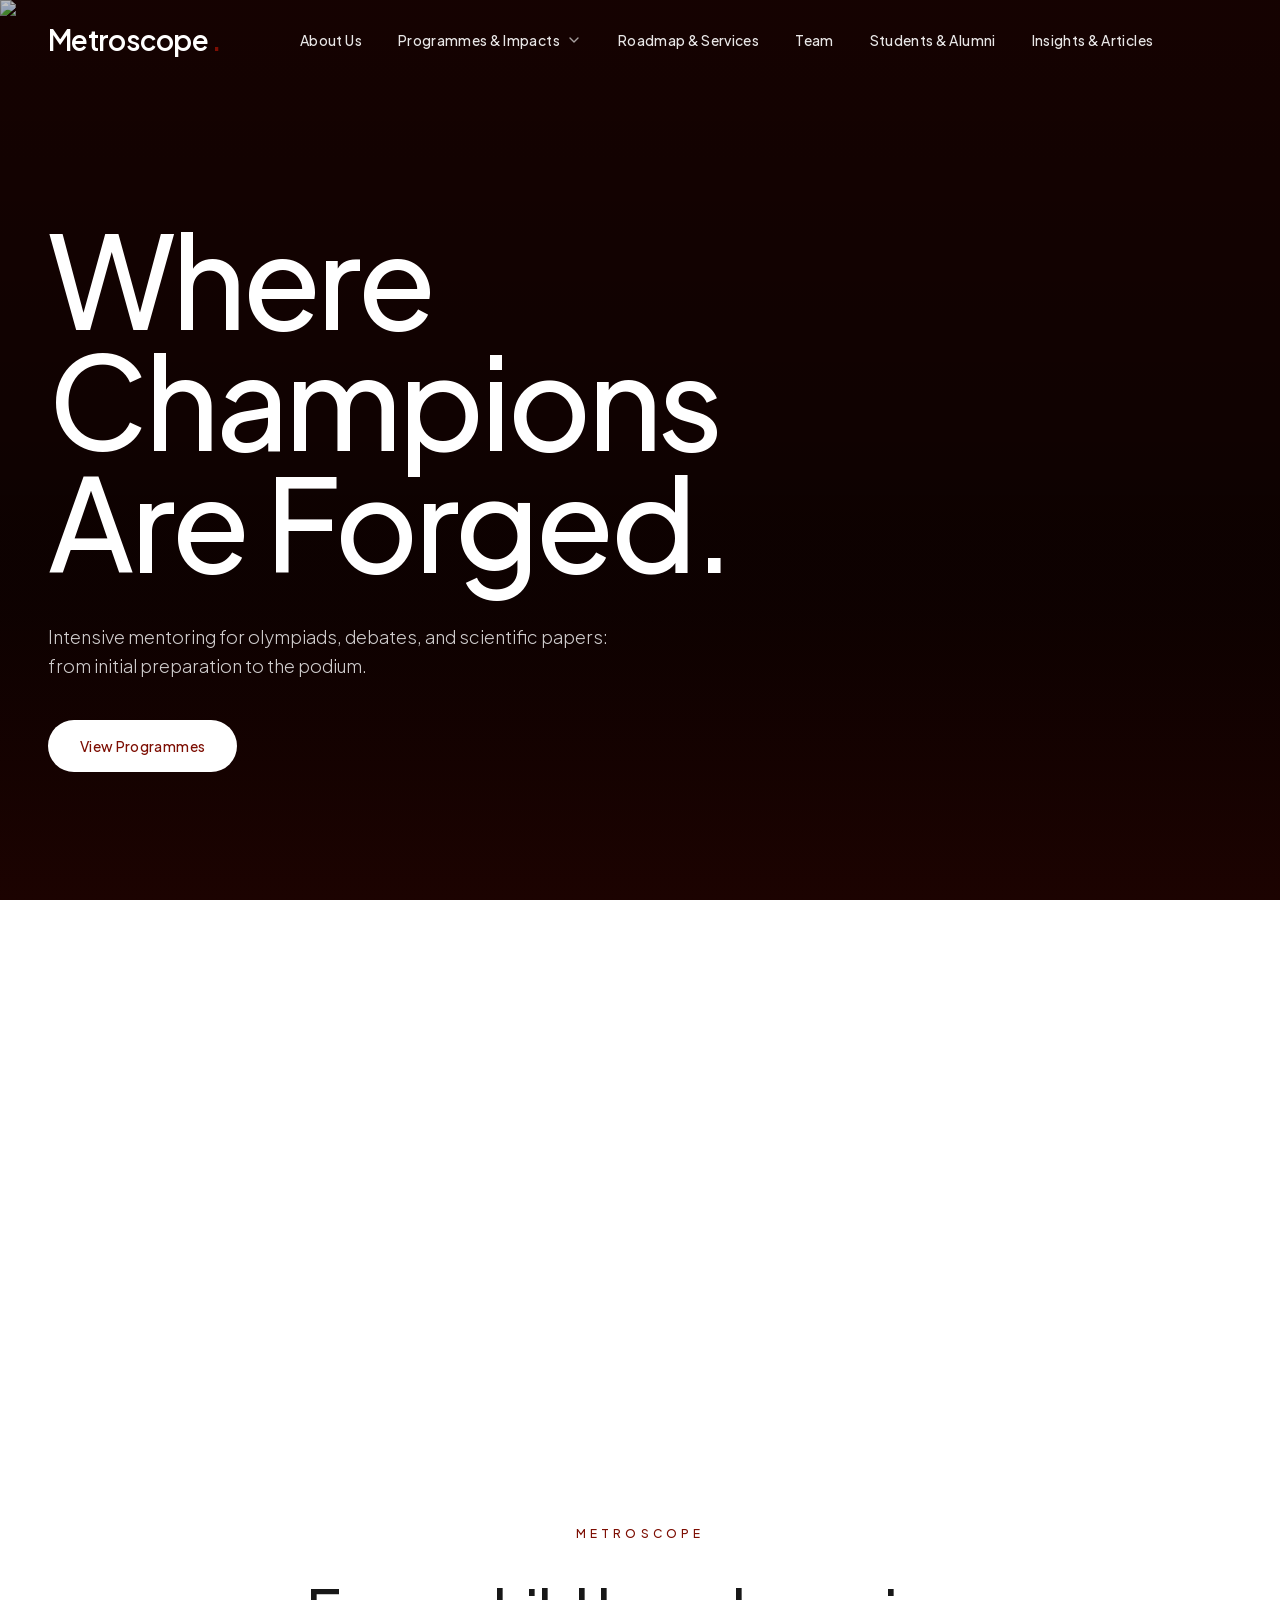
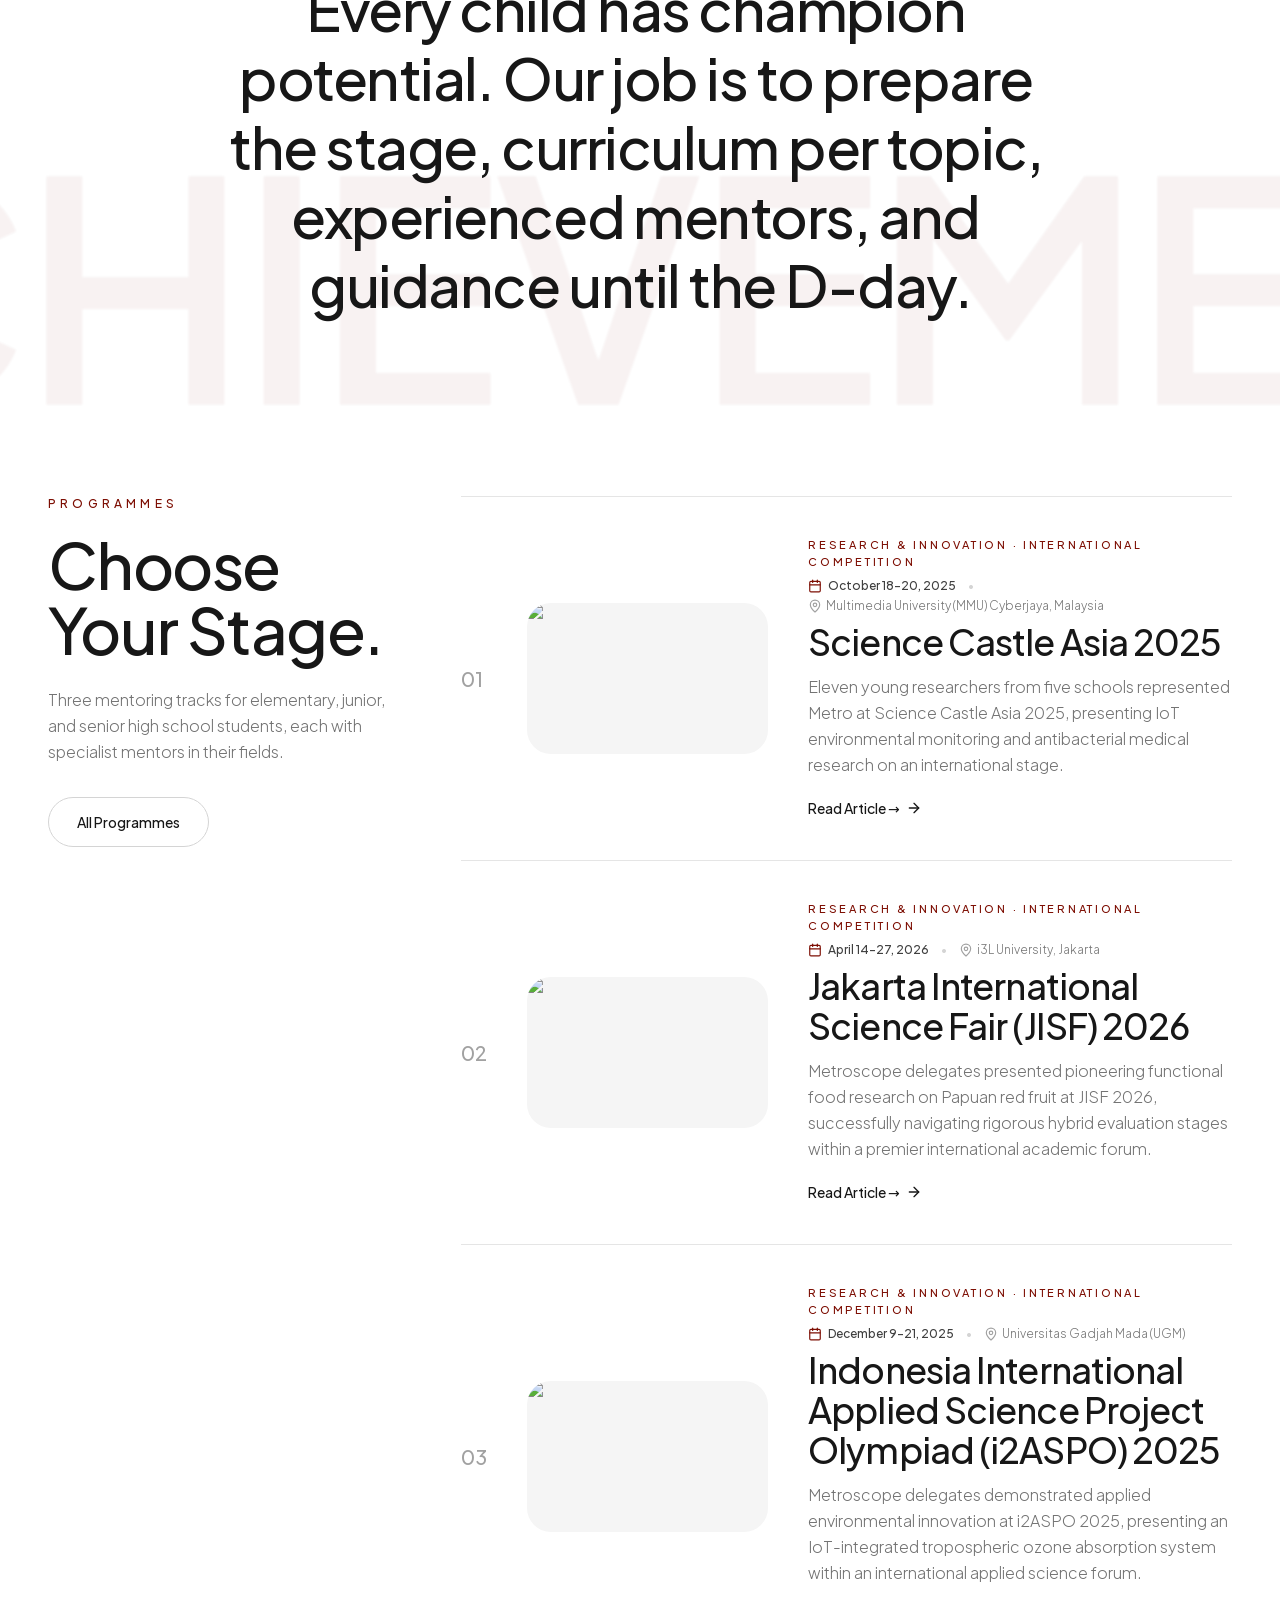
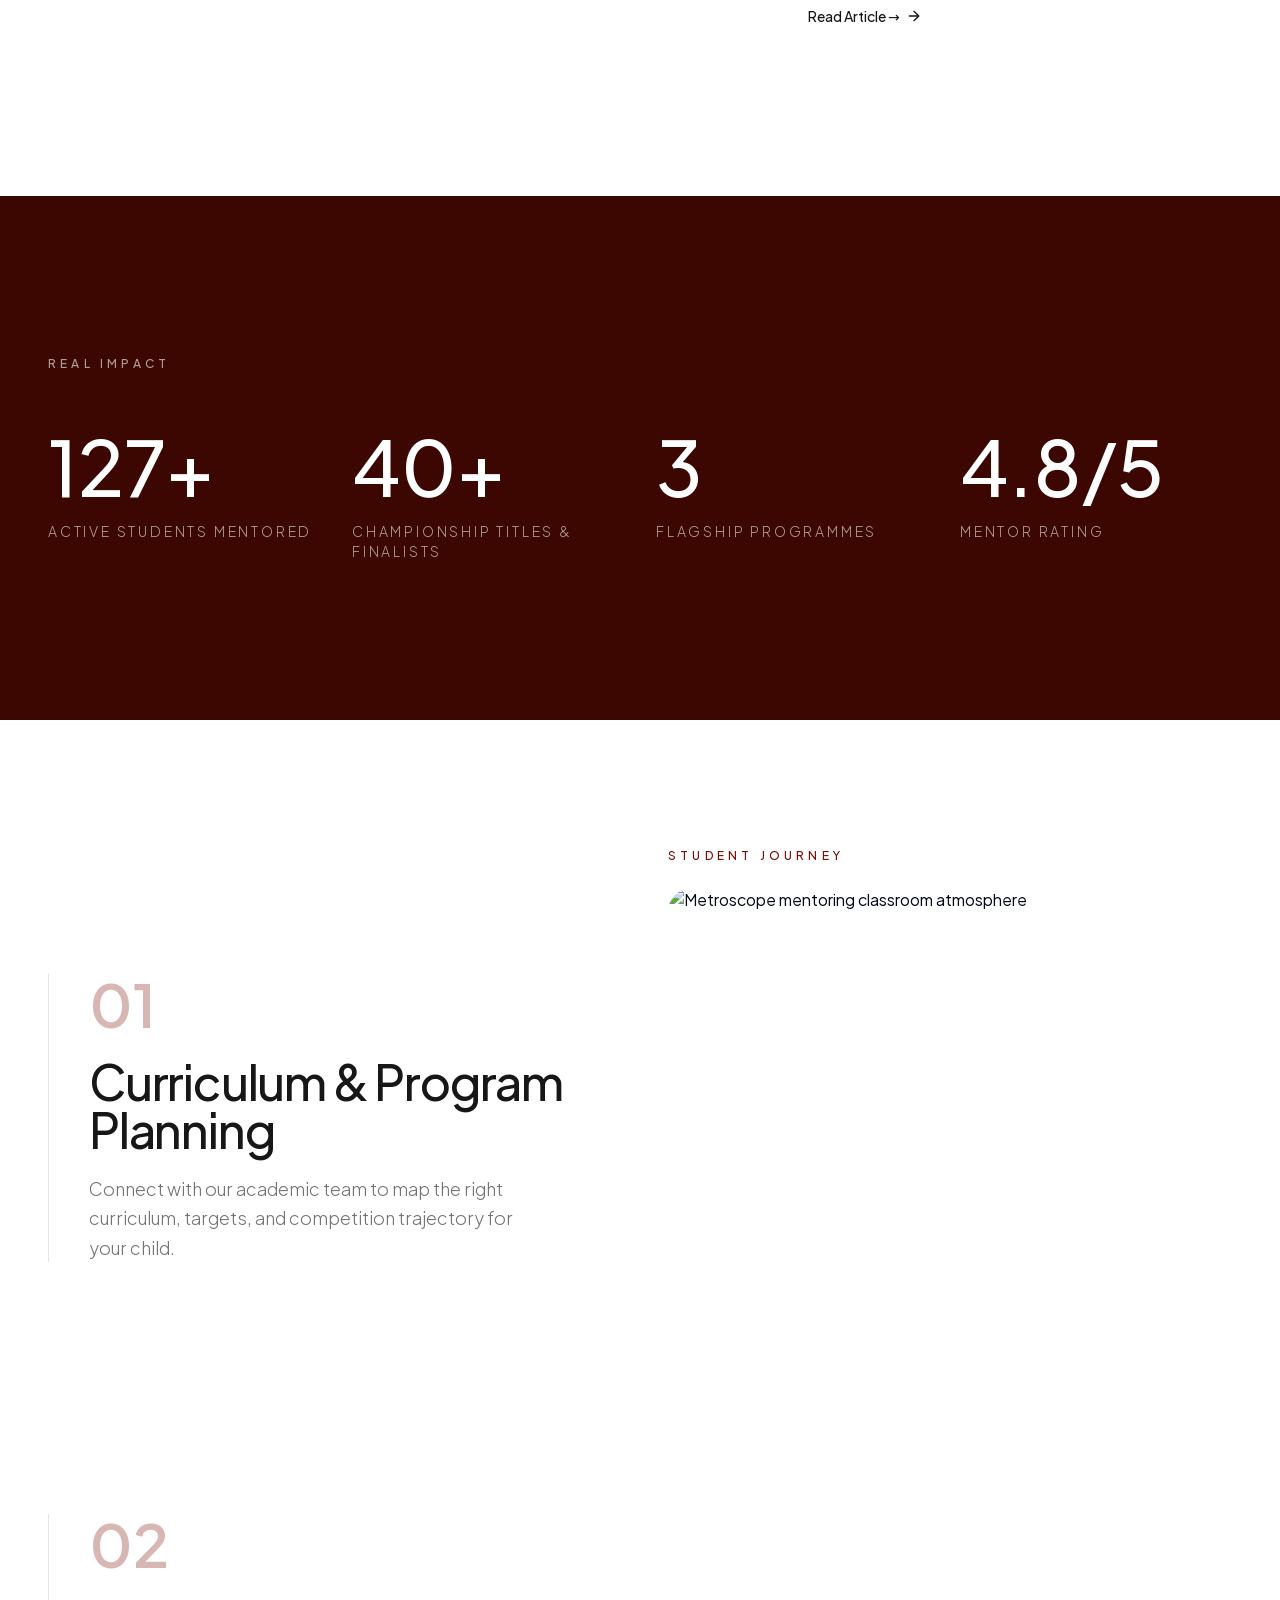
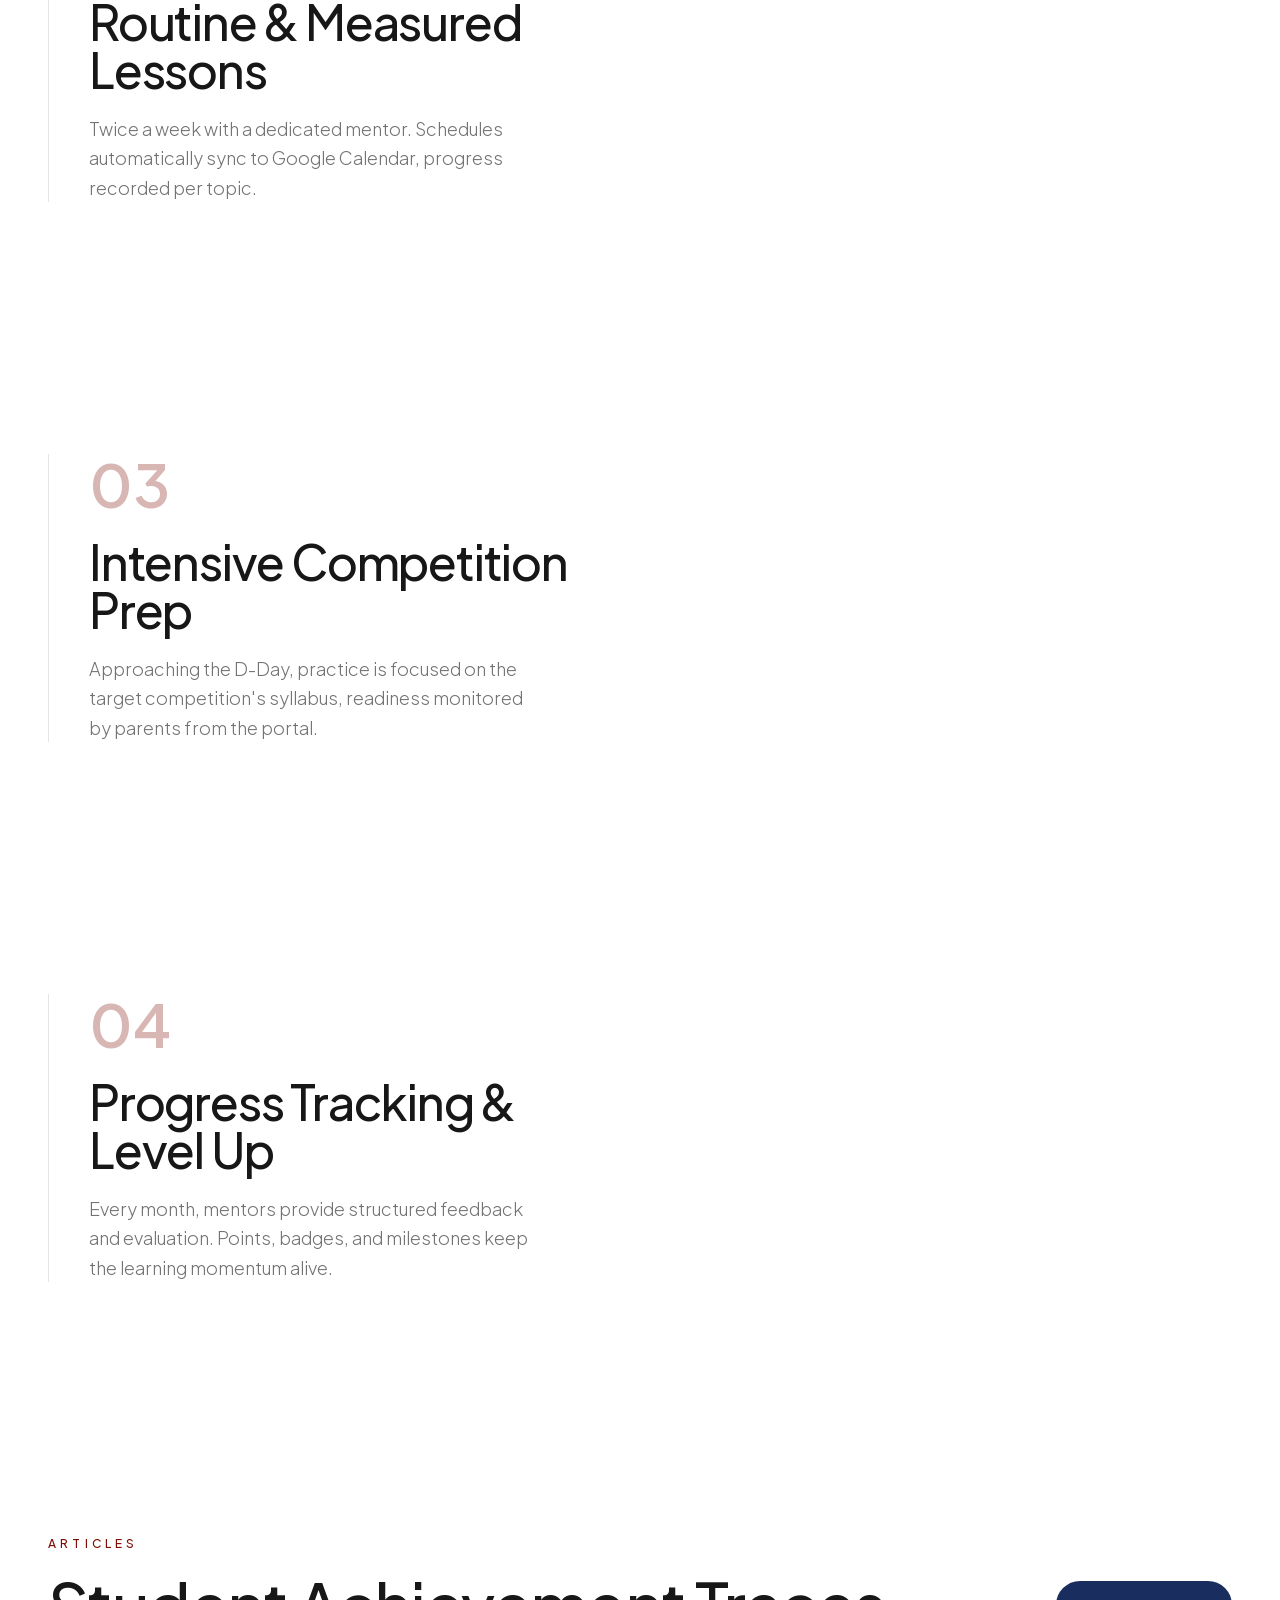
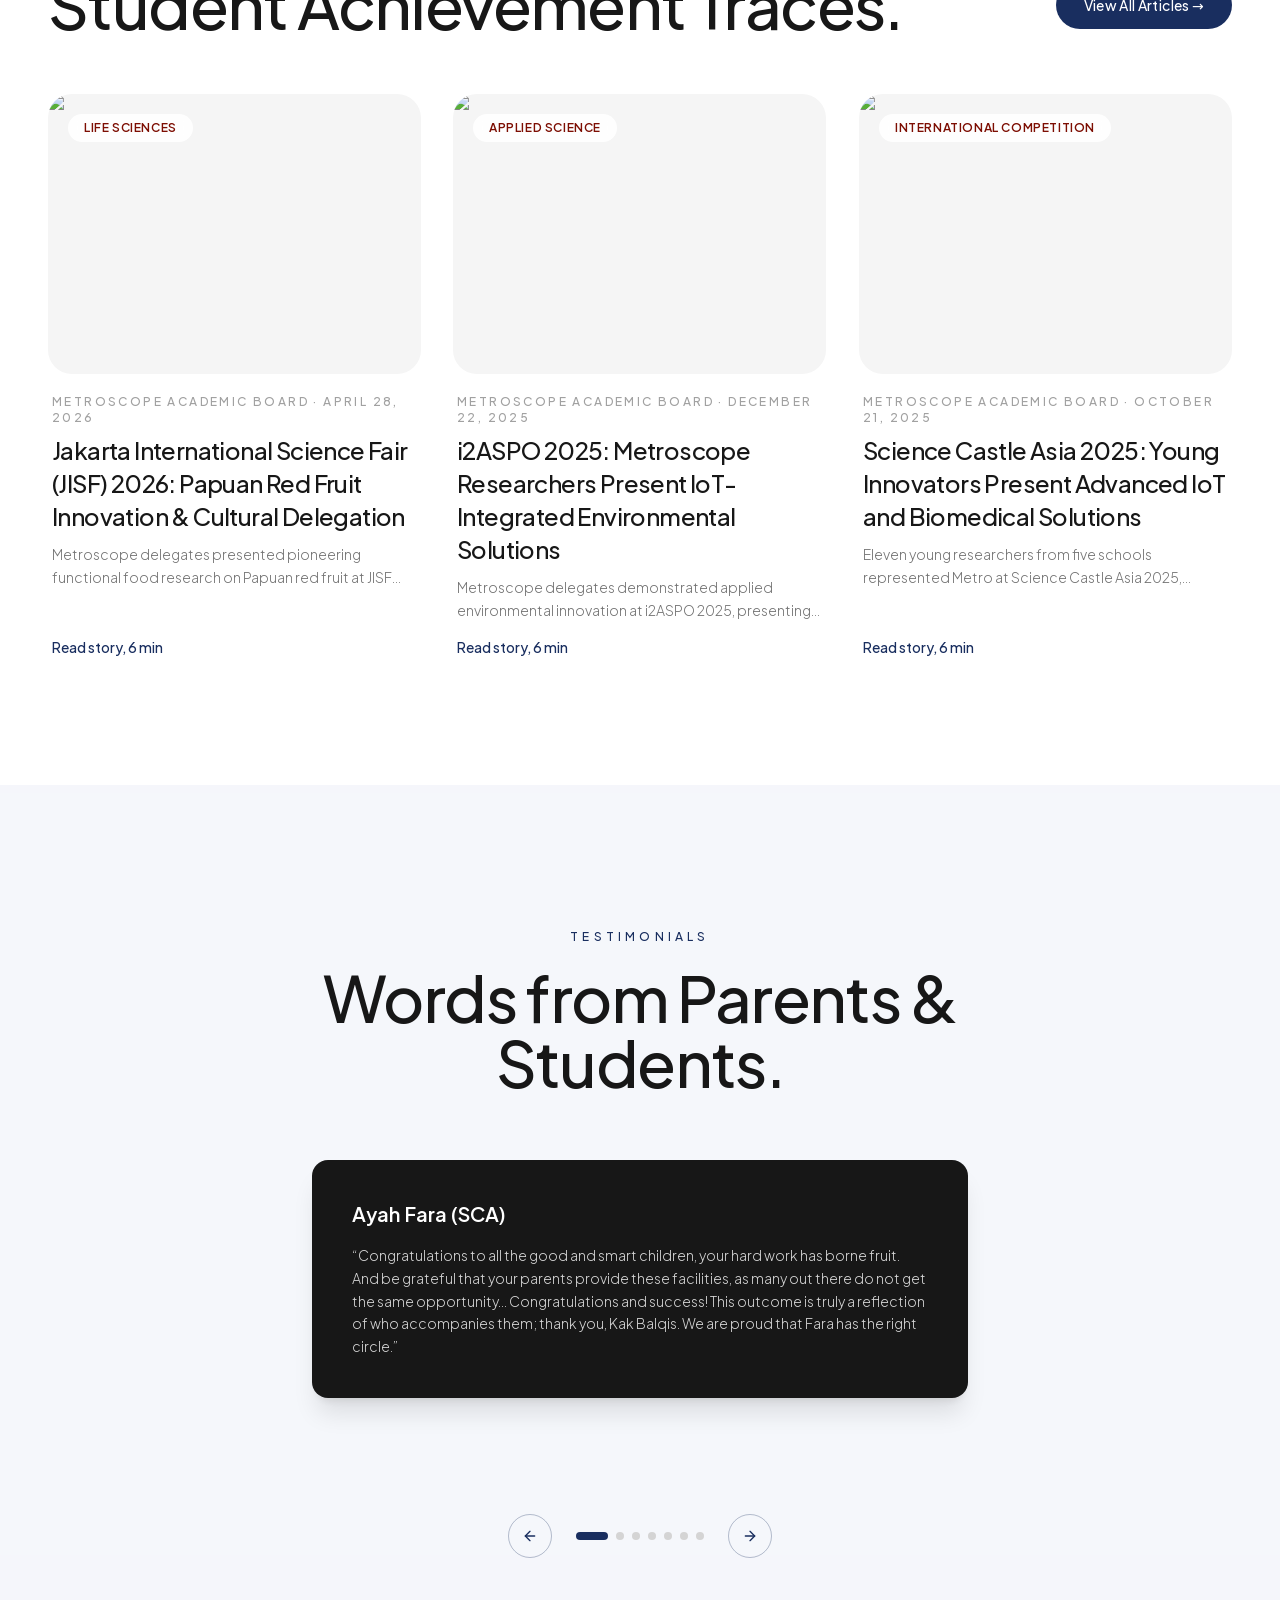
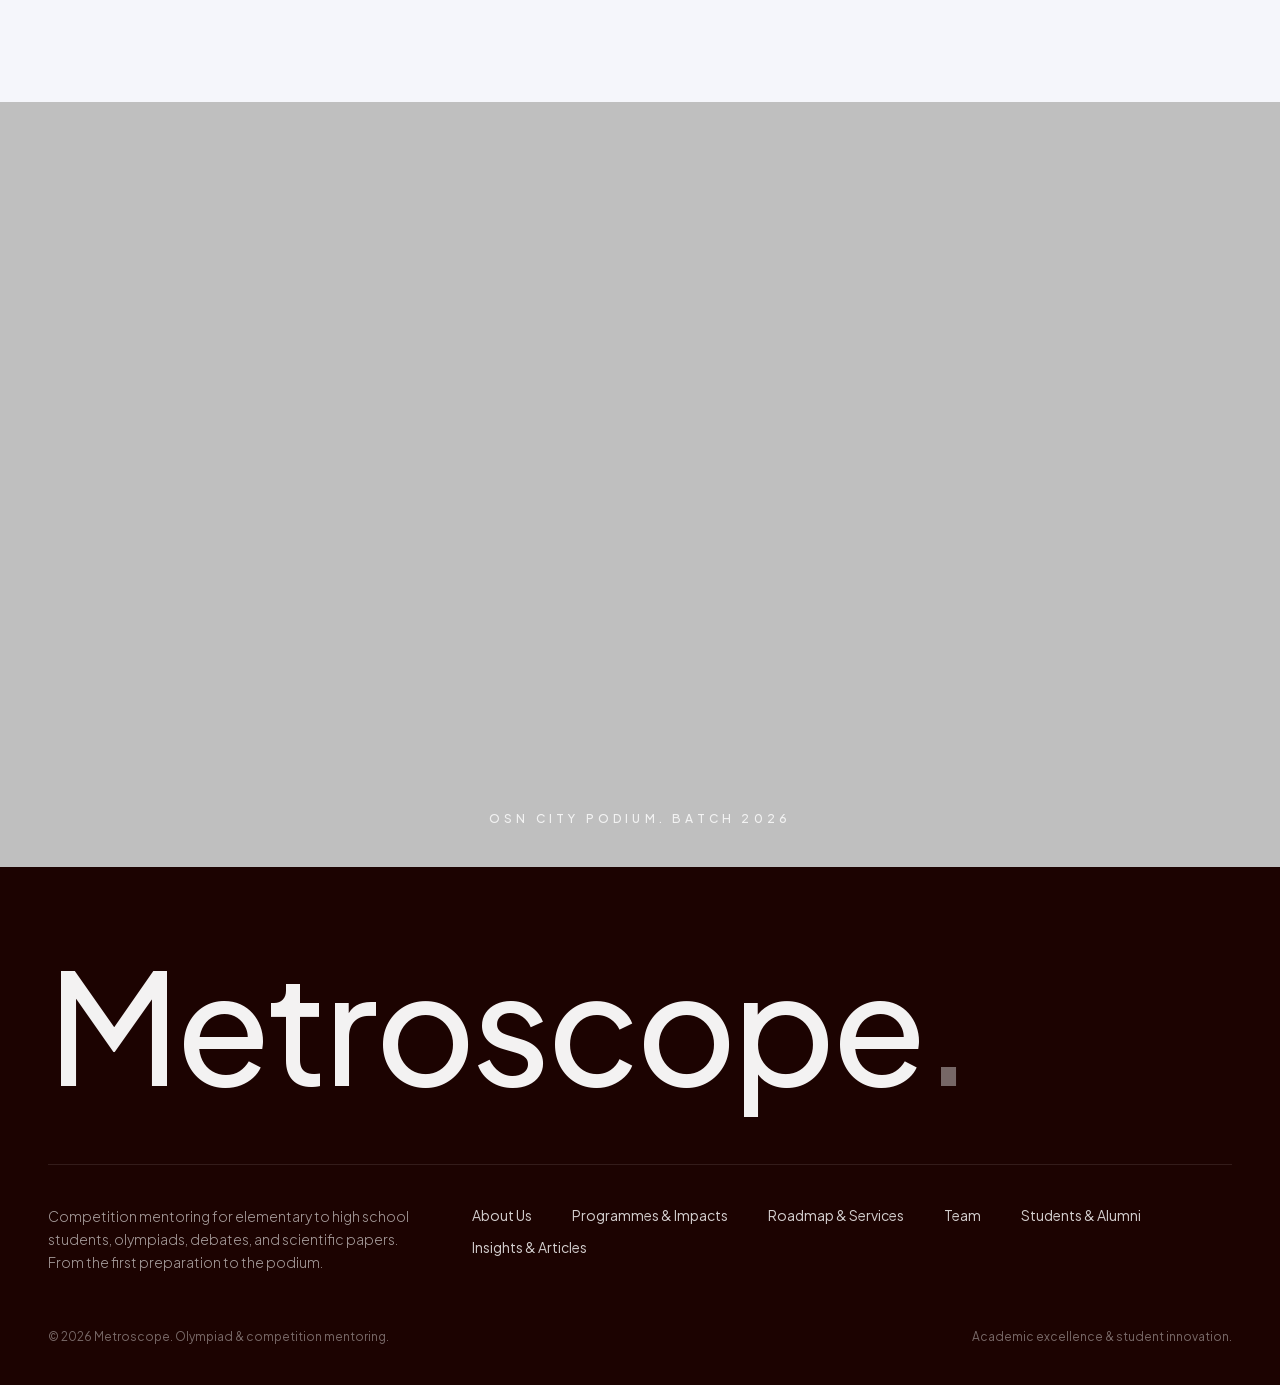
==== metroscope-preview.html @ ca2026dd "feat: add interactive portfolio in Pastel Orange & Cream theme" ====
﻿<!DOCTYPE html><!--SxpmWvd0Q3_SREEIKmGn_--><html lang="id" class="__variable_12792b __className_12792b font-sans"><head>
<script>
  try {
    if (window.location.pathname.indexOf('metroscope-preview') !== -1) {
      window.history.replaceState(null, '', '/');
    }
  } catch (e) {}
  document.addEventListener('click', function(e) {
    var a = e.target.closest('a[href]');
    if (!a) return;
    var href = a.getAttribute('href');
    if (href && href.charAt(0) === '/' && href.length > 1 && href.indexOf('/_next') !== 0) {
      e.preventDefault();
      e.stopPropagation();
      window.open('https://metroscope-eight.vercel.app' + href, '_blank', 'noopener');
    }
  }, true);
</script><meta charSet="utf-8"/><meta name="viewport" content="width=device-width, initial-scale=1"/><link rel="preload" href="/_next/static/media/636a5ac981f94f8b-s.p.woff2" as="font" crossorigin="" type="font/woff2"/><link rel="preload" href="/_next/static/media/c49dcee81b580683-s.p.woff2" as="font" crossorigin="" type="font/woff2"/><link rel="preload" as="image" imageSrcSet="https://metroscope-eight.vercel.app/_next/image?url=https%3A%2F%2Fimages.unsplash.com%2Fphoto-1541339907198-e08756dedf3f%3Fw%3D1920%26auto%3Dformat%26fit%3Dcrop%26q%3D70%26ixlib%3Drb-4.1.0%26ixid%3DM3wxMjA3fDB8MHxzZWFyY2h8MTl8fHN0dWRlbnR8ZW58MHx8MHx8fDA%253D&amp;w=640&amp;q=75 640w, https://metroscope-eight.vercel.app/_next/image?url=https%3A%2F%2Fimages.unsplash.com%2Fphoto-1541339907198-e08756dedf3f%3Fw%3D1920%26auto%3Dformat%26fit%3Dcrop%26q%3D70%26ixlib%3Drb-4.1.0%26ixid%3DM3wxMjA3fDB8MHxzZWFyY2h8MTl8fHN0dWRlbnR8ZW58MHx8MHx8fDA%253D&amp;w=750&amp;q=75 750w, https://metroscope-eight.vercel.app/_next/image?url=https%3A%2F%2Fimages.unsplash.com%2Fphoto-1541339907198-e08756dedf3f%3Fw%3D1920%26auto%3Dformat%26fit%3Dcrop%26q%3D70%26ixlib%3Drb-4.1.0%26ixid%3DM3wxMjA3fDB8MHxzZWFyY2h8MTl8fHN0dWRlbnR8ZW58MHx8MHx8fDA%253D&amp;w=828&amp;q=75 828w, https://metroscope-eight.vercel.app/_next/image?url=https%3A%2F%2Fimages.unsplash.com%2Fphoto-1541339907198-e08756dedf3f%3Fw%3D1920%26auto%3Dformat%26fit%3Dcrop%26q%3D70%26ixlib%3Drb-4.1.0%26ixid%3DM3wxMjA3fDB8MHxzZWFyY2h8MTl8fHN0dWRlbnR8ZW58MHx8MHx8fDA%253D&amp;w=1080&amp;q=75 1080w, https://metroscope-eight.vercel.app/_next/image?url=https%3A%2F%2Fimages.unsplash.com%2Fphoto-1541339907198-e08756dedf3f%3Fw%3D1920%26auto%3Dformat%26fit%3Dcrop%26q%3D70%26ixlib%3Drb-4.1.0%26ixid%3DM3wxMjA3fDB8MHxzZWFyY2h8MTl8fHN0dWRlbnR8ZW58MHx8MHx8fDA%253D&amp;w=1200&amp;q=75 1200w, https://metroscope-eight.vercel.app/_next/image?url=https%3A%2F%2Fimages.unsplash.com%2Fphoto-1541339907198-e08756dedf3f%3Fw%3D1920%26auto%3Dformat%26fit%3Dcrop%26q%3D70%26ixlib%3Drb-4.1.0%26ixid%3DM3wxMjA3fDB8MHxzZWFyY2h8MTl8fHN0dWRlbnR8ZW58MHx8MHx8fDA%253D&amp;w=1920&amp;q=75 1920w, https://metroscope-eight.vercel.app/_next/image?url=https%3A%2F%2Fimages.unsplash.com%2Fphoto-1541339907198-e08756dedf3f%3Fw%3D1920%26auto%3Dformat%26fit%3Dcrop%26q%3D70%26ixlib%3Drb-4.1.0%26ixid%3DM3wxMjA3fDB8MHxzZWFyY2h8MTl8fHN0dWRlbnR8ZW58MHx8MHx8fDA%253D&amp;w=2048&amp;q=75 2048w, https://metroscope-eight.vercel.app/_next/image?url=https%3A%2F%2Fimages.unsplash.com%2Fphoto-1541339907198-e08756dedf3f%3Fw%3D1920%26auto%3Dformat%26fit%3Dcrop%26q%3D70%26ixlib%3Drb-4.1.0%26ixid%3DM3wxMjA3fDB8MHxzZWFyY2h8MTl8fHN0dWRlbnR8ZW58MHx8MHx8fDA%253D&amp;w=3840&amp;q=75 3840w" imageSizes="100vw"/><link rel="stylesheet" href="/_next/static/css/26a2d0019d280d71.css" data-precedence="next"/><link rel="preload" as="script" fetchPriority="low" href="/_next/static/chunks/webpack-61bb5fc70827e3c0.js"/><script src="/_next/static/chunks/5d015edf-6d2be2783d081669.js" async=""></script><script src="/_next/static/chunks/4bd1b696-f785427dddbba9fb.js" async=""></script><script src="/_next/static/chunks/5857-11639eb6231ca52a.js" async=""></script><script src="/_next/static/chunks/main-app-a9f6400301366257.js" async=""></script><script src="/_next/static/chunks/9566-80d44ee89e586cc9.js" async=""></script><script src="/_next/static/chunks/app/layout-d4479d600df199f5.js" async=""></script><script src="/_next/static/chunks/4909-09e20765c3e2a673.js" async=""></script><script src="/_next/static/chunks/app/error-9299e31e43e671e4.js" async=""></script><script src="/_next/static/chunks/2619-87417ab023cd3444.js" async=""></script><script src="/_next/static/chunks/1356-65bac0ef07a95791.js" async=""></script><script src="/_next/static/chunks/app/(site)/page-edd46fea895752ba.js" async=""></script><script src="/_next/static/chunks/app/(site)/layout-407f560414e4ef93.js" async=""></script><link rel="alternate" type="application/rss+xml" title="Metroscope. Artikel" href="/rss.xml"/><meta name="next-size-adjust" content=""/><title>Metroscope. Bimbingan Olimpiade &amp; Kompetisi</title><meta name="description" content="Competition mentoring for elementary to high school students: olympiads, debates, and scientific papers. Specialist mentors, tracked progress, personal mentoring."/><meta name="robots" content="noindex, nofollow"/><link rel="canonical" href="https://metroscope.vercel.app"/><meta property="og:title" content="Metroscope. Olympiad &amp; Competition Mentoring"/><meta property="og:description" content="Competition mentoring for elementary to high school students: olympiads, debates, and scientific papers. Specialist mentors, tracked progress, personal mentoring."/><meta property="og:url" content="https://metroscope.vercel.app"/><meta property="og:site_name" content="Metroscope"/><meta property="og:locale" content="id_ID"/><meta property="og:type" content="website"/><meta name="twitter:card" content="summary"/><meta name="twitter:title" content="Metroscope. Olympiad &amp; Competition Mentoring"/><meta name="twitter:description" content="Competition mentoring for elementary to high school students: olympiads, debates, and scientific papers. Specialist mentors, tracked progress, personal mentoring."/><script src="/_next/static/chunks/polyfills-42372ed130431b0a.js" noModule=""></script></head><body class="__className_12792b font-sans antialiased"><div hidden=""><!--$--><!--/$--></div><a href="#main" class="sr-only focus:not-sr-only focus:absolute focus:top-4 focus:left-4 focus:z-50 focus:rounded-md focus:bg-white focus:px-4 focus:py-2 focus:shadow">Lewati ke konten utama</a><div id="main"><div class="flex min-h-screen flex-col"><header class="fixed inset-x-0 top-0 z-50 transition-all duration-500 bg-transparent"><div class="container flex h-20 items-center justify-between gap-6"><a class="flex items-baseline gap-1 font-sans text-[1.75rem] font-semibold tracking-tight" aria-label="Metroscope, home" href="/"><span class="text-white">Metroscope</span><span class="text-maroon">.</span></a><nav class="hidden items-center gap-9 text-sm font-medium tracking-wide lg:flex text-white/90"><a class="transition-colors hover:text-white" href="/about">About Us</a><div class="group relative flex h-20 items-center"><button class="flex items-center gap-1.5 transition-colors hover:text-white">Programmes &amp; Impacts<svg xmlns="http://www.w3.org/2000/svg" width="24" height="24" viewBox="0 0 24 24" fill="none" stroke="currentColor" stroke-width="2" stroke-linecap="round" stroke-linejoin="round" class="lucide lucide-chevron-down h-4 w-4 opacity-70 transition-transform duration-300 group-hover:rotate-180" aria-hidden="true"><path d="m6 9 6 6 6-6"></path></svg></button><div class="absolute top-[70px] left-1/2 -translate-x-1/2 w-[280px] pt-4 opacity-0 invisible group-hover:opacity-100 group-hover:visible transition-all duration-300"><div class="rounded-2xl border border-neutral-100/50 bg-white p-3 shadow-xl shadow-black/5"><a class="group/item flex items-center gap-4 rounded-xl p-3 hover:bg-neutral-50 transition-all" href="/programs"><span class="flex h-11 w-11 flex-none items-center justify-center rounded-full bg-white shadow-sm border border-neutral-100 text-maroon group-hover/item:bg-maroon group-hover/item:text-white transition-colors duration-300"><svg xmlns="http://www.w3.org/2000/svg" width="24" height="24" viewBox="0 0 24 24" fill="none" stroke="currentColor" stroke-width="2" stroke-linecap="round" stroke-linejoin="round" class="lucide lucide-layout-template h-5 w-5" aria-hidden="true"><rect width="18" height="7" x="3" y="3" rx="1"></rect><rect width="9" height="7" x="3" y="14" rx="1"></rect><rect width="5" height="7" x="16" y="14" rx="1"></rect></svg></span><span class="font-medium text-neutral-800">Programmes</span></a><a class="group/item flex items-center gap-4 rounded-xl p-3 hover:bg-neutral-50 transition-all" href="/impacts"><span class="flex h-11 w-11 flex-none items-center justify-center rounded-full bg-white shadow-sm border border-neutral-100 text-maroon group-hover/item:bg-maroon group-hover/item:text-white transition-colors duration-300"><svg xmlns="http://www.w3.org/2000/svg" width="24" height="24" viewBox="0 0 24 24" fill="none" stroke="currentColor" stroke-width="2" stroke-linecap="round" stroke-linejoin="round" class="lucide lucide-map-pin h-5 w-5" aria-hidden="true"><path d="M20 10c0 4.993-5.539 10.193-7.399 11.799a1 1 0 0 1-1.202 0C9.539 20.193 4 14.993 4 10a8 8 0 0 1 16 0"></path><circle cx="12" cy="10" r="3"></circle></svg></span><span class="font-medium text-neutral-800">Our Impacts</span></a></div></div></div><a class="transition-colors hover:text-white" href="/roadmap">Roadmap &amp; Services</a><a class="transition-colors hover:text-white" href="/team">Team</a><a class="transition-colors hover:text-white" href="/showcase">Students &amp; Alumni</a><a class="transition-colors hover:text-white" href="/articles">Insights &amp; Articles</a></nav><div class="hidden items-center gap-6 lg:flex"></div><button type="button" class="lg:hidden text-white" aria-expanded="false" aria-label="Open menu"><svg xmlns="http://www.w3.org/2000/svg" width="24" height="24" viewBox="0 0 24 24" fill="none" stroke="currentColor" stroke-width="2" stroke-linecap="round" stroke-linejoin="round" class="lucide lucide-menu h-6 w-6" aria-hidden="true"><path d="M4 5h16"></path><path d="M4 12h16"></path><path d="M4 19h16"></path></svg></button></div></header><main class="flex-1"><script type="application/ld+json">{"@context":"https://schema.org","@type":"EducationalOrganization","@id":"https://metroscope.vercel.app/#organization","name":"Metroscope","legalName":"Metroscope","description":"Bimbingan belajar persiapan olimpiade dan kompetisi untuk siswa SD, SMP, dan SMA di Denpasar, Bali.","url":"https://metroscope.vercel.app","areaServed":{"@type":"Country","name":"Indonesia"}}</script><div class="fixed inset-x-0 top-0 z-[60] h-[3px]"><div class="bg-maroon h-full origin-left scale-x-0"></div></div><section class="relative h-[150vh]"><div class="bg-maroon-ink sticky top-0 flex h-screen items-end overflow-hidden"><img alt="Students studying with mentor" decoding="async" data-nimg="fill" class="object-cover" style="position:absolute;height:100%;width:100%;left:0;top:0;right:0;bottom:0;color:transparent" sizes="100vw" srcSet="https://metroscope-eight.vercel.app/_next/image?url=https%3A%2F%2Fimages.unsplash.com%2Fphoto-1541339907198-e08756dedf3f%3Fw%3D1920%26auto%3Dformat%26fit%3Dcrop%26q%3D70%26ixlib%3Drb-4.1.0%26ixid%3DM3wxMjA3fDB8MHxzZWFyY2h8MTl8fHN0dWRlbnR8ZW58MHx8MHx8fDA%253D&amp;w=640&amp;q=75 640w, https://metroscope-eight.vercel.app/_next/image?url=https%3A%2F%2Fimages.unsplash.com%2Fphoto-1541339907198-e08756dedf3f%3Fw%3D1920%26auto%3Dformat%26fit%3Dcrop%26q%3D70%26ixlib%3Drb-4.1.0%26ixid%3DM3wxMjA3fDB8MHxzZWFyY2h8MTl8fHN0dWRlbnR8ZW58MHx8MHx8fDA%253D&amp;w=750&amp;q=75 750w, https://metroscope-eight.vercel.app/_next/image?url=https%3A%2F%2Fimages.unsplash.com%2Fphoto-1541339907198-e08756dedf3f%3Fw%3D1920%26auto%3Dformat%26fit%3Dcrop%26q%3D70%26ixlib%3Drb-4.1.0%26ixid%3DM3wxMjA3fDB8MHxzZWFyY2h8MTl8fHN0dWRlbnR8ZW58MHx8MHx8fDA%253D&amp;w=828&amp;q=75 828w, https://metroscope-eight.vercel.app/_next/image?url=https%3A%2F%2Fimages.unsplash.com%2Fphoto-1541339907198-e08756dedf3f%3Fw%3D1920%26auto%3Dformat%26fit%3Dcrop%26q%3D70%26ixlib%3Drb-4.1.0%26ixid%3DM3wxMjA3fDB8MHxzZWFyY2h8MTl8fHN0dWRlbnR8ZW58MHx8MHx8fDA%253D&amp;w=1080&amp;q=75 1080w, https://metroscope-eight.vercel.app/_next/image?url=https%3A%2F%2Fimages.unsplash.com%2Fphoto-1541339907198-e08756dedf3f%3Fw%3D1920%26auto%3Dformat%26fit%3Dcrop%26q%3D70%26ixlib%3Drb-4.1.0%26ixid%3DM3wxMjA3fDB8MHxzZWFyY2h8MTl8fHN0dWRlbnR8ZW58MHx8MHx8fDA%253D&amp;w=1200&amp;q=75 1200w, https://metroscope-eight.vercel.app/_next/image?url=https%3A%2F%2Fimages.unsplash.com%2Fphoto-1541339907198-e08756dedf3f%3Fw%3D1920%26auto%3Dformat%26fit%3Dcrop%26q%3D70%26ixlib%3Drb-4.1.0%26ixid%3DM3wxMjA3fDB8MHxzZWFyY2h8MTl8fHN0dWRlbnR8ZW58MHx8MHx8fDA%253D&amp;w=1920&amp;q=75 1920w, https://metroscope-eight.vercel.app/_next/image?url=https%3A%2F%2Fimages.unsplash.com%2Fphoto-1541339907198-e08756dedf3f%3Fw%3D1920%26auto%3Dformat%26fit%3Dcrop%26q%3D70%26ixlib%3Drb-4.1.0%26ixid%3DM3wxMjA3fDB8MHxzZWFyY2h8MTl8fHN0dWRlbnR8ZW58MHx8MHx8fDA%253D&amp;w=2048&amp;q=75 2048w, https://metroscope-eight.vercel.app/_next/image?url=https%3A%2F%2Fimages.unsplash.com%2Fphoto-1541339907198-e08756dedf3f%3Fw%3D1920%26auto%3Dformat%26fit%3Dcrop%26q%3D70%26ixlib%3Drb-4.1.0%26ixid%3DM3wxMjA3fDB8MHxzZWFyY2h8MTl8fHN0dWRlbnR8ZW58MHx8MHx8fDA%253D&amp;w=3840&amp;q=75 3840w" src="https://metroscope-eight.vercel.app/_next/image?url=https%3A%2F%2Fimages.unsplash.com%2Fphoto-1541339907198-e08756dedf3f%3Fw%3D1920%26auto%3Dformat%26fit%3Dcrop%26q%3D70%26ixlib%3Drb-4.1.0%26ixid%3DM3wxMjA3fDB8MHxzZWFyY2h8MTl8fHN0dWRlbnR8ZW58MHx8MHx8fDA%253D&amp;w=3840&amp;q=75"/><div class="from-maroon-ink/95 absolute inset-0 bg-gradient-to-t via-black/45 to-black/25" aria-hidden="true"></div><div class="relative container pt-40 pb-24 lg:pb-32"><h1 class="max-w-5xl font-sans text-[clamp(3.5rem,10vw,8.75rem)] leading-[0.95] font-medium tracking-tight text-white"><span class="word-reveal  "><span class="word-mask"><span class="word" style="transition-delay:150ms">Where<!-- --> </span></span><span class="word-mask"><span class="word" style="transition-delay:220ms">Champions</span></span></span><br/><span class="word-reveal  text-white"><span class="word-mask"><span class="word" style="transition-delay:450ms">Are</span></span></span> <span class="word-reveal  "><span class="word-mask"><span class="word" style="transition-delay:600ms">Forged.</span></span></span></h1><div class="reveal  " style="transition-delay:900ms"><div class="mt-10 flex max-w-xl flex-col gap-8 sm:flex-row sm:items-center"><p class="text-lg leading-relaxed font-light text-white/80">Intensive mentoring for olympiads, debates, and scientific papers: from initial preparation to the podium.</p></div></div><div class="reveal  " style="transition-delay:1100ms"><div class="mt-10 flex flex-wrap items-center gap-5"><a class="text-maroon rounded-full bg-white px-8 py-4 text-sm font-medium tracking-wide transition-transform duration-300 hover:scale-[1.03]" href="/programs">View Programmes</a></div></div></div></div></section><div class="relative z-10 bg-white"><section class="relative overflow-hidden py-32 lg:py-44"><div aria-hidden="true" class="pointer-events-none absolute inset-0 flex items-center justify-center overflow-hidden select-none text-maroon"><div class="" style="will-change:transform"><span class="font-sans text-[24vw] leading-none font-semibold tracking-tight whitespace-nowrap uppercase opacity-[0.05] blur-[1px]">Achievement</span></div></div><div class="relative container"><div class="reveal  " style="transition-delay:0ms"><p class="text-maroon text-center text-xs font-medium tracking-[0.35em] uppercase">Metroscope</p></div><h2 class="mx-auto mt-8 max-w-4xl text-center font-sans text-[clamp(2rem,4.5vw,3.75rem)] leading-[1.2] font-medium tracking-tight text-neutral-900"><span class="word-reveal  "><span class="word-mask"><span class="word" style="transition-delay:0ms">Every<!-- --> </span></span><span class="word-mask"><span class="word" style="transition-delay:70ms">child<!-- --> </span></span><span class="word-mask"><span class="word" style="transition-delay:140ms">has<!-- --> </span></span><span class="word-mask"><span class="word" style="transition-delay:210ms">champion<!-- --> </span></span><span class="word-mask"><span class="word" style="transition-delay:280ms">potential.<!-- --> </span></span><span class="word-mask"><span class="word" style="transition-delay:350ms">Our<!-- --> </span></span><span class="word-mask"><span class="word" style="transition-delay:420ms">job<!-- --> </span></span><span class="word-mask"><span class="word" style="transition-delay:490ms">is<!-- --> </span></span><span class="word-mask"><span class="word" style="transition-delay:560ms">to<!-- --> </span></span><span class="word-mask"><span class="word" style="transition-delay:630ms">prepare<!-- --> </span></span><span class="word-mask"><span class="word" style="transition-delay:700ms">the<!-- --> </span></span><span class="word-mask"><span class="word" style="transition-delay:770ms">stage,<!-- --> </span></span><span class="word-mask"><span class="word" style="transition-delay:840ms">curriculum<!-- --> </span></span><span class="word-mask"><span class="word" style="transition-delay:910ms">per<!-- --> </span></span><span class="word-mask"><span class="word" style="transition-delay:980ms">topic,<!-- --> </span></span><span class="word-mask"><span class="word" style="transition-delay:1050ms">experienced<!-- --> </span></span><span class="word-mask"><span class="word" style="transition-delay:1120ms">mentors,<!-- --> </span></span><span class="word-mask"><span class="word" style="transition-delay:1190ms">and<!-- --> </span></span><span class="word-mask"><span class="word" style="transition-delay:1260ms">guidance<!-- --> </span></span><span class="word-mask"><span class="word" style="transition-delay:1330ms">until<!-- --> </span></span><span class="word-mask"><span class="word" style="transition-delay:1400ms">the<!-- --> </span></span><span class="word-mask"><span class="word" style="transition-delay:1470ms">D-day.</span></span></span></h2></div></section><section id="program" class="container pb-32"><div class="grid gap-14 lg:grid-cols-12"><div class="lg:col-span-4"><div class="lg:sticky lg:top-32"><div class="reveal  " style="transition-delay:0ms"><p class="text-maroon text-xs font-medium tracking-[0.35em] uppercase">Programmes</p><h2 class="mt-5 font-sans text-[clamp(2.5rem,5vw,4.5rem)] leading-[1.02] font-medium tracking-tight text-neutral-900">Choose Your Stage.</h2><p class="mt-6 max-w-sm leading-relaxed font-light text-neutral-500">Three mentoring tracks for elementary, junior, and senior high school students, each with specialist mentors in their fields.</p><a class="hover:border-maroon hover:text-maroon mt-8 inline-block rounded-full border border-neutral-300 px-7 py-3.5 text-sm font-medium text-neutral-900 transition-colors" href="/programs">All Programmes</a></div></div></div><div class="lg:col-span-8"><div class="reveal  " style="transition-delay:0ms"><a class="group grid gap-6 border-t border-neutral-200 py-10 sm:grid-cols-12 sm:items-center" href="/programs/science-castle-asia-2025"><span class="font-sans text-xl font-medium text-neutral-400 sm:col-span-1">01</span><div class="relative aspect-[16/10] overflow-hidden rounded-3xl bg-neutral-100 sm:col-span-4"><img alt="Metroscope delegation receiving awards at Science Castle Asia 2025, MMU Cyberjaya" loading="lazy" decoding="async" data-nimg="fill" class="object-cover transition-transform duration-700 ease-out group-hover:scale-105" style="position:absolute;height:100%;width:100%;left:0;top:0;right:0;bottom:0;color:transparent" sizes="(min-width: 640px) 33vw, 100vw" srcSet="https://metroscope-eight.vercel.app/_next/image?url=%2Fimages%2Fevents%2Fsca-2025-award.jpg&amp;w=256&amp;q=75 256w, https://metroscope-eight.vercel.app/_next/image?url=%2Fimages%2Fevents%2Fsca-2025-award.jpg&amp;w=384&amp;q=75 384w, https://metroscope-eight.vercel.app/_next/image?url=%2Fimages%2Fevents%2Fsca-2025-award.jpg&amp;w=640&amp;q=75 640w, https://metroscope-eight.vercel.app/_next/image?url=%2Fimages%2Fevents%2Fsca-2025-award.jpg&amp;w=750&amp;q=75 750w, https://metroscope-eight.vercel.app/_next/image?url=%2Fimages%2Fevents%2Fsca-2025-award.jpg&amp;w=828&amp;q=75 828w, https://metroscope-eight.vercel.app/_next/image?url=%2Fimages%2Fevents%2Fsca-2025-award.jpg&amp;w=1080&amp;q=75 1080w, https://metroscope-eight.vercel.app/_next/image?url=%2Fimages%2Fevents%2Fsca-2025-award.jpg&amp;w=1200&amp;q=75 1200w, https://metroscope-eight.vercel.app/_next/image?url=%2Fimages%2Fevents%2Fsca-2025-award.jpg&amp;w=1920&amp;q=75 1920w, https://metroscope-eight.vercel.app/_next/image?url=%2Fimages%2Fevents%2Fsca-2025-award.jpg&amp;w=2048&amp;q=75 2048w, https://metroscope-eight.vercel.app/_next/image?url=%2Fimages%2Fevents%2Fsca-2025-award.jpg&amp;w=3840&amp;q=75 3840w" src="https://metroscope-eight.vercel.app/_next/image?url=%2Fimages%2Fevents%2Fsca-2025-award.jpg&amp;w=3840&amp;q=75"/></div><div class="sm:col-span-7 sm:pl-4"><p class="text-maroon text-[11px] font-medium tracking-[0.25em] uppercase">Research &amp; Innovation · International Competition</p><div class="mt-2 flex flex-wrap items-center gap-x-3 gap-y-1 text-xs text-neutral-500 font-normal"><span class="inline-flex items-center gap-1.5 font-medium text-neutral-700"><svg xmlns="http://www.w3.org/2000/svg" width="24" height="24" viewBox="0 0 24 24" fill="none" stroke="currentColor" stroke-width="2" stroke-linecap="round" stroke-linejoin="round" class="lucide lucide-calendar h-3.5 w-3.5 text-maroon" aria-hidden="true"><path d="M8 2v4"></path><path d="M16 2v4"></path><rect width="18" height="18" x="3" y="4" rx="2"></rect><path d="M3 10h18"></path></svg>October 18–20, 2025</span><span class="text-neutral-300">•</span><span class="inline-flex items-center gap-1 text-neutral-500 font-light"><svg xmlns="http://www.w3.org/2000/svg" width="24" height="24" viewBox="0 0 24 24" fill="none" stroke="currentColor" stroke-width="2" stroke-linecap="round" stroke-linejoin="round" class="lucide lucide-map-pin h-3.5 w-3.5 text-neutral-400" aria-hidden="true"><path d="M20 10c0 4.993-5.539 10.193-7.399 11.799a1 1 0 0 1-1.202 0C9.539 20.193 4 14.993 4 10a8 8 0 0 1 16 0"></path><circle cx="12" cy="10" r="3"></circle></svg>Multimedia University (MMU) Cyberjaya, Malaysia</span></div><h3 class="group-hover:text-maroon mt-2 font-sans text-3xl font-medium tracking-tight text-neutral-900 transition-colors sm:text-4xl">Science Castle Asia 2025</h3><p class="mt-3 max-w-xl leading-relaxed font-light text-neutral-500">Eleven young researchers from five schools represented Metro at Science Castle Asia 2025, presenting IoT environmental monitoring and antibacterial medical research on an international stage.</p><span class="mt-5 inline-flex items-center text-sm font-medium text-neutral-900 group-hover:text-maroon underline-offset-4 group-hover:underline transition-colors">Read Article →<svg xmlns="http://www.w3.org/2000/svg" width="24" height="24" viewBox="0 0 24 24" fill="none" stroke="currentColor" stroke-width="2" stroke-linecap="round" stroke-linejoin="round" class="lucide lucide-arrow-right ml-1.5 h-4 w-4 transition-transform duration-300 group-hover:translate-x-1" aria-hidden="true"><path d="M5 12h14"></path><path d="m12 5 7 7-7 7"></path></svg></span></div></a></div><div class="reveal  " style="transition-delay:100ms"><a class="group grid gap-6 border-t border-neutral-200 py-10 sm:grid-cols-12 sm:items-center" href="/programs/jakarta-international-science-fair-2026"><span class="font-sans text-xl font-medium text-neutral-400 sm:col-span-1">02</span><div class="relative aspect-[16/10] overflow-hidden rounded-3xl bg-neutral-100 sm:col-span-4"><img alt="Metroscope delegates presenting their Papuan red fruit research poster at JISF 2026, i3L University" loading="lazy" decoding="async" data-nimg="fill" class="object-cover transition-transform duration-700 ease-out group-hover:scale-105" style="position:absolute;height:100%;width:100%;left:0;top:0;right:0;bottom:0;color:transparent" sizes="(min-width: 640px) 33vw, 100vw" srcSet="https://metroscope-eight.vercel.app/_next/image?url=%2Fimages%2Fevents%2Fjisf-2026-smp-5.jpg&amp;w=256&amp;q=75 256w, https://metroscope-eight.vercel.app/_next/image?url=%2Fimages%2Fevents%2Fjisf-2026-smp-5.jpg&amp;w=384&amp;q=75 384w, https://metroscope-eight.vercel.app/_next/image?url=%2Fimages%2Fevents%2Fjisf-2026-smp-5.jpg&amp;w=640&amp;q=75 640w, https://metroscope-eight.vercel.app/_next/image?url=%2Fimages%2Fevents%2Fjisf-2026-smp-5.jpg&amp;w=750&amp;q=75 750w, https://metroscope-eight.vercel.app/_next/image?url=%2Fimages%2Fevents%2Fjisf-2026-smp-5.jpg&amp;w=828&amp;q=75 828w, https://metroscope-eight.vercel.app/_next/image?url=%2Fimages%2Fevents%2Fjisf-2026-smp-5.jpg&amp;w=1080&amp;q=75 1080w, https://metroscope-eight.vercel.app/_next/image?url=%2Fimages%2Fevents%2Fjisf-2026-smp-5.jpg&amp;w=1200&amp;q=75 1200w, https://metroscope-eight.vercel.app/_next/image?url=%2Fimages%2Fevents%2Fjisf-2026-smp-5.jpg&amp;w=1920&amp;q=75 1920w, https://metroscope-eight.vercel.app/_next/image?url=%2Fimages%2Fevents%2Fjisf-2026-smp-5.jpg&amp;w=2048&amp;q=75 2048w, https://metroscope-eight.vercel.app/_next/image?url=%2Fimages%2Fevents%2Fjisf-2026-smp-5.jpg&amp;w=3840&amp;q=75 3840w" src="https://metroscope-eight.vercel.app/_next/image?url=%2Fimages%2Fevents%2Fjisf-2026-smp-5.jpg&amp;w=3840&amp;q=75"/></div><div class="sm:col-span-7 sm:pl-4"><p class="text-maroon text-[11px] font-medium tracking-[0.25em] uppercase">Research &amp; Innovation · International Competition</p><div class="mt-2 flex flex-wrap items-center gap-x-3 gap-y-1 text-xs text-neutral-500 font-normal"><span class="inline-flex items-center gap-1.5 font-medium text-neutral-700"><svg xmlns="http://www.w3.org/2000/svg" width="24" height="24" viewBox="0 0 24 24" fill="none" stroke="currentColor" stroke-width="2" stroke-linecap="round" stroke-linejoin="round" class="lucide lucide-calendar h-3.5 w-3.5 text-maroon" aria-hidden="true"><path d="M8 2v4"></path><path d="M16 2v4"></path><rect width="18" height="18" x="3" y="4" rx="2"></rect><path d="M3 10h18"></path></svg>April 14–27, 2026</span><span class="text-neutral-300">•</span><span class="inline-flex items-center gap-1 text-neutral-500 font-light"><svg xmlns="http://www.w3.org/2000/svg" width="24" height="24" viewBox="0 0 24 24" fill="none" stroke="currentColor" stroke-width="2" stroke-linecap="round" stroke-linejoin="round" class="lucide lucide-map-pin h-3.5 w-3.5 text-neutral-400" aria-hidden="true"><path d="M20 10c0 4.993-5.539 10.193-7.399 11.799a1 1 0 0 1-1.202 0C9.539 20.193 4 14.993 4 10a8 8 0 0 1 16 0"></path><circle cx="12" cy="10" r="3"></circle></svg>i3L University, Jakarta</span></div><h3 class="group-hover:text-maroon mt-2 font-sans text-3xl font-medium tracking-tight text-neutral-900 transition-colors sm:text-4xl">Jakarta International Science Fair (JISF) 2026</h3><p class="mt-3 max-w-xl leading-relaxed font-light text-neutral-500">Metroscope delegates presented pioneering functional food research on Papuan red fruit at JISF 2026, successfully navigating rigorous hybrid evaluation stages within a premier international academic forum.</p><span class="mt-5 inline-flex items-center text-sm font-medium text-neutral-900 group-hover:text-maroon underline-offset-4 group-hover:underline transition-colors">Read Article →<svg xmlns="http://www.w3.org/2000/svg" width="24" height="24" viewBox="0 0 24 24" fill="none" stroke="currentColor" stroke-width="2" stroke-linecap="round" stroke-linejoin="round" class="lucide lucide-arrow-right ml-1.5 h-4 w-4 transition-transform duration-300 group-hover:translate-x-1" aria-hidden="true"><path d="M5 12h14"></path><path d="m12 5 7 7-7 7"></path></svg></span></div></a></div><div class="reveal  " style="transition-delay:200ms"><a class="group grid gap-6 border-t border-neutral-200 py-10 sm:grid-cols-12 sm:items-center" href="/programs/i2aspo-2025"><span class="font-sans text-xl font-medium text-neutral-400 sm:col-span-1">03</span><div class="relative aspect-[16/10] overflow-hidden rounded-3xl bg-neutral-100 sm:col-span-4"><img alt="Metroscope Researchers at i2ASPO 2025, Universitas Gadjah Mada" loading="lazy" decoding="async" data-nimg="fill" class="object-cover transition-transform duration-700 ease-out group-hover:scale-105" style="position:absolute;height:100%;width:100%;left:0;top:0;right:0;bottom:0;color:transparent" sizes="(min-width: 640px) 33vw, 100vw" srcSet="https://metroscope-eight.vercel.app/_next/image?url=https%3A%2F%2Fimages.unsplash.com%2Fphoto-1581092160607-ee22621dd758%3Fw%3D1200%26auto%3Dformat%26fit%3Dcrop%26q%3D80&amp;w=256&amp;q=75 256w, https://metroscope-eight.vercel.app/_next/image?url=https%3A%2F%2Fimages.unsplash.com%2Fphoto-1581092160607-ee22621dd758%3Fw%3D1200%26auto%3Dformat%26fit%3Dcrop%26q%3D80&amp;w=384&amp;q=75 384w, https://metroscope-eight.vercel.app/_next/image?url=https%3A%2F%2Fimages.unsplash.com%2Fphoto-1581092160607-ee22621dd758%3Fw%3D1200%26auto%3Dformat%26fit%3Dcrop%26q%3D80&amp;w=640&amp;q=75 640w, https://metroscope-eight.vercel.app/_next/image?url=https%3A%2F%2Fimages.unsplash.com%2Fphoto-1581092160607-ee22621dd758%3Fw%3D1200%26auto%3Dformat%26fit%3Dcrop%26q%3D80&amp;w=750&amp;q=75 750w, https://metroscope-eight.vercel.app/_next/image?url=https%3A%2F%2Fimages.unsplash.com%2Fphoto-1581092160607-ee22621dd758%3Fw%3D1200%26auto%3Dformat%26fit%3Dcrop%26q%3D80&amp;w=828&amp;q=75 828w, https://metroscope-eight.vercel.app/_next/image?url=https%3A%2F%2Fimages.unsplash.com%2Fphoto-1581092160607-ee22621dd758%3Fw%3D1200%26auto%3Dformat%26fit%3Dcrop%26q%3D80&amp;w=1080&amp;q=75 1080w, https://metroscope-eight.vercel.app/_next/image?url=https%3A%2F%2Fimages.unsplash.com%2Fphoto-1581092160607-ee22621dd758%3Fw%3D1200%26auto%3Dformat%26fit%3Dcrop%26q%3D80&amp;w=1200&amp;q=75 1200w, https://metroscope-eight.vercel.app/_next/image?url=https%3A%2F%2Fimages.unsplash.com%2Fphoto-1581092160607-ee22621dd758%3Fw%3D1200%26auto%3Dformat%26fit%3Dcrop%26q%3D80&amp;w=1920&amp;q=75 1920w, https://metroscope-eight.vercel.app/_next/image?url=https%3A%2F%2Fimages.unsplash.com%2Fphoto-1581092160607-ee22621dd758%3Fw%3D1200%26auto%3Dformat%26fit%3Dcrop%26q%3D80&amp;w=2048&amp;q=75 2048w, https://metroscope-eight.vercel.app/_next/image?url=https%3A%2F%2Fimages.unsplash.com%2Fphoto-1581092160607-ee22621dd758%3Fw%3D1200%26auto%3Dformat%26fit%3Dcrop%26q%3D80&amp;w=3840&amp;q=75 3840w" src="https://metroscope-eight.vercel.app/_next/image?url=https%3A%2F%2Fimages.unsplash.com%2Fphoto-1581092160607-ee22621dd758%3Fw%3D1200%26auto%3Dformat%26fit%3Dcrop%26q%3D80&amp;w=3840&amp;q=75"/></div><div class="sm:col-span-7 sm:pl-4"><p class="text-maroon text-[11px] font-medium tracking-[0.25em] uppercase">Research &amp; Innovation · International Competition</p><div class="mt-2 flex flex-wrap items-center gap-x-3 gap-y-1 text-xs text-neutral-500 font-normal"><span class="inline-flex items-center gap-1.5 font-medium text-neutral-700"><svg xmlns="http://www.w3.org/2000/svg" width="24" height="24" viewBox="0 0 24 24" fill="none" stroke="currentColor" stroke-width="2" stroke-linecap="round" stroke-linejoin="round" class="lucide lucide-calendar h-3.5 w-3.5 text-maroon" aria-hidden="true"><path d="M8 2v4"></path><path d="M16 2v4"></path><rect width="18" height="18" x="3" y="4" rx="2"></rect><path d="M3 10h18"></path></svg>December 9–21, 2025</span><span class="text-neutral-300">•</span><span class="inline-flex items-center gap-1 text-neutral-500 font-light"><svg xmlns="http://www.w3.org/2000/svg" width="24" height="24" viewBox="0 0 24 24" fill="none" stroke="currentColor" stroke-width="2" stroke-linecap="round" stroke-linejoin="round" class="lucide lucide-map-pin h-3.5 w-3.5 text-neutral-400" aria-hidden="true"><path d="M20 10c0 4.993-5.539 10.193-7.399 11.799a1 1 0 0 1-1.202 0C9.539 20.193 4 14.993 4 10a8 8 0 0 1 16 0"></path><circle cx="12" cy="10" r="3"></circle></svg>Universitas Gadjah Mada (UGM)</span></div><h3 class="group-hover:text-maroon mt-2 font-sans text-3xl font-medium tracking-tight text-neutral-900 transition-colors sm:text-4xl">Indonesia International Applied Science Project Olympiad (i2ASPO) 2025</h3><p class="mt-3 max-w-xl leading-relaxed font-light text-neutral-500">Metroscope delegates demonstrated applied environmental innovation at i2ASPO 2025, presenting an IoT-integrated tropospheric ozone absorption system within an international applied science forum.</p><span class="mt-5 inline-flex items-center text-sm font-medium text-neutral-900 group-hover:text-maroon underline-offset-4 group-hover:underline transition-colors">Read Article →<svg xmlns="http://www.w3.org/2000/svg" width="24" height="24" viewBox="0 0 24 24" fill="none" stroke="currentColor" stroke-width="2" stroke-linecap="round" stroke-linejoin="round" class="lucide lucide-arrow-right ml-1.5 h-4 w-4 transition-transform duration-300 group-hover:translate-x-1" aria-hidden="true"><path d="M5 12h14"></path><path d="m12 5 7 7-7 7"></path></svg></span></div></a></div></div></div></section><section class="bg-maroon-deep relative overflow-hidden py-32 text-white lg:py-40"><div aria-hidden="true" class="pointer-events-none absolute inset-0 flex items-center justify-center overflow-hidden select-none text-white"><div class="" style="will-change:transform"><span class="font-sans text-[24vw] leading-none font-semibold tracking-tight whitespace-nowrap uppercase opacity-[0.05] blur-[1px]">Champion</span></div></div><div class="relative container"><div class="reveal  " style="transition-delay:0ms"><p class="text-xs font-medium tracking-[0.35em] text-white/60 uppercase">Real Impact</p></div><div class="mt-14 grid gap-x-8 gap-y-14 sm:grid-cols-2 lg:grid-cols-4"><div class="reveal  " style="transition-delay:0ms"><p class="font-sans text-[clamp(3.5rem,6vw,5.5rem)] leading-none font-medium"><span class="">0<!-- -->+</span></p><p class="mt-4 text-sm font-light tracking-[0.2em] text-white/60 uppercase">Active Students Mentored</p></div><div class="reveal  " style="transition-delay:120ms"><p class="font-sans text-[clamp(3.5rem,6vw,5.5rem)] leading-none font-medium"><span class="">0<!-- -->+</span></p><p class="mt-4 text-sm font-light tracking-[0.2em] text-white/60 uppercase">Championship Titles &amp; Finalists</p></div><div class="reveal  " style="transition-delay:240ms"><p class="font-sans text-[clamp(3.5rem,6vw,5.5rem)] leading-none font-medium"><span class="">0</span></p><p class="mt-4 text-sm font-light tracking-[0.2em] text-white/60 uppercase">Flagship Programmes</p></div><div class="reveal  " style="transition-delay:360ms"><p class="font-sans text-[clamp(3.5rem,6vw,5.5rem)] leading-none font-medium"><span class="">0.0<!-- -->/5</span></p><p class="mt-4 text-sm font-light tracking-[0.2em] text-white/60 uppercase">Mentor Rating</p></div></div></div></section><section class="container py-32"><div class="grid gap-14 lg:grid-cols-12"><div class="order-last lg:order-first lg:col-span-6"><div class="flex min-h-[60vh] items-center"><div class="reveal  border-l border-neutral-200 pl-10" style="transition-delay:0ms"><p class="text-maroon/30 font-sans text-6xl leading-none font-semibold">01</p><h3 class="mt-6 font-sans text-4xl font-medium tracking-tight text-neutral-900 sm:text-5xl">Curriculum &amp; Program Planning</h3><p class="mt-5 max-w-md text-lg leading-relaxed font-light text-neutral-500">Connect with our academic team to map the right curriculum, targets, and competition trajectory for your child.</p></div></div><div class="flex min-h-[60vh] items-center"><div class="reveal  border-l border-neutral-200 pl-10" style="transition-delay:0ms"><p class="text-maroon/30 font-sans text-6xl leading-none font-semibold">02</p><h3 class="mt-6 font-sans text-4xl font-medium tracking-tight text-neutral-900 sm:text-5xl">Routine &amp; Measured Lessons</h3><p class="mt-5 max-w-md text-lg leading-relaxed font-light text-neutral-500">Twice a week with a dedicated mentor. Schedules automatically sync to Google Calendar, progress recorded per topic.</p></div></div><div class="flex min-h-[60vh] items-center"><div class="reveal  border-l border-neutral-200 pl-10" style="transition-delay:0ms"><p class="text-maroon/30 font-sans text-6xl leading-none font-semibold">03</p><h3 class="mt-6 font-sans text-4xl font-medium tracking-tight text-neutral-900 sm:text-5xl">Intensive Competition Prep</h3><p class="mt-5 max-w-md text-lg leading-relaxed font-light text-neutral-500">Approaching the D-Day, practice is focused on the target competition&#x27;s syllabus, readiness monitored by parents from the portal.</p></div></div><div class="flex min-h-[60vh] items-center"><div class="reveal  border-l border-neutral-200 pl-10" style="transition-delay:0ms"><p class="text-maroon/30 font-sans text-6xl leading-none font-semibold">04</p><h3 class="mt-6 font-sans text-4xl font-medium tracking-tight text-neutral-900 sm:text-5xl">Progress Tracking &amp; Level Up</h3><p class="mt-5 max-w-md text-lg leading-relaxed font-light text-neutral-500">Every month, mentors provide structured feedback and evaluation. Points, badges, and milestones keep the learning momentum alive.</p></div></div></div><div class="lg:col-span-6"><div class="lg:sticky lg:top-24"><div class="reveal  " style="transition-delay:0ms"><p class="text-maroon text-xs font-medium tracking-[0.35em] uppercase">Student Journey</p><div class="relative mt-6 aspect-[4/5] overflow-hidden rounded-3xl lg:h-[calc(100vh-14rem)] lg:w-full"><img alt="Metroscope mentoring classroom atmosphere" loading="lazy" decoding="async" data-nimg="fill" class="object-cover" style="position:absolute;height:100%;width:100%;left:0;top:0;right:0;bottom:0;color:transparent" sizes="(min-width: 1024px) 50vw, 100vw" srcSet="https://metroscope-eight.vercel.app/_next/image?url=https%3A%2F%2Fimages.unsplash.com%2Fphoto-1571260899304-425eee4c7efc%3Fw%3D800%26auto%3Dformat%26fit%3Dcrop%26q%3D60%26ixlib%3Drb-4.1.0%26ixid%3DM3wxMjA3fDB8MHxzZWFyY2h8M3x8c3R1ZGVudHxlbnwwfHwwfHx8MA%253D%253D&amp;w=384&amp;q=75 384w, https://metroscope-eight.vercel.app/_next/image?url=https%3A%2F%2Fimages.unsplash.com%2Fphoto-1571260899304-425eee4c7efc%3Fw%3D800%26auto%3Dformat%26fit%3Dcrop%26q%3D60%26ixlib%3Drb-4.1.0%26ixid%3DM3wxMjA3fDB8MHxzZWFyY2h8M3x8c3R1ZGVudHxlbnwwfHwwfHx8MA%253D%253D&amp;w=640&amp;q=75 640w, https://metroscope-eight.vercel.app/_next/image?url=https%3A%2F%2Fimages.unsplash.com%2Fphoto-1571260899304-425eee4c7efc%3Fw%3D800%26auto%3Dformat%26fit%3Dcrop%26q%3D60%26ixlib%3Drb-4.1.0%26ixid%3DM3wxMjA3fDB8MHxzZWFyY2h8M3x8c3R1ZGVudHxlbnwwfHwwfHx8MA%253D%253D&amp;w=750&amp;q=75 750w, https://metroscope-eight.vercel.app/_next/image?url=https%3A%2F%2Fimages.unsplash.com%2Fphoto-1571260899304-425eee4c7efc%3Fw%3D800%26auto%3Dformat%26fit%3Dcrop%26q%3D60%26ixlib%3Drb-4.1.0%26ixid%3DM3wxMjA3fDB8MHxzZWFyY2h8M3x8c3R1ZGVudHxlbnwwfHwwfHx8MA%253D%253D&amp;w=828&amp;q=75 828w, https://metroscope-eight.vercel.app/_next/image?url=https%3A%2F%2Fimages.unsplash.com%2Fphoto-1571260899304-425eee4c7efc%3Fw%3D800%26auto%3Dformat%26fit%3Dcrop%26q%3D60%26ixlib%3Drb-4.1.0%26ixid%3DM3wxMjA3fDB8MHxzZWFyY2h8M3x8c3R1ZGVudHxlbnwwfHwwfHx8MA%253D%253D&amp;w=1080&amp;q=75 1080w, https://metroscope-eight.vercel.app/_next/image?url=https%3A%2F%2Fimages.unsplash.com%2Fphoto-1571260899304-425eee4c7efc%3Fw%3D800%26auto%3Dformat%26fit%3Dcrop%26q%3D60%26ixlib%3Drb-4.1.0%26ixid%3DM3wxMjA3fDB8MHxzZWFyY2h8M3x8c3R1ZGVudHxlbnwwfHwwfHx8MA%253D%253D&amp;w=1200&amp;q=75 1200w, https://metroscope-eight.vercel.app/_next/image?url=https%3A%2F%2Fimages.unsplash.com%2Fphoto-1571260899304-425eee4c7efc%3Fw%3D800%26auto%3Dformat%26fit%3Dcrop%26q%3D60%26ixlib%3Drb-4.1.0%26ixid%3DM3wxMjA3fDB8MHxzZWFyY2h8M3x8c3R1ZGVudHxlbnwwfHwwfHx8MA%253D%253D&amp;w=1920&amp;q=75 1920w, https://metroscope-eight.vercel.app/_next/image?url=https%3A%2F%2Fimages.unsplash.com%2Fphoto-1571260899304-425eee4c7efc%3Fw%3D800%26auto%3Dformat%26fit%3Dcrop%26q%3D60%26ixlib%3Drb-4.1.0%26ixid%3DM3wxMjA3fDB8MHxzZWFyY2h8M3x8c3R1ZGVudHxlbnwwfHwwfHx8MA%253D%253D&amp;w=2048&amp;q=75 2048w, https://metroscope-eight.vercel.app/_next/image?url=https%3A%2F%2Fimages.unsplash.com%2Fphoto-1571260899304-425eee4c7efc%3Fw%3D800%26auto%3Dformat%26fit%3Dcrop%26q%3D60%26ixlib%3Drb-4.1.0%26ixid%3DM3wxMjA3fDB8MHxzZWFyY2h8M3x8c3R1ZGVudHxlbnwwfHwwfHx8MA%253D%253D&amp;w=3840&amp;q=75 3840w" src="https://metroscope-eight.vercel.app/_next/image?url=https%3A%2F%2Fimages.unsplash.com%2Fphoto-1571260899304-425eee4c7efc%3Fw%3D800%26auto%3Dformat%26fit%3Dcrop%26q%3D60%26ixlib%3Drb-4.1.0%26ixid%3DM3wxMjA3fDB8MHxzZWFyY2h8M3x8c3R1ZGVudHxlbnwwfHwwfHx8MA%253D%253D&amp;w=3840&amp;q=75"/></div></div></div></div></div></section><section id="articles" class="container pb-32"><div class="reveal  " style="transition-delay:0ms"><div class="flex flex-wrap items-end justify-between gap-6"><div><p class="text-maroon text-xs font-medium tracking-[0.35em] uppercase">Articles</p><h2 class="mt-5 font-sans text-[clamp(2.5rem,5vw,4.5rem)] leading-[1.02] font-medium tracking-tight text-neutral-900">Student Achievement Traces.</h2></div><a class="bg-navy hover:bg-navy-dark mb-2 rounded-full px-7 py-3.5 text-sm font-medium tracking-wide text-white transition-colors" href="/articles">View All Articles →</a></div></div><div class="mt-14 grid gap-x-8 gap-y-12 sm:grid-cols-2 lg:grid-cols-3"><div class="reveal  " style="transition-delay:0ms"><article class="group h-full"><a class="flex h-full flex-col" href="/articles/jakarta-international-science-fair-2026"><div class="relative overflow-hidden rounded-3xl bg-neutral-100 aspect-[4/3]"><img alt="Metroscope delegates presenting their Papuan red fruit research poster at JISF 2026, i3L University" loading="lazy" decoding="async" data-nimg="fill" class="object-cover transition-transform duration-700 ease-out group-hover:scale-105" style="position:absolute;height:100%;width:100%;left:0;top:0;right:0;bottom:0;color:transparent" sizes="(min-width: 1024px) 33vw, 100vw" srcSet="https://metroscope-eight.vercel.app/_next/image?url=%2Fimages%2Fevents%2Fjisf-2026-smp-5.jpg&amp;w=256&amp;q=75 256w, https://metroscope-eight.vercel.app/_next/image?url=%2Fimages%2Fevents%2Fjisf-2026-smp-5.jpg&amp;w=384&amp;q=75 384w, https://metroscope-eight.vercel.app/_next/image?url=%2Fimages%2Fevents%2Fjisf-2026-smp-5.jpg&amp;w=640&amp;q=75 640w, https://metroscope-eight.vercel.app/_next/image?url=%2Fimages%2Fevents%2Fjisf-2026-smp-5.jpg&amp;w=750&amp;q=75 750w, https://metroscope-eight.vercel.app/_next/image?url=%2Fimages%2Fevents%2Fjisf-2026-smp-5.jpg&amp;w=828&amp;q=75 828w, https://metroscope-eight.vercel.app/_next/image?url=%2Fimages%2Fevents%2Fjisf-2026-smp-5.jpg&amp;w=1080&amp;q=75 1080w, https://metroscope-eight.vercel.app/_next/image?url=%2Fimages%2Fevents%2Fjisf-2026-smp-5.jpg&amp;w=1200&amp;q=75 1200w, https://metroscope-eight.vercel.app/_next/image?url=%2Fimages%2Fevents%2Fjisf-2026-smp-5.jpg&amp;w=1920&amp;q=75 1920w, https://metroscope-eight.vercel.app/_next/image?url=%2Fimages%2Fevents%2Fjisf-2026-smp-5.jpg&amp;w=2048&amp;q=75 2048w, https://metroscope-eight.vercel.app/_next/image?url=%2Fimages%2Fevents%2Fjisf-2026-smp-5.jpg&amp;w=3840&amp;q=75 3840w" src="https://metroscope-eight.vercel.app/_next/image?url=%2Fimages%2Fevents%2Fjisf-2026-smp-5.jpg&amp;w=3840&amp;q=75"/><span class="text-maroon absolute top-5 left-5 rounded-full bg-white/90 px-4 py-1.5 text-xs font-semibold tracking-wider uppercase backdrop-blur-sm">Life Sciences</span></div><div class="flex flex-1 flex-col px-1 pt-5"><p class="text-xs font-medium tracking-[0.2em] text-neutral-400 uppercase">Metroscope Academic Board · April 28, 2026</p><h3 class="group-hover:text-maroon mt-2 font-sans leading-snug font-medium tracking-tight text-neutral-900 transition-colors text-2xl">Jakarta International Science Fair (JISF) 2026: Papuan Red Fruit Innovation &amp; Cultural Delegation</h3><p class="mt-2.5 line-clamp-2 text-sm leading-relaxed font-light text-neutral-500">Metroscope delegates presented pioneering functional food research on Papuan red fruit at JISF 2026, successfully navigating rigorous hybrid evaluation stages within a premier international academic forum.</p><span class="text-navy mt-auto pt-4 text-sm font-medium underline-offset-4 group-hover:underline">Read story, <!-- -->6<!-- --> min</span></div></a></article></div><div class="reveal  " style="transition-delay:120ms"><article class="group h-full"><a class="flex h-full flex-col" href="/articles/i2aspo-2025"><div class="relative overflow-hidden rounded-3xl bg-neutral-100 aspect-[4/3]"><img alt="Metroscope Researchers at i2ASPO 2025, Universitas Gadjah Mada" loading="lazy" decoding="async" data-nimg="fill" class="object-cover transition-transform duration-700 ease-out group-hover:scale-105" style="position:absolute;height:100%;width:100%;left:0;top:0;right:0;bottom:0;color:transparent" sizes="(min-width: 1024px) 33vw, 100vw" srcSet="https://metroscope-eight.vercel.app/_next/image?url=https%3A%2F%2Fimages.unsplash.com%2Fphoto-1581092160607-ee22621dd758%3Fw%3D1200%26auto%3Dformat%26fit%3Dcrop%26q%3D80&amp;w=256&amp;q=75 256w, https://metroscope-eight.vercel.app/_next/image?url=https%3A%2F%2Fimages.unsplash.com%2Fphoto-1581092160607-ee22621dd758%3Fw%3D1200%26auto%3Dformat%26fit%3Dcrop%26q%3D80&amp;w=384&amp;q=75 384w, https://metroscope-eight.vercel.app/_next/image?url=https%3A%2F%2Fimages.unsplash.com%2Fphoto-1581092160607-ee22621dd758%3Fw%3D1200%26auto%3Dformat%26fit%3Dcrop%26q%3D80&amp;w=640&amp;q=75 640w, https://metroscope-eight.vercel.app/_next/image?url=https%3A%2F%2Fimages.unsplash.com%2Fphoto-1581092160607-ee22621dd758%3Fw%3D1200%26auto%3Dformat%26fit%3Dcrop%26q%3D80&amp;w=750&amp;q=75 750w, https://metroscope-eight.vercel.app/_next/image?url=https%3A%2F%2Fimages.unsplash.com%2Fphoto-1581092160607-ee22621dd758%3Fw%3D1200%26auto%3Dformat%26fit%3Dcrop%26q%3D80&amp;w=828&amp;q=75 828w, https://metroscope-eight.vercel.app/_next/image?url=https%3A%2F%2Fimages.unsplash.com%2Fphoto-1581092160607-ee22621dd758%3Fw%3D1200%26auto%3Dformat%26fit%3Dcrop%26q%3D80&amp;w=1080&amp;q=75 1080w, https://metroscope-eight.vercel.app/_next/image?url=https%3A%2F%2Fimages.unsplash.com%2Fphoto-1581092160607-ee22621dd758%3Fw%3D1200%26auto%3Dformat%26fit%3Dcrop%26q%3D80&amp;w=1200&amp;q=75 1200w, https://metroscope-eight.vercel.app/_next/image?url=https%3A%2F%2Fimages.unsplash.com%2Fphoto-1581092160607-ee22621dd758%3Fw%3D1200%26auto%3Dformat%26fit%3Dcrop%26q%3D80&amp;w=1920&amp;q=75 1920w, https://metroscope-eight.vercel.app/_next/image?url=https%3A%2F%2Fimages.unsplash.com%2Fphoto-1581092160607-ee22621dd758%3Fw%3D1200%26auto%3Dformat%26fit%3Dcrop%26q%3D80&amp;w=2048&amp;q=75 2048w, https://metroscope-eight.vercel.app/_next/image?url=https%3A%2F%2Fimages.unsplash.com%2Fphoto-1581092160607-ee22621dd758%3Fw%3D1200%26auto%3Dformat%26fit%3Dcrop%26q%3D80&amp;w=3840&amp;q=75 3840w" src="https://metroscope-eight.vercel.app/_next/image?url=https%3A%2F%2Fimages.unsplash.com%2Fphoto-1581092160607-ee22621dd758%3Fw%3D1200%26auto%3Dformat%26fit%3Dcrop%26q%3D80&amp;w=3840&amp;q=75"/><span class="text-maroon absolute top-5 left-5 rounded-full bg-white/90 px-4 py-1.5 text-xs font-semibold tracking-wider uppercase backdrop-blur-sm">Applied Science</span></div><div class="flex flex-1 flex-col px-1 pt-5"><p class="text-xs font-medium tracking-[0.2em] text-neutral-400 uppercase">Metroscope Academic Board · December 22, 2025</p><h3 class="group-hover:text-maroon mt-2 font-sans leading-snug font-medium tracking-tight text-neutral-900 transition-colors text-2xl">i2ASPO 2025: Metroscope Researchers Present IoT-Integrated Environmental Solutions</h3><p class="mt-2.5 line-clamp-2 text-sm leading-relaxed font-light text-neutral-500">Metroscope delegates demonstrated applied environmental innovation at i2ASPO 2025, presenting an IoT-integrated tropospheric ozone absorption system within an international applied science forum.</p><span class="text-navy mt-auto pt-4 text-sm font-medium underline-offset-4 group-hover:underline">Read story, <!-- -->6<!-- --> min</span></div></a></article></div><div class="reveal  " style="transition-delay:240ms"><article class="group h-full"><a class="flex h-full flex-col" href="/articles/science-castle-asia-2025"><div class="relative overflow-hidden rounded-3xl bg-neutral-100 aspect-[4/3]"><img alt="Metroscope delegation receiving awards at Science Castle Asia 2025, MMU Cyberjaya" loading="lazy" decoding="async" data-nimg="fill" class="object-cover transition-transform duration-700 ease-out group-hover:scale-105" style="position:absolute;height:100%;width:100%;left:0;top:0;right:0;bottom:0;color:transparent" sizes="(min-width: 1024px) 33vw, 100vw" srcSet="https://metroscope-eight.vercel.app/_next/image?url=%2Fimages%2Fevents%2Fsca-2025-award.jpg&amp;w=256&amp;q=75 256w, https://metroscope-eight.vercel.app/_next/image?url=%2Fimages%2Fevents%2Fsca-2025-award.jpg&amp;w=384&amp;q=75 384w, https://metroscope-eight.vercel.app/_next/image?url=%2Fimages%2Fevents%2Fsca-2025-award.jpg&amp;w=640&amp;q=75 640w, https://metroscope-eight.vercel.app/_next/image?url=%2Fimages%2Fevents%2Fsca-2025-award.jpg&amp;w=750&amp;q=75 750w, https://metroscope-eight.vercel.app/_next/image?url=%2Fimages%2Fevents%2Fsca-2025-award.jpg&amp;w=828&amp;q=75 828w, https://metroscope-eight.vercel.app/_next/image?url=%2Fimages%2Fevents%2Fsca-2025-award.jpg&amp;w=1080&amp;q=75 1080w, https://metroscope-eight.vercel.app/_next/image?url=%2Fimages%2Fevents%2Fsca-2025-award.jpg&amp;w=1200&amp;q=75 1200w, https://metroscope-eight.vercel.app/_next/image?url=%2Fimages%2Fevents%2Fsca-2025-award.jpg&amp;w=1920&amp;q=75 1920w, https://metroscope-eight.vercel.app/_next/image?url=%2Fimages%2Fevents%2Fsca-2025-award.jpg&amp;w=2048&amp;q=75 2048w, https://metroscope-eight.vercel.app/_next/image?url=%2Fimages%2Fevents%2Fsca-2025-award.jpg&amp;w=3840&amp;q=75 3840w" src="https://metroscope-eight.vercel.app/_next/image?url=%2Fimages%2Fevents%2Fsca-2025-award.jpg&amp;w=3840&amp;q=75"/><span class="text-maroon absolute top-5 left-5 rounded-full bg-white/90 px-4 py-1.5 text-xs font-semibold tracking-wider uppercase backdrop-blur-sm">International Competition</span></div><div class="flex flex-1 flex-col px-1 pt-5"><p class="text-xs font-medium tracking-[0.2em] text-neutral-400 uppercase">Metroscope Academic Board · October 21, 2025</p><h3 class="group-hover:text-maroon mt-2 font-sans leading-snug font-medium tracking-tight text-neutral-900 transition-colors text-2xl">Science Castle Asia 2025: Young Innovators Present Advanced IoT and Biomedical Solutions</h3><p class="mt-2.5 line-clamp-2 text-sm leading-relaxed font-light text-neutral-500">Eleven young researchers from five schools represented Metro at Science Castle Asia 2025, presenting IoT environmental monitoring and antibacterial medical research on an international stage.</p><span class="text-navy mt-auto pt-4 text-sm font-medium underline-offset-4 group-hover:underline">Read story, <!-- -->6<!-- --> min</span></div></a></article></div></div></section><section id="testimoni" class="bg-navy-light/60 py-28 lg:py-36"><div class="container"><div class="reveal  " style="transition-delay:0ms"><p class="text-navy text-center text-xs font-medium tracking-[0.35em] uppercase">Testimonials</p><h2 class="mx-auto mt-5 max-w-2xl text-center font-sans text-[clamp(2.5rem,5vw,4.5rem)] leading-[1.02] font-medium tracking-tight text-neutral-900">Words from Parents &amp; Students.</h2></div><div class="reveal  mt-14" style="transition-delay:200ms"><div><div class="overflow-hidden"><div class="flex transition-transform duration-700 ease-[cubic-bezier(0.22,1,0.36,1)]" style="transform:translateX(-0%)"><div class="w-full shrink-0 py-2 sm:px-6" aria-hidden="false"><div class="mx-auto max-w-2xl"><div class="flex flex-col items-center gap-0 px-2"><div class="w-full rounded-2xl bg-neutral-900 p-8 shadow-xl sm:p-10"><h3 class="text-xl font-semibold text-white">Ayah Fara (SCA)</h3><p class="mt-4 text-sm leading-relaxed font-light text-neutral-300">“<!-- -->Congratulations to all the good and smart children, your hard work has borne fruit. And be grateful that your parents provide these facilities, as many out there do not get the same opportunity... Congratulations and success! This outcome is truly a reflection of who accompanies them; thank you, Kak Balqis. We are proud that Fara has the right circle.<!-- -->”</p></div></div></div></div><div class="w-full shrink-0 py-2 sm:px-6" aria-hidden="false"><div class="mx-auto max-w-2xl"><div class="flex flex-col items-center gap-0 px-2"><div class="w-full rounded-2xl bg-neutral-900 p-8 shadow-xl sm:p-10"><h3 class="text-xl font-semibold text-white">Parent (+62 813-6932-6209)</h3><p class="mt-4 text-sm leading-relaxed font-light text-neutral-300">“<!-- -->Alhamdulillah... Congratulations to Kak Balqis and the team. May this serve as even greater motivation for future successes! Praise be to Allah. Wishing everyone a wonderful holiday! Thank you so much to Kak Balqis, Kak Jessica, and Kak Aravinda for guiding the children so patiently, accompanying them, and providing motivation and enlightenment so they grow into better, broad-minded individuals. May success always surround us all, aamiin.<!-- -->”</p></div></div></div></div><div class="w-full shrink-0 py-2 sm:px-6" aria-hidden="false"><div class="mx-auto max-w-2xl"><div class="flex flex-col items-center gap-0 px-2"><div class="w-full rounded-2xl bg-neutral-900 p-8 shadow-xl sm:p-10"><h3 class="text-xl font-semibold text-white">Bunda Raffa</h3><p class="mt-4 text-sm leading-relaxed font-light text-neutral-300">“<!-- -->Alhamdulillah, thanks to Kak Balqis and the other mentors, great leaders, great teams, great result! Congratulations! Amen, thank you Metroscope mentor kakas, may Metroscope continue to thrive forever.<!-- -->”</p></div></div></div></div><div class="w-full shrink-0 py-2 sm:px-6" aria-hidden="false"><div class="mx-auto max-w-2xl"><div class="flex flex-col items-center gap-0 px-2"><div class="w-full rounded-2xl bg-neutral-900 p-8 shadow-xl sm:p-10"><h3 class="text-xl font-semibold text-white">Bunda Abhie</h3><p class="mt-4 text-sm leading-relaxed font-light text-neutral-300">“<!-- -->Congratulations to all the kids, the process never betrays the results... Thank you, Kak Bilqis!<!-- -->”</p></div></div></div></div><div class="w-full shrink-0 py-2 sm:px-6" aria-hidden="false"><div class="mx-auto max-w-2xl"><div class="flex flex-col items-center gap-0 px-2"><div class="w-full rounded-2xl bg-neutral-900 p-8 shadow-xl sm:p-10"><h3 class="text-xl font-semibold text-white">Ayah Vindy</h3><p class="mt-4 text-sm leading-relaxed font-light text-neutral-300">“<!-- -->Alhamdulillah, congratulations on the children&#x27;s achievements and thank you very much to the mentors.<!-- -->”</p></div></div></div></div><div class="w-full shrink-0 py-2 sm:px-6" aria-hidden="false"><div class="mx-auto max-w-2xl"><div class="flex flex-col items-center gap-0 px-2"><div class="w-full rounded-2xl bg-neutral-900 p-8 shadow-xl sm:p-10"><h3 class="text-xl font-semibold text-white">Bunda Meera</h3><p class="mt-4 text-sm leading-relaxed font-light text-neutral-300">“<!-- -->Alhamdulillah, the series of competition activities went smoothly and successfully. Congratulations to our creative and high-achieving children! Thank you to the mentor Kak Balqis, Kak Jesica, and Kak Ara for guiding and accompanying the kids through the competition until they returned safely to their respective homes. Thank you also to all the parents for the cooperation.<!-- -->”</p></div></div></div></div><div class="w-full shrink-0 py-2 sm:px-6" aria-hidden="false"><div class="mx-auto max-w-2xl"><div class="flex flex-col items-center gap-0 px-2"><div class="w-full rounded-2xl bg-neutral-900 p-8 shadow-xl sm:p-10"><h3 class="text-xl font-semibold text-white">Bunda Gisel (Metroscope)</h3><p class="mt-4 text-sm leading-relaxed font-light text-neutral-300">“<!-- -->Assalamu&#x27;alaikum. Thank you, Kak Balqis and team, for your extraordinary dedication in accompanying the children from the start until they returned home with satisfying results. Thank you also to all the mothers (Mama Vindi, Mama Fara, Mama Ameera, Mama Abi, Mama Raffa) for your support, cooperation, and help. May all your kindness be counted as worship and bring future blessings to the children. I also apologize to Kak Balqis and the mothers for my fussiness in the group. Once again, sincere apologies and thank you to everyone. May our bonds of friendship always be preserved. Success to Kak Balqis and the kids... aamiin ya rabbal &#x27;alamin.<!-- -->”</p></div></div></div></div></div></div><div class="mt-10 flex items-center justify-center gap-6"><button type="button" aria-label="Testimoni sebelumnya" class="border-navy/30 text-navy hover:bg-navy flex h-11 w-11 items-center justify-center rounded-full border transition-colors hover:text-white"><svg xmlns="http://www.w3.org/2000/svg" width="24" height="24" viewBox="0 0 24 24" fill="none" stroke="currentColor" stroke-width="2" stroke-linecap="round" stroke-linejoin="round" class="lucide lucide-arrow-left h-4 w-4" aria-hidden="true"><path d="m12 19-7-7 7-7"></path><path d="M19 12H5"></path></svg></button><div class="flex gap-2" role="tablist" aria-label="Pilih testimoni"><button type="button" role="tab" aria-selected="true" aria-label="Testimoni Ayah Fara (SCA)" class="h-2 rounded-full transition-all duration-300 bg-navy w-8"></button><button type="button" role="tab" aria-selected="false" aria-label="Testimoni Parent (+62 813-6932-6209)" class="h-2 rounded-full transition-all duration-300 hover:bg-navy/40 w-2 bg-neutral-300"></button><button type="button" role="tab" aria-selected="false" aria-label="Testimoni Bunda Raffa" class="h-2 rounded-full transition-all duration-300 hover:bg-navy/40 w-2 bg-neutral-300"></button><button type="button" role="tab" aria-selected="false" aria-label="Testimoni Bunda Abhie" class="h-2 rounded-full transition-all duration-300 hover:bg-navy/40 w-2 bg-neutral-300"></button><button type="button" role="tab" aria-selected="false" aria-label="Testimoni Ayah Vindy" class="h-2 rounded-full transition-all duration-300 hover:bg-navy/40 w-2 bg-neutral-300"></button><button type="button" role="tab" aria-selected="false" aria-label="Testimoni Bunda Meera" class="h-2 rounded-full transition-all duration-300 hover:bg-navy/40 w-2 bg-neutral-300"></button><button type="button" role="tab" aria-selected="false" aria-label="Testimoni Bunda Gisel (Metroscope)" class="h-2 rounded-full transition-all duration-300 hover:bg-navy/40 w-2 bg-neutral-300"></button></div><button type="button" aria-label="Testimoni berikutnya" class="border-navy/30 text-navy hover:bg-navy flex h-11 w-11 items-center justify-center rounded-full border transition-colors hover:text-white"><svg xmlns="http://www.w3.org/2000/svg" width="24" height="24" viewBox="0 0 24 24" fill="none" stroke="currentColor" stroke-width="2" stroke-linecap="round" stroke-linejoin="round" class="lucide lucide-arrow-right h-4 w-4" aria-hidden="true"><path d="M5 12h14"></path><path d="m12 5 7 7-7 7"></path></svg></button></div></div></div></div></section><section class="relative h-[70vh] overflow-hidden lg:h-[85vh]"><div class="absolute inset-x-0 -inset-y-[10%]" style="will-change:transform"><img alt="Metroscope students celebrating a competition victory" loading="lazy" decoding="async" data-nimg="fill" class="object-cover" style="position:absolute;height:100%;width:100%;left:0;top:0;right:0;bottom:0;color:transparent" sizes="100vw" srcSet="https://metroscope-eight.vercel.app/_next/image?url=https%3A%2F%2Fimages.unsplash.com%2Fphoto-1778218736185-8c0260add718%3Fw%3D1600%26auto%3Dformat%26fit%3Dcrop%26q%3D65%26ixlib%3Drb-4.1.0%26ixid%3DM3wxMjA3fDB8MHxzZWFyY2h8M3x8d2lubmVycyUyMHNhaW5zfGVufDB8fDB8fHww&amp;w=640&amp;q=75 640w, https://metroscope-eight.vercel.app/_next/image?url=https%3A%2F%2Fimages.unsplash.com%2Fphoto-1778218736185-8c0260add718%3Fw%3D1600%26auto%3Dformat%26fit%3Dcrop%26q%3D65%26ixlib%3Drb-4.1.0%26ixid%3DM3wxMjA3fDB8MHxzZWFyY2h8M3x8d2lubmVycyUyMHNhaW5zfGVufDB8fDB8fHww&amp;w=750&amp;q=75 750w, https://metroscope-eight.vercel.app/_next/image?url=https%3A%2F%2Fimages.unsplash.com%2Fphoto-1778218736185-8c0260add718%3Fw%3D1600%26auto%3Dformat%26fit%3Dcrop%26q%3D65%26ixlib%3Drb-4.1.0%26ixid%3DM3wxMjA3fDB8MHxzZWFyY2h8M3x8d2lubmVycyUyMHNhaW5zfGVufDB8fDB8fHww&amp;w=828&amp;q=75 828w, https://metroscope-eight.vercel.app/_next/image?url=https%3A%2F%2Fimages.unsplash.com%2Fphoto-1778218736185-8c0260add718%3Fw%3D1600%26auto%3Dformat%26fit%3Dcrop%26q%3D65%26ixlib%3Drb-4.1.0%26ixid%3DM3wxMjA3fDB8MHxzZWFyY2h8M3x8d2lubmVycyUyMHNhaW5zfGVufDB8fDB8fHww&amp;w=1080&amp;q=75 1080w, https://metroscope-eight.vercel.app/_next/image?url=https%3A%2F%2Fimages.unsplash.com%2Fphoto-1778218736185-8c0260add718%3Fw%3D1600%26auto%3Dformat%26fit%3Dcrop%26q%3D65%26ixlib%3Drb-4.1.0%26ixid%3DM3wxMjA3fDB8MHxzZWFyY2h8M3x8d2lubmVycyUyMHNhaW5zfGVufDB8fDB8fHww&amp;w=1200&amp;q=75 1200w, https://metroscope-eight.vercel.app/_next/image?url=https%3A%2F%2Fimages.unsplash.com%2Fphoto-1778218736185-8c0260add718%3Fw%3D1600%26auto%3Dformat%26fit%3Dcrop%26q%3D65%26ixlib%3Drb-4.1.0%26ixid%3DM3wxMjA3fDB8MHxzZWFyY2h8M3x8d2lubmVycyUyMHNhaW5zfGVufDB8fDB8fHww&amp;w=1920&amp;q=75 1920w, https://metroscope-eight.vercel.app/_next/image?url=https%3A%2F%2Fimages.unsplash.com%2Fphoto-1778218736185-8c0260add718%3Fw%3D1600%26auto%3Dformat%26fit%3Dcrop%26q%3D65%26ixlib%3Drb-4.1.0%26ixid%3DM3wxMjA3fDB8MHxzZWFyY2h8M3x8d2lubmVycyUyMHNhaW5zfGVufDB8fDB8fHww&amp;w=2048&amp;q=75 2048w, https://metroscope-eight.vercel.app/_next/image?url=https%3A%2F%2Fimages.unsplash.com%2Fphoto-1778218736185-8c0260add718%3Fw%3D1600%26auto%3Dformat%26fit%3Dcrop%26q%3D65%26ixlib%3Drb-4.1.0%26ixid%3DM3wxMjA3fDB8MHxzZWFyY2h8M3x8d2lubmVycyUyMHNhaW5zfGVufDB8fDB8fHww&amp;w=3840&amp;q=75 3840w" src="https://metroscope-eight.vercel.app/_next/image?url=https%3A%2F%2Fimages.unsplash.com%2Fphoto-1778218736185-8c0260add718%3Fw%3D1600%26auto%3Dformat%26fit%3Dcrop%26q%3D65%26ixlib%3Drb-4.1.0%26ixid%3DM3wxMjA3fDB8MHxzZWFyY2h8M3x8d2lubmVycyUyMHNhaW5zfGVufDB8fDB8fHww&amp;w=3840&amp;q=75"/></div><div class="absolute inset-0 bg-black/25" aria-hidden="true"></div><p class="absolute bottom-10 left-1/2 w-full -translate-x-1/2 px-6 text-center text-xs font-medium tracking-[0.35em] text-white/80 uppercase">OSN City Podium. Batch 2026</p></section></div><!--$--><!--/$--></main><footer class="bg-maroon-ink text-white"><div class="container pt-20 pb-10"><p class="font-sans text-[clamp(3.5rem,12vw,11rem)] leading-none font-medium tracking-tight text-white/95 select-none">Metroscope<span class="text-white/40">.</span></p><div class="mt-16 flex flex-col gap-10 border-t border-white/10 pt-10 lg:flex-row lg:items-start lg:justify-between"><p class="max-w-sm text-sm leading-relaxed font-light text-white/60">Competition mentoring for elementary to high school students, olympiads, debates, and scientific papers. From the first preparation to the podium.</p><nav aria-label="Footer" class="flex flex-wrap gap-x-10 gap-y-3 text-sm"><a class="text-white/80 transition-colors hover:text-white" href="/about">About Us</a><a class="text-white/80 transition-colors hover:text-white" href="/programs">Programmes &amp; Impacts</a><a class="text-white/80 transition-colors hover:text-white" href="/roadmap">Roadmap &amp; Services</a><a class="text-white/80 transition-colors hover:text-white" href="/team">Team</a><a class="text-white/80 transition-colors hover:text-white" href="/showcase">Students &amp; Alumni</a><a class="text-white/80 transition-colors hover:text-white" href="/articles">Insights &amp; Articles</a></nav><nav aria-label="Social media" class="flex gap-x-10 text-sm" hidden=""></nav></div><div class="mt-14 flex flex-col gap-2 text-xs text-white/40 sm:flex-row sm:justify-between"><p>© <!-- -->2026<!-- --> Metroscope. Olympiad &amp; competition mentoring.</p><p>Academic excellence &amp; student innovation.</p></div></div></footer></div></div><script src="/_next/static/chunks/webpack-61bb5fc70827e3c0.js" id="_R_" async=""></script><script>(self.__next_f=self.__next_f||[]).push([0])</script><script>self.__next_f.push([1,"1:\"$Sreact.fragment\"\n2:I[5443,[\"9566\",\"static/chunks/9566-80d44ee89e586cc9.js\",\"7177\",\"static/chunks/app/layout-d4479d600df199f5.js\"],\"Providers\"]\n3:I[9766,[],\"\"]\n4:I[4875,[\"4909\",\"static/chunks/4909-09e20765c3e2a673.js\",\"8039\",\"static/chunks/app/error-9299e31e43e671e4.js\"],\"default\"]\n5:I[8924,[],\"\"]\n6:I[2619,[\"2619\",\"static/chunks/2619-87417ab023cd3444.js\",\"1356\",\"static/chunks/1356-65bac0ef07a95791.js\",\"13\",\"static/chunks/app/(site)/page-edd46fea895752ba.js\"],\"\"]\n7:I[5362,[\"2619\",\"static/chunks/2619-87417ab023cd3444.js\",\"6750\",\"static/chunks/app/(site)/layout-407f560414e4ef93.js\"],\"Navbar\"]\nd:I[7150,[],\"\"]\n:HL[\"/_next/static/media/636a5ac981f94f8b-s.p.woff2\",\"font\",{\"crossOrigin\":\"\",\"type\":\"font/woff2\"}]\n:HL[\"/_next/static/media/c49dcee81b580683-s.p.woff2\",\"font\",{\"crossOrigin\":\"\",\"type\":\"font/woff2\"}]\n:HL[\"/_next/static/css/26a2d0019d280d71.css\",\"style\"]\n"])</script><script>self.__next_f.push([1,"0:{\"P\":null,\"b\":\"SxpmWvd0Q3-SREEIKmGn_\",\"p\":\"\",\"c\":[\"\",\"\"],\"i\":false,\"f\":[[[\"\",{\"children\":[\"(site)\",{\"children\":[\"__PAGE__\",{}]}]},\"$undefined\",\"$undefined\",true],[\"\",[\"$\",\"$1\",\"c\",{\"children\":[[[\"$\",\"link\",\"0\",{\"rel\":\"stylesheet\",\"href\":\"/_next/static/css/26a2d0019d280d71.css\",\"precedence\":\"next\",\"crossOrigin\":\"$undefined\",\"nonce\":\"$undefined\"}]],[\"$\",\"html\",null,{\"lang\":\"id\",\"className\":\"__variable_12792b __className_12792b font-sans\",\"suppressHydrationWarning\":true,\"children\":[\"$\",\"body\",null,{\"className\":\"__className_12792b font-sans antialiased\",\"children\":[[\"$\",\"a\",null,{\"href\":\"#main\",\"className\":\"sr-only focus:not-sr-only focus:absolute focus:top-4 focus:left-4 focus:z-50 focus:rounded-md focus:bg-white focus:px-4 focus:py-2 focus:shadow\",\"children\":\"Lewati ke konten utama\"}],[\"$\",\"div\",null,{\"id\":\"main\",\"children\":[\"$\",\"$L2\",null,{\"children\":[\"$\",\"$L3\",null,{\"parallelRouterKey\":\"children\",\"error\":\"$4\",\"errorStyles\":[],\"errorScripts\":[],\"template\":[\"$\",\"$L5\",null,{}],\"templateStyles\":\"$undefined\",\"templateScripts\":\"$undefined\",\"notFound\":[[\"$\",\"main\",null,{\"className\":\"mx-auto flex min-h-[60vh] max-w-lg items-center px-6\",\"children\":[\"$\",\"div\",null,{\"className\":\"border-border flex flex-col items-center justify-center rounded-lg border border-dashed px-6 py-14 text-center\",\"children\":[[\"$\",\"p\",null,{\"className\":\"text-sm font-semibold\",\"children\":\"Page not found\"}],[\"$\",\"p\",null,{\"className\":\"text-muted-foreground mt-1 max-w-sm text-sm\",\"children\":\"The link may have changed or been removed.\"}],[\"$\",\"div\",null,{\"className\":\"mt-4\",\"children\":[\"$\",\"$L6\",null,{\"href\":\"/\",\"children\":\"Back to home\",\"className\":\"inline-flex items-center justify-center gap-2 whitespace-nowrap rounded-md text-sm font-medium transition-colors focus-visible:outline-none focus-visible:ring-2 focus-visible:ring-ring focus-visible:ring-offset-2 disabled:pointer-events-none disabled:opacity-50 bg-primary text-primary-foreground hover:opacity-90 h-9 px-4 py-2\",\"ref\":null}]}]]}]}],[]],\"forbidden\":\"$undefined\",\"unauthorized\":\"$undefined\"}]}]}]]}]}]]}],{\"children\":[\"(site)\",[\"$\",\"$1\",\"c\",{\"children\":[null,[\"$\",\"div\",null,{\"className\":\"flex min-h-screen flex-col\",\"children\":[[\"$\",\"link\",null,{\"rel\":\"alternate\",\"type\":\"application/rss+xml\",\"title\":\"Metroscope. Artikel\",\"href\":\"/rss.xml\"}],[\"$\",\"$L7\",null,{}],[\"$\",\"main\",null,{\"className\":\"flex-1\",\"children\":[\"$\",\"$L3\",null,{\"parallelRouterKey\":\"children\",\"error\":\"$undefined\",\"errorStyles\":\"$undefined\",\"errorScripts\":\"$undefined\",\"template\":[\"$\",\"$L5\",null,{}],\"templateStyles\":\"$undefined\",\"templateScripts\":\"$undefined\",\"notFound\":[[\"$\",\"div\",null,{\"className\":\"container flex min-h-[60vh] max-w-lg items-center\",\"children\":[\"$\",\"div\",null,{\"className\":\"border-border flex flex-col items-center justify-center rounded-lg border border-dashed px-6 py-14 text-center\",\"children\":[[\"$\",\"p\",null,{\"className\":\"text-sm font-semibold\",\"children\":\"Halaman tidak ditemukan\"}],[\"$\",\"p\",null,{\"className\":\"text-muted-foreground mt-1 max-w-sm text-sm\",\"children\":\"Tautan mungkin sudah berubah atau dihapus. Coba jelajahi artikel terbaru.\"}],[\"$\",\"div\",null,{\"className\":\"mt-4\",\"children\":[\"$\",\"div\",null,{\"className\":\"flex flex-wrap justify-center gap-3\",\"children\":[[\"$\",\"$L6\",null,{\"href\":\"/articles\",\"children\":\"Lihat artikel\",\"className\":\"inline-flex items-center justify-center gap-2 whitespace-nowrap rounded-md text-sm font-medium transition-colors focus-visible:outline-none focus-visible:ring-2 focus-visible:ring-ring focus-visible:ring-offset-2 disabled:pointer-events-none disabled:opacity-50 bg-primary text-primary-foreground hover:opacity-90 h-9 px-4 py-2\",\"ref\":null}],[\"$\",\"$L6\",null,{\"href\":\"/\",\"children\":\"Kembali ke beranda\",\"className\":\"inline-flex items-center justify-center gap-2 whitespace-nowrap rounded-md text-sm font-medium transition-colors focus-visible:outline-none focus-visible:ring-2 focus-visible:ring-ring focus-visible:ring-offset-2 disabled:pointer-events-none disabled:opacity-50 border border-border bg-transparent hover:bg-muted h-9 px-4 py-2\",\"ref\":null}]]}]}]]}]}],[]],\"forbidden\":\"$undefined\",\"unauthorized\":\"$undefined\"}]}],[\"$\",\"footer\",null,{\"className\":\"bg-maroon-ink text-white\",\"children\":[\"$\",\"div\",null,{\"className\":\"container pt-20 pb-10\",\"children\":[[\"$\",\"p\",null,{\"className\":\"font-sans text-[clamp(3.5rem,12vw,11rem)] leading-none font-medium tracking-tight text-white/95 select-none\",\"children\":[\"Metroscope\",\"$L8\"]}],\"$L9\",\"$La\"]}]}]]}]]}],{\"children\":[\"__PAGE__\",\"$Lb\",{},null,false]},null,false]},null,false],\"$Lc\",false]],\"m\":\"$undefined\",\"G\":[\"$d\",[]],\"s\":false,\"S\":true}\n"])</script><script>self.__next_f.push([1,"f:I[4431,[],\"OutletBoundary\"]\n11:I[5278,[],\"AsyncMetadataOutlet\"]\n13:I[4431,[],\"ViewportBoundary\"]\n15:I[4431,[],\"MetadataBoundary\"]\n16:\"$Sreact.suspense\"\n8:[\"$\",\"span\",null,{\"className\":\"text-white/40\",\"children\":\".\"}]\n"])</script><script>self.__next_f.push([1,"9:[\"$\",\"div\",null,{\"className\":\"mt-16 flex flex-col gap-10 border-t border-white/10 pt-10 lg:flex-row lg:items-start lg:justify-between\",\"children\":[[\"$\",\"p\",null,{\"className\":\"max-w-sm text-sm leading-relaxed font-light text-white/60\",\"children\":\"Competition mentoring for elementary to high school students, olympiads, debates, and scientific papers. From the first preparation to the podium.\"}],[\"$\",\"nav\",null,{\"aria-label\":\"Footer\",\"className\":\"flex flex-wrap gap-x-10 gap-y-3 text-sm\",\"children\":[[\"$\",\"$L6\",\"/about\",{\"href\":\"/about\",\"className\":\"text-white/80 transition-colors hover:text-white\",\"children\":\"About Us\"}],[\"$\",\"$L6\",\"/programs\",{\"href\":\"/programs\",\"className\":\"text-white/80 transition-colors hover:text-white\",\"children\":\"Programmes \u0026 Impacts\"}],[\"$\",\"$L6\",\"/roadmap\",{\"href\":\"/roadmap\",\"className\":\"text-white/80 transition-colors hover:text-white\",\"children\":\"Roadmap \u0026 Services\"}],[\"$\",\"$L6\",\"/team\",{\"href\":\"/team\",\"className\":\"text-white/80 transition-colors hover:text-white\",\"children\":\"Team\"}],[\"$\",\"$L6\",\"/showcase\",{\"href\":\"/showcase\",\"className\":\"text-white/80 transition-colors hover:text-white\",\"children\":\"Students \u0026 Alumni\"}],[\"$\",\"$L6\",\"/articles\",{\"href\":\"/articles\",\"className\":\"text-white/80 transition-colors hover:text-white\",\"children\":\"Insights \u0026 Articles\"}]]}],[\"$\",\"nav\",null,{\"aria-label\":\"Social media\",\"className\":\"flex gap-x-10 text-sm\",\"hidden\":true,\"children\":[]}]]}]\n"])</script><script>self.__next_f.push([1,"a:[\"$\",\"div\",null,{\"className\":\"mt-14 flex flex-col gap-2 text-xs text-white/40 sm:flex-row sm:justify-between\",\"children\":[[\"$\",\"p\",null,{\"children\":[\"© \",2026,\" Metroscope. Olympiad \u0026 competition mentoring.\"]}],[\"$\",\"p\",null,{\"children\":\"Academic excellence \u0026 student innovation.\"}]]}]\nb:[\"$\",\"$1\",\"c\",{\"children\":[\"$Le\",null,[\"$\",\"$Lf\",null,{\"children\":[\"$L10\",[\"$\",\"$L11\",null,{\"promise\":\"$@12\"}]]}]]}]\nc:[\"$\",\"$1\",\"h\",{\"children\":[null,[[\"$\",\"$L13\",null,{\"children\":\"$L14\"}],[\"$\",\"meta\",null,{\"name\":\"next-size-adjust\",\"content\":\"\"}]],[\"$\",\"$L15\",null,{\"children\":[\"$\",\"div\",null,{\"hidden\":true,\"children\":[\"$\",\"$16\",null,{\"fallback\":null,\"children\":\"$L17\"}]}]}]]}]\n"])</script><script>self.__next_f.push([1,"14:[[\"$\",\"meta\",\"0\",{\"charSet\":\"utf-8\"}],[\"$\",\"meta\",\"1\",{\"name\":\"viewport\",\"content\":\"width=device-width, initial-scale=1\"}]]\n10:null\n"])</script><script>self.__next_f.push([1,"18:I[6845,[\"2619\",\"static/chunks/2619-87417ab023cd3444.js\",\"1356\",\"static/chunks/1356-65bac0ef07a95791.js\",\"13\",\"static/chunks/app/(site)/page-edd46fea895752ba.js\"],\"ScrollProgress\"]\n19:I[1356,[\"2619\",\"static/chunks/2619-87417ab023cd3444.js\",\"1356\",\"static/chunks/1356-65bac0ef07a95791.js\",\"13\",\"static/chunks/app/(site)/page-edd46fea895752ba.js\"],\"Image\"]\n1a:I[6845,[\"2619\",\"static/chunks/2619-87417ab023cd3444.js\",\"1356\",\"static/chunks/1356-65bac0ef07a95791.js\",\"13\",\"static/chunks/app/(site)/page-edd46fea895752ba.js\"],\"WordReveal\"]\n1b:I[6845,[\"2619\",\"static/chunks/2619-87417ab023cd3444.js\",\"1356\",\"static/chunks/1356-65bac0ef07a95791.js\",\"13\",\"static/chunks/app/(site)/page-edd46fea895752ba.js\"],\"Reveal\"]\n1c:I[6845,[\"2619\",\"static/chunks/2619-87417ab023cd3444.js\",\"1356\",\"static/chunks/1356-65bac0ef07a95791.js\",\"13\",\"static/chunks/app/(site)/page-edd46fea895752ba.js\"],\"BgWord\"]\n"])</script><script>self.__next_f.push([1,"e:[[[\"$\",\"script\",\"0\",{\"type\":\"application/ld+json\",\"dangerouslySetInnerHTML\":{\"__html\":\"{\\\"@context\\\":\\\"https://schema.org\\\",\\\"@type\\\":\\\"EducationalOrganization\\\",\\\"@id\\\":\\\"https://metroscope.vercel.app/#organization\\\",\\\"name\\\":\\\"Metroscope\\\",\\\"legalName\\\":\\\"Metroscope\\\",\\\"description\\\":\\\"Bimbingan belajar persiapan olimpiade dan kompetisi untuk siswa SD, SMP, dan SMA di Denpasar, Bali.\\\",\\\"url\\\":\\\"https://metroscope.vercel.app\\\",\\\"areaServed\\\":{\\\"@type\\\":\\\"Country\\\",\\\"name\\\":\\\"Indonesia\\\"}}\"}}]],[\"$\",\"$L18\",null,{}],[\"$\",\"section\",null,{\"className\":\"relative h-[150vh]\",\"children\":[\"$\",\"div\",null,{\"className\":\"bg-maroon-ink sticky top-0 flex h-screen items-end overflow-hidden\",\"children\":[[\"$\",\"$L19\",null,{\"src\":\"https://images.unsplash.com/photo-1541339907198-e08756dedf3f?w=1920\u0026auto=format\u0026fit=crop\u0026q=70\u0026ixlib=rb-4.1.0\u0026ixid=M3wxMjA3fDB8MHxzZWFyY2h8MTl8fHN0dWRlbnR8ZW58MHx8MHx8fDA%3D\",\"alt\":\"Students studying with mentor\",\"fill\":true,\"priority\":true,\"sizes\":\"100vw\",\"className\":\"object-cover\"}],[\"$\",\"div\",null,{\"className\":\"from-maroon-ink/95 absolute inset-0 bg-gradient-to-t via-black/45 to-black/25\",\"aria-hidden\":true}],[\"$\",\"div\",null,{\"className\":\"relative container pt-40 pb-24 lg:pb-32\",\"children\":[[\"$\",\"h1\",null,{\"className\":\"max-w-5xl font-sans text-[clamp(3.5rem,10vw,8.75rem)] leading-[0.95] font-medium tracking-tight text-white\",\"children\":[[\"$\",\"$L1a\",null,{\"text\":\"Where Champions\",\"startDelay\":150}],[\"$\",\"br\",null,{}],[\"$\",\"$L1a\",null,{\"text\":\"Are\",\"startDelay\":450,\"className\":\"text-white\"}],\" \",[\"$\",\"$L1a\",null,{\"text\":\"Forged.\",\"startDelay\":600}]]}],[\"$\",\"$L1b\",null,{\"delay\":900,\"children\":[\"$\",\"div\",null,{\"className\":\"mt-10 flex max-w-xl flex-col gap-8 sm:flex-row sm:items-center\",\"children\":[\"$\",\"p\",null,{\"className\":\"text-lg leading-relaxed font-light text-white/80\",\"children\":\"Intensive mentoring for olympiads, debates, and scientific papers: from initial preparation to the podium.\"}]}]}],[\"$\",\"$L1b\",null,{\"delay\":1100,\"children\":[\"$\",\"div\",null,{\"className\":\"mt-10 flex flex-wrap items-center gap-5\",\"children\":[\"$\",\"$L6\",null,{\"href\":\"/programs\",\"className\":\"text-maroon rounded-full bg-white px-8 py-4 text-sm font-medium tracking-wide transition-transform duration-300 hover:scale-[1.03]\",\"children\":\"View Programmes\"}]}]}]]}]]}]}],[\"$\",\"div\",null,{\"className\":\"relative z-10 bg-white\",\"children\":[[\"$\",\"section\",null,{\"className\":\"relative overflow-hidden py-32 lg:py-44\",\"children\":[[\"$\",\"$L1c\",null,{\"word\":\"Achievement\",\"className\":\"text-maroon\"}],[\"$\",\"div\",null,{\"className\":\"relative container\",\"children\":[[\"$\",\"$L1b\",null,{\"children\":[\"$\",\"p\",null,{\"className\":\"text-maroon text-center text-xs font-medium tracking-[0.35em] uppercase\",\"children\":\"Metroscope\"}]}],[\"$\",\"h2\",null,{\"className\":\"mx-auto mt-8 max-w-4xl text-center font-sans text-[clamp(2rem,4.5vw,3.75rem)] leading-[1.2] font-medium tracking-tight text-neutral-900\",\"children\":[\"$\",\"$L1a\",null,{\"text\":\"Every child has champion potential. Our job is to prepare the stage, curriculum per topic, experienced mentors, and guidance until the D-day.\"}]}]]}]]}],[\"$\",\"section\",null,{\"id\":\"program\",\"className\":\"container pb-32\",\"children\":[\"$\",\"div\",null,{\"className\":\"grid gap-14 lg:grid-cols-12\",\"children\":[[\"$\",\"div\",null,{\"className\":\"lg:col-span-4\",\"children\":[\"$\",\"div\",null,{\"className\":\"lg:sticky lg:top-32\",\"children\":[\"$\",\"$L1b\",null,{\"children\":[[\"$\",\"p\",null,{\"className\":\"text-maroon text-xs font-medium tracking-[0.35em] uppercase\",\"children\":\"Programmes\"}],[\"$\",\"h2\",null,{\"className\":\"mt-5 font-sans text-[clamp(2.5rem,5vw,4.5rem)] leading-[1.02] font-medium tracking-tight text-neutral-900\",\"children\":\"Choose Your Stage.\"}],[\"$\",\"p\",null,{\"className\":\"mt-6 max-w-sm leading-relaxed font-light text-neutral-500\",\"children\":\"Three mentoring tracks for elementary, junior, and senior high school students, each with specialist mentors in their fields.\"}],[\"$\",\"$L6\",null,{\"href\":\"/programs\",\"className\":\"hover:border-maroon hover:text-maroon mt-8 inline-block rounded-full border border-neutral-300 px-7 py-3.5 text-sm font-medium text-neutral-900 transition-colors\",\"children\":\"All Programmes\"}]]}]}]}],\"$L1d\"]}]}],\"$L1e\",\"$L1f\",\"$L20\",\"$L21\",\"$L22\",false]}]]\n"])</script><script>self.__next_f.push([1,"26:I[6845,[\"2619\",\"static/chunks/2619-87417ab023cd3444.js\",\"1356\",\"static/chunks/1356-65bac0ef07a95791.js\",\"13\",\"static/chunks/app/(site)/page-edd46fea895752ba.js\"],\"Counter\"]\n2a:I[6404,[\"2619\",\"static/chunks/2619-87417ab023cd3444.js\",\"1356\",\"static/chunks/1356-65bac0ef07a95791.js\",\"13\",\"static/chunks/app/(site)/page-edd46fea895752ba.js\"],\"TestimonialSlider\"]\n2b:I[6845,[\"2619\",\"static/chunks/2619-87417ab023cd3444.js\",\"1356\",\"static/chunks/1356-65bac0ef07a95791.js\",\"13\",\"static/chunks/app/(site)/page-edd46fea895752ba.js\"],\"Parallax\"]\n"])</script><script>self.__next_f.push([1,"1d:[\"$\",\"div\",null,{\"className\":\"lg:col-span-8\",\"children\":[[\"$\",\"$L1b\",\"science-castle-asia-2025\",{\"delay\":0,\"children\":[\"$\",\"$L6\",null,{\"href\":\"/programs/science-castle-asia-2025\",\"className\":\"group grid gap-6 border-t border-neutral-200 py-10 sm:grid-cols-12 sm:items-center\",\"children\":[[\"$\",\"span\",null,{\"className\":\"font-sans text-xl font-medium text-neutral-400 sm:col-span-1\",\"children\":\"01\"}],[\"$\",\"div\",null,{\"className\":\"relative aspect-[16/10] overflow-hidden rounded-3xl bg-neutral-100 sm:col-span-4\",\"children\":[\"$\",\"$L19\",null,{\"src\":\"/images/events/sca-2025-award.jpg\",\"alt\":\"Metroscope delegation receiving awards at Science Castle Asia 2025, MMU Cyberjaya\",\"fill\":true,\"sizes\":\"(min-width: 640px) 33vw, 100vw\",\"className\":\"object-cover transition-transform duration-700 ease-out group-hover:scale-105\"}]}],[\"$\",\"div\",null,{\"className\":\"sm:col-span-7 sm:pl-4\",\"children\":[[\"$\",\"p\",null,{\"className\":\"text-maroon text-[11px] font-medium tracking-[0.25em] uppercase\",\"children\":\"Research \u0026 Innovation · International Competition\"}],[\"$\",\"div\",null,{\"className\":\"mt-2 flex flex-wrap items-center gap-x-3 gap-y-1 text-xs text-neutral-500 font-normal\",\"children\":[[\"$\",\"span\",null,{\"className\":\"inline-flex items-center gap-1.5 font-medium text-neutral-700\",\"children\":[[\"$\",\"svg\",null,{\"ref\":\"$undefined\",\"xmlns\":\"http://www.w3.org/2000/svg\",\"width\":24,\"height\":24,\"viewBox\":\"0 0 24 24\",\"fill\":\"none\",\"stroke\":\"currentColor\",\"strokeWidth\":2,\"strokeLinecap\":\"round\",\"strokeLinejoin\":\"round\",\"className\":\"lucide lucide-calendar h-3.5 w-3.5 text-maroon\",\"aria-hidden\":\"true\",\"children\":[[\"$\",\"path\",\"1cmpym\",{\"d\":\"M8 2v4\"}],[\"$\",\"path\",\"4m81vk\",{\"d\":\"M16 2v4\"}],[\"$\",\"rect\",\"1hopcy\",{\"width\":\"18\",\"height\":\"18\",\"x\":\"3\",\"y\":\"4\",\"rx\":\"2\"}],[\"$\",\"path\",\"8toen8\",{\"d\":\"M3 10h18\"}],\"$undefined\"]}],\"October 18–20, 2025\"]}],[[\"$\",\"span\",null,{\"className\":\"text-neutral-300\",\"children\":\"•\"}],[\"$\",\"span\",null,{\"className\":\"inline-flex items-center gap-1 text-neutral-500 font-light\",\"children\":[[\"$\",\"svg\",null,{\"ref\":\"$undefined\",\"xmlns\":\"http://www.w3.org/2000/svg\",\"width\":24,\"height\":24,\"viewBox\":\"0 0 24 24\",\"fill\":\"none\",\"stroke\":\"currentColor\",\"strokeWidth\":2,\"strokeLinecap\":\"round\",\"strokeLinejoin\":\"round\",\"className\":\"lucide lucide-map-pin h-3.5 w-3.5 text-neutral-400\",\"aria-hidden\":\"true\",\"children\":[[\"$\",\"path\",\"1r0f0z\",{\"d\":\"M20 10c0 4.993-5.539 10.193-7.399 11.799a1 1 0 0 1-1.202 0C9.539 20.193 4 14.993 4 10a8 8 0 0 1 16 0\"}],[\"$\",\"circle\",\"ilqhr7\",{\"cx\":\"12\",\"cy\":\"10\",\"r\":\"3\"}],\"$undefined\"]}],\"Multimedia University (MMU) Cyberjaya, Malaysia\"]}]]]}],[\"$\",\"h3\",null,{\"className\":\"group-hover:text-maroon mt-2 font-sans text-3xl font-medium tracking-tight text-neutral-900 transition-colors sm:text-4xl\",\"children\":\"Science Castle Asia 2025\"}],[\"$\",\"p\",null,{\"className\":\"mt-3 max-w-xl leading-relaxed font-light text-neutral-500\",\"children\":\"Eleven young researchers from five schools represented Metro at Science Castle Asia 2025, presenting IoT environmental monitoring and antibacterial medical research on an international stage.\"}],[\"$\",\"span\",null,{\"className\":\"mt-5 inline-flex items-center text-sm font-medium text-neutral-900 group-hover:text-maroon underline-offset-4 group-hover:underline transition-colors\",\"children\":[\"Read Article →\",[\"$\",\"svg\",null,{\"ref\":\"$undefined\",\"xmlns\":\"http://www.w3.org/2000/svg\",\"width\":24,\"height\":24,\"viewBox\":\"0 0 24 24\",\"fill\":\"none\",\"stroke\":\"currentColor\",\"strokeWidth\":2,\"strokeLinecap\":\"round\",\"strokeLinejoin\":\"round\",\"className\":\"lucide lucide-arrow-right ml-1.5 h-4 w-4 transition-transform duration-300 group-hover:translate-x-1\",\"aria-hidden\":\"true\",\"children\":[[\"$\",\"path\",\"1ays0h\",{\"d\":\"M5 12h14\"}],[\"$\",\"path\",\"xquz4c\",{\"d\":\"m12 5 7 7-7 7\"}],\"$undefined\"]}]]}]]}]]}]}],[\"$\",\"$L1b\",\"jakarta-international-science-fair-2026\",{\"delay\":100,\"children\":[\"$\",\"$L6\",null,{\"href\":\"/programs/jakarta-international-science-fair-2026\",\"className\":\"group grid gap-6 border-t border-neutral-200 py-10 sm:grid-cols-12 sm:items-center\",\"children\":[[\"$\",\"span\",null,{\"className\":\"font-sans text-xl font-medium text-neutral-400 sm:col-span-1\",\"children\":\"02\"}],[\"$\",\"div\",null,{\"className\":\"relative aspect-[16/10] overflow-hidden rounded-3xl bg-neutral-100 sm:col-span-4\",\"children\":\"$L23\"}],\"$L24\"]}]}],\"$L25\"]}]\n"])</script><script>self.__next_f.push([1,"1e:[\"$\",\"section\",null,{\"className\":\"bg-maroon-deep relative overflow-hidden py-32 text-white lg:py-40\",\"children\":[[\"$\",\"$L1c\",null,{\"word\":\"Champion\",\"className\":\"text-white\"}],[\"$\",\"div\",null,{\"className\":\"relative container\",\"children\":[[\"$\",\"$L1b\",null,{\"children\":[\"$\",\"p\",null,{\"className\":\"text-xs font-medium tracking-[0.35em] text-white/60 uppercase\",\"children\":\"Real Impact\"}]}],[\"$\",\"div\",null,{\"className\":\"mt-14 grid gap-x-8 gap-y-14 sm:grid-cols-2 lg:grid-cols-4\",\"children\":[[\"$\",\"$L1b\",\"Active Students Mentored\",{\"delay\":0,\"children\":[[\"$\",\"p\",null,{\"className\":\"font-sans text-[clamp(3.5rem,6vw,5.5rem)] leading-none font-medium\",\"children\":[\"$\",\"$L26\",null,{\"to\":128,\"suffix\":\"+\",\"decimals\":0}]}],[\"$\",\"p\",null,{\"className\":\"mt-4 text-sm font-light tracking-[0.2em] text-white/60 uppercase\",\"children\":\"Active Students Mentored\"}]]}],[\"$\",\"$L1b\",\"Championship Titles \u0026 Finalists\",{\"delay\":120,\"children\":[[\"$\",\"p\",null,{\"className\":\"font-sans text-[clamp(3.5rem,6vw,5.5rem)] leading-none font-medium\",\"children\":[\"$\",\"$L26\",null,{\"to\":40,\"suffix\":\"+\",\"decimals\":0}]}],[\"$\",\"p\",null,{\"className\":\"mt-4 text-sm font-light tracking-[0.2em] text-white/60 uppercase\",\"children\":\"Championship Titles \u0026 Finalists\"}]]}],[\"$\",\"$L1b\",\"Flagship Programmes\",{\"delay\":240,\"children\":[[\"$\",\"p\",null,{\"className\":\"font-sans text-[clamp(3.5rem,6vw,5.5rem)] leading-none font-medium\",\"children\":[\"$\",\"$L26\",null,{\"to\":3,\"suffix\":\"\",\"decimals\":0}]}],[\"$\",\"p\",null,{\"className\":\"mt-4 text-sm font-light tracking-[0.2em] text-white/60 uppercase\",\"children\":\"Flagship Programmes\"}]]}],[\"$\",\"$L1b\",\"Mentor Rating\",{\"delay\":360,\"children\":[[\"$\",\"p\",null,{\"className\":\"font-sans text-[clamp(3.5rem,6vw,5.5rem)] leading-none font-medium\",\"children\":[\"$\",\"$L26\",null,{\"to\":4.8,\"suffix\":\"/5\",\"decimals\":1}]}],[\"$\",\"p\",null,{\"className\":\"mt-4 text-sm font-light tracking-[0.2em] text-white/60 uppercase\",\"children\":\"Mentor Rating\"}]]}]]}]]}]]}]\n"])</script><script>self.__next_f.push([1,"1f:[\"$\",\"section\",null,{\"className\":\"container py-32\",\"children\":[\"$\",\"div\",null,{\"className\":\"grid gap-14 lg:grid-cols-12\",\"children\":[[\"$\",\"div\",null,{\"className\":\"order-last lg:order-first lg:col-span-6\",\"children\":[[\"$\",\"div\",\"01\",{\"className\":\"flex min-h-[60vh] items-center\",\"children\":[\"$\",\"$L1b\",null,{\"className\":\"border-l border-neutral-200 pl-10\",\"children\":[[\"$\",\"p\",null,{\"className\":\"text-maroon/30 font-sans text-6xl leading-none font-semibold\",\"children\":\"01\"}],[\"$\",\"h3\",null,{\"className\":\"mt-6 font-sans text-4xl font-medium tracking-tight text-neutral-900 sm:text-5xl\",\"children\":\"Curriculum \u0026 Program Planning\"}],[\"$\",\"p\",null,{\"className\":\"mt-5 max-w-md text-lg leading-relaxed font-light text-neutral-500\",\"children\":\"Connect with our academic team to map the right curriculum, targets, and competition trajectory for your child.\"}]]}]}],[\"$\",\"div\",\"02\",{\"className\":\"flex min-h-[60vh] items-center\",\"children\":[\"$\",\"$L1b\",null,{\"className\":\"border-l border-neutral-200 pl-10\",\"children\":[[\"$\",\"p\",null,{\"className\":\"text-maroon/30 font-sans text-6xl leading-none font-semibold\",\"children\":\"02\"}],[\"$\",\"h3\",null,{\"className\":\"mt-6 font-sans text-4xl font-medium tracking-tight text-neutral-900 sm:text-5xl\",\"children\":\"Routine \u0026 Measured Lessons\"}],[\"$\",\"p\",null,{\"className\":\"mt-5 max-w-md text-lg leading-relaxed font-light text-neutral-500\",\"children\":\"Twice a week with a dedicated mentor. Schedules automatically sync to Google Calendar, progress recorded per topic.\"}]]}]}],[\"$\",\"div\",\"03\",{\"className\":\"flex min-h-[60vh] items-center\",\"children\":[\"$\",\"$L1b\",null,{\"className\":\"border-l border-neutral-200 pl-10\",\"children\":[[\"$\",\"p\",null,{\"className\":\"text-maroon/30 font-sans text-6xl leading-none font-semibold\",\"children\":\"03\"}],[\"$\",\"h3\",null,{\"className\":\"mt-6 font-sans text-4xl font-medium tracking-tight text-neutral-900 sm:text-5xl\",\"children\":\"Intensive Competition Prep\"}],[\"$\",\"p\",null,{\"className\":\"mt-5 max-w-md text-lg leading-relaxed font-light text-neutral-500\",\"children\":\"Approaching the D-Day, practice is focused on the target competition's syllabus, readiness monitored by parents from the portal.\"}]]}]}],[\"$\",\"div\",\"04\",{\"className\":\"flex min-h-[60vh] items-center\",\"children\":[\"$\",\"$L1b\",null,{\"className\":\"border-l border-neutral-200 pl-10\",\"children\":[[\"$\",\"p\",null,{\"className\":\"text-maroon/30 font-sans text-6xl leading-none font-semibold\",\"children\":\"04\"}],[\"$\",\"h3\",null,{\"className\":\"mt-6 font-sans text-4xl font-medium tracking-tight text-neutral-900 sm:text-5xl\",\"children\":\"Progress Tracking \u0026 Level Up\"}],[\"$\",\"p\",null,{\"className\":\"mt-5 max-w-md text-lg leading-relaxed font-light text-neutral-500\",\"children\":\"Every month, mentors provide structured feedback and evaluation. Points, badges, and milestones keep the learning momentum alive.\"}]]}]}]]}],[\"$\",\"div\",null,{\"className\":\"lg:col-span-6\",\"children\":[\"$\",\"div\",null,{\"className\":\"lg:sticky lg:top-24\",\"children\":[\"$\",\"$L1b\",null,{\"children\":[[\"$\",\"p\",null,{\"className\":\"text-maroon text-xs font-medium tracking-[0.35em] uppercase\",\"children\":\"Student Journey\"}],[\"$\",\"div\",null,{\"className\":\"relative mt-6 aspect-[4/5] overflow-hidden rounded-3xl lg:h-[calc(100vh-14rem)] lg:w-full\",\"children\":[\"$\",\"$L19\",null,{\"src\":\"https://images.unsplash.com/photo-1571260899304-425eee4c7efc?w=800\u0026auto=format\u0026fit=crop\u0026q=60\u0026ixlib=rb-4.1.0\u0026ixid=M3wxMjA3fDB8MHxzZWFyY2h8M3x8c3R1ZGVudHxlbnwwfHwwfHx8MA%3D%3D\",\"alt\":\"Metroscope mentoring classroom atmosphere\",\"fill\":true,\"sizes\":\"(min-width: 1024px) 50vw, 100vw\",\"className\":\"object-cover\"}]}]]}]}]}]]}]}]\n"])</script><script>self.__next_f.push([1,"20:[\"$\",\"section\",null,{\"id\":\"articles\",\"className\":\"container pb-32\",\"children\":[[\"$\",\"$L1b\",null,{\"children\":[\"$\",\"div\",null,{\"className\":\"flex flex-wrap items-end justify-between gap-6\",\"children\":[[\"$\",\"div\",null,{\"children\":[[\"$\",\"p\",null,{\"className\":\"text-maroon text-xs font-medium tracking-[0.35em] uppercase\",\"children\":\"Articles\"}],[\"$\",\"h2\",null,{\"className\":\"mt-5 font-sans text-[clamp(2.5rem,5vw,4.5rem)] leading-[1.02] font-medium tracking-tight text-neutral-900\",\"children\":\"Student Achievement Traces.\"}]]}],[\"$\",\"$L6\",null,{\"href\":\"/articles\",\"className\":\"bg-navy hover:bg-navy-dark mb-2 rounded-full px-7 py-3.5 text-sm font-medium tracking-wide text-white transition-colors\",\"children\":\"View All Articles →\"}]]}]}],[\"$\",\"div\",null,{\"className\":\"mt-14 grid gap-x-8 gap-y-12 sm:grid-cols-2 lg:grid-cols-3\",\"children\":[[\"$\",\"$L1b\",\"art-jisf-2026\",{\"delay\":0,\"children\":[\"$\",\"article\",null,{\"className\":\"group h-full\",\"children\":[\"$\",\"$L6\",null,{\"href\":\"/articles/jakarta-international-science-fair-2026\",\"className\":\"flex h-full flex-col\",\"children\":[[\"$\",\"div\",null,{\"className\":\"relative overflow-hidden rounded-3xl bg-neutral-100 aspect-[4/3]\",\"children\":[[\"$\",\"$L19\",null,{\"src\":\"/images/events/jisf-2026-smp-5.jpg\",\"alt\":\"Metroscope delegates presenting their Papuan red fruit research poster at JISF 2026, i3L University\",\"fill\":true,\"sizes\":\"(min-width: 1024px) 33vw, 100vw\",\"className\":\"object-cover transition-transform duration-700 ease-out group-hover:scale-105\"}],[\"$\",\"span\",null,{\"className\":\"text-maroon absolute top-5 left-5 rounded-full bg-white/90 px-4 py-1.5 text-xs font-semibold tracking-wider uppercase backdrop-blur-sm\",\"children\":\"Life Sciences\"}]]}],[\"$\",\"div\",null,{\"className\":\"flex flex-1 flex-col px-1 pt-5\",\"children\":[[\"$\",\"p\",null,{\"className\":\"text-xs font-medium tracking-[0.2em] text-neutral-400 uppercase\",\"children\":\"Metroscope Academic Board · April 28, 2026\"}],[\"$\",\"h3\",null,{\"className\":\"group-hover:text-maroon mt-2 font-sans leading-snug font-medium tracking-tight text-neutral-900 transition-colors text-2xl\",\"children\":\"Jakarta International Science Fair (JISF) 2026: Papuan Red Fruit Innovation \u0026 Cultural Delegation\"}],[\"$\",\"p\",null,{\"className\":\"mt-2.5 line-clamp-2 text-sm leading-relaxed font-light text-neutral-500\",\"children\":\"Metroscope delegates presented pioneering functional food research on Papuan red fruit at JISF 2026, successfully navigating rigorous hybrid evaluation stages within a premier international academic forum.\"}],[\"$\",\"span\",null,{\"className\":\"text-navy mt-auto pt-4 text-sm font-medium underline-offset-4 group-hover:underline\",\"children\":[\"Read story, \",6,\" min\"]}]]}]]}]}]}],[\"$\",\"$L1b\",\"art-i2aspo-2025\",{\"delay\":120,\"children\":[\"$\",\"article\",null,{\"className\":\"group h-full\",\"children\":[\"$\",\"$L6\",null,{\"href\":\"/articles/i2aspo-2025\",\"className\":\"flex h-full flex-col\",\"children\":[[\"$\",\"div\",null,{\"className\":\"relative overflow-hidden rounded-3xl bg-neutral-100 aspect-[4/3]\",\"children\":[[\"$\",\"$L19\",null,{\"src\":\"https://images.unsplash.com/photo-1581092160607-ee22621dd758?w=1200\u0026auto=format\u0026fit=crop\u0026q=80\",\"alt\":\"Metroscope Researchers at i2ASPO 2025, Universitas Gadjah Mada\",\"fill\":true,\"sizes\":\"(min-width: 1024px) 33vw, 100vw\",\"className\":\"object-cover transition-transform duration-700 ease-out group-hover:scale-105\"}],[\"$\",\"span\",null,{\"className\":\"text-maroon absolute top-5 left-5 rounded-full bg-white/90 px-4 py-1.5 text-xs font-semibold tracking-wider uppercase backdrop-blur-sm\",\"children\":\"Applied Science\"}]]}],[\"$\",\"div\",null,{\"className\":\"flex flex-1 flex-col px-1 pt-5\",\"children\":[[\"$\",\"p\",null,{\"className\":\"text-xs font-medium tracking-[0.2em] text-neutral-400 uppercase\",\"children\":\"Metroscope Academic Board · December 22, 2025\"}],[\"$\",\"h3\",null,{\"className\":\"group-hover:text-maroon mt-2 font-sans leading-snug font-medium tracking-tight text-neutral-900 transition-colors text-2xl\",\"children\":\"i2ASPO 2025: Metroscope Researchers Present IoT-Integrated Environmental Solutions\"}],\"$L27\",\"$L28\"]}]]}]}]}],\"$L29\"]}]]}]\n"])</script><script>self.__next_f.push([1,"21:[\"$\",\"section\",null,{\"id\":\"testimoni\",\"className\":\"bg-navy-light/60 py-28 lg:py-36\",\"children\":[\"$\",\"div\",null,{\"className\":\"container\",\"children\":[[\"$\",\"$L1b\",null,{\"children\":[[\"$\",\"p\",null,{\"className\":\"text-navy text-center text-xs font-medium tracking-[0.35em] uppercase\",\"children\":\"Testimonials\"}],[\"$\",\"h2\",null,{\"className\":\"mx-auto mt-5 max-w-2xl text-center font-sans text-[clamp(2.5rem,5vw,4.5rem)] leading-[1.02] font-medium tracking-tight text-neutral-900\",\"children\":\"Words from Parents \u0026 Students.\"}]]}],[\"$\",\"$L1b\",null,{\"delay\":200,\"className\":\"mt-14\",\"children\":[\"$\",\"$L2a\",null,{\"items\":[{\"quote\":\"Congratulations to all the good and smart children, your hard work has borne fruit. And be grateful that your parents provide these facilities, as many out there do not get the same opportunity... Congratulations and success! This outcome is truly a reflection of who accompanies them; thank you, Kak Balqis. We are proud that Fara has the right circle.\",\"name\":\"Ayah Fara (SCA)\"},{\"quote\":\"Alhamdulillah... Congratulations to Kak Balqis and the team. May this serve as even greater motivation for future successes! Praise be to Allah. Wishing everyone a wonderful holiday! Thank you so much to Kak Balqis, Kak Jessica, and Kak Aravinda for guiding the children so patiently, accompanying them, and providing motivation and enlightenment so they grow into better, broad-minded individuals. May success always surround us all, aamiin.\",\"name\":\"Parent (+62 813-6932-6209)\"},{\"quote\":\"Alhamdulillah, thanks to Kak Balqis and the other mentors, great leaders, great teams, great result! Congratulations! Amen, thank you Metroscope mentor kakas, may Metroscope continue to thrive forever.\",\"name\":\"Bunda Raffa\"},{\"quote\":\"Congratulations to all the kids, the process never betrays the results... Thank you, Kak Bilqis!\",\"name\":\"Bunda Abhie\"},{\"quote\":\"Alhamdulillah, congratulations on the children's achievements and thank you very much to the mentors.\",\"name\":\"Ayah Vindy\"},{\"quote\":\"Alhamdulillah, the series of competition activities went smoothly and successfully. Congratulations to our creative and high-achieving children! Thank you to the mentor Kak Balqis, Kak Jesica, and Kak Ara for guiding and accompanying the kids through the competition until they returned safely to their respective homes. Thank you also to all the parents for the cooperation.\",\"name\":\"Bunda Meera\"},{\"quote\":\"Assalamu'alaikum. Thank you, Kak Balqis and team, for your extraordinary dedication in accompanying the children from the start until they returned home with satisfying results. Thank you also to all the mothers (Mama Vindi, Mama Fara, Mama Ameera, Mama Abi, Mama Raffa) for your support, cooperation, and help. May all your kindness be counted as worship and bring future blessings to the children. I also apologize to Kak Balqis and the mothers for my fussiness in the group. Once again, sincere apologies and thank you to everyone. May our bonds of friendship always be preserved. Success to Kak Balqis and the kids... aamiin ya rabbal 'alamin.\",\"name\":\"Bunda Gisel (Metroscope)\"}]}]}]]}]}]\n"])</script><script>self.__next_f.push([1,"22:[\"$\",\"section\",null,{\"className\":\"relative h-[70vh] overflow-hidden lg:h-[85vh]\",\"children\":[[\"$\",\"$L2b\",null,{\"speed\":-0.12,\"className\":\"absolute inset-x-0 -inset-y-[10%]\",\"children\":[\"$\",\"$L19\",null,{\"src\":\"https://images.unsplash.com/photo-1778218736185-8c0260add718?w=1600\u0026auto=format\u0026fit=crop\u0026q=65\u0026ixlib=rb-4.1.0\u0026ixid=M3wxMjA3fDB8MHxzZWFyY2h8M3x8d2lubmVycyUyMHNhaW5zfGVufDB8fDB8fHww\",\"alt\":\"Metroscope students celebrating a competition victory\",\"fill\":true,\"sizes\":\"100vw\",\"className\":\"object-cover\"}]}],[\"$\",\"div\",null,{\"className\":\"absolute inset-0 bg-black/25\",\"aria-hidden\":true}],[\"$\",\"p\",null,{\"className\":\"absolute bottom-10 left-1/2 w-full -translate-x-1/2 px-6 text-center text-xs font-medium tracking-[0.35em] text-white/80 uppercase\",\"children\":\"OSN City Podium. Batch 2026\"}]]}]\n"])</script><script>self.__next_f.push([1,"23:[\"$\",\"$L19\",null,{\"src\":\"/images/events/jisf-2026-smp-5.jpg\",\"alt\":\"Metroscope delegates presenting their Papuan red fruit research poster at JISF 2026, i3L University\",\"fill\":true,\"sizes\":\"(min-width: 640px) 33vw, 100vw\",\"className\":\"object-cover transition-transform duration-700 ease-out group-hover:scale-105\"}]\n"])</script><script>self.__next_f.push([1,"24:[\"$\",\"div\",null,{\"className\":\"sm:col-span-7 sm:pl-4\",\"children\":[[\"$\",\"p\",null,{\"className\":\"text-maroon text-[11px] font-medium tracking-[0.25em] uppercase\",\"children\":\"Research \u0026 Innovation · International Competition\"}],[\"$\",\"div\",null,{\"className\":\"mt-2 flex flex-wrap items-center gap-x-3 gap-y-1 text-xs text-neutral-500 font-normal\",\"children\":[[\"$\",\"span\",null,{\"className\":\"inline-flex items-center gap-1.5 font-medium text-neutral-700\",\"children\":[[\"$\",\"svg\",null,{\"ref\":\"$undefined\",\"xmlns\":\"http://www.w3.org/2000/svg\",\"width\":24,\"height\":24,\"viewBox\":\"0 0 24 24\",\"fill\":\"none\",\"stroke\":\"currentColor\",\"strokeWidth\":2,\"strokeLinecap\":\"round\",\"strokeLinejoin\":\"round\",\"className\":\"lucide lucide-calendar h-3.5 w-3.5 text-maroon\",\"aria-hidden\":\"true\",\"children\":[[\"$\",\"path\",\"1cmpym\",{\"d\":\"M8 2v4\"}],[\"$\",\"path\",\"4m81vk\",{\"d\":\"M16 2v4\"}],[\"$\",\"rect\",\"1hopcy\",{\"width\":\"18\",\"height\":\"18\",\"x\":\"3\",\"y\":\"4\",\"rx\":\"2\"}],[\"$\",\"path\",\"8toen8\",{\"d\":\"M3 10h18\"}],\"$undefined\"]}],\"April 14–27, 2026\"]}],[[\"$\",\"span\",null,{\"className\":\"text-neutral-300\",\"children\":\"•\"}],[\"$\",\"span\",null,{\"className\":\"inline-flex items-center gap-1 text-neutral-500 font-light\",\"children\":[[\"$\",\"svg\",null,{\"ref\":\"$undefined\",\"xmlns\":\"http://www.w3.org/2000/svg\",\"width\":24,\"height\":24,\"viewBox\":\"0 0 24 24\",\"fill\":\"none\",\"stroke\":\"currentColor\",\"strokeWidth\":2,\"strokeLinecap\":\"round\",\"strokeLinejoin\":\"round\",\"className\":\"lucide lucide-map-pin h-3.5 w-3.5 text-neutral-400\",\"aria-hidden\":\"true\",\"children\":[[\"$\",\"path\",\"1r0f0z\",{\"d\":\"M20 10c0 4.993-5.539 10.193-7.399 11.799a1 1 0 0 1-1.202 0C9.539 20.193 4 14.993 4 10a8 8 0 0 1 16 0\"}],[\"$\",\"circle\",\"ilqhr7\",{\"cx\":\"12\",\"cy\":\"10\",\"r\":\"3\"}],\"$undefined\"]}],\"i3L University, Jakarta\"]}]]]}],[\"$\",\"h3\",null,{\"className\":\"group-hover:text-maroon mt-2 font-sans text-3xl font-medium tracking-tight text-neutral-900 transition-colors sm:text-4xl\",\"children\":\"Jakarta International Science Fair (JISF) 2026\"}],[\"$\",\"p\",null,{\"className\":\"mt-3 max-w-xl leading-relaxed font-light text-neutral-500\",\"children\":\"Metroscope delegates presented pioneering functional food research on Papuan red fruit at JISF 2026, successfully navigating rigorous hybrid evaluation stages within a premier international academic forum.\"}],[\"$\",\"span\",null,{\"className\":\"mt-5 inline-flex items-center text-sm font-medium text-neutral-900 group-hover:text-maroon underline-offset-4 group-hover:underline transition-colors\",\"children\":[\"Read Article →\",[\"$\",\"svg\",null,{\"ref\":\"$undefined\",\"xmlns\":\"http://www.w3.org/2000/svg\",\"width\":24,\"height\":24,\"viewBox\":\"0 0 24 24\",\"fill\":\"none\",\"stroke\":\"currentColor\",\"strokeWidth\":2,\"strokeLinecap\":\"round\",\"strokeLinejoin\":\"round\",\"className\":\"lucide lucide-arrow-right ml-1.5 h-4 w-4 transition-transform duration-300 group-hover:translate-x-1\",\"aria-hidden\":\"true\",\"children\":[[\"$\",\"path\",\"1ays0h\",{\"d\":\"M5 12h14\"}],[\"$\",\"path\",\"xquz4c\",{\"d\":\"m12 5 7 7-7 7\"}],\"$undefined\"]}]]}]]}]\n"])</script><script>self.__next_f.push([1,"25:[\"$\",\"$L1b\",\"i2aspo-2025\",{\"delay\":200,\"children\":[\"$\",\"$L6\",null,{\"href\":\"/programs/i2aspo-2025\",\"className\":\"group grid gap-6 border-t border-neutral-200 py-10 sm:grid-cols-12 sm:items-center\",\"children\":[[\"$\",\"span\",null,{\"className\":\"font-sans text-xl font-medium text-neutral-400 sm:col-span-1\",\"children\":\"03\"}],[\"$\",\"div\",null,{\"className\":\"relative aspect-[16/10] overflow-hidden rounded-3xl bg-neutral-100 sm:col-span-4\",\"children\":[\"$\",\"$L19\",null,{\"src\":\"https://images.unsplash.com/photo-1581092160607-ee22621dd758?w=1200\u0026auto=format\u0026fit=crop\u0026q=80\",\"alt\":\"Metroscope Researchers at i2ASPO 2025, Universitas Gadjah Mada\",\"fill\":true,\"sizes\":\"(min-width: 640px) 33vw, 100vw\",\"className\":\"object-cover transition-transform duration-700 ease-out group-hover:scale-105\"}]}],[\"$\",\"div\",null,{\"className\":\"sm:col-span-7 sm:pl-4\",\"children\":[[\"$\",\"p\",null,{\"className\":\"text-maroon text-[11px] font-medium tracking-[0.25em] uppercase\",\"children\":\"Research \u0026 Innovation · International Competition\"}],[\"$\",\"div\",null,{\"className\":\"mt-2 flex flex-wrap items-center gap-x-3 gap-y-1 text-xs text-neutral-500 font-normal\",\"children\":[[\"$\",\"span\",null,{\"className\":\"inline-flex items-center gap-1.5 font-medium text-neutral-700\",\"children\":[[\"$\",\"svg\",null,{\"ref\":\"$undefined\",\"xmlns\":\"http://www.w3.org/2000/svg\",\"width\":24,\"height\":24,\"viewBox\":\"0 0 24 24\",\"fill\":\"none\",\"stroke\":\"currentColor\",\"strokeWidth\":2,\"strokeLinecap\":\"round\",\"strokeLinejoin\":\"round\",\"className\":\"lucide lucide-calendar h-3.5 w-3.5 text-maroon\",\"aria-hidden\":\"true\",\"children\":[[\"$\",\"path\",\"1cmpym\",{\"d\":\"M8 2v4\"}],[\"$\",\"path\",\"4m81vk\",{\"d\":\"M16 2v4\"}],[\"$\",\"rect\",\"1hopcy\",{\"width\":\"18\",\"height\":\"18\",\"x\":\"3\",\"y\":\"4\",\"rx\":\"2\"}],[\"$\",\"path\",\"8toen8\",{\"d\":\"M3 10h18\"}],\"$undefined\"]}],\"December 9–21, 2025\"]}],[[\"$\",\"span\",null,{\"className\":\"text-neutral-300\",\"children\":\"•\"}],[\"$\",\"span\",null,{\"className\":\"inline-flex items-center gap-1 text-neutral-500 font-light\",\"children\":[[\"$\",\"svg\",null,{\"ref\":\"$undefined\",\"xmlns\":\"http://www.w3.org/2000/svg\",\"width\":24,\"height\":24,\"viewBox\":\"0 0 24 24\",\"fill\":\"none\",\"stroke\":\"currentColor\",\"strokeWidth\":2,\"strokeLinecap\":\"round\",\"strokeLinejoin\":\"round\",\"className\":\"lucide lucide-map-pin h-3.5 w-3.5 text-neutral-400\",\"aria-hidden\":\"true\",\"children\":[[\"$\",\"path\",\"1r0f0z\",{\"d\":\"M20 10c0 4.993-5.539 10.193-7.399 11.799a1 1 0 0 1-1.202 0C9.539 20.193 4 14.993 4 10a8 8 0 0 1 16 0\"}],[\"$\",\"circle\",\"ilqhr7\",{\"cx\":\"12\",\"cy\":\"10\",\"r\":\"3\"}],\"$undefined\"]}],\"Universitas Gadjah Mada (UGM)\"]}]]]}],[\"$\",\"h3\",null,{\"className\":\"group-hover:text-maroon mt-2 font-sans text-3xl font-medium tracking-tight text-neutral-900 transition-colors sm:text-4xl\",\"children\":\"Indonesia International Applied Science Project Olympiad (i2ASPO) 2025\"}],[\"$\",\"p\",null,{\"className\":\"mt-3 max-w-xl leading-relaxed font-light text-neutral-500\",\"children\":\"Metroscope delegates demonstrated applied environmental innovation at i2ASPO 2025, presenting an IoT-integrated tropospheric ozone absorption system within an international applied science forum.\"}],[\"$\",\"span\",null,{\"className\":\"mt-5 inline-flex items-center text-sm font-medium text-neutral-900 group-hover:text-maroon underline-offset-4 group-hover:underline transition-colors\",\"children\":[\"Read Article →\",[\"$\",\"svg\",null,{\"ref\":\"$undefined\",\"xmlns\":\"http://www.w3.org/2000/svg\",\"width\":24,\"height\":24,\"viewBox\":\"0 0 24 24\",\"fill\":\"none\",\"stroke\":\"currentColor\",\"strokeWidth\":2,\"strokeLinecap\":\"round\",\"strokeLinejoin\":\"round\",\"className\":\"lucide lucide-arrow-right ml-1.5 h-4 w-4 transition-transform duration-300 group-hover:translate-x-1\",\"aria-hidden\":\"true\",\"children\":[[\"$\",\"path\",\"1ays0h\",{\"d\":\"M5 12h14\"}],[\"$\",\"path\",\"xquz4c\",{\"d\":\"m12 5 7 7-7 7\"}],\"$undefined\"]}]]}]]}]]}]}]\n"])</script><script>self.__next_f.push([1,"27:[\"$\",\"p\",null,{\"className\":\"mt-2.5 line-clamp-2 text-sm leading-relaxed font-light text-neutral-500\",\"children\":\"Metroscope delegates demonstrated applied environmental innovation at i2ASPO 2025, presenting an IoT-integrated tropospheric ozone absorption system within an international applied science forum.\"}]\n28:[\"$\",\"span\",null,{\"className\":\"text-navy mt-auto pt-4 text-sm font-medium underline-offset-4 group-hover:underline\",\"children\":[\"Read story, \",6,\" min\"]}]\n"])</script><script>self.__next_f.push([1,"29:[\"$\",\"$L1b\",\"art-science-castle-asia-2025\",{\"delay\":240,\"children\":[\"$\",\"article\",null,{\"className\":\"group h-full\",\"children\":[\"$\",\"$L6\",null,{\"href\":\"/articles/science-castle-asia-2025\",\"className\":\"flex h-full flex-col\",\"children\":[[\"$\",\"div\",null,{\"className\":\"relative overflow-hidden rounded-3xl bg-neutral-100 aspect-[4/3]\",\"children\":[[\"$\",\"$L19\",null,{\"src\":\"/images/events/sca-2025-award.jpg\",\"alt\":\"Metroscope delegation receiving awards at Science Castle Asia 2025, MMU Cyberjaya\",\"fill\":true,\"sizes\":\"(min-width: 1024px) 33vw, 100vw\",\"className\":\"object-cover transition-transform duration-700 ease-out group-hover:scale-105\"}],[\"$\",\"span\",null,{\"className\":\"text-maroon absolute top-5 left-5 rounded-full bg-white/90 px-4 py-1.5 text-xs font-semibold tracking-wider uppercase backdrop-blur-sm\",\"children\":\"International Competition\"}]]}],[\"$\",\"div\",null,{\"className\":\"flex flex-1 flex-col px-1 pt-5\",\"children\":[[\"$\",\"p\",null,{\"className\":\"text-xs font-medium tracking-[0.2em] text-neutral-400 uppercase\",\"children\":\"Metroscope Academic Board · October 21, 2025\"}],[\"$\",\"h3\",null,{\"className\":\"group-hover:text-maroon mt-2 font-sans leading-snug font-medium tracking-tight text-neutral-900 transition-colors text-2xl\",\"children\":\"Science Castle Asia 2025: Young Innovators Present Advanced IoT and Biomedical Solutions\"}],[\"$\",\"p\",null,{\"className\":\"mt-2.5 line-clamp-2 text-sm leading-relaxed font-light text-neutral-500\",\"children\":\"Eleven young researchers from five schools represented Metro at Science Castle Asia 2025, presenting IoT environmental monitoring and antibacterial medical research on an international stage.\"}],[\"$\",\"span\",null,{\"className\":\"text-navy mt-auto pt-4 text-sm font-medium underline-offset-4 group-hover:underline\",\"children\":[\"Read story, \",6,\" min\"]}]]}]]}]}]}]\n"])</script><script>self.__next_f.push([1,"12:{\"metadata\":[[\"$\",\"title\",\"0\",{\"children\":\"Metroscope. Bimbingan Olimpiade \u0026 Kompetisi\"}],[\"$\",\"meta\",\"1\",{\"name\":\"description\",\"content\":\"Competition mentoring for elementary to high school students: olympiads, debates, and scientific papers. Specialist mentors, tracked progress, personal mentoring.\"}],[\"$\",\"meta\",\"2\",{\"name\":\"robots\",\"content\":\"noindex, nofollow\"}],[\"$\",\"link\",\"3\",{\"rel\":\"canonical\",\"href\":\"https://metroscope.vercel.app\"}],[\"$\",\"meta\",\"4\",{\"property\":\"og:title\",\"content\":\"Metroscope. Olympiad \u0026 Competition Mentoring\"}],[\"$\",\"meta\",\"5\",{\"property\":\"og:description\",\"content\":\"Competition mentoring for elementary to high school students: olympiads, debates, and scientific papers. Specialist mentors, tracked progress, personal mentoring.\"}],[\"$\",\"meta\",\"6\",{\"property\":\"og:url\",\"content\":\"https://metroscope.vercel.app\"}],[\"$\",\"meta\",\"7\",{\"property\":\"og:site_name\",\"content\":\"Metroscope\"}],[\"$\",\"meta\",\"8\",{\"property\":\"og:locale\",\"content\":\"id_ID\"}],[\"$\",\"meta\",\"9\",{\"property\":\"og:type\",\"content\":\"website\"}],[\"$\",\"meta\",\"10\",{\"name\":\"twitter:card\",\"content\":\"summary\"}],[\"$\",\"meta\",\"11\",{\"name\":\"twitter:title\",\"content\":\"Metroscope. Olympiad \u0026 Competition Mentoring\"}],[\"$\",\"meta\",\"12\",{\"name\":\"twitter:description\",\"content\":\"Competition mentoring for elementary to high school students: olympiads, debates, and scientific papers. Specialist mentors, tracked progress, personal mentoring.\"}]],\"error\":null,\"digest\":\"$undefined\"}\n"])</script><script>self.__next_f.push([1,"17:\"$12:metadata\"\n"])</script></body></html>
---- _next/static/css/26a2d0019d280d71.css ----
@font-face{font-family:Plus Jakarta Sans;font-style:italic;font-weight:300;font-display:swap;src:url(/_next/static/media/d3e8962f4f556115-s.woff2) format("woff2");unicode-range:u+0460-052f,u+1c80-1c8a,u+20b4,u+2de0-2dff,u+a640-a69f,u+fe2e-fe2f}@font-face{font-family:Plus Jakarta Sans;font-style:italic;font-weight:300;font-display:swap;src:url(/_next/static/media/5d9fe68223a58b3f-s.woff2) format("woff2");unicode-range:u+0102-0103,u+0110-0111,u+0128-0129,u+0168-0169,u+01a0-01a1,u+01af-01b0,u+0300-0301,u+0303-0304,u+0308-0309,u+0323,u+0329,u+1ea0-1ef9,u+20ab}@font-face{font-family:Plus Jakarta Sans;font-style:italic;font-weight:300;font-display:swap;src:url(/_next/static/media/9b8cdbc8de8fe84b-s.woff2) format("woff2");unicode-range:u+0100-02ba,u+02bd-02c5,u+02c7-02cc,u+02ce-02d7,u+02dd-02ff,u+0304,u+0308,u+0329,u+1d00-1dbf,u+1e00-1e9f,u+1ef2-1eff,u+2020,u+20a0-20ab,u+20ad-20c4,u+2113,u+2c60-2c7f,u+a720-a7ff}@font-face{font-family:Plus Jakarta Sans;font-style:italic;font-weight:300;font-display:swap;src:url(/_next/static/media/c49dcee81b580683-s.p.woff2) format("woff2");unicode-range:u+00??,u+0131,u+0152-0153,u+02bb-02bc,u+02c6,u+02da,u+02dc,u+0304,u+0308,u+0329,u+2000-206f,u+20ac,u+2122,u+2191,u+2193,u+2212,u+2215,u+feff,u+fffd}@font-face{font-family:Plus Jakarta Sans;font-style:italic;font-weight:400;font-display:swap;src:url(/_next/static/media/d3e8962f4f556115-s.woff2) format("woff2");unicode-range:u+0460-052f,u+1c80-1c8a,u+20b4,u+2de0-2dff,u+a640-a69f,u+fe2e-fe2f}@font-face{font-family:Plus Jakarta Sans;font-style:italic;font-weight:400;font-display:swap;src:url(/_next/static/media/5d9fe68223a58b3f-s.woff2) format("woff2");unicode-range:u+0102-0103,u+0110-0111,u+0128-0129,u+0168-0169,u+01a0-01a1,u+01af-01b0,u+0300-0301,u+0303-0304,u+0308-0309,u+0323,u+0329,u+1ea0-1ef9,u+20ab}@font-face{font-family:Plus Jakarta Sans;font-style:italic;font-weight:400;font-display:swap;src:url(/_next/static/media/9b8cdbc8de8fe84b-s.woff2) format("woff2");unicode-range:u+0100-02ba,u+02bd-02c5,u+02c7-02cc,u+02ce-02d7,u+02dd-02ff,u+0304,u+0308,u+0329,u+1d00-1dbf,u+1e00-1e9f,u+1ef2-1eff,u+2020,u+20a0-20ab,u+20ad-20c4,u+2113,u+2c60-2c7f,u+a720-a7ff}@font-face{font-family:Plus Jakarta Sans;font-style:italic;font-weight:400;font-display:swap;src:url(/_next/static/media/c49dcee81b580683-s.p.woff2) format("woff2");unicode-range:u+00??,u+0131,u+0152-0153,u+02bb-02bc,u+02c6,u+02da,u+02dc,u+0304,u+0308,u+0329,u+2000-206f,u+20ac,u+2122,u+2191,u+2193,u+2212,u+2215,u+feff,u+fffd}@font-face{font-family:Plus Jakarta Sans;font-style:italic;font-weight:500;font-display:swap;src:url(/_next/static/media/d3e8962f4f556115-s.woff2) format("woff2");unicode-range:u+0460-052f,u+1c80-1c8a,u+20b4,u+2de0-2dff,u+a640-a69f,u+fe2e-fe2f}@font-face{font-family:Plus Jakarta Sans;font-style:italic;font-weight:500;font-display:swap;src:url(/_next/static/media/5d9fe68223a58b3f-s.woff2) format("woff2");unicode-range:u+0102-0103,u+0110-0111,u+0128-0129,u+0168-0169,u+01a0-01a1,u+01af-01b0,u+0300-0301,u+0303-0304,u+0308-0309,u+0323,u+0329,u+1ea0-1ef9,u+20ab}@font-face{font-family:Plus Jakarta Sans;font-style:italic;font-weight:500;font-display:swap;src:url(/_next/static/media/9b8cdbc8de8fe84b-s.woff2) format("woff2");unicode-range:u+0100-02ba,u+02bd-02c5,u+02c7-02cc,u+02ce-02d7,u+02dd-02ff,u+0304,u+0308,u+0329,u+1d00-1dbf,u+1e00-1e9f,u+1ef2-1eff,u+2020,u+20a0-20ab,u+20ad-20c4,u+2113,u+2c60-2c7f,u+a720-a7ff}@font-face{font-family:Plus Jakarta Sans;font-style:italic;font-weight:500;font-display:swap;src:url(/_next/static/media/c49dcee81b580683-s.p.woff2) format("woff2");unicode-range:u+00??,u+0131,u+0152-0153,u+02bb-02bc,u+02c6,u+02da,u+02dc,u+0304,u+0308,u+0329,u+2000-206f,u+20ac,u+2122,u+2191,u+2193,u+2212,u+2215,u+feff,u+fffd}@font-face{font-family:Plus Jakarta Sans;font-style:italic;font-weight:600;font-display:swap;src:url(/_next/static/media/d3e8962f4f556115-s.woff2) format("woff2");unicode-range:u+0460-052f,u+1c80-1c8a,u+20b4,u+2de0-2dff,u+a640-a69f,u+fe2e-fe2f}@font-face{font-family:Plus Jakarta Sans;font-style:italic;font-weight:600;font-display:swap;src:url(/_next/static/media/5d9fe68223a58b3f-s.woff2) format("woff2");unicode-range:u+0102-0103,u+0110-0111,u+0128-0129,u+0168-0169,u+01a0-01a1,u+01af-01b0,u+0300-0301,u+0303-0304,u+0308-0309,u+0323,u+0329,u+1ea0-1ef9,u+20ab}@font-face{font-family:Plus Jakarta Sans;font-style:italic;font-weight:600;font-display:swap;src:url(/_next/static/media/9b8cdbc8de8fe84b-s.woff2) format("woff2");unicode-range:u+0100-02ba,u+02bd-02c5,u+02c7-02cc,u+02ce-02d7,u+02dd-02ff,u+0304,u+0308,u+0329,u+1d00-1dbf,u+1e00-1e9f,u+1ef2-1eff,u+2020,u+20a0-20ab,u+20ad-20c4,u+2113,u+2c60-2c7f,u+a720-a7ff}@font-face{font-family:Plus Jakarta Sans;font-style:italic;font-weight:600;font-display:swap;src:url(/_next/static/media/c49dcee81b580683-s.p.woff2) format("woff2");unicode-range:u+00??,u+0131,u+0152-0153,u+02bb-02bc,u+02c6,u+02da,u+02dc,u+0304,u+0308,u+0329,u+2000-206f,u+20ac,u+2122,u+2191,u+2193,u+2212,u+2215,u+feff,u+fffd}@font-face{font-family:Plus Jakarta Sans;font-style:italic;font-weight:700;font-display:swap;src:url(/_next/static/media/d3e8962f4f556115-s.woff2) format("woff2");unicode-range:u+0460-052f,u+1c80-1c8a,u+20b4,u+2de0-2dff,u+a640-a69f,u+fe2e-fe2f}@font-face{font-family:Plus Jakarta Sans;font-style:italic;font-weight:700;font-display:swap;src:url(/_next/static/media/5d9fe68223a58b3f-s.woff2) format("woff2");unicode-range:u+0102-0103,u+0110-0111,u+0128-0129,u+0168-0169,u+01a0-01a1,u+01af-01b0,u+0300-0301,u+0303-0304,u+0308-0309,u+0323,u+0329,u+1ea0-1ef9,u+20ab}@font-face{font-family:Plus Jakarta Sans;font-style:italic;font-weight:700;font-display:swap;src:url(/_next/static/media/9b8cdbc8de8fe84b-s.woff2) format("woff2");unicode-range:u+0100-02ba,u+02bd-02c5,u+02c7-02cc,u+02ce-02d7,u+02dd-02ff,u+0304,u+0308,u+0329,u+1d00-1dbf,u+1e00-1e9f,u+1ef2-1eff,u+2020,u+20a0-20ab,u+20ad-20c4,u+2113,u+2c60-2c7f,u+a720-a7ff}@font-face{font-family:Plus Jakarta Sans;font-style:italic;font-weight:700;font-display:swap;src:url(/_next/static/media/c49dcee81b580683-s.p.woff2) format("woff2");unicode-range:u+00??,u+0131,u+0152-0153,u+02bb-02bc,u+02c6,u+02da,u+02dc,u+0304,u+0308,u+0329,u+2000-206f,u+20ac,u+2122,u+2191,u+2193,u+2212,u+2215,u+feff,u+fffd}@font-face{font-family:Plus Jakarta Sans;font-style:italic;font-weight:800;font-display:swap;src:url(/_next/static/media/d3e8962f4f556115-s.woff2) format("woff2");unicode-range:u+0460-052f,u+1c80-1c8a,u+20b4,u+2de0-2dff,u+a640-a69f,u+fe2e-fe2f}@font-face{font-family:Plus Jakarta Sans;font-style:italic;font-weight:800;font-display:swap;src:url(/_next/static/media/5d9fe68223a58b3f-s.woff2) format("woff2");unicode-range:u+0102-0103,u+0110-0111,u+0128-0129,u+0168-0169,u+01a0-01a1,u+01af-01b0,u+0300-0301,u+0303-0304,u+0308-0309,u+0323,u+0329,u+1ea0-1ef9,u+20ab}@font-face{font-family:Plus Jakarta Sans;font-style:italic;font-weight:800;font-display:swap;src:url(/_next/static/media/9b8cdbc8de8fe84b-s.woff2) format("woff2");unicode-range:u+0100-02ba,u+02bd-02c5,u+02c7-02cc,u+02ce-02d7,u+02dd-02ff,u+0304,u+0308,u+0329,u+1d00-1dbf,u+1e00-1e9f,u+1ef2-1eff,u+2020,u+20a0-20ab,u+20ad-20c4,u+2113,u+2c60-2c7f,u+a720-a7ff}@font-face{font-family:Plus Jakarta Sans;font-style:italic;font-weight:800;font-display:swap;src:url(/_next/static/media/c49dcee81b580683-s.p.woff2) format("woff2");unicode-range:u+00??,u+0131,u+0152-0153,u+02bb-02bc,u+02c6,u+02da,u+02dc,u+0304,u+0308,u+0329,u+2000-206f,u+20ac,u+2122,u+2191,u+2193,u+2212,u+2215,u+feff,u+fffd}@font-face{font-family:Plus Jakarta Sans;font-style:normal;font-weight:300;font-display:swap;src:url(/_next/static/media/6fe53d21e6e7ebd8-s.woff2) format("woff2");unicode-range:u+0460-052f,u+1c80-1c8a,u+20b4,u+2de0-2dff,u+a640-a69f,u+fe2e-fe2f}@font-face{font-family:Plus Jakarta Sans;font-style:normal;font-weight:300;font-display:swap;src:url(/_next/static/media/8ebc6e9dde468c4a-s.woff2) format("woff2");unicode-range:u+0102-0103,u+0110-0111,u+0128-0129,u+0168-0169,u+01a0-01a1,u+01af-01b0,u+0300-0301,u+0303-0304,u+0308-0309,u+0323,u+0329,u+1ea0-1ef9,u+20ab}@font-face{font-family:Plus Jakarta Sans;font-style:normal;font-weight:300;font-display:swap;src:url(/_next/static/media/9e7b0a821b9dfcb4-s.woff2) format("woff2");unicode-range:u+0100-02ba,u+02bd-02c5,u+02c7-02cc,u+02ce-02d7,u+02dd-02ff,u+0304,u+0308,u+0329,u+1d00-1dbf,u+1e00-1e9f,u+1ef2-1eff,u+2020,u+20a0-20ab,u+20ad-20c4,u+2113,u+2c60-2c7f,u+a720-a7ff}@font-face{font-family:Plus Jakarta Sans;font-style:normal;font-weight:300;font-display:swap;src:url(/_next/static/media/636a5ac981f94f8b-s.p.woff2) format("woff2");unicode-range:u+00??,u+0131,u+0152-0153,u+02bb-02bc,u+02c6,u+02da,u+02dc,u+0304,u+0308,u+0329,u+2000-206f,u+20ac,u+2122,u+2191,u+2193,u+2212,u+2215,u+feff,u+fffd}@font-face{font-family:Plus Jakarta Sans;font-style:normal;font-weight:400;font-display:swap;src:url(/_next/static/media/6fe53d21e6e7ebd8-s.woff2) format("woff2");unicode-range:u+0460-052f,u+1c80-1c8a,u+20b4,u+2de0-2dff,u+a640-a69f,u+fe2e-fe2f}@font-face{font-family:Plus Jakarta Sans;font-style:normal;font-weight:400;font-display:swap;src:url(/_next/static/media/8ebc6e9dde468c4a-s.woff2) format("woff2");unicode-range:u+0102-0103,u+0110-0111,u+0128-0129,u+0168-0169,u+01a0-01a1,u+01af-01b0,u+0300-0301,u+0303-0304,u+0308-0309,u+0323,u+0329,u+1ea0-1ef9,u+20ab}@font-face{font-family:Plus Jakarta Sans;font-style:normal;font-weight:400;font-display:swap;src:url(/_next/static/media/9e7b0a821b9dfcb4-s.woff2) format("woff2");unicode-range:u+0100-02ba,u+02bd-02c5,u+02c7-02cc,u+02ce-02d7,u+02dd-02ff,u+0304,u+0308,u+0329,u+1d00-1dbf,u+1e00-1e9f,u+1ef2-1eff,u+2020,u+20a0-20ab,u+20ad-20c4,u+2113,u+2c60-2c7f,u+a720-a7ff}@font-face{font-family:Plus Jakarta Sans;font-style:normal;font-weight:400;font-display:swap;src:url(/_next/static/media/636a5ac981f94f8b-s.p.woff2) format("woff2");unicode-range:u+00??,u+0131,u+0152-0153,u+02bb-02bc,u+02c6,u+02da,u+02dc,u+0304,u+0308,u+0329,u+2000-206f,u+20ac,u+2122,u+2191,u+2193,u+2212,u+2215,u+feff,u+fffd}@font-face{font-family:Plus Jakarta Sans;font-style:normal;font-weight:500;font-display:swap;src:url(/_next/static/media/6fe53d21e6e7ebd8-s.woff2) format("woff2");unicode-range:u+0460-052f,u+1c80-1c8a,u+20b4,u+2de0-2dff,u+a640-a69f,u+fe2e-fe2f}@font-face{font-family:Plus Jakarta Sans;font-style:normal;font-weight:500;font-display:swap;src:url(/_next/static/media/8ebc6e9dde468c4a-s.woff2) format("woff2");unicode-range:u+0102-0103,u+0110-0111,u+0128-0129,u+0168-0169,u+01a0-01a1,u+01af-01b0,u+0300-0301,u+0303-0304,u+0308-0309,u+0323,u+0329,u+1ea0-1ef9,u+20ab}@font-face{font-family:Plus Jakarta Sans;font-style:normal;font-weight:500;font-display:swap;src:url(/_next/static/media/9e7b0a821b9dfcb4-s.woff2) format("woff2");unicode-range:u+0100-02ba,u+02bd-02c5,u+02c7-02cc,u+02ce-02d7,u+02dd-02ff,u+0304,u+0308,u+0329,u+1d00-1dbf,u+1e00-1e9f,u+1ef2-1eff,u+2020,u+20a0-20ab,u+20ad-20c4,u+2113,u+2c60-2c7f,u+a720-a7ff}@font-face{font-family:Plus Jakarta Sans;font-style:normal;font-weight:500;font-display:swap;src:url(/_next/static/media/636a5ac981f94f8b-s.p.woff2) format("woff2");unicode-range:u+00??,u+0131,u+0152-0153,u+02bb-02bc,u+02c6,u+02da,u+02dc,u+0304,u+0308,u+0329,u+2000-206f,u+20ac,u+2122,u+2191,u+2193,u+2212,u+2215,u+feff,u+fffd}@font-face{font-family:Plus Jakarta Sans;font-style:normal;font-weight:600;font-display:swap;src:url(/_next/static/media/6fe53d21e6e7ebd8-s.woff2) format("woff2");unicode-range:u+0460-052f,u+1c80-1c8a,u+20b4,u+2de0-2dff,u+a640-a69f,u+fe2e-fe2f}@font-face{font-family:Plus Jakarta Sans;font-style:normal;font-weight:600;font-display:swap;src:url(/_next/static/media/8ebc6e9dde468c4a-s.woff2) format("woff2");unicode-range:u+0102-0103,u+0110-0111,u+0128-0129,u+0168-0169,u+01a0-01a1,u+01af-01b0,u+0300-0301,u+0303-0304,u+0308-0309,u+0323,u+0329,u+1ea0-1ef9,u+20ab}@font-face{font-family:Plus Jakarta Sans;font-style:normal;font-weight:600;font-display:swap;src:url(/_next/static/media/9e7b0a821b9dfcb4-s.woff2) format("woff2");unicode-range:u+0100-02ba,u+02bd-02c5,u+02c7-02cc,u+02ce-02d7,u+02dd-02ff,u+0304,u+0308,u+0329,u+1d00-1dbf,u+1e00-1e9f,u+1ef2-1eff,u+2020,u+20a0-20ab,u+20ad-20c4,u+2113,u+2c60-2c7f,u+a720-a7ff}@font-face{font-family:Plus Jakarta Sans;font-style:normal;font-weight:600;font-display:swap;src:url(/_next/static/media/636a5ac981f94f8b-s.p.woff2) format("woff2");unicode-range:u+00??,u+0131,u+0152-0153,u+02bb-02bc,u+02c6,u+02da,u+02dc,u+0304,u+0308,u+0329,u+2000-206f,u+20ac,u+2122,u+2191,u+2193,u+2212,u+2215,u+feff,u+fffd}@font-face{font-family:Plus Jakarta Sans;font-style:normal;font-weight:700;font-display:swap;src:url(/_next/static/media/6fe53d21e6e7ebd8-s.woff2) format("woff2");unicode-range:u+0460-052f,u+1c80-1c8a,u+20b4,u+2de0-2dff,u+a640-a69f,u+fe2e-fe2f}@font-face{font-family:Plus Jakarta Sans;font-style:normal;font-weight:700;font-display:swap;src:url(/_next/static/media/8ebc6e9dde468c4a-s.woff2) format("woff2");unicode-range:u+0102-0103,u+0110-0111,u+0128-0129,u+0168-0169,u+01a0-01a1,u+01af-01b0,u+0300-0301,u+0303-0304,u+0308-0309,u+0323,u+0329,u+1ea0-1ef9,u+20ab}@font-face{font-family:Plus Jakarta Sans;font-style:normal;font-weight:700;font-display:swap;src:url(/_next/static/media/9e7b0a821b9dfcb4-s.woff2) format("woff2");unicode-range:u+0100-02ba,u+02bd-02c5,u+02c7-02cc,u+02ce-02d7,u+02dd-02ff,u+0304,u+0308,u+0329,u+1d00-1dbf,u+1e00-1e9f,u+1ef2-1eff,u+2020,u+20a0-20ab,u+20ad-20c4,u+2113,u+2c60-2c7f,u+a720-a7ff}@font-face{font-family:Plus Jakarta Sans;font-style:normal;font-weight:700;font-display:swap;src:url(/_next/static/media/636a5ac981f94f8b-s.p.woff2) format("woff2");unicode-range:u+00??,u+0131,u+0152-0153,u+02bb-02bc,u+02c6,u+02da,u+02dc,u+0304,u+0308,u+0329,u+2000-206f,u+20ac,u+2122,u+2191,u+2193,u+2212,u+2215,u+feff,u+fffd}@font-face{font-family:Plus Jakarta Sans;font-style:normal;font-weight:800;font-display:swap;src:url(/_next/static/media/6fe53d21e6e7ebd8-s.woff2) format("woff2");unicode-range:u+0460-052f,u+1c80-1c8a,u+20b4,u+2de0-2dff,u+a640-a69f,u+fe2e-fe2f}@font-face{font-family:Plus Jakarta Sans;font-style:normal;font-weight:800;font-display:swap;src:url(/_next/static/media/8ebc6e9dde468c4a-s.woff2) format("woff2");unicode-range:u+0102-0103,u+0110-0111,u+0128-0129,u+0168-0169,u+01a0-01a1,u+01af-01b0,u+0300-0301,u+0303-0304,u+0308-0309,u+0323,u+0329,u+1ea0-1ef9,u+20ab}@font-face{font-family:Plus Jakarta Sans;font-style:normal;font-weight:800;font-display:swap;src:url(/_next/static/media/9e7b0a821b9dfcb4-s.woff2) format("woff2");unicode-range:u+0100-02ba,u+02bd-02c5,u+02c7-02cc,u+02ce-02d7,u+02dd-02ff,u+0304,u+0308,u+0329,u+1d00-1dbf,u+1e00-1e9f,u+1ef2-1eff,u+2020,u+20a0-20ab,u+20ad-20c4,u+2113,u+2c60-2c7f,u+a720-a7ff}@font-face{font-family:Plus Jakarta Sans;font-style:normal;font-weight:800;font-display:swap;src:url(/_next/static/media/636a5ac981f94f8b-s.p.woff2) format("woff2");unicode-range:u+00??,u+0131,u+0152-0153,u+02bb-02bc,u+02c6,u+02da,u+02dc,u+0304,u+0308,u+0329,u+2000-206f,u+20ac,u+2122,u+2191,u+2193,u+2212,u+2215,u+feff,u+fffd}@font-face{font-family:Plus Jakarta Sans Fallback;src:local("Arial");ascent-override:98.88%;descent-override:21.15%;line-gap-override:0.00%;size-adjust:104.98%}.__className_12792b{font-family:Plus Jakarta Sans,Plus Jakarta Sans Fallback}.__variable_12792b{--font-jakarta:"Plus Jakarta Sans","Plus Jakarta Sans Fallback"}

/*! tailwindcss v4.3.3 | MIT License | https://tailwindcss.com */@layer properties{@supports (((-webkit-hyphens:none)) and (not (margin-trim:inline))) or ((-moz-orient:inline) and (not (color:rgb(from red r g b)))){*,::backdrop,:after,:before{--tw-translate-x:0;--tw-translate-y:0;--tw-translate-z:0;--tw-scale-x:1;--tw-scale-y:1;--tw-scale-z:1;--tw-rotate-x:initial;--tw-rotate-y:initial;--tw-rotate-z:initial;--tw-skew-x:initial;--tw-skew-y:initial;--tw-space-y-reverse:0;--tw-border-style:solid;--tw-gradient-position:initial;--tw-gradient-from:#0000;--tw-gradient-via:#0000;--tw-gradient-to:#0000;--tw-gradient-stops:initial;--tw-gradient-via-stops:initial;--tw-gradient-from-position:0%;--tw-gradient-via-position:50%;--tw-gradient-to-position:100%;--tw-leading:initial;--tw-font-weight:initial;--tw-tracking:initial;--tw-shadow:0 0 #0000;--tw-shadow-color:initial;--tw-shadow-alpha:100%;--tw-inset-shadow:0 0 #0000;--tw-inset-shadow-color:initial;--tw-inset-shadow-alpha:100%;--tw-ring-color:initial;--tw-ring-shadow:0 0 #0000;--tw-inset-ring-color:initial;--tw-inset-ring-shadow:0 0 #0000;--tw-ring-inset:initial;--tw-ring-offset-width:0px;--tw-ring-offset-color:#fff;--tw-ring-offset-shadow:0 0 #0000;--tw-outline-style:solid;--tw-blur:initial;--tw-brightness:initial;--tw-contrast:initial;--tw-grayscale:initial;--tw-hue-rotate:initial;--tw-invert:initial;--tw-opacity:initial;--tw-saturate:initial;--tw-sepia:initial;--tw-drop-shadow:initial;--tw-drop-shadow-color:initial;--tw-drop-shadow-alpha:100%;--tw-drop-shadow-size:initial;--tw-backdrop-blur:initial;--tw-backdrop-brightness:initial;--tw-backdrop-contrast:initial;--tw-backdrop-grayscale:initial;--tw-backdrop-hue-rotate:initial;--tw-backdrop-invert:initial;--tw-backdrop-opacity:initial;--tw-backdrop-saturate:initial;--tw-backdrop-sepia:initial;--tw-duration:initial;--tw-ease:initial;--tw-animation-delay:0s;--tw-animation-direction:normal;--tw-animation-duration:initial;--tw-animation-fill-mode:none;--tw-animation-iteration-count:1;--tw-enter-blur:0;--tw-enter-opacity:1;--tw-enter-rotate:0;--tw-enter-scale:1;--tw-enter-translate-x:0;--tw-enter-translate-y:0;--tw-exit-blur:0;--tw-exit-opacity:1;--tw-exit-rotate:0;--tw-exit-scale:1;--tw-exit-translate-x:0;--tw-exit-translate-y:0}}}@layer theme{:host,:root{--font-mono:ui-monospace,SFMono-Regular,Menlo,Monaco,Consolas,"Liberation Mono","Courier New",monospace;--color-amber-50:oklch(98.7% .022 95.277);--color-amber-200:oklch(92.4% .12 95.746);--color-amber-400:oklch(82.8% .189 84.429);--color-amber-500:oklch(76.9% .188 70.08);--color-amber-600:oklch(66.6% .179 58.318);--color-amber-700:oklch(55.5% .163 48.998);--color-amber-900:oklch(41.4% .112 45.904);--color-emerald-50:oklch(97.9% .021 166.113);--color-emerald-200:oklch(90.5% .093 164.15);--color-emerald-600:oklch(59.6% .145 163.225);--color-emerald-700:oklch(50.8% .118 165.612);--color-indigo-100:oklch(93% .034 272.788);--color-rose-50:oklch(96.9% .015 12.422);--color-rose-100:oklch(94.1% .03 12.58);--color-rose-700:oklch(51.4% .222 16.935);--color-neutral-50:oklch(98.5% 0 none);--color-neutral-100:oklch(97% 0 none);--color-neutral-200:oklch(92.2% 0 none);--color-neutral-300:oklch(87% 0 none);--color-neutral-400:oklch(70.8% 0 none);--color-neutral-500:oklch(55.6% 0 none);--color-neutral-600:oklch(43.9% 0 none);--color-neutral-700:oklch(37.1% 0 none);--color-neutral-800:oklch(26.9% 0 none);--color-neutral-900:oklch(20.5% 0 none);--color-black:#000;--color-white:#fff;--spacing:.25rem;--container-sm:24rem;--container-md:28rem;--container-lg:32rem;--container-xl:36rem;--container-2xl:42rem;--container-3xl:48rem;--container-4xl:56rem;--container-5xl:64rem;--container-6xl:72rem;--text-xs:.75rem;--text-xs--line-height:calc(1 / .75);--text-sm:.875rem;--text-sm--line-height:calc(1.25 / .875);--text-base:1rem;--text-base--line-height:calc(1.5 / 1);--text-lg:1.125rem;--text-lg--line-height:calc(1.75 / 1.125);--text-xl:1.25rem;--text-xl--line-height:calc(1.75 / 1.25);--text-2xl:1.5rem;--text-2xl--line-height:calc(2 / 1.5);--text-3xl:1.875rem;--text-3xl--line-height:calc(2.25 / 1.875);--text-4xl:2.25rem;--text-4xl--line-height:calc(2.5 / 2.25);--text-5xl:3rem;--text-5xl--line-height:1;--text-6xl:3.75rem;--text-6xl--line-height:1;--font-weight-light:300;--font-weight-normal:400;--font-weight-medium:500;--font-weight-semibold:600;--font-weight-bold:700;--tracking-tight:-.025em;--tracking-wide:.025em;--tracking-wider:.05em;--tracking-widest:.1em;--leading-tight:1.25;--leading-snug:1.375;--leading-relaxed:1.625;--radius-xl:.75rem;--radius-2xl:1rem;--radius-3xl:1.5rem;--ease-out:cubic-bezier(0,0,.2,1);--animate-spin:spin 1s linear infinite;--animate-pulse:pulse 2s cubic-bezier(.4,0,.6,1) infinite;--blur-sm:8px;--blur-md:12px;--aspect-video:16/9;--default-transition-duration:.15s;--default-transition-timing-function:cubic-bezier(.4,0,.2,1);--default-font-family:var(--font-jakarta),"Plus Jakarta Sans",system-ui,sans-serif;--default-mono-font-family:var(--font-mono)}}@layer base{*,::backdrop,:after,:before{box-sizing:border-box;border:0 solid;margin:0;padding:0}::file-selector-button{box-sizing:border-box;border:0 solid;margin:0;padding:0}:host,html{-webkit-text-size-adjust:100%;tab-size:4;line-height:1.5;font-family:var(--default-font-family,-apple-system,BlinkMacSystemFont,"Segoe UI",Roboto,"Helvetica Neue","Noto Sans",Arial,sans-serif,"Apple Color Emoji","Segoe UI Emoji","Segoe UI Symbol","Noto Color Emoji");font-feature-settings:var(--default-font-feature-settings,normal);font-variation-settings:var(--default-font-variation-settings,normal);-webkit-tap-highlight-color:transparent}hr{height:0;color:inherit;border-top-width:1px}abbr:where([title]){-webkit-text-decoration:underline dotted;text-decoration:underline dotted}h1,h2,h3,h4,h5,h6{font-size:inherit;font-weight:inherit}a{color:inherit;-webkit-text-decoration:inherit;text-decoration:inherit}b,strong{font-weight:bolder}code,kbd,pre,samp{font-family:var(--default-mono-font-family,ui-monospace,SFMono-Regular,Menlo,Monaco,Consolas,"Liberation Mono","Courier New",monospace);font-feature-settings:var(--default-mono-font-feature-settings,normal);font-variation-settings:var(--default-mono-font-variation-settings,normal);font-size:1em}small{font-size:80%}sub,sup{vertical-align:baseline;font-size:75%;line-height:0;position:relative}sub{bottom:-.25em}sup{top:-.5em}table{text-indent:0;border-color:inherit;border-collapse:collapse}:-moz-focusring:where(:not(iframe)){outline:auto}progress{vertical-align:baseline}summary{display:list-item}menu,ol,ul{list-style:none}audio,canvas,embed,iframe,img,object,svg,video{vertical-align:middle;display:block}img,video{max-width:100%;height:auto}button,input,optgroup,select,textarea{font:inherit;font-feature-settings:inherit;font-variation-settings:inherit;letter-spacing:inherit;color:inherit;opacity:1;background-color:#0000;border-radius:0}::file-selector-button{font:inherit;font-feature-settings:inherit;font-variation-settings:inherit;letter-spacing:inherit;color:inherit;opacity:1;background-color:#0000;border-radius:0}:where(select:is([multiple],[size])) optgroup{font-weight:bolder}:where(select:is([multiple],[size])) optgroup option{padding-inline-start:20px}::file-selector-button{margin-inline-end:4px}::placeholder{opacity:1}@supports (not ((-webkit-appearance:-apple-pay-button))) or (contain-intrinsic-size:1px){::placeholder{color:currentColor}@supports (color:color-mix(in lab,red,red)){::placeholder{color:color-mix(in oklab,currentcolor 50%,transparent)}}}textarea{resize:vertical}::-webkit-search-decoration{-webkit-appearance:none}::-webkit-date-and-time-value{min-height:1lh;text-align:inherit}::-webkit-datetime-edit{display:inline-flex}::-webkit-datetime-edit-fields-wrapper{padding:0}::-webkit-datetime-edit,::-webkit-datetime-edit-year-field{padding-block:0}::-webkit-datetime-edit-day-field,::-webkit-datetime-edit-month-field{padding-block:0}::-webkit-datetime-edit-hour-field,::-webkit-datetime-edit-minute-field{padding-block:0}::-webkit-datetime-edit-millisecond-field,::-webkit-datetime-edit-second-field{padding-block:0}::-webkit-datetime-edit-meridiem-field{padding-block:0}::-webkit-calendar-picker-indicator{line-height:1}:-moz-ui-invalid{box-shadow:none}button,input:where([type=button],[type=reset],[type=submit]){appearance:button}::file-selector-button{appearance:button}::-webkit-inner-spin-button,::-webkit-outer-spin-button{height:auto}[hidden]:where(:not([hidden=until-found])){display:none!important}:root{--background:0 0% 100%;--foreground:222.2 84% 4.9%;--card:0 0% 100%;--card-foreground:222.2 84% 4.9%;--primary:5 95% 25%;--primary-foreground:0 0% 100%;--secondary:210 40% 96.1%;--secondary-foreground:222.2 47.4% 11.2%;--muted:210 40% 96.1%;--muted-foreground:215.4 16.3% 46.9%;--accent:210 40% 96.1%;--accent-foreground:222.2 47.4% 11.2%;--destructive:0 84.2% 60.2%;--destructive-foreground:210 40% 98%;--border:214.3 31.8% 91.4%;--input:214.3 31.8% 91.4%;--ring:5 95% 25%;--radius:.5rem}.dark{--background:222.2 84% 4.9%;--foreground:210 40% 98%;--card:222.2 84% 4.9%;--card-foreground:210 40% 98%;--primary:217.2 91.2% 59.8%;--primary-foreground:222.2 47.4% 11.2%;--secondary:217.2 32.6% 17.5%;--secondary-foreground:210 40% 98%;--muted:217.2 32.6% 17.5%;--muted-foreground:215 20.2% 65.1%;--accent:217.2 32.6% 17.5%;--accent-foreground:210 40% 98%;--destructive:0 62.8% 30.6%;--destructive-foreground:210 40% 98%;--border:217.2 32.6% 17.5%;--input:217.2 32.6% 17.5%;--ring:224.3 76.3% 48%}*{border-color:hsl(var(--border))}html{scroll-behavior:smooth}body,html{font-family:var(--font-jakarta),"Plus Jakarta Sans",system-ui,sans-serif}body{background-color:hsl(var(--background));color:hsl(var(--foreground));-webkit-font-smoothing:antialiased;-moz-osx-font-smoothing:grayscale}::selection{color:#fff;background:#7d0e03}}@layer components{.ms-card{border-radius:var(--radius-2xl);border-style:var(--tw-border-style);border-width:1px;border-color:#e5e5e5b3}@supports (color:color-mix(in lab,red,red)){.ms-card{border-color:color-mix(in oklab,var(--color-neutral-200) 70%,transparent)}}.ms-card{background-color:var(--color-white);box-shadow:0 1px 2px #1018280a,0 1px 3px #10182808}.ms-card-hover{transition-property:all;transition-timing-function:var(--tw-ease,var(--default-transition-timing-function));transition-duration:var(--tw-duration,var(--default-transition-duration));--tw-duration:.2s;transition-duration:.2s}.ms-card-hover:hover{transform:translateY(-1px);box-shadow:0 4px 12px #1018280f,0 2px 4px #1018280a}}@layer utilities{.pointer-events-auto{pointer-events:auto}.pointer-events-none{pointer-events:none}.invisible{visibility:hidden}.visible{visibility:visible}.sr-only{clip-path:inset(50%);white-space:nowrap;border-width:0;width:1px;height:1px;margin:-1px;padding:0;overflow:hidden}.absolute,.sr-only{position:absolute}.fixed{position:fixed}.relative{position:relative}.static{position:static}.sticky{position:sticky}.inset-0{inset:0}.inset-x-0{inset-inline:0}.-inset-y-\[10\%\]{inset-block:-10%}.-top-24{top:calc(var(--spacing) * -24)}.top-0{top:0}.top-0\.5{top:calc(var(--spacing) * .5)}.top-1\/2{top:50%}.top-4{top:calc(var(--spacing) * 4)}.top-5{top:calc(var(--spacing) * 5)}.top-24{top:calc(var(--spacing) * 24)}.top-28{top:calc(var(--spacing) * 28)}.top-32{top:calc(var(--spacing) * 32)}.top-\[70px\]{top:70px}.-right-24{right:calc(var(--spacing) * -24)}.right-0{right:0}.right-3\.5{right:calc(var(--spacing) * 3.5)}.bottom-4{bottom:calc(var(--spacing) * 4)}.bottom-10{bottom:calc(var(--spacing) * 10)}.-left-\[9999px\]{left:-9999px}.left-1\/2{left:50%}.left-4{left:calc(var(--spacing) * 4)}.left-5{left:calc(var(--spacing) * 5)}.left-10{left:calc(var(--spacing) * 10)}.z-10{z-index:10}.z-20{z-index:20}.z-50{z-index:50}.z-\[60\]{z-index:60}.z-\[80\]{z-index:80}.order-last{order:9999}.col-span-2{grid-column:span 2/span 2}.container{width:100%}@media (min-width:40rem){.container{max-width:40rem}}@media (min-width:48rem){.container{max-width:48rem}}@media (min-width:64rem){.container{max-width:64rem}}@media (min-width:80rem){.container{max-width:80rem}}@media (min-width:96rem){.container{max-width:96rem}}.m-0{margin:0}.container{margin-inline:auto;padding-inline:1.25rem}@media (min-width:40rem){.container{padding-inline:2rem}}@media (min-width:64rem){.container{padding-inline:3rem}}@media (min-width:96rem){.container{padding-inline:4rem}}.mx-2{margin-inline:calc(var(--spacing) * 2)}.mx-auto{margin-inline:auto}.my-5{margin-block:calc(var(--spacing) * 5)}.mt-0\.5{margin-top:calc(var(--spacing) * .5)}.mt-1{margin-top:var(--spacing)}.mt-1\.5{margin-top:calc(var(--spacing) * 1.5)}.mt-2{margin-top:calc(var(--spacing) * 2)}.mt-2\.5{margin-top:calc(var(--spacing) * 2.5)}.mt-3{margin-top:calc(var(--spacing) * 3)}.mt-4{margin-top:calc(var(--spacing) * 4)}.mt-5{margin-top:calc(var(--spacing) * 5)}.mt-6{margin-top:calc(var(--spacing) * 6)}.mt-7{margin-top:calc(var(--spacing) * 7)}.mt-8{margin-top:calc(var(--spacing) * 8)}.mt-10{margin-top:calc(var(--spacing) * 10)}.mt-12{margin-top:calc(var(--spacing) * 12)}.mt-14{margin-top:calc(var(--spacing) * 14)}.mt-16{margin-top:calc(var(--spacing) * 16)}.mt-20{margin-top:calc(var(--spacing) * 20)}.mt-24{margin-top:calc(var(--spacing) * 24)}.mt-\[17px\]{margin-top:17px}.mt-auto{margin-top:auto}.mb-1{margin-bottom:var(--spacing)}.mb-1\.5{margin-bottom:calc(var(--spacing) * 1.5)}.mb-2{margin-bottom:calc(var(--spacing) * 2)}.mb-4{margin-bottom:calc(var(--spacing) * 4)}.mb-6{margin-bottom:calc(var(--spacing) * 6)}.mb-8{margin-bottom:calc(var(--spacing) * 8)}.mb-10{margin-bottom:calc(var(--spacing) * 10)}.mb-12{margin-bottom:calc(var(--spacing) * 12)}.ml-0\.5{margin-left:calc(var(--spacing) * .5)}.ml-1\.5{margin-left:calc(var(--spacing) * 1.5)}.ml-2{margin-left:calc(var(--spacing) * 2)}.line-clamp-2{-webkit-line-clamp:2}.line-clamp-2,.line-clamp-3{-webkit-box-orient:vertical;display:-webkit-box;overflow:hidden}.line-clamp-3{-webkit-line-clamp:3}.block{display:block}.contents{display:contents}.flex{display:flex}.grid{display:grid}.hidden{display:none}.inline{display:inline}.inline-block{display:inline-block}.inline-flex{display:inline-flex}.table{display:table}.aspect-\[4\/3\]{aspect-ratio:4/3}.aspect-\[4\/5\]{aspect-ratio:4/5}.aspect-\[16\/9\]{aspect-ratio:16/9}.aspect-\[16\/10\]{aspect-ratio:16/10}.aspect-\[21\/9\]{aspect-ratio:21/9}.aspect-video{aspect-ratio:var(--aspect-video)}.h-0\.5{height:calc(var(--spacing) * .5)}.h-1\.5{height:calc(var(--spacing) * 1.5)}.h-2{height:calc(var(--spacing) * 2)}.h-3{height:calc(var(--spacing) * 3)}.h-3\.5{height:calc(var(--spacing) * 3.5)}.h-4{height:calc(var(--spacing) * 4)}.h-5{height:calc(var(--spacing) * 5)}.h-6{height:calc(var(--spacing) * 6)}.h-7{height:calc(var(--spacing) * 7)}.h-8{height:calc(var(--spacing) * 8)}.h-9{height:calc(var(--spacing) * 9)}.h-10{height:calc(var(--spacing) * 10)}.h-11{height:calc(var(--spacing) * 11)}.h-12{height:calc(var(--spacing) * 12)}.h-14{height:calc(var(--spacing) * 14)}.h-20{height:calc(var(--spacing) * 20)}.h-28{height:calc(var(--spacing) * 28)}.h-32{height:calc(var(--spacing) * 32)}.h-96{height:calc(var(--spacing) * 96)}.h-\[3px\]{height:3px}.h-\[70vh\]{height:70vh}.h-\[150vh\]{height:150vh}.h-\[400px\]{height:400px}.h-full{height:100%}.h-screen{height:100vh}.max-h-full{max-height:100%}.min-h-0{min-height:0}.min-h-\[60vh\]{min-height:60vh}.min-h-\[70vh\]{min-height:70vh}.min-h-screen{min-height:100vh}.w-0\.5{width:calc(var(--spacing) * .5)}.w-1\.5{width:calc(var(--spacing) * 1.5)}.w-2{width:calc(var(--spacing) * 2)}.w-3{width:calc(var(--spacing) * 3)}.w-3\.5{width:calc(var(--spacing) * 3.5)}.w-4{width:calc(var(--spacing) * 4)}.w-5{width:calc(var(--spacing) * 5)}.w-6{width:calc(var(--spacing) * 6)}.w-7{width:calc(var(--spacing) * 7)}.w-8{width:calc(var(--spacing) * 8)}.w-9{width:calc(var(--spacing) * 9)}.w-10{width:calc(var(--spacing) * 10)}.w-11{width:calc(var(--spacing) * 11)}.w-12{width:calc(var(--spacing) * 12)}.w-14{width:calc(var(--spacing) * 14)}.w-16{width:calc(var(--spacing) * 16)}.w-20{width:calc(var(--spacing) * 20)}.w-28{width:calc(var(--spacing) * 28)}.w-32{width:calc(var(--spacing) * 32)}.w-96{width:calc(var(--spacing) * 96)}.w-\[100\%\]{width:100%}.w-\[280px\]{width:280px}.w-fit{width:fit-content}.w-full{width:100%}.max-w-2xl{max-width:var(--container-2xl)}.max-w-3xl{max-width:var(--container-3xl)}.max-w-4xl{max-width:var(--container-4xl)}.max-w-5xl{max-width:var(--container-5xl)}.max-w-lg{max-width:var(--container-lg)}.max-w-md{max-width:var(--container-md)}.max-w-none{max-width:none}.max-w-sm{max-width:var(--container-sm)}.max-w-xl{max-width:var(--container-xl)}.min-w-0{min-width:0}.flex-1{flex:1}.flex-none{flex:none}.shrink-0{flex-shrink:0}.grow{flex-grow:1}.origin-left{transform-origin:0}.-translate-x-1\/2{--tw-translate-x:calc(calc(1 / 2 * 100%) * -1)}.-translate-x-1\/2,.translate-x-0\.5{translate:var(--tw-translate-x) var(--tw-translate-y)}.translate-x-0\.5{--tw-translate-x:calc(var(--spacing) * .5)}.translate-x-\[1\.375rem\]{--tw-translate-x:1.375rem}.-translate-y-1\/2,.translate-x-\[1\.375rem\]{translate:var(--tw-translate-x) var(--tw-translate-y)}.-translate-y-1\/2{--tw-translate-y:calc(calc(1 / 2 * 100%) * -1)}.scale-x-0{--tw-scale-x:0%;scale:var(--tw-scale-x) var(--tw-scale-y)}.transform{transform:var(--tw-rotate-x,) var(--tw-rotate-y,) var(--tw-rotate-z,) var(--tw-skew-x,) var(--tw-skew-y,)}.animate-pulse{animation:var(--animate-pulse)}.animate-spin{animation:var(--animate-spin)}.cursor-pointer{cursor:pointer}.resize{resize:both}.resize-none{resize:none}.scroll-mt-28{scroll-margin-top:calc(var(--spacing) * 28)}.list-decimal{list-style-type:decimal}.list-disc{list-style-type:disc}.appearance-none{appearance:none}.grid-cols-2{grid-template-columns:repeat(2,minmax(0,1fr))}.grid-cols-3{grid-template-columns:repeat(3,minmax(0,1fr))}.flex-col{flex-direction:column}.flex-wrap{flex-wrap:wrap}.items-baseline{align-items:baseline}.items-center{align-items:center}.items-end{align-items:flex-end}.items-start{align-items:flex-start}.justify-between{justify-content:space-between}.justify-center{justify-content:center}.gap-0{gap:0}.gap-1{gap:var(--spacing)}.gap-1\.5{gap:calc(var(--spacing) * 1.5)}.gap-2{gap:calc(var(--spacing) * 2)}.gap-2\.5{gap:calc(var(--spacing) * 2.5)}.gap-3{gap:calc(var(--spacing) * 3)}.gap-4{gap:calc(var(--spacing) * 4)}.gap-5{gap:calc(var(--spacing) * 5)}.gap-6{gap:calc(var(--spacing) * 6)}.gap-8{gap:calc(var(--spacing) * 8)}.gap-9{gap:calc(var(--spacing) * 9)}.gap-10{gap:calc(var(--spacing) * 10)}.gap-12{gap:calc(var(--spacing) * 12)}.gap-14{gap:calc(var(--spacing) * 14)}.gap-16{gap:calc(var(--spacing) * 16)}:where(.space-y-2>:not(:last-child)){--tw-space-y-reverse:0;margin-block-start:calc(calc(var(--spacing) * 2) * var(--tw-space-y-reverse));margin-block-end:calc(calc(var(--spacing) * 2) * calc(1 - var(--tw-space-y-reverse)))}:where(.space-y-2\.5>:not(:last-child)){--tw-space-y-reverse:0;margin-block-start:calc(calc(var(--spacing) * 2.5) * var(--tw-space-y-reverse));margin-block-end:calc(calc(var(--spacing) * 2.5) * calc(1 - var(--tw-space-y-reverse)))}:where(.space-y-3>:not(:last-child)){--tw-space-y-reverse:0;margin-block-start:calc(calc(var(--spacing) * 3) * var(--tw-space-y-reverse));margin-block-end:calc(calc(var(--spacing) * 3) * calc(1 - var(--tw-space-y-reverse)))}:where(.space-y-3\.5>:not(:last-child)){--tw-space-y-reverse:0;margin-block-start:calc(calc(var(--spacing) * 3.5) * var(--tw-space-y-reverse));margin-block-end:calc(calc(var(--spacing) * 3.5) * calc(1 - var(--tw-space-y-reverse)))}:where(.space-y-4>:not(:last-child)){--tw-space-y-reverse:0;margin-block-start:calc(calc(var(--spacing) * 4) * var(--tw-space-y-reverse));margin-block-end:calc(calc(var(--spacing) * 4) * calc(1 - var(--tw-space-y-reverse)))}:where(.space-y-5>:not(:last-child)){--tw-space-y-reverse:0;margin-block-start:calc(calc(var(--spacing) * 5) * var(--tw-space-y-reverse));margin-block-end:calc(calc(var(--spacing) * 5) * calc(1 - var(--tw-space-y-reverse)))}:where(.space-y-6>:not(:last-child)){--tw-space-y-reverse:0;margin-block-start:calc(calc(var(--spacing) * 6) * var(--tw-space-y-reverse));margin-block-end:calc(calc(var(--spacing) * 6) * calc(1 - var(--tw-space-y-reverse)))}:where(.space-y-7>:not(:last-child)){--tw-space-y-reverse:0;margin-block-start:calc(calc(var(--spacing) * 7) * var(--tw-space-y-reverse));margin-block-end:calc(calc(var(--spacing) * 7) * calc(1 - var(--tw-space-y-reverse)))}:where(.space-y-8>:not(:last-child)){--tw-space-y-reverse:0;margin-block-start:calc(calc(var(--spacing) * 8) * var(--tw-space-y-reverse));margin-block-end:calc(calc(var(--spacing) * 8) * calc(1 - var(--tw-space-y-reverse)))}:where(.space-y-10>:not(:last-child)){--tw-space-y-reverse:0;margin-block-start:calc(calc(var(--spacing) * 10) * var(--tw-space-y-reverse));margin-block-end:calc(calc(var(--spacing) * 10) * calc(1 - var(--tw-space-y-reverse)))}:where(.space-y-16>:not(:last-child)){--tw-space-y-reverse:0;margin-block-start:calc(calc(var(--spacing) * 16) * var(--tw-space-y-reverse));margin-block-end:calc(calc(var(--spacing) * 16) * calc(1 - var(--tw-space-y-reverse)))}.gap-x-3{column-gap:calc(var(--spacing) * 3)}.gap-x-4{column-gap:calc(var(--spacing) * 4)}.gap-x-6{column-gap:calc(var(--spacing) * 6)}.gap-x-8{column-gap:calc(var(--spacing) * 8)}.gap-x-10{column-gap:calc(var(--spacing) * 10)}.gap-y-1{row-gap:var(--spacing)}.gap-y-2{row-gap:calc(var(--spacing) * 2)}.gap-y-3{row-gap:calc(var(--spacing) * 3)}.gap-y-4{row-gap:calc(var(--spacing) * 4)}.gap-y-12{row-gap:calc(var(--spacing) * 12)}.gap-y-14{row-gap:calc(var(--spacing) * 14)}.truncate{text-overflow:ellipsis;white-space:nowrap}.overflow-hidden,.truncate{overflow:hidden}.overflow-x-auto{overflow-x:auto}.rounded{border-radius:.25rem}.rounded-2xl{border-radius:var(--radius-2xl)}.rounded-3xl{border-radius:var(--radius-3xl)}.rounded-\[2rem\]{border-radius:2rem}.rounded-full{border-radius:3.40282e+38px}.rounded-lg{border-radius:var(--radius)}.rounded-md{border-radius:calc(var(--radius) - 2px)}.rounded-xl{border-radius:var(--radius-xl)}.border{border-style:var(--tw-border-style);border-width:1px}.border-0{border-style:var(--tw-border-style);border-width:0}.border-2{border-style:var(--tw-border-style);border-width:2px}.border-4{border-style:var(--tw-border-style);border-width:4px}.border-y{border-block-style:var(--tw-border-style);border-block-width:1px}.border-t{border-top-style:var(--tw-border-style);border-top-width:1px}.border-b{border-bottom-style:var(--tw-border-style);border-bottom-width:1px}.border-l{border-left-style:var(--tw-border-style);border-left-width:1px}.border-l-2{border-left-style:var(--tw-border-style);border-left-width:2px}.border-l-4{border-left-style:var(--tw-border-style);border-left-width:4px}.border-dashed{--tw-border-style:dashed;border-style:dashed}.border-amber-500\/20{border-color:#f99c0033}@supports (color:color-mix(in lab,red,red)){.border-amber-500\/20{border-color:color-mix(in oklab,var(--color-amber-500) 20%,transparent)}}.border-black\/5{border-color:#0000000d}@supports (color:color-mix(in lab,red,red)){.border-black\/5{border-color:color-mix(in oklab,var(--color-black) 5%,transparent)}}.border-border{border-color:hsl(var(--border))}.border-destructive\/30{border-color:hsl(var(--destructive))}@supports (color:color-mix(in lab,red,red)){.border-destructive\/30{border-color:color-mix(in oklab,hsl(var(--destructive)) 30%,transparent)}}.border-emerald-200{border-color:var(--color-emerald-200)}.border-maroon{border-color:#7d0e03}.border-maroon\/15{border-color:oklab(37.7601% .124812 .0738332/.15)}.border-maroon\/20{border-color:oklab(37.7602% .124812 .0738332/.2)}.border-maroon\/30{border-color:oklab(37.7601% .124812 .0738332/.3)}.border-maroon\/60{border-color:oklab(37.7601% .124812 .0738332/.6)}.border-navy{border-color:#192e5f}.border-navy\/20{border-color:oklab(31.3824% -.00902693 -.0909134/.2)}.border-navy\/30{border-color:oklab(31.3824% -.00902693 -.0909134/.3)}.border-neutral-100{border-color:var(--color-neutral-100)}.border-neutral-100\/50{border-color:#f5f5f580}@supports (color:color-mix(in lab,red,red)){.border-neutral-100\/50{border-color:color-mix(in oklab,var(--color-neutral-100) 50%,transparent)}}.border-neutral-200{border-color:var(--color-neutral-200)}.border-neutral-200\/60{border-color:#e5e5e599}@supports (color:color-mix(in lab,red,red)){.border-neutral-200\/60{border-color:color-mix(in oklab,var(--color-neutral-200) 60%,transparent)}}.border-neutral-200\/70{border-color:#e5e5e5b3}@supports (color:color-mix(in lab,red,red)){.border-neutral-200\/70{border-color:color-mix(in oklab,var(--color-neutral-200) 70%,transparent)}}.border-neutral-200\/80{border-color:#e5e5e5cc}@supports (color:color-mix(in lab,red,red)){.border-neutral-200\/80{border-color:color-mix(in oklab,var(--color-neutral-200) 80%,transparent)}}.border-neutral-200\/90{border-color:#e5e5e5e6}@supports (color:color-mix(in lab,red,red)){.border-neutral-200\/90{border-color:color-mix(in oklab,var(--color-neutral-200) 90%,transparent)}}.border-neutral-300{border-color:var(--color-neutral-300)}.border-white{border-color:var(--color-white)}.border-white\/10{border-color:#ffffff1a}@supports (color:color-mix(in lab,red,red)){.border-white\/10{border-color:color-mix(in oklab,var(--color-white) 10%,transparent)}}.border-white\/20{border-color:#fff3}@supports (color:color-mix(in lab,red,red)){.border-white\/20{border-color:color-mix(in oklab,var(--color-white) 20%,transparent)}}.border-white\/30{border-color:#ffffff4d}@supports (color:color-mix(in lab,red,red)){.border-white\/30{border-color:color-mix(in oklab,var(--color-white) 30%,transparent)}}.border-white\/40{border-color:#fff6}@supports (color:color-mix(in lab,red,red)){.border-white\/40{border-color:color-mix(in oklab,var(--color-white) 40%,transparent)}}.border-white\/50{border-color:#ffffff80}@supports (color:color-mix(in lab,red,red)){.border-white\/50{border-color:color-mix(in oklab,var(--color-white) 50%,transparent)}}.bg-amber-50{background-color:var(--color-amber-50)}.bg-amber-400{background-color:var(--color-amber-400)}.bg-amber-500\/10{background-color:#f99c001a}@supports (color:color-mix(in lab,red,red)){.bg-amber-500\/10{background-color:color-mix(in oklab,var(--color-amber-500) 10%,transparent)}}.bg-black{background-color:var(--color-black)}.bg-black\/25{background-color:#00000040}@supports (color:color-mix(in lab,red,red)){.bg-black\/25{background-color:color-mix(in oklab,var(--color-black) 25%,transparent)}}.bg-destructive,.bg-destructive\/5{background-color:hsl(var(--destructive))}@supports (color:color-mix(in lab,red,red)){.bg-destructive\/5{background-color:color-mix(in oklab,hsl(var(--destructive)) 5%,transparent)}}.bg-emerald-50{background-color:var(--color-emerald-50)}.bg-emerald-600{background-color:var(--color-emerald-600)}.bg-maroon{background-color:#7d0e03}.bg-maroon-deep{background-color:#3d0701}.bg-maroon-ink{background-color:#1c0301}.bg-maroon-light{background-color:#f8efed}.bg-maroon-light\/40{background-color:oklab(95.8591% .0085254 .00543475/.4)}.bg-maroon-light\/60{background-color:oklab(95.8591% .0085254 .00543475/.6)}.bg-maroon\/10{background-color:oklab(37.7602% .124812 .0738332/.1)}.bg-maroon\/20{background-color:oklab(37.7602% .124812 .0738332/.2)}.bg-muted{background-color:hsl(var(--muted))}.bg-navy{background-color:#192e5f}.bg-navy-light\/40{background-color:oklab(95.7874% -.00045678 -.00990087/.4)}.bg-navy-light\/50{background-color:oklab(95.7874% -.00045678 -.00990087/.5)}.bg-navy-light\/60{background-color:oklab(95.7874% -.00045678 -.00990087/.6)}.bg-navy\/10{background-color:oklab(31.3824% -.00902693 -.0909134/.1)}.bg-neutral-50{background-color:var(--color-neutral-50)}.bg-neutral-50\/50{background-color:#fafafa80}@supports (color:color-mix(in lab,red,red)){.bg-neutral-50\/50{background-color:color-mix(in oklab,var(--color-neutral-50) 50%,transparent)}}.bg-neutral-50\/60{background-color:#fafafa99}@supports (color:color-mix(in lab,red,red)){.bg-neutral-50\/60{background-color:color-mix(in oklab,var(--color-neutral-50) 60%,transparent)}}.bg-neutral-50\/70{background-color:#fafafab3}@supports (color:color-mix(in lab,red,red)){.bg-neutral-50\/70{background-color:color-mix(in oklab,var(--color-neutral-50) 70%,transparent)}}.bg-neutral-50\/80{background-color:#fafafacc}@supports (color:color-mix(in lab,red,red)){.bg-neutral-50\/80{background-color:color-mix(in oklab,var(--color-neutral-50) 80%,transparent)}}.bg-neutral-100{background-color:var(--color-neutral-100)}.bg-neutral-200{background-color:var(--color-neutral-200)}.bg-neutral-300{background-color:var(--color-neutral-300)}.bg-neutral-900{background-color:var(--color-neutral-900)}.bg-neutral-900\/85{background-color:#171717d9}@supports (color:color-mix(in lab,red,red)){.bg-neutral-900\/85{background-color:color-mix(in oklab,var(--color-neutral-900) 85%,transparent)}}.bg-neutral-900\/90{background-color:#171717e6}@supports (color:color-mix(in lab,red,red)){.bg-neutral-900\/90{background-color:color-mix(in oklab,var(--color-neutral-900) 90%,transparent)}}.bg-primary{background-color:hsl(var(--primary))}.bg-rose-50{background-color:var(--color-rose-50)}.bg-secondary{background-color:hsl(var(--secondary))}.bg-transparent{background-color:#0000}.bg-white{background-color:var(--color-white)}.bg-white\/5{background-color:#ffffff0d}@supports (color:color-mix(in lab,red,red)){.bg-white\/5{background-color:color-mix(in oklab,var(--color-white) 5%,transparent)}}.bg-white\/10{background-color:#ffffff1a}@supports (color:color-mix(in lab,red,red)){.bg-white\/10{background-color:color-mix(in oklab,var(--color-white) 10%,transparent)}}.bg-white\/85{background-color:#ffffffd9}@supports (color:color-mix(in lab,red,red)){.bg-white\/85{background-color:color-mix(in oklab,var(--color-white) 85%,transparent)}}.bg-white\/90{background-color:#ffffffe6}@supports (color:color-mix(in lab,red,red)){.bg-white\/90{background-color:color-mix(in oklab,var(--color-white) 90%,transparent)}}.bg-white\/95{background-color:#fffffff2}@supports (color:color-mix(in lab,red,red)){.bg-white\/95{background-color:color-mix(in oklab,var(--color-white) 95%,transparent)}}.bg-gradient-to-br{--tw-gradient-position:to bottom right in oklab}.bg-gradient-to-br,.bg-gradient-to-t{background-image:linear-gradient(var(--tw-gradient-stops))}.bg-gradient-to-t{--tw-gradient-position:to top in oklab}.from-black\/40{--tw-gradient-from:#0006}@supports (color:color-mix(in lab,red,red)){.from-black\/40{--tw-gradient-from:color-mix(in oklab,var(--color-black) 40%,transparent)}}.from-black\/40{--tw-gradient-stops:var(--tw-gradient-via-stops,var(--tw-gradient-position),var(--tw-gradient-from) var(--tw-gradient-from-position),var(--tw-gradient-to) var(--tw-gradient-to-position))}.from-indigo-100{--tw-gradient-from:var(--color-indigo-100);--tw-gradient-stops:var(--tw-gradient-via-stops,var(--tw-gradient-position),var(--tw-gradient-from) var(--tw-gradient-from-position),var(--tw-gradient-to) var(--tw-gradient-to-position))}.from-maroon-ink\/95{--tw-gradient-from:oklab(15.2089% .0413262 .0267961/.95);--tw-gradient-stops:var(--tw-gradient-via-stops,var(--tw-gradient-position),var(--tw-gradient-from) var(--tw-gradient-from-position),var(--tw-gradient-to) var(--tw-gradient-to-position))}.from-navy{--tw-gradient-from:#192e5f;--tw-gradient-stops:var(--tw-gradient-via-stops,var(--tw-gradient-position),var(--tw-gradient-from) var(--tw-gradient-from-position),var(--tw-gradient-to) var(--tw-gradient-to-position))}.from-navy\/10{--tw-gradient-from:oklab(31.3824% -.00902693 -.0909134/.1);--tw-gradient-stops:var(--tw-gradient-via-stops,var(--tw-gradient-position),var(--tw-gradient-from) var(--tw-gradient-from-position),var(--tw-gradient-to) var(--tw-gradient-to-position))}.from-neutral-50\/80{--tw-gradient-from:#fafafacc}@supports (color:color-mix(in lab,red,red)){.from-neutral-50\/80{--tw-gradient-from:color-mix(in oklab,var(--color-neutral-50) 80%,transparent)}}.from-neutral-50\/80{--tw-gradient-stops:var(--tw-gradient-via-stops,var(--tw-gradient-position),var(--tw-gradient-from) var(--tw-gradient-from-position),var(--tw-gradient-to) var(--tw-gradient-to-position))}.from-neutral-900{--tw-gradient-from:var(--color-neutral-900);--tw-gradient-stops:var(--tw-gradient-via-stops,var(--tw-gradient-position),var(--tw-gradient-from) var(--tw-gradient-from-position),var(--tw-gradient-to) var(--tw-gradient-to-position))}.via-black\/45{--tw-gradient-via:#00000073}@supports (color:color-mix(in lab,red,red)){.via-black\/45{--tw-gradient-via:color-mix(in oklab,var(--color-black) 45%,transparent)}}.via-black\/45{--tw-gradient-via-stops:var(--tw-gradient-position),var(--tw-gradient-from) var(--tw-gradient-from-position),var(--tw-gradient-via) var(--tw-gradient-via-position),var(--tw-gradient-to) var(--tw-gradient-to-position);--tw-gradient-stops:var(--tw-gradient-via-stops)}.via-neutral-900{--tw-gradient-via:var(--color-neutral-900);--tw-gradient-via-stops:var(--tw-gradient-position),var(--tw-gradient-from) var(--tw-gradient-from-position),var(--tw-gradient-via) var(--tw-gradient-via-position),var(--tw-gradient-to) var(--tw-gradient-to-position);--tw-gradient-stops:var(--tw-gradient-via-stops)}.via-transparent{--tw-gradient-via:transparent;--tw-gradient-via-stops:var(--tw-gradient-position),var(--tw-gradient-from) var(--tw-gradient-from-position),var(--tw-gradient-via) var(--tw-gradient-via-position),var(--tw-gradient-to) var(--tw-gradient-to-position);--tw-gradient-stops:var(--tw-gradient-via-stops)}.via-white{--tw-gradient-via:var(--color-white);--tw-gradient-via-stops:var(--tw-gradient-position),var(--tw-gradient-from) var(--tw-gradient-from-position),var(--tw-gradient-via) var(--tw-gradient-via-position),var(--tw-gradient-to) var(--tw-gradient-to-position);--tw-gradient-stops:var(--tw-gradient-via-stops)}.to-black\/25{--tw-gradient-to:#00000040}@supports (color:color-mix(in lab,red,red)){.to-black\/25{--tw-gradient-to:color-mix(in oklab,var(--color-black) 25%,transparent)}}.to-black\/25{--tw-gradient-stops:var(--tw-gradient-via-stops,var(--tw-gradient-position),var(--tw-gradient-from) var(--tw-gradient-from-position),var(--tw-gradient-to) var(--tw-gradient-to-position))}.to-maroon{--tw-gradient-to:#7d0e03;--tw-gradient-stops:var(--tw-gradient-via-stops,var(--tw-gradient-position),var(--tw-gradient-from) var(--tw-gradient-from-position),var(--tw-gradient-to) var(--tw-gradient-to-position))}.to-maroon\/10{--tw-gradient-to:oklab(37.7602% .124812 .0738332/.1);--tw-gradient-stops:var(--tw-gradient-via-stops,var(--tw-gradient-position),var(--tw-gradient-from) var(--tw-gradient-from-position),var(--tw-gradient-to) var(--tw-gradient-to-position))}.to-neutral-50\/50{--tw-gradient-to:#fafafa80}@supports (color:color-mix(in lab,red,red)){.to-neutral-50\/50{--tw-gradient-to:color-mix(in oklab,var(--color-neutral-50) 50%,transparent)}}.to-neutral-50\/50{--tw-gradient-stops:var(--tw-gradient-via-stops,var(--tw-gradient-position),var(--tw-gradient-from) var(--tw-gradient-from-position),var(--tw-gradient-to) var(--tw-gradient-to-position))}.to-neutral-800{--tw-gradient-to:var(--color-neutral-800);--tw-gradient-stops:var(--tw-gradient-via-stops,var(--tw-gradient-position),var(--tw-gradient-from) var(--tw-gradient-from-position),var(--tw-gradient-to) var(--tw-gradient-to-position))}.to-rose-100{--tw-gradient-to:var(--color-rose-100);--tw-gradient-stops:var(--tw-gradient-via-stops,var(--tw-gradient-position),var(--tw-gradient-from) var(--tw-gradient-from-position),var(--tw-gradient-to) var(--tw-gradient-to-position))}.to-transparent{--tw-gradient-to:transparent;--tw-gradient-stops:var(--tw-gradient-via-stops,var(--tw-gradient-position),var(--tw-gradient-from) var(--tw-gradient-from-position),var(--tw-gradient-to) var(--tw-gradient-to-position))}.fill-white{fill:var(--color-white)}.object-cover{object-fit:cover}.p-2{padding:calc(var(--spacing) * 2)}.p-3{padding:calc(var(--spacing) * 3)}.p-4{padding:calc(var(--spacing) * 4)}.p-5{padding:calc(var(--spacing) * 5)}.p-6{padding:calc(var(--spacing) * 6)}.p-7{padding:calc(var(--spacing) * 7)}.p-8{padding:calc(var(--spacing) * 8)}.p-10{padding:calc(var(--spacing) * 10)}.p-12{padding:calc(var(--spacing) * 12)}.px-1{padding-inline:var(--spacing)}.px-1\.5{padding-inline:calc(var(--spacing) * 1.5)}.px-2{padding-inline:calc(var(--spacing) * 2)}.px-2\.5{padding-inline:calc(var(--spacing) * 2.5)}.px-3{padding-inline:calc(var(--spacing) * 3)}.px-3\.5{padding-inline:calc(var(--spacing) * 3.5)}.px-4{padding-inline:calc(var(--spacing) * 4)}.px-5{padding-inline:calc(var(--spacing) * 5)}.px-6{padding-inline:calc(var(--spacing) * 6)}.px-7{padding-inline:calc(var(--spacing) * 7)}.px-8{padding-inline:calc(var(--spacing) * 8)}.px-10{padding-inline:calc(var(--spacing) * 10)}.py-0\.5{padding-block:calc(var(--spacing) * .5)}.py-1{padding-block:var(--spacing)}.py-1\.5{padding-block:calc(var(--spacing) * 1.5)}.py-2{padding-block:calc(var(--spacing) * 2)}.py-2\.5{padding-block:calc(var(--spacing) * 2.5)}.py-3{padding-block:calc(var(--spacing) * 3)}.py-3\.5{padding-block:calc(var(--spacing) * 3.5)}.py-4{padding-block:calc(var(--spacing) * 4)}.py-5{padding-block:calc(var(--spacing) * 5)}.py-6{padding-block:calc(var(--spacing) * 6)}.py-8{padding-block:calc(var(--spacing) * 8)}.py-10{padding-block:calc(var(--spacing) * 10)}.py-12{padding-block:calc(var(--spacing) * 12)}.py-14{padding-block:calc(var(--spacing) * 14)}.py-16{padding-block:calc(var(--spacing) * 16)}.py-20{padding-block:calc(var(--spacing) * 20)}.py-24{padding-block:calc(var(--spacing) * 24)}.py-28{padding-block:calc(var(--spacing) * 28)}.py-32{padding-block:calc(var(--spacing) * 32)}.py-36{padding-block:calc(var(--spacing) * 36)}.pt-1\.5{padding-top:calc(var(--spacing) * 1.5)}.pt-4{padding-top:calc(var(--spacing) * 4)}.pt-5{padding-top:calc(var(--spacing) * 5)}.pt-6{padding-top:calc(var(--spacing) * 6)}.pt-8{padding-top:calc(var(--spacing) * 8)}.pt-10{padding-top:calc(var(--spacing) * 10)}.pt-12{padding-top:calc(var(--spacing) * 12)}.pt-14{padding-top:calc(var(--spacing) * 14)}.pt-20{padding-top:calc(var(--spacing) * 20)}.pt-40{padding-top:calc(var(--spacing) * 40)}.pr-4{padding-right:calc(var(--spacing) * 4)}.pr-10{padding-right:calc(var(--spacing) * 10)}.pb-2{padding-bottom:calc(var(--spacing) * 2)}.pb-3{padding-bottom:calc(var(--spacing) * 3)}.pb-4{padding-bottom:calc(var(--spacing) * 4)}.pb-6{padding-bottom:calc(var(--spacing) * 6)}.pb-10{padding-bottom:calc(var(--spacing) * 10)}.pb-12{padding-bottom:calc(var(--spacing) * 12)}.pb-16{padding-bottom:calc(var(--spacing) * 16)}.pb-20{padding-bottom:calc(var(--spacing) * 20)}.pb-24{padding-bottom:calc(var(--spacing) * 24)}.pb-28{padding-bottom:calc(var(--spacing) * 28)}.pb-32{padding-bottom:calc(var(--spacing) * 32)}.pb-\[max\(1\.75rem\,env\(safe-area-inset-bottom\)\)\]{padding-bottom:max(1.75rem,env(safe-area-inset-bottom))}.pl-0{padding-left:0}.pl-2{padding-left:calc(var(--spacing) * 2)}.pl-4{padding-left:calc(var(--spacing) * 4)}.pl-5{padding-left:calc(var(--spacing) * 5)}.pl-6{padding-left:calc(var(--spacing) * 6)}.pl-8{padding-left:calc(var(--spacing) * 8)}.pl-10{padding-left:calc(var(--spacing) * 10)}.text-center{text-align:center}.text-left{text-align:left}.font-mono{font-family:var(--font-mono)}.font-sans,.font-serif{font-family:var(--font-jakarta),"Plus Jakarta Sans",system-ui,sans-serif}.text-2xl{font-size:var(--text-2xl);line-height:var(--tw-leading,var(--text-2xl--line-height))}.text-3xl{font-size:var(--text-3xl);line-height:var(--tw-leading,var(--text-3xl--line-height))}.text-4xl{font-size:var(--text-4xl);line-height:var(--tw-leading,var(--text-4xl--line-height))}.text-5xl{font-size:var(--text-5xl);line-height:var(--tw-leading,var(--text-5xl--line-height))}.text-6xl{font-size:var(--text-6xl);line-height:var(--tw-leading,var(--text-6xl--line-height))}.text-base{font-size:var(--text-base);line-height:var(--tw-leading,var(--text-base--line-height))}.text-lg{font-size:var(--text-lg);line-height:var(--tw-leading,var(--text-lg--line-height))}.text-sm{font-size:var(--text-sm);line-height:var(--tw-leading,var(--text-sm--line-height))}.text-xl{font-size:var(--text-xl);line-height:var(--tw-leading,var(--text-xl--line-height))}.text-xs{font-size:var(--text-xs);line-height:var(--tw-leading,var(--text-xs--line-height))}.text-\[0\.9em\]{font-size:.9em}.text-\[1\.05rem\]{font-size:1.05rem}.text-\[1\.75rem\]{font-size:1.75rem}.text-\[11px\]{font-size:11px}.text-\[15px\]{font-size:15px}.text-\[24vw\]{font-size:24vw}.text-\[clamp\(1\.75rem\,3\.2vw\,2\.35rem\)\]{font-size:clamp(1.75rem,3.2vw,2.35rem)}.text-\[clamp\(2\.5rem\,5\.5vw\,4\.25rem\)\]{font-size:clamp(2.5rem,5.5vw,4.25rem)}.text-\[clamp\(2\.5rem\,5\.5vw\,4\.75rem\)\]{font-size:clamp(2.5rem,5.5vw,4.75rem)}.text-\[clamp\(2\.5rem\,5vw\,4\.5rem\)\]{font-size:clamp(2.5rem,5vw,4.5rem)}.text-\[clamp\(2\.5rem\,6vw\,4\.5rem\)\]{font-size:clamp(2.5rem,6vw,4.5rem)}.text-\[clamp\(2\.5rem\,6vw\,5rem\)\]{font-size:clamp(2.5rem,6vw,5rem)}.text-\[clamp\(2\.25rem\,5vw\,3\.5rem\)\]{font-size:clamp(2.25rem,5vw,3.5rem)}.text-\[clamp\(2\.75rem\,6vw\,5rem\)\]{font-size:clamp(2.75rem,6vw,5rem)}.text-\[clamp\(2\.75rem\,7vw\,5\.5rem\)\]{font-size:clamp(2.75rem,7vw,5.5rem)}.text-\[clamp\(2\.75rem\,7vw\,6rem\)\]{font-size:clamp(2.75rem,7vw,6rem)}.text-\[clamp\(2rem\,4\.5vw\,3\.25rem\)\]{font-size:clamp(2rem,4.5vw,3.25rem)}.text-\[clamp\(2rem\,4\.5vw\,3\.75rem\)\]{font-size:clamp(2rem,4.5vw,3.75rem)}.text-\[clamp\(2rem\,5vw\,3\.5rem\)\]{font-size:clamp(2rem,5vw,3.5rem)}.text-\[clamp\(3\.5rem\,6vw\,5\.5rem\)\]{font-size:clamp(3.5rem,6vw,5.5rem)}.text-\[clamp\(3\.5rem\,10vw\,8\.75rem\)\]{font-size:clamp(3.5rem,10vw,8.75rem)}.text-\[clamp\(3\.5rem\,12vw\,11rem\)\]{font-size:clamp(3.5rem,12vw,11rem)}.leading-\[0\.95\]{--tw-leading:.95;line-height:.95}.leading-\[1\.1\]{--tw-leading:1.1;line-height:1.1}.leading-\[1\.02\]{--tw-leading:1.02;line-height:1.02}.leading-\[1\.2\]{--tw-leading:1.2;line-height:1.2}.leading-\[1\.04\]{--tw-leading:1.04;line-height:1.04}.leading-\[1\.05\]{--tw-leading:1.05;line-height:1.05}.leading-\[1\.08\]{--tw-leading:1.08;line-height:1.08}.leading-\[1\.8\]{--tw-leading:1.8;line-height:1.8}.leading-\[1\.15\]{--tw-leading:1.15;line-height:1.15}.leading-\[1\.25\]{--tw-leading:1.25;line-height:1.25}.leading-\[1\.75\]{--tw-leading:1.75;line-height:1.75}.leading-\[1\.85\]{--tw-leading:1.85;line-height:1.85}.leading-none{--tw-leading:1;line-height:1}.leading-relaxed{--tw-leading:var(--leading-relaxed);line-height:var(--leading-relaxed)}.leading-snug{--tw-leading:var(--leading-snug);line-height:var(--leading-snug)}.leading-tight{--tw-leading:var(--leading-tight);line-height:var(--leading-tight)}.font-bold{--tw-font-weight:var(--font-weight-bold);font-weight:var(--font-weight-bold)}.font-light{--tw-font-weight:var(--font-weight-light);font-weight:var(--font-weight-light)}.font-medium{--tw-font-weight:var(--font-weight-medium);font-weight:var(--font-weight-medium)}.font-normal{--tw-font-weight:var(--font-weight-normal);font-weight:var(--font-weight-normal)}.font-semibold{--tw-font-weight:var(--font-weight-semibold);font-weight:var(--font-weight-semibold)}.tracking-\[0\.2em\]{--tw-tracking:.2em;letter-spacing:.2em}.tracking-\[0\.5em\]{--tw-tracking:.5em;letter-spacing:.5em}.tracking-\[0\.18em\]{--tw-tracking:.18em;letter-spacing:.18em}.tracking-\[0\.25em\]{--tw-tracking:.25em;letter-spacing:.25em}.tracking-\[0\.35em\]{--tw-tracking:.35em;letter-spacing:.35em}.tracking-tight{--tw-tracking:var(--tracking-tight);letter-spacing:var(--tracking-tight)}.tracking-wide{--tw-tracking:var(--tracking-wide);letter-spacing:var(--tracking-wide)}.tracking-wider{--tw-tracking:var(--tracking-wider);letter-spacing:var(--tracking-wider)}.tracking-widest{--tw-tracking:var(--tracking-widest);letter-spacing:var(--tracking-widest)}.whitespace-nowrap{white-space:nowrap}.whitespace-pre-line{white-space:pre-line}.text-amber-400{color:var(--color-amber-400)}.text-amber-600{color:var(--color-amber-600)}.text-amber-700{color:var(--color-amber-700)}.text-amber-900{color:var(--color-amber-900)}.text-destructive{color:hsl(var(--destructive))}.text-destructive-foreground{color:hsl(var(--destructive-foreground))}.text-emerald-600{color:var(--color-emerald-600)}.text-emerald-700{color:var(--color-emerald-700)}.text-maroon{color:#7d0e03}.text-maroon-light{color:#f8efed}.text-maroon\/5{color:oklab(37.7602% .124812 .0738332/.05)}.text-maroon\/30{color:oklab(37.7601% .124812 .0738332/.3)}.text-muted-foreground{color:hsl(var(--muted-foreground))}.text-navy{color:#192e5f}.text-neutral-100{color:var(--color-neutral-100)}.text-neutral-200{color:var(--color-neutral-200)}.text-neutral-200\/50{color:#e5e5e580}@supports (color:color-mix(in lab,red,red)){.text-neutral-200\/50{color:color-mix(in oklab,var(--color-neutral-200) 50%,transparent)}}.text-neutral-300{color:var(--color-neutral-300)}.text-neutral-400{color:var(--color-neutral-400)}.text-neutral-500{color:var(--color-neutral-500)}.text-neutral-600{color:var(--color-neutral-600)}.text-neutral-700{color:var(--color-neutral-700)}.text-neutral-800{color:var(--color-neutral-800)}.text-neutral-900{color:var(--color-neutral-900)}.text-primary{color:hsl(var(--primary))}.text-primary-foreground{color:hsl(var(--primary-foreground))}.text-rose-700{color:var(--color-rose-700)}.text-secondary-foreground{color:hsl(var(--secondary-foreground))}.text-white{color:var(--color-white)}.text-white\/40{color:#fff6}@supports (color:color-mix(in lab,red,red)){.text-white\/40{color:color-mix(in oklab,var(--color-white) 40%,transparent)}}.text-white\/50{color:#ffffff80}@supports (color:color-mix(in lab,red,red)){.text-white\/50{color:color-mix(in oklab,var(--color-white) 50%,transparent)}}.text-white\/60{color:#fff9}@supports (color:color-mix(in lab,red,red)){.text-white\/60{color:color-mix(in oklab,var(--color-white) 60%,transparent)}}.text-white\/70{color:#ffffffb3}@supports (color:color-mix(in lab,red,red)){.text-white\/70{color:color-mix(in oklab,var(--color-white) 70%,transparent)}}.text-white\/80{color:#fffc}@supports (color:color-mix(in lab,red,red)){.text-white\/80{color:color-mix(in oklab,var(--color-white) 80%,transparent)}}.text-white\/90{color:#ffffffe6}@supports (color:color-mix(in lab,red,red)){.text-white\/90{color:color-mix(in oklab,var(--color-white) 90%,transparent)}}.text-white\/95{color:#fffffff2}@supports (color:color-mix(in lab,red,red)){.text-white\/95{color:color-mix(in oklab,var(--color-white) 95%,transparent)}}.uppercase{text-transform:uppercase}.italic{font-style:italic}.underline{text-decoration-line:underline}.underline-offset-2{text-underline-offset:2px}.underline-offset-4{text-underline-offset:4px}.antialiased{-webkit-font-smoothing:antialiased;-moz-osx-font-smoothing:grayscale}.accent-maroon{accent-color:#7d0e03}.opacity-0{opacity:0}.opacity-60{opacity:.6}.opacity-70{opacity:.7}.opacity-\[0\.05\]{opacity:.05}.mix-blend-multiply{mix-blend-mode:multiply}.shadow{--tw-shadow:0 1px 3px 0 var(--tw-shadow-color,#0000001a),0 1px 2px -1px var(--tw-shadow-color,#0000001a)}.shadow,.shadow-2xl{box-shadow:var(--tw-inset-shadow),var(--tw-inset-ring-shadow),var(--tw-ring-offset-shadow),var(--tw-ring-shadow),var(--tw-shadow)}.shadow-2xl{--tw-shadow:0 25px 50px -12px var(--tw-shadow-color,#00000040)}.shadow-\[0_1px_3px_rgba\(16\,24\,40\,0\.05\)\]{--tw-shadow:0 1px 3px var(--tw-shadow-color,#1018280d)}.shadow-\[0_1px_3px_rgba\(16\,24\,40\,0\.05\)\],.shadow-lg{box-shadow:var(--tw-inset-shadow),var(--tw-inset-ring-shadow),var(--tw-ring-offset-shadow),var(--tw-ring-shadow),var(--tw-shadow)}.shadow-lg{--tw-shadow:0 10px 15px -3px var(--tw-shadow-color,#0000001a),0 4px 6px -4px var(--tw-shadow-color,#0000001a)}.shadow-md{--tw-shadow:0 4px 6px -1px var(--tw-shadow-color,#0000001a),0 2px 4px -2px var(--tw-shadow-color,#0000001a)}.shadow-md,.shadow-sm{box-shadow:var(--tw-inset-shadow),var(--tw-inset-ring-shadow),var(--tw-ring-offset-shadow),var(--tw-ring-shadow),var(--tw-shadow)}.shadow-sm{--tw-shadow:0 1px 3px 0 var(--tw-shadow-color,#0000001a),0 1px 2px -1px var(--tw-shadow-color,#0000001a)}.shadow-xl{--tw-shadow:0 20px 25px -5px var(--tw-shadow-color,#0000001a),0 8px 10px -6px var(--tw-shadow-color,#0000001a)}.ring,.ring-1,.shadow-xl{box-shadow:var(--tw-inset-shadow),var(--tw-inset-ring-shadow),var(--tw-ring-offset-shadow),var(--tw-ring-shadow),var(--tw-shadow)}.ring,.ring-1{--tw-ring-shadow:var(--tw-ring-inset,) 0 0 0 calc(1px + var(--tw-ring-offset-width)) var(--tw-ring-color,currentcolor)}.ring-4{--tw-ring-shadow:var(--tw-ring-inset,) 0 0 0 calc(4px + var(--tw-ring-offset-width)) var(--tw-ring-color,currentcolor);box-shadow:var(--tw-inset-shadow),var(--tw-inset-ring-shadow),var(--tw-ring-offset-shadow),var(--tw-ring-shadow),var(--tw-shadow)}.shadow-black\/5{--tw-shadow-color:#0000000d}@supports (color:color-mix(in lab,red,red)){.shadow-black\/5{--tw-shadow-color:color-mix(in oklab,color-mix(in oklab,var(--color-black) 5%,transparent) var(--tw-shadow-alpha),transparent)}}.shadow-navy\/20{--tw-shadow-color:#192e5f33}@supports (color:color-mix(in lab,red,red)){.shadow-navy\/20{--tw-shadow-color:color-mix(in oklab,oklab(31.3824% -.00902693 -.0909134/.2) var(--tw-shadow-alpha),transparent)}}.shadow-neutral-200\/50{--tw-shadow-color:#e5e5e580}@supports (color:color-mix(in lab,red,red)){.shadow-neutral-200\/50{--tw-shadow-color:color-mix(in oklab,color-mix(in oklab,var(--color-neutral-200) 50%,transparent) var(--tw-shadow-alpha),transparent)}}.ring-amber-200{--tw-ring-color:var(--color-amber-200)}.ring-emerald-200{--tw-ring-color:var(--color-emerald-200)}.ring-maroon{--tw-ring-color:#7d0e03}.ring-maroon\/15{--tw-ring-color:oklab(37.7601% .124812 .0738332/.15)}.ring-navy\/15{--tw-ring-color:oklab(31.3824% -.00902693 -.0909134/.15)}.ring-neutral-50{--tw-ring-color:var(--color-neutral-50)}.ring-neutral-100{--tw-ring-color:var(--color-neutral-100)}.ring-neutral-200{--tw-ring-color:var(--color-neutral-200)}.ring-neutral-300{--tw-ring-color:var(--color-neutral-300)}.outline{outline-style:var(--tw-outline-style);outline-width:1px}.blur-\[1px\]{--tw-blur:blur(1px)}.blur-\[100px\],.blur-\[1px\]{filter:var(--tw-blur,) var(--tw-brightness,) var(--tw-contrast,) var(--tw-grayscale,) var(--tw-hue-rotate,) var(--tw-invert,) var(--tw-saturate,) var(--tw-sepia,) var(--tw-drop-shadow,)}.blur-\[100px\]{--tw-blur:blur(100px)}.backdrop-blur-md{--tw-backdrop-blur:blur(var(--blur-md))}.backdrop-blur-md,.backdrop-blur-sm{-webkit-backdrop-filter:var(--tw-backdrop-blur,) var(--tw-backdrop-brightness,) var(--tw-backdrop-contrast,) var(--tw-backdrop-grayscale,) var(--tw-backdrop-hue-rotate,) var(--tw-backdrop-invert,) var(--tw-backdrop-opacity,) var(--tw-backdrop-saturate,) var(--tw-backdrop-sepia,);backdrop-filter:var(--tw-backdrop-blur,) var(--tw-backdrop-brightness,) var(--tw-backdrop-contrast,) var(--tw-backdrop-grayscale,) var(--tw-backdrop-hue-rotate,) var(--tw-backdrop-invert,) var(--tw-backdrop-opacity,) var(--tw-backdrop-saturate,) var(--tw-backdrop-sepia,)}.backdrop-blur-sm{--tw-backdrop-blur:blur(var(--blur-sm))}.transition-all{transition-property:all;transition-timing-function:var(--tw-ease,var(--default-transition-timing-function));transition-duration:var(--tw-duration,var(--default-transition-duration))}.transition-colors{transition-property:color,background-color,border-color,outline-color,text-decoration-color,fill,stroke,--tw-gradient-from,--tw-gradient-via,--tw-gradient-to;transition-timing-function:var(--tw-ease,var(--default-transition-timing-function));transition-duration:var(--tw-duration,var(--default-transition-duration))}.transition-opacity{transition-property:opacity;transition-timing-function:var(--tw-ease,var(--default-transition-timing-function));transition-duration:var(--tw-duration,var(--default-transition-duration))}.transition-transform{transition-property:transform,translate,scale,rotate;transition-timing-function:var(--tw-ease,var(--default-transition-timing-function));transition-duration:var(--tw-duration,var(--default-transition-duration))}.duration-150{--tw-duration:.15s;transition-duration:.15s}.duration-300{--tw-duration:.3s;transition-duration:.3s}.duration-500{--tw-duration:.5s;transition-duration:.5s}.duration-700{--tw-duration:.7s;transition-duration:.7s}.duration-\[20s\]{--tw-duration:20s;transition-duration:20s}.ease-\[cubic-bezier\(0\.22\,1\,0\.36\,1\)\]{--tw-ease:cubic-bezier(.22,1,.36,1);transition-timing-function:cubic-bezier(.22,1,.36,1)}.ease-out{--tw-ease:var(--ease-out);transition-timing-function:var(--ease-out)}.select-none{-webkit-user-select:none;user-select:none}.ring-inset{--tw-ring-inset:inset}.running{animation-play-state:running}.group-open\:rotate-45:is(:where(.group):is([open],:popover-open,:open) *){rotate:45deg}@media (hover:hover){.group-hover\:visible:is(:where(.group):hover *){visibility:visible}.group-hover\:translate-x-0\.5:is(:where(.group):hover *){--tw-translate-x:calc(var(--spacing) * .5);translate:var(--tw-translate-x) var(--tw-translate-y)}.group-hover\:translate-x-1:is(:where(.group):hover *){--tw-translate-x:var(--spacing);translate:var(--tw-translate-x) var(--tw-translate-y)}.group-hover\:-translate-y-0\.5:is(:where(.group):hover *){--tw-translate-y:calc(var(--spacing) * -.5);translate:var(--tw-translate-x) var(--tw-translate-y)}.group-hover\:scale-105:is(:where(.group):hover *){--tw-scale-x:105%;--tw-scale-y:105%;--tw-scale-z:105%;scale:var(--tw-scale-x) var(--tw-scale-y)}.group-hover\:scale-110:is(:where(.group):hover *){--tw-scale-x:110%;--tw-scale-y:110%;--tw-scale-z:110%;scale:var(--tw-scale-x) var(--tw-scale-y)}.group-hover\:rotate-180:is(:where(.group):hover *){rotate:180deg}.group-hover\:border-white:is(:where(.group):hover *){border-color:var(--color-white)}.group-hover\:bg-maroon:is(:where(.group):hover *){background-color:#7d0e03}.group-hover\:bg-white\/10:is(:where(.group):hover *){background-color:#ffffff1a}@supports (color:color-mix(in lab,red,red)){.group-hover\:bg-white\/10:is(:where(.group):hover *){background-color:color-mix(in oklab,var(--color-white) 10%,transparent)}}.group-hover\:text-maroon:is(:where(.group):hover *){color:#7d0e03}.group-hover\:text-white:is(:where(.group):hover *){color:var(--color-white)}.group-hover\:underline:is(:where(.group):hover *){text-decoration-line:underline}.group-hover\:opacity-100:is(:where(.group):hover *){opacity:1}.group-hover\/item\:bg-maroon:is(:where(.group\/item):hover *){background-color:#7d0e03}.group-hover\/item\:text-white:is(:where(.group\/item):hover *){color:var(--color-white)}.group-hover\/link\:translate-x-1:is(:where(.group\/link):hover *){--tw-translate-x:var(--spacing);translate:var(--tw-translate-x) var(--tw-translate-y)}}.placeholder\:text-neutral-400::placeholder{color:var(--color-neutral-400)}.last\:flex-none:last-child{flex:none}.last\:border-b-0:last-child{border-bottom-style:var(--tw-border-style);border-bottom-width:0}@media (hover:hover){.hover\:-translate-y-0\.5:hover{--tw-translate-y:calc(var(--spacing) * -.5);translate:var(--tw-translate-x) var(--tw-translate-y)}.hover\:-translate-y-1:hover{--tw-translate-y:calc(var(--spacing) * -1);translate:var(--tw-translate-x) var(--tw-translate-y)}.hover\:scale-105:hover{--tw-scale-x:105%;--tw-scale-y:105%;--tw-scale-z:105%;scale:var(--tw-scale-x) var(--tw-scale-y)}.hover\:scale-110:hover{--tw-scale-x:110%;--tw-scale-y:110%;--tw-scale-z:110%;scale:var(--tw-scale-x) var(--tw-scale-y)}.hover\:scale-\[1\.03\]:hover{scale:1.03}.hover\:border-maroon:hover{border-color:#7d0e03}.hover\:border-maroon\/20:hover{border-color:oklab(37.7602% .124812 .0738332/.2)}.hover\:border-maroon\/30:hover{border-color:oklab(37.7601% .124812 .0738332/.3)}.hover\:border-maroon\/40:hover{border-color:oklab(37.7602% .124812 .0738332/.4)}.hover\:border-maroon\/50:hover{border-color:oklab(37.7601% .124812 .0738332/.5)}.hover\:border-navy\/40:hover{border-color:oklab(31.3824% -.00902693 -.0909134/.4)}.hover\:border-neutral-300:hover{border-color:var(--color-neutral-300)}.hover\:border-neutral-400:hover{border-color:var(--color-neutral-400)}.hover\:bg-\[\#0A66C2\]\/10:hover{background-color:oklab(51.5585% -.0429867 -.157439/.1)}.hover\:bg-emerald-700:hover{background-color:var(--color-emerald-700)}.hover\:bg-maroon:hover{background-color:#7d0e03}.hover\:bg-maroon-dark:hover{background-color:#5c0a02}.hover\:bg-maroon-light:hover{background-color:#f8efed}.hover\:bg-maroon\/5:hover{background-color:oklab(37.7602% .124812 .0738332/.05)}.hover\:bg-muted:hover{background-color:hsl(var(--muted))}.hover\:bg-navy:hover{background-color:#192e5f}.hover\:bg-navy-dark:hover{background-color:#101f42}.hover\:bg-navy-light\/20:hover{background-color:oklab(95.7874% -.00045678 -.00990087/.2)}.hover\:bg-navy\/40:hover{background-color:oklab(31.3824% -.00902693 -.0909134/.4)}.hover\:bg-neutral-50:hover{background-color:var(--color-neutral-50)}.hover\:bg-neutral-100:hover{background-color:var(--color-neutral-100)}.hover\:bg-neutral-200:hover{background-color:var(--color-neutral-200)}.hover\:bg-neutral-900\/10:hover{background-color:#1717171a}@supports (color:color-mix(in lab,red,red)){.hover\:bg-neutral-900\/10:hover{background-color:color-mix(in oklab,var(--color-neutral-900) 10%,transparent)}}.hover\:bg-white:hover{background-color:var(--color-white)}.hover\:bg-white\/10:hover{background-color:#ffffff1a}@supports (color:color-mix(in lab,red,red)){.hover\:bg-white\/10:hover{background-color:color-mix(in oklab,var(--color-white) 10%,transparent)}}.hover\:text-\[\#0A66C2\]:hover{color:#0a66c2}.hover\:text-black:hover{color:var(--color-black)}.hover\:text-maroon:hover{color:#7d0e03}.hover\:text-maroon-dark:hover{color:#5c0a02}.hover\:text-navy:hover{color:#192e5f}.hover\:text-neutral-900:hover{color:var(--color-neutral-900)}.hover\:text-white:hover{color:var(--color-white)}.hover\:underline:hover{text-decoration-line:underline}.hover\:opacity-90:hover{opacity:.9}.hover\:shadow-lg:hover{--tw-shadow:0 10px 15px -3px var(--tw-shadow-color,#0000001a),0 4px 6px -4px var(--tw-shadow-color,#0000001a)}.hover\:shadow-lg:hover,.hover\:shadow-md:hover{box-shadow:var(--tw-inset-shadow),var(--tw-inset-ring-shadow),var(--tw-ring-offset-shadow),var(--tw-ring-shadow),var(--tw-shadow)}.hover\:shadow-md:hover{--tw-shadow:0 4px 6px -1px var(--tw-shadow-color,#0000001a),0 2px 4px -2px var(--tw-shadow-color,#0000001a)}.hover\:shadow-xl:hover{--tw-shadow:0 20px 25px -5px var(--tw-shadow-color,#0000001a),0 8px 10px -6px var(--tw-shadow-color,#0000001a);box-shadow:var(--tw-inset-shadow),var(--tw-inset-ring-shadow),var(--tw-ring-offset-shadow),var(--tw-ring-shadow),var(--tw-shadow)}.hover\:shadow-maroon\/5:hover{--tw-shadow-color:#7d0e030d}@supports (color:color-mix(in lab,red,red)){.hover\:shadow-maroon\/5:hover{--tw-shadow-color:color-mix(in oklab,oklab(37.7602% .124812 .0738332/.05) var(--tw-shadow-alpha),transparent)}}.hover\:ring-maroon\/50:hover{--tw-ring-color:oklab(37.7601% .124812 .0738332/.5)}.hover\:ring-navy\/40:hover{--tw-ring-color:oklab(31.3824% -.00902693 -.0909134/.4)}}.focus\:not-sr-only:focus{clip-path:none;white-space:normal;width:auto;height:auto;margin:0;padding:0;position:static;overflow:visible}.focus\:absolute:focus{position:absolute}.focus\:top-4:focus{top:calc(var(--spacing) * 4)}.focus\:left-4:focus{left:calc(var(--spacing) * 4)}.focus\:z-50:focus{z-index:50}.focus\:rounded-md:focus{border-radius:calc(var(--radius) - 2px)}.focus\:border-maroon:focus{border-color:#7d0e03}.focus\:border-navy:focus{border-color:#192e5f}.focus\:bg-white:focus{background-color:var(--color-white)}.focus\:px-4:focus{padding-inline:calc(var(--spacing) * 4)}.focus\:py-2:focus{padding-block:calc(var(--spacing) * 2)}.focus\:shadow:focus{--tw-shadow:0 1px 3px 0 var(--tw-shadow-color,#0000001a),0 1px 2px -1px var(--tw-shadow-color,#0000001a)}.focus\:ring-2:focus,.focus\:shadow:focus{box-shadow:var(--tw-inset-shadow),var(--tw-inset-ring-shadow),var(--tw-ring-offset-shadow),var(--tw-ring-shadow),var(--tw-shadow)}.focus\:ring-2:focus{--tw-ring-shadow:var(--tw-ring-inset,) 0 0 0 calc(2px + var(--tw-ring-offset-width)) var(--tw-ring-color,currentcolor)}.focus\:ring-maroon\/20:focus{--tw-ring-color:oklab(37.7602% .124812 .0738332/.2)}.focus\:ring-navy\/20:focus{--tw-ring-color:oklab(31.3824% -.00902693 -.0909134/.2)}.focus\:ring-navy\/25:focus{--tw-ring-color:oklab(31.3824% -.00902693 -.0909134/.25)}.focus\:outline-none:focus{--tw-outline-style:none;outline-style:none}.focus-visible\:ring-2:focus-visible{--tw-ring-shadow:var(--tw-ring-inset,) 0 0 0 calc(2px + var(--tw-ring-offset-width)) var(--tw-ring-color,currentcolor);box-shadow:var(--tw-inset-shadow),var(--tw-inset-ring-shadow),var(--tw-ring-offset-shadow),var(--tw-ring-shadow),var(--tw-shadow)}.focus-visible\:ring-ring:focus-visible{--tw-ring-color:hsl(var(--ring))}.focus-visible\:ring-offset-2:focus-visible{--tw-ring-offset-width:2px;--tw-ring-offset-shadow:var(--tw-ring-inset,) 0 0 0 var(--tw-ring-offset-width) var(--tw-ring-offset-color)}.focus-visible\:outline-none:focus-visible{--tw-outline-style:none;outline-style:none}.disabled\:pointer-events-none:disabled{pointer-events:none}.disabled\:cursor-not-allowed:disabled{cursor:not-allowed}.disabled\:bg-neutral-50:disabled{background-color:var(--color-neutral-50)}.disabled\:text-neutral-400:disabled{color:var(--color-neutral-400)}.disabled\:opacity-50:disabled{opacity:.5}.disabled\:opacity-60:disabled{opacity:.6}@media (min-width:40rem){.sm\:col-span-1{grid-column:span 1/span 1}.sm\:col-span-2{grid-column:span 2/span 2}.sm\:col-span-4{grid-column:span 4/span 4}.sm\:col-span-7{grid-column:span 7/span 7}.sm\:mx-auto{margin-inline:auto}.sm\:w-24{width:calc(var(--spacing) * 24)}.sm\:w-48{width:calc(var(--spacing) * 48)}.sm\:max-w-6xl{max-width:var(--container-6xl)}.sm\:max-w-\[calc\(50\%-0\.75rem\)\]{max-width:calc(50% - .75rem)}.sm\:grid-cols-2{grid-template-columns:repeat(2,minmax(0,1fr))}.sm\:grid-cols-3{grid-template-columns:repeat(3,minmax(0,1fr))}.sm\:grid-cols-4{grid-template-columns:repeat(4,minmax(0,1fr))}.sm\:grid-cols-12{grid-template-columns:repeat(12,minmax(0,1fr))}.sm\:flex-row{flex-direction:row}.sm\:items-center{align-items:center}.sm\:items-start{align-items:flex-start}.sm\:justify-between{justify-content:space-between}.sm\:gap-5{gap:calc(var(--spacing) * 5)}.sm\:gap-7{gap:calc(var(--spacing) * 7)}.sm\:p-7{padding:calc(var(--spacing) * 7)}.sm\:p-8{padding:calc(var(--spacing) * 8)}.sm\:p-10{padding:calc(var(--spacing) * 10)}.sm\:p-12{padding:calc(var(--spacing) * 12)}.sm\:p-16{padding:calc(var(--spacing) * 16)}.sm\:px-6{padding-inline:calc(var(--spacing) * 6)}.sm\:px-12{padding-inline:calc(var(--spacing) * 12)}.sm\:px-14{padding-inline:calc(var(--spacing) * 14)}.sm\:py-20{padding-block:calc(var(--spacing) * 20)}.sm\:pl-4{padding-left:calc(var(--spacing) * 4)}.sm\:pl-11{padding-left:calc(var(--spacing) * 11)}.sm\:text-2xl{font-size:var(--text-2xl);line-height:var(--tw-leading,var(--text-2xl--line-height))}.sm\:text-3xl{font-size:var(--text-3xl);line-height:var(--tw-leading,var(--text-3xl--line-height))}.sm\:text-4xl{font-size:var(--text-4xl);line-height:var(--tw-leading,var(--text-4xl--line-height))}.sm\:text-5xl{font-size:var(--text-5xl);line-height:var(--tw-leading,var(--text-5xl--line-height))}.sm\:text-6xl{font-size:var(--text-6xl);line-height:var(--tw-leading,var(--text-6xl--line-height))}.sm\:text-lg{font-size:var(--text-lg);line-height:var(--tw-leading,var(--text-lg--line-height))}.sm\:text-xl{font-size:var(--text-xl);line-height:var(--tw-leading,var(--text-xl--line-height))}.sm\:text-xs{font-size:var(--text-xs);line-height:var(--tw-leading,var(--text-xs--line-height))}}@media (min-width:48rem){.md\:grid-cols-2{grid-template-columns:repeat(2,minmax(0,1fr))}}@media (min-width:64rem){.lg\:sticky{position:sticky}.lg\:top-24{top:calc(var(--spacing) * 24)}.lg\:top-28{top:calc(var(--spacing) * 28)}.lg\:top-32{top:calc(var(--spacing) * 32)}.lg\:order-first{order:-9999}.lg\:col-span-4{grid-column:span 4/span 4}.lg\:col-span-5{grid-column:span 5/span 5}.lg\:col-span-6{grid-column:span 6/span 6}.lg\:col-span-7{grid-column:span 7/span 7}.lg\:col-span-8{grid-column:span 8/span 8}.lg\:mt-0{margin-top:0}.lg\:block{display:block}.lg\:flex{display:flex}.lg\:hidden{display:none}.lg\:h-\[85vh\]{height:85vh}.lg\:h-\[calc\(100vh-14rem\)\]{height:calc(100vh - 14rem)}.lg\:h-\[calc\(100vh-18rem\)\]{height:calc(100vh - 18rem)}.lg\:w-full{width:100%}.lg\:grid-cols-2{grid-template-columns:repeat(2,minmax(0,1fr))}.lg\:grid-cols-3{grid-template-columns:repeat(3,minmax(0,1fr))}.lg\:grid-cols-4{grid-template-columns:repeat(4,minmax(0,1fr))}.lg\:grid-cols-12{grid-template-columns:repeat(12,minmax(0,1fr))}.lg\:grid-cols-\[1fr_15rem\]{grid-template-columns:1fr 15rem}.lg\:grid-cols-\[20rem_1fr\]{grid-template-columns:20rem 1fr}.lg\:flex-row{flex-direction:row}.lg\:items-start{align-items:flex-start}.lg\:justify-between{justify-content:space-between}:where(.lg\:space-y-24>:not(:last-child)){--tw-space-y-reverse:0;margin-block-start:calc(calc(var(--spacing) * 24) * var(--tw-space-y-reverse));margin-block-end:calc(calc(var(--spacing) * 24) * calc(1 - var(--tw-space-y-reverse)))}.lg\:py-24{padding-block:calc(var(--spacing) * 24)}.lg\:py-28{padding-block:calc(var(--spacing) * 28)}.lg\:py-32{padding-block:calc(var(--spacing) * 32)}.lg\:py-36{padding-block:calc(var(--spacing) * 36)}.lg\:py-40{padding-block:calc(var(--spacing) * 40)}.lg\:py-44{padding-block:calc(var(--spacing) * 44)}.lg\:py-48{padding-block:calc(var(--spacing) * 48)}.lg\:pt-14{padding-top:calc(var(--spacing) * 14)}.lg\:pt-16{padding-top:calc(var(--spacing) * 16)}.lg\:pt-20{padding-top:calc(var(--spacing) * 20)}.lg\:pt-24{padding-top:calc(var(--spacing) * 24)}.lg\:pr-8{padding-right:calc(var(--spacing) * 8)}.lg\:pb-32{padding-bottom:calc(var(--spacing) * 32)}.lg\:pb-36{padding-bottom:calc(var(--spacing) * 36)}.lg\:pl-12{padding-left:calc(var(--spacing) * 12)}}@media (min-width:80rem){.xl\:col-span-2{grid-column:span 2/span 2}.xl\:col-span-3{grid-column:span 3/span 3}.xl\:col-span-9{grid-column:span 9/span 9}.xl\:col-start-2{grid-column-start:2}.xl\:mx-0{margin-inline:0}.xl\:max-w-none{max-width:none}.xl\:grid-cols-6{grid-template-columns:repeat(6,minmax(0,1fr))}}@media print{.print\:hidden{display:none}}.reveal{opacity:0;will-change:opacity,transform;transition:opacity .9s cubic-bezier(.22,1,.36,1),transform .9s cubic-bezier(.22,1,.36,1);transform:translateY(28px)}.reveal.is-visible{opacity:1;transform:none}.word-reveal .word-mask{vertical-align:bottom;margin-bottom:-.2em;padding-bottom:.2em;display:inline-block;overflow:hidden}.word-reveal .word{will-change:transform;transition:transform 1s cubic-bezier(.22,1,.36,1);display:inline-block;transform:translateY(115%)}.word-reveal.is-visible .word{transform:none}@media (prefers-reduced-motion:reduce){html{scroll-behavior:auto}.reveal,.word-reveal .word{opacity:1;transition:none;transform:none}}}@property --tw-animation-delay{syntax:"*";inherits:false;initial-value:0s}@property --tw-animation-direction{syntax:"*";inherits:false;initial-value:normal}@property --tw-animation-duration{syntax:"*";inherits:false}@property --tw-animation-fill-mode{syntax:"*";inherits:false;initial-value:none}@property --tw-animation-iteration-count{syntax:"*";inherits:false;initial-value:1}@property --tw-enter-blur{syntax:"*";inherits:false;initial-value:0}@property --tw-enter-opacity{syntax:"*";inherits:false;initial-value:1}@property --tw-enter-rotate{syntax:"*";inherits:false;initial-value:0}@property --tw-enter-scale{syntax:"*";inherits:false;initial-value:1}@property --tw-enter-translate-x{syntax:"*";inherits:false;initial-value:0}@property --tw-enter-translate-y{syntax:"*";inherits:false;initial-value:0}@property --tw-exit-blur{syntax:"*";inherits:false;initial-value:0}@property --tw-exit-opacity{syntax:"*";inherits:false;initial-value:1}@property --tw-exit-rotate{syntax:"*";inherits:false;initial-value:0}@property --tw-exit-scale{syntax:"*";inherits:false;initial-value:1}@property --tw-exit-translate-x{syntax:"*";inherits:false;initial-value:0}@property --tw-exit-translate-y{syntax:"*";inherits:false;initial-value:0}.font-sans,.font-serif,.portal-surface .font-serif{font-family:var(--font-jakarta),"Plus Jakarta Sans",system-ui,sans-serif}.portal-surface .font-serif{letter-spacing:-.015em}@keyframes fx-fade{0%{opacity:0}to{opacity:1}}@keyframes fx-rise{0%{opacity:0;transform:translateY(18px)}to{opacity:1;transform:none}}@keyframes fx-scale-in{0%{opacity:0;transform:scale(.96)}to{opacity:1;transform:none}}@keyframes fx-pop{0%{opacity:0;transform:scale(.7)}65%{opacity:1;transform:scale(1.06)}to{opacity:1;transform:scale(1)}}@keyframes fx-grow-y{0%{transform:scaleY(0)}to{transform:scaleY(1)}}@keyframes fx-grow-x{0%{transform:scaleX(0)}to{transform:scaleX(1)}}@keyframes fx-float{0%,to{transform:translateY(0)}50%{transform:translateY(-6px)}}@keyframes fx-drift{0%{transform:translate(0)scale(1)}50%{transform:translate(6%,-8%)scale(1.1)}to{transform:translate(0)scale(1)}}.portal-page-up{animation:fx-fade .3s both}.portal-page-up>*>*{opacity:0;animation:fx-rise .6s cubic-bezier(.22,1,.36,1) forwards}.portal-page-up>*>:first-child{animation-delay:40ms}.portal-page-up>*>:nth-child(2){animation-delay:.11s}.portal-page-up>*>:nth-child(3){animation-delay:.18s}.portal-page-up>*>:nth-child(4){animation-delay:.25s}.portal-page-up>*>:nth-child(5){animation-delay:.32s}.portal-page-up>*>:nth-child(6){animation-delay:.39s}.portal-page-up>*>:nth-child(7){animation-delay:.46s}.portal-page-up>*>:nth-child(n+8){animation-delay:.52s}.fx-rise{opacity:0;animation:fx-rise .6s cubic-bezier(.22,1,.36,1) forwards}.fx-scale{opacity:0;animation:fx-scale-in .5s cubic-bezier(.22,1,.36,1) forwards}.fx-pop{opacity:0;animation:fx-pop .55s cubic-bezier(.34,1.56,.64,1) forwards}.fx-stagger>*{opacity:0;animation:fx-rise .55s cubic-bezier(.22,1,.36,1) forwards}.fx-stagger>:first-child{animation-delay:50ms}.fx-stagger>:nth-child(2){animation-delay:.12s}.fx-stagger>:nth-child(3){animation-delay:.19s}.fx-stagger>:nth-child(4){animation-delay:.26s}.fx-stagger>:nth-child(5){animation-delay:.33s}.fx-stagger>:nth-child(6){animation-delay:.4s}.fx-stagger>:nth-child(7){animation-delay:.47s}.fx-stagger>:nth-child(8){animation-delay:.54s}.fx-stagger>:nth-child(n+9){animation-delay:.6s}.fx-d1{animation-delay:80ms}.fx-d2{animation-delay:.16s}.fx-d3{animation-delay:.24s}.fx-d4{animation-delay:.32s}.fx-d5{animation-delay:.4s}.fx-bar-x{transform-origin:0;animation:fx-grow-x .9s cubic-bezier(.22,1,.36,1) .2s forwards;transform:scaleX(0)}.fx-bar-y{transform-origin:bottom;animation:fx-grow-y .7s cubic-bezier(.22,1,.36,1) forwards;transform:scaleY(0)}.fx-hover{transition:transform .22s,box-shadow .22s}.fx-hover:hover{transform:translateY(-3px);box-shadow:0 12px 26px #10182817}@media (prefers-reduced-motion:reduce){.fx-bar-x,.fx-bar-y,.fx-drift,.fx-float,.fx-pop,.fx-rise,.fx-scale,.fx-stagger>*,.portal-page-up,.portal-page-up>*>*{opacity:1!important;animation:none!important;transform:none!important}.fx-hover:hover{transform:none}}.ms-range::-webkit-slider-thumb{appearance:none;cursor:grab;background:#fff;border:3px solid #192e5f;border-radius:9999px;width:1.15rem;height:1.15rem;transition:transform .15s;box-shadow:0 1px 3px #10182833}.ms-range::-webkit-slider-thumb:active{cursor:grabbing;transform:scale(1.12)}.ms-range::-moz-range-thumb{cursor:grab;background:#fff;border:3px solid #192e5f;border-radius:9999px;width:1.15rem;height:1.15rem;box-shadow:0 1px 3px #10182833}.ms-range::-moz-range-track{background:0 0}.portal-surface ::-webkit-scrollbar{width:11px;height:11px}.portal-surface ::-webkit-scrollbar-thumb{background:#d4d4d8 padding-box content-box;border:3px solid #0000;border-radius:9999px}.portal-surface ::-webkit-scrollbar-thumb:hover{background:#a1a1aa padding-box content-box}.portal-surface ::-webkit-scrollbar-track{background:0 0}.portal-surface{scrollbar-width:thin;scrollbar-color:#d4d4d8 transparent}.portal-surface :focus-visible{border-radius:.5rem;outline:none;box-shadow:0 0 0 3px #192e5f29}.ms-fc{--fc-border-color:#eef0f3;--fc-page-bg-color:#fff;--fc-neutral-bg-color:#fafafb;--fc-today-bg-color:#eef1f8;--fc-highlight-color:#192e5f14;--fc-now-indicator-color:#7d0e03;--fc-event-border-color:transparent;--fc-list-event-hover-bg-color:#f7f8fa;--fc-small-font-size:.72rem;font-size:.85rem}.ms-fc .fc-toolbar.fc-header-toolbar{flex-wrap:wrap;gap:.75rem;margin-bottom:1rem}.ms-fc .fc-toolbar-title{letter-spacing:-.01em;color:#171717;font-size:1.05rem;font-weight:700}.ms-fc .fc .fc-button{color:#404040;box-shadow:none;text-transform:capitalize;background:#fff;border:1px solid #e5e5e5;border-radius:9999px;padding:.4rem .85rem;font-size:.8rem;font-weight:500;transition:background-color .15s,color .15s,border-color .15s}.ms-fc .fc .fc-button:not(:disabled):hover{color:#192e5f;background:#f5f5f5;border-color:#d4d4d4}.ms-fc .fc .fc-button:focus,.ms-fc .fc .fc-button:focus-visible{outline:none;box-shadow:0 0 0 3px #192e5f2e}.ms-fc .fc .fc-button-primary:not(:disabled).fc-button-active,.ms-fc .fc .fc-button-primary:not(:disabled):active{color:#fff;background:#192e5f;border-color:#192e5f}.ms-fc .fc .fc-button:disabled{opacity:.45}.ms-fc .fc .fc-button-group{background:#f3f4f6;border-radius:9999px;gap:0;padding:2px}.ms-fc .fc .fc-button-group .fc-button{background:0 0;border:none}.ms-fc .fc .fc-button-group .fc-button-active{color:#192e5f;background:#fff;box-shadow:0 1px 2px #00000014}.ms-fc .fc .fc-icon{font-size:1.15em}.ms-fc .fc-theme-standard .fc-scrollgrid{border-color:var(--fc-border-color);border-radius:12px;overflow:hidden}.ms-fc .fc-col-header-cell{background:#fafafb;padding:.55rem 0}.ms-fc .fc-col-header-cell-cushion{text-transform:uppercase;letter-spacing:.06em;color:#a3a3a3;padding:4px;font-size:.7rem;font-weight:600}.ms-fc .fc-daygrid-day-number{color:#525252;padding:6px 8px;font-size:.78rem;font-weight:500}.ms-fc .fc-day-other .fc-daygrid-day-number{color:#d4d4d4}.ms-fc .fc-daygrid-day.fc-day-today .fc-daygrid-day-number{color:#fff;background:#192e5f;border-radius:9999px;justify-content:center;align-items:center;min-width:1.5rem;height:1.5rem;margin:4px;padding:0;display:inline-flex}.ms-fc .fc-daygrid-day.fc-day-today{background:0 0}.ms-fc .fc-daygrid-event{margin:1px 3px;padding:1px 5px;font-size:.7rem;font-weight:600}.ms-fc .fc-daygrid-event,.ms-fc .fc-timegrid-event{cursor:pointer;border-radius:6px}.ms-fc .fc-event:focus-visible{outline-offset:1px;outline:2px solid #192e5f66}.ms-fc .fc-daygrid-event-dot{display:none}.ms-fc .fc-list{border-color:var(--fc-border-color);border-radius:12px;overflow:hidden}.ms-fc .fc-list-day-cushion{background:#fafafb}.ms-fc .fc-list-event{cursor:pointer}.ms-fc .fc-list-event-dot{border-width:5px}@property --tw-translate-x{syntax:"*";inherits:false;initial-value:0}@property --tw-translate-y{syntax:"*";inherits:false;initial-value:0}@property --tw-translate-z{syntax:"*";inherits:false;initial-value:0}@property --tw-scale-x{syntax:"*";inherits:false;initial-value:1}@property --tw-scale-y{syntax:"*";inherits:false;initial-value:1}@property --tw-scale-z{syntax:"*";inherits:false;initial-value:1}@property --tw-rotate-x{syntax:"*";inherits:false}@property --tw-rotate-y{syntax:"*";inherits:false}@property --tw-rotate-z{syntax:"*";inherits:false}@property --tw-skew-x{syntax:"*";inherits:false}@property --tw-skew-y{syntax:"*";inherits:false}@property --tw-space-y-reverse{syntax:"*";inherits:false;initial-value:0}@property --tw-border-style{syntax:"*";inherits:false;initial-value:solid}@property --tw-gradient-position{syntax:"*";inherits:false}@property --tw-gradient-from{syntax:"<color>";inherits:false;initial-value:#0000}@property --tw-gradient-via{syntax:"<color>";inherits:false;initial-value:#0000}@property --tw-gradient-to{syntax:"<color>";inherits:false;initial-value:#0000}@property --tw-gradient-stops{syntax:"*";inherits:false}@property --tw-gradient-via-stops{syntax:"*";inherits:false}@property --tw-gradient-from-position{syntax:"<length-percentage>";inherits:false;initial-value:0}@property --tw-gradient-via-position{syntax:"<length-percentage>";inherits:false;initial-value:50%}@property --tw-gradient-to-position{syntax:"<length-percentage>";inherits:false;initial-value:100%}@property --tw-leading{syntax:"*";inherits:false}@property --tw-font-weight{syntax:"*";inherits:false}@property --tw-tracking{syntax:"*";inherits:false}@property --tw-shadow{syntax:"*";inherits:false;initial-value:0 0 #0000}@property --tw-shadow-color{syntax:"*";inherits:false}@property --tw-shadow-alpha{syntax:"<percentage>";inherits:false;initial-value:100%}@property --tw-inset-shadow{syntax:"*";inherits:false;initial-value:0 0 #0000}@property --tw-inset-shadow-color{syntax:"*";inherits:false}@property --tw-inset-shadow-alpha{syntax:"<percentage>";inherits:false;initial-value:100%}@property --tw-ring-color{syntax:"*";inherits:false}@property --tw-ring-shadow{syntax:"*";inherits:false;initial-value:0 0 #0000}@property --tw-inset-ring-color{syntax:"*";inherits:false}@property --tw-inset-ring-shadow{syntax:"*";inherits:false;initial-value:0 0 #0000}@property --tw-ring-inset{syntax:"*";inherits:false}@property --tw-ring-offset-width{syntax:"<length>";inherits:false;initial-value:0}@property --tw-ring-offset-color{syntax:"*";inherits:false;initial-value:#fff}@property --tw-ring-offset-shadow{syntax:"*";inherits:false;initial-value:0 0 #0000}@property --tw-outline-style{syntax:"*";inherits:false;initial-value:solid}@property --tw-blur{syntax:"*";inherits:false}@property --tw-brightness{syntax:"*";inherits:false}@property --tw-contrast{syntax:"*";inherits:false}@property --tw-grayscale{syntax:"*";inherits:false}@property --tw-hue-rotate{syntax:"*";inherits:false}@property --tw-invert{syntax:"*";inherits:false}@property --tw-opacity{syntax:"*";inherits:false}@property --tw-saturate{syntax:"*";inherits:false}@property --tw-sepia{syntax:"*";inherits:false}@property --tw-drop-shadow{syntax:"*";inherits:false}@property --tw-drop-shadow-color{syntax:"*";inherits:false}@property --tw-drop-shadow-alpha{syntax:"<percentage>";inherits:false;initial-value:100%}@property --tw-drop-shadow-size{syntax:"*";inherits:false}@property --tw-backdrop-blur{syntax:"*";inherits:false}@property --tw-backdrop-brightness{syntax:"*";inherits:false}@property --tw-backdrop-contrast{syntax:"*";inherits:false}@property --tw-backdrop-grayscale{syntax:"*";inherits:false}@property --tw-backdrop-hue-rotate{syntax:"*";inherits:false}@property --tw-backdrop-invert{syntax:"*";inherits:false}@property --tw-backdrop-opacity{syntax:"*";inherits:false}@property --tw-backdrop-saturate{syntax:"*";inherits:false}@property --tw-backdrop-sepia{syntax:"*";inherits:false}@property --tw-duration{syntax:"*";inherits:false}@property --tw-ease{syntax:"*";inherits:false}@keyframes spin{to{transform:rotate(1turn)}}@keyframes pulse{50%{opacity:.5}}
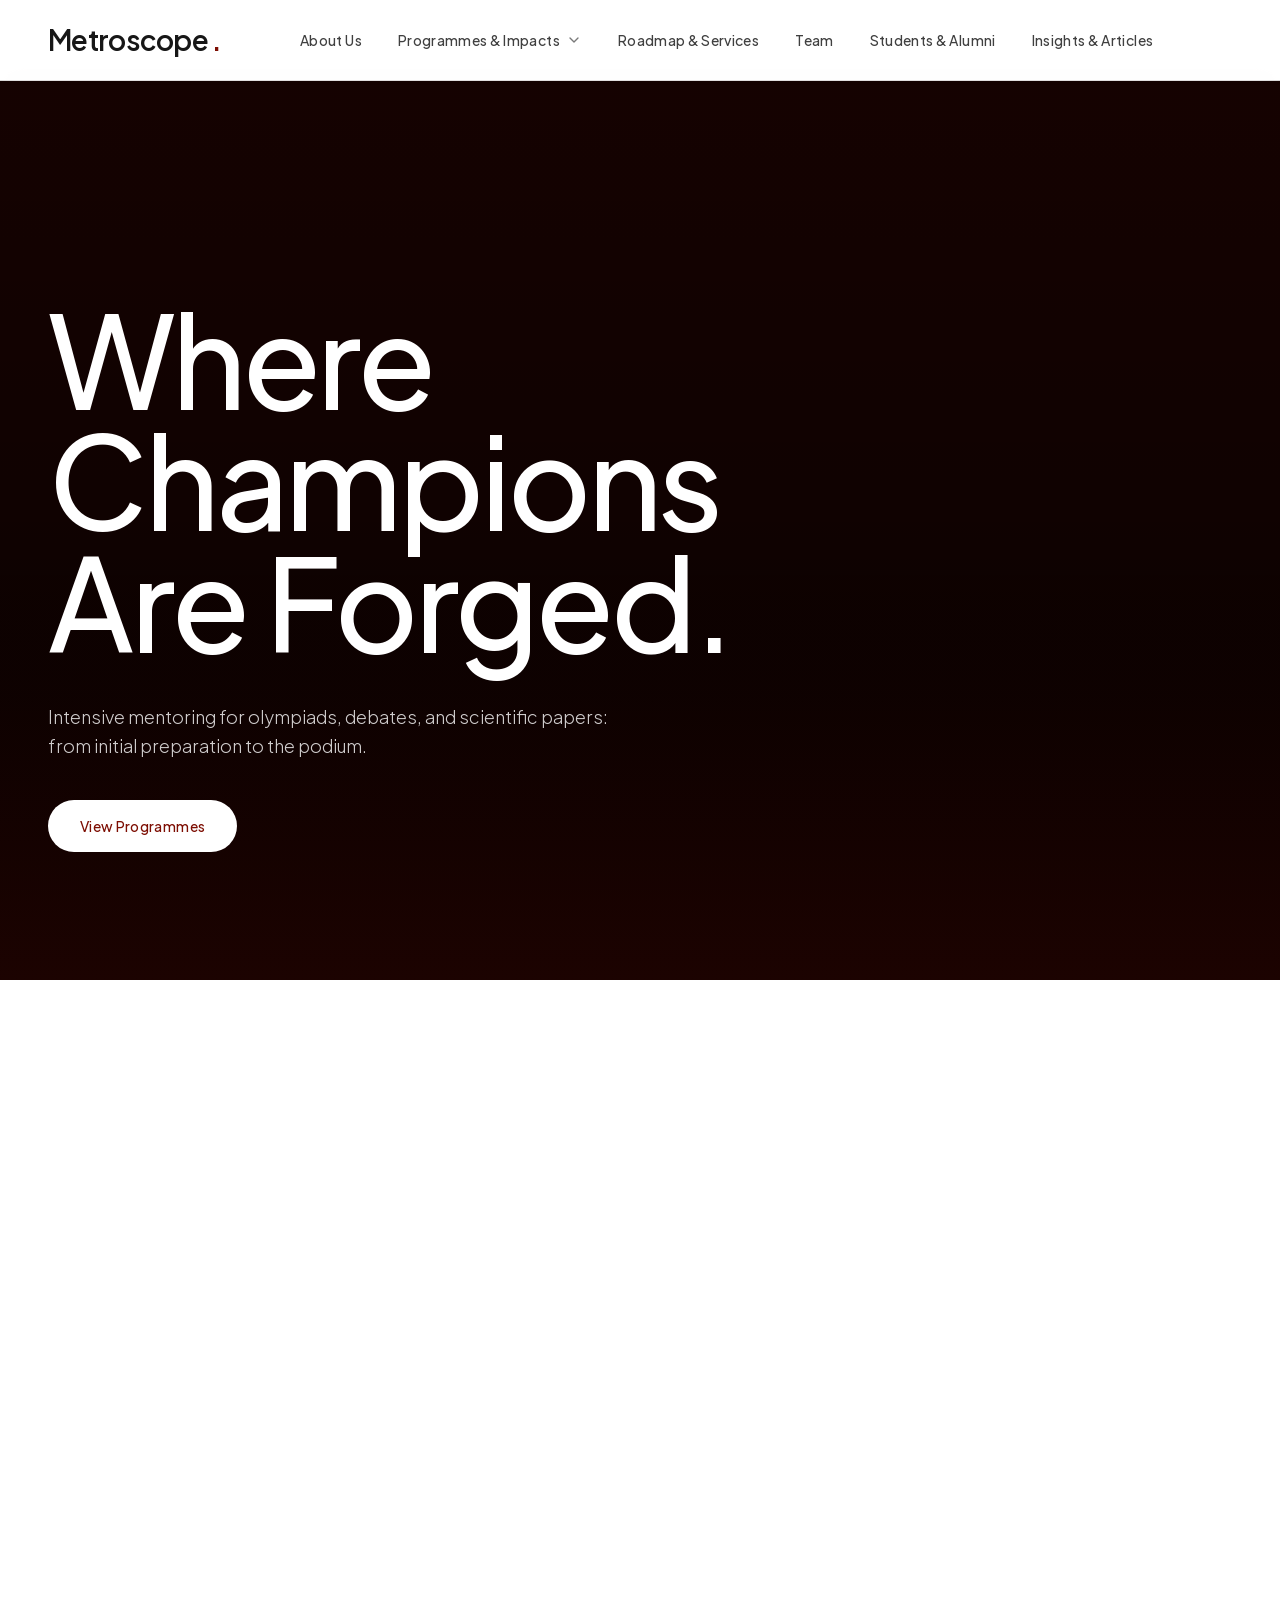
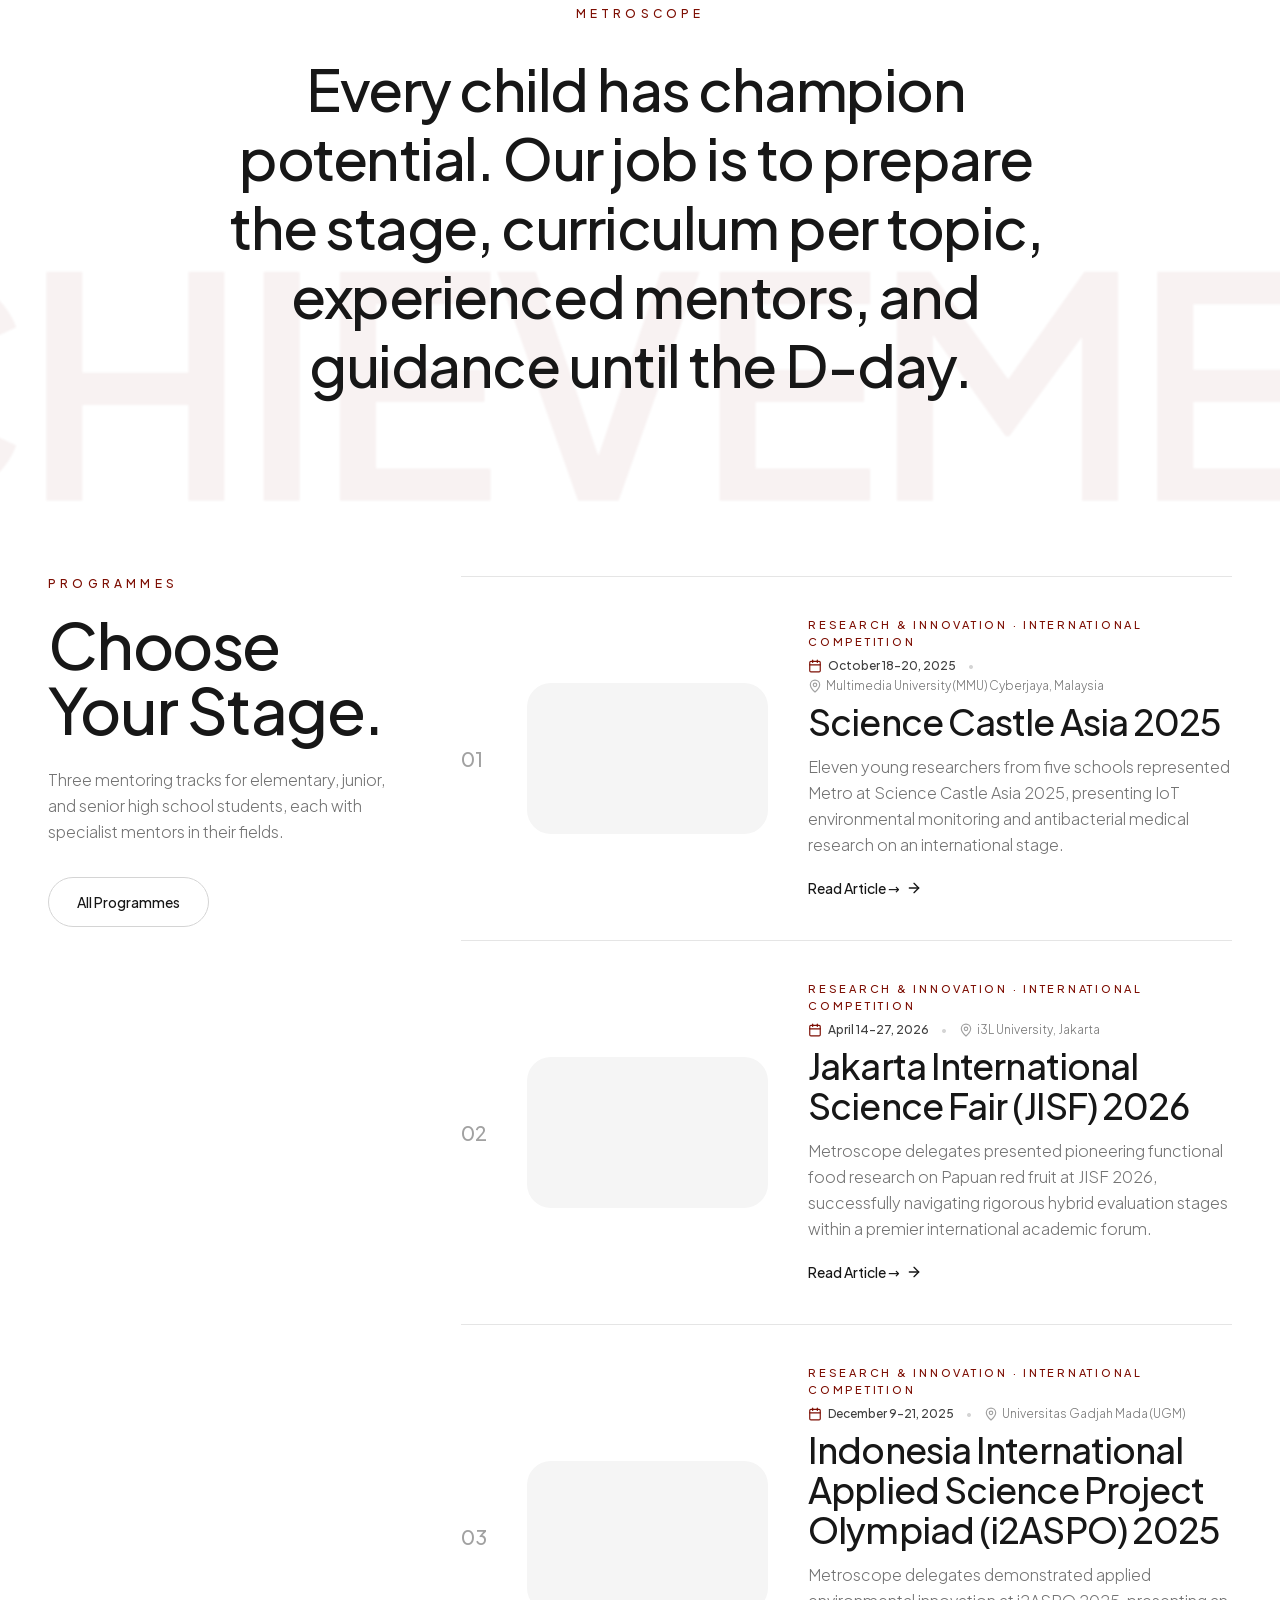
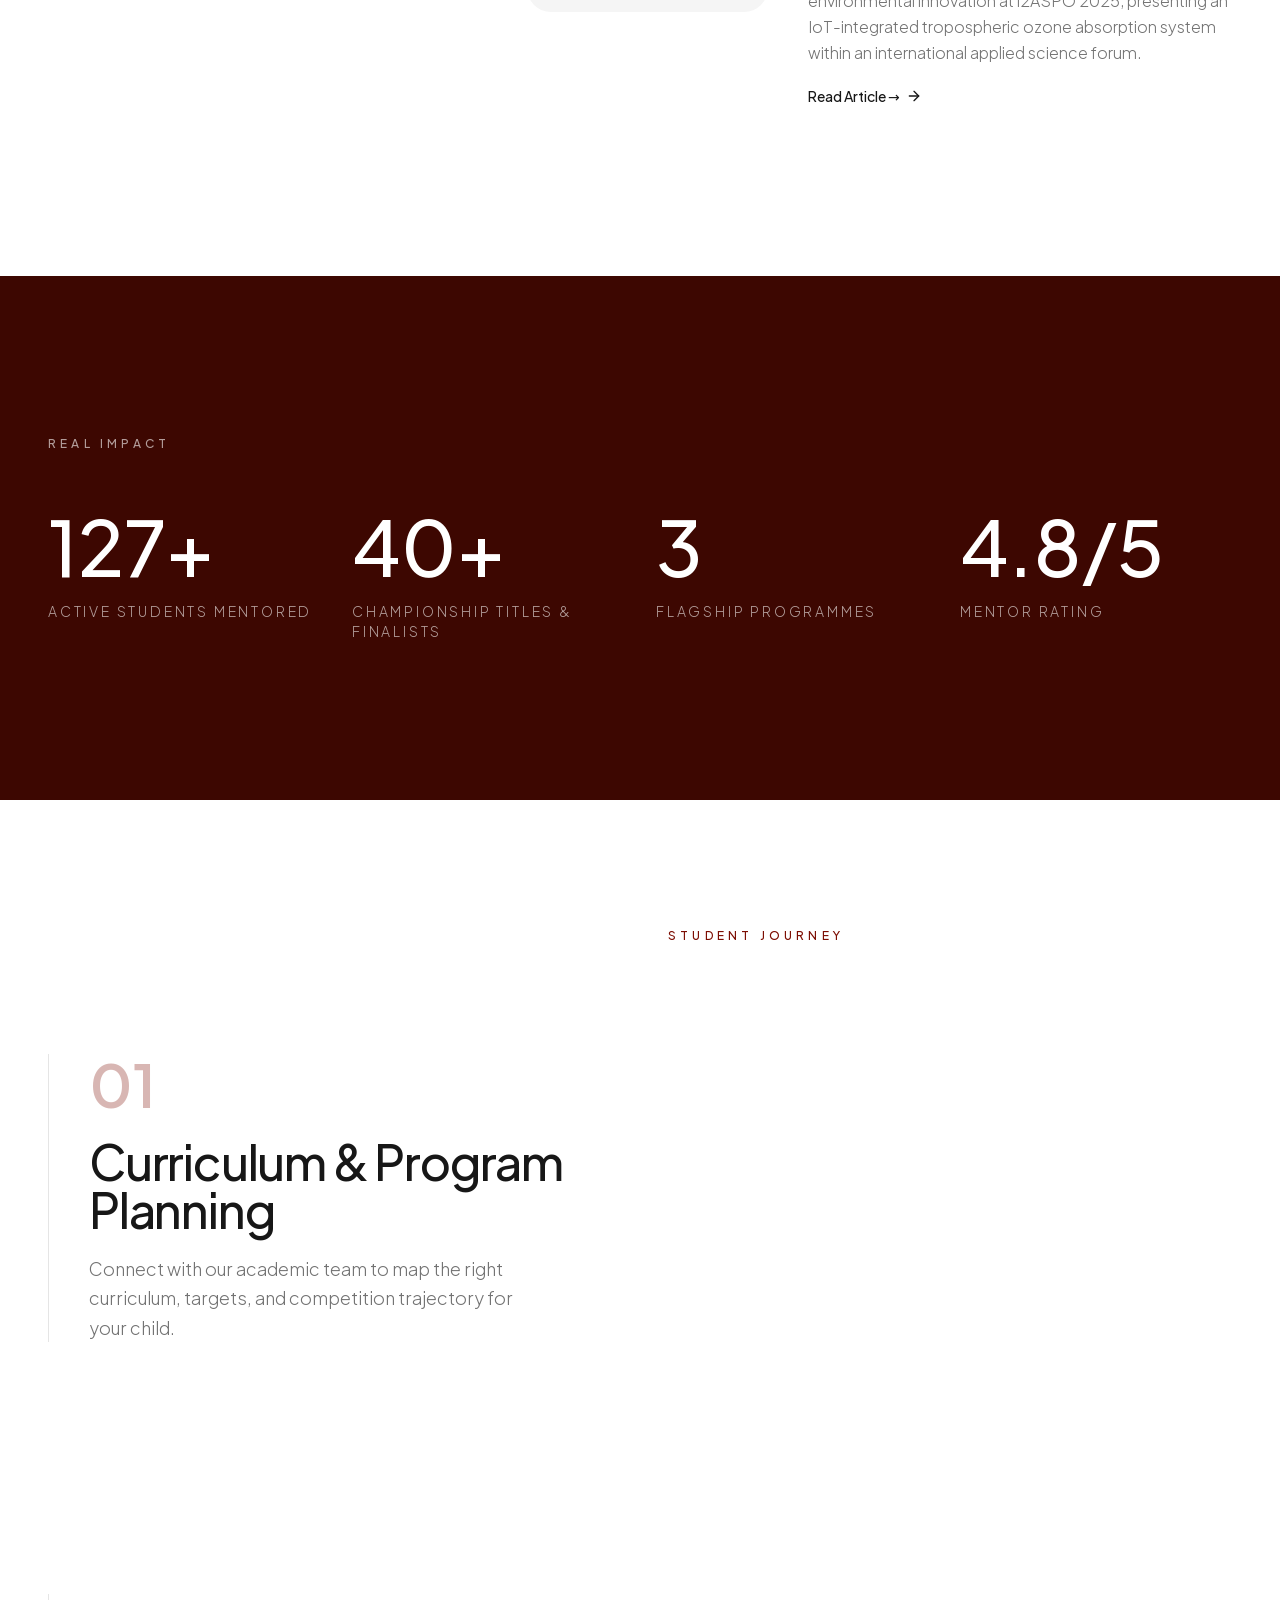
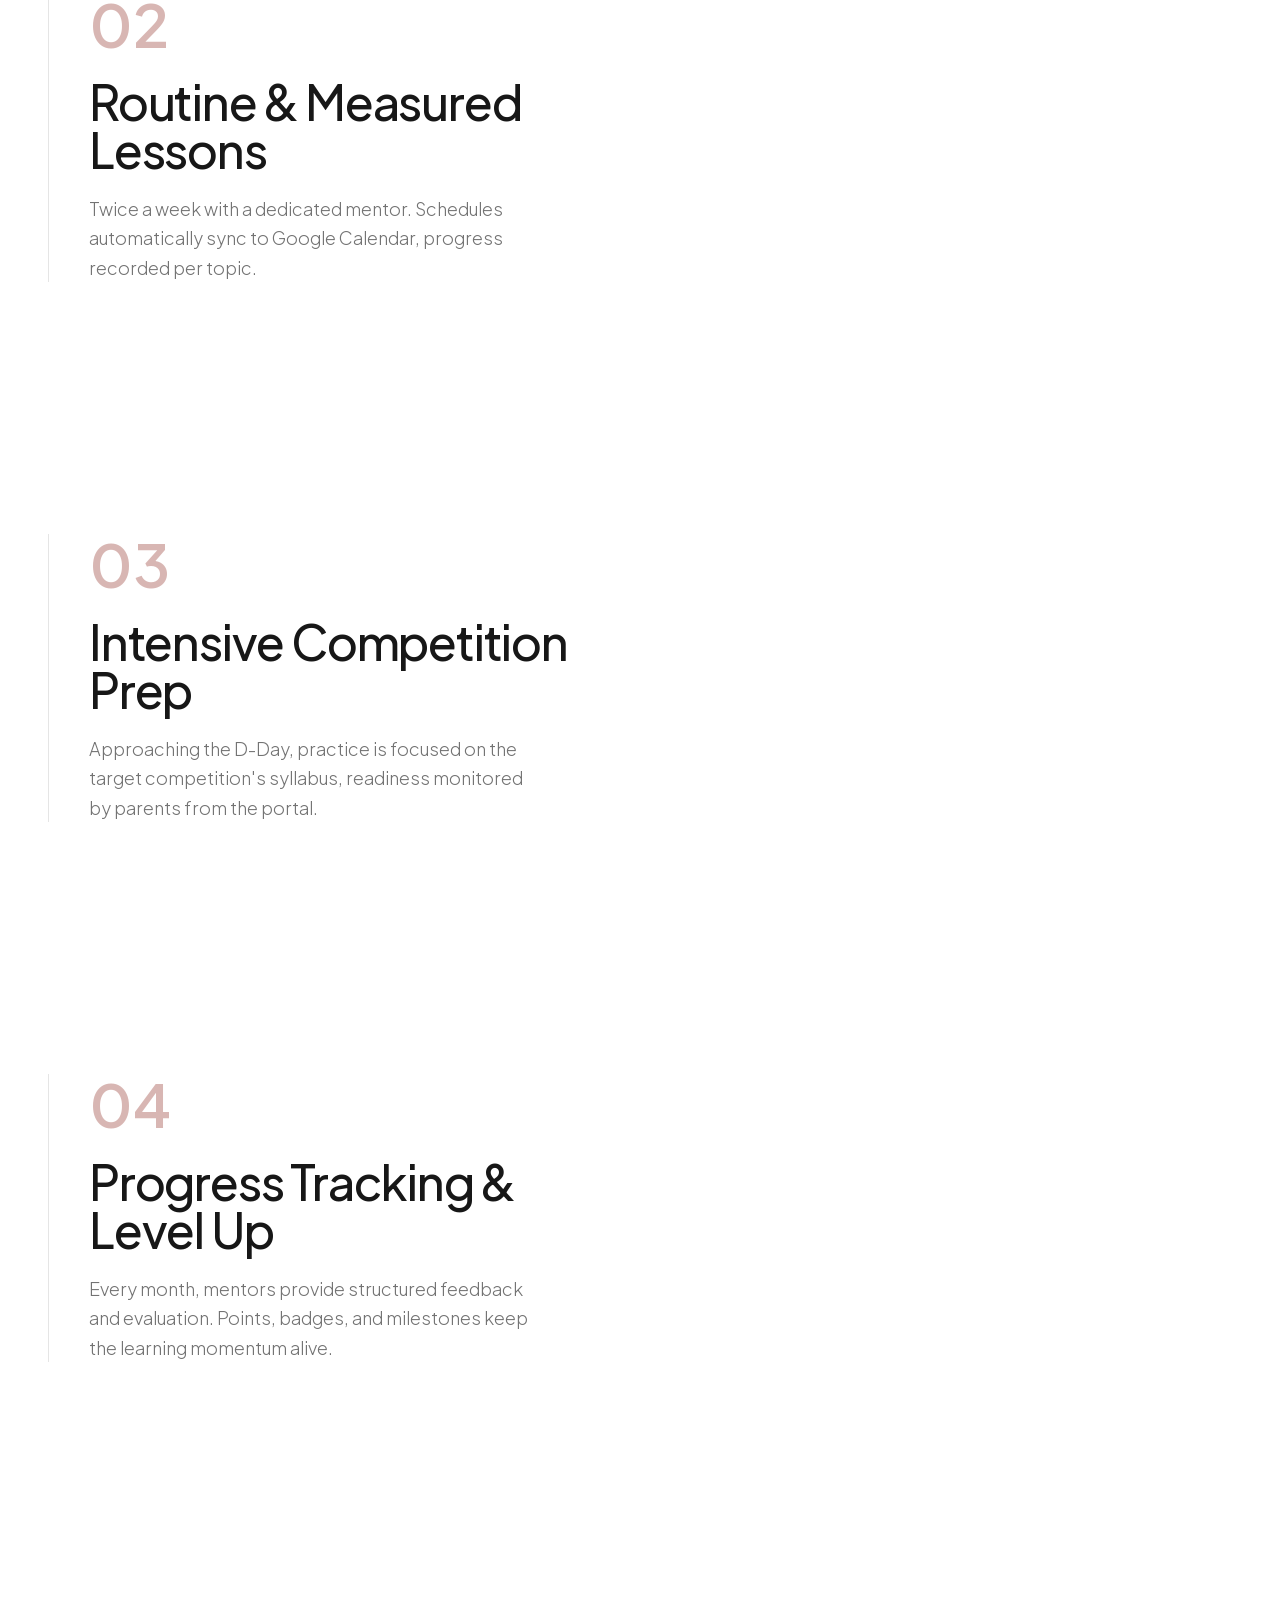
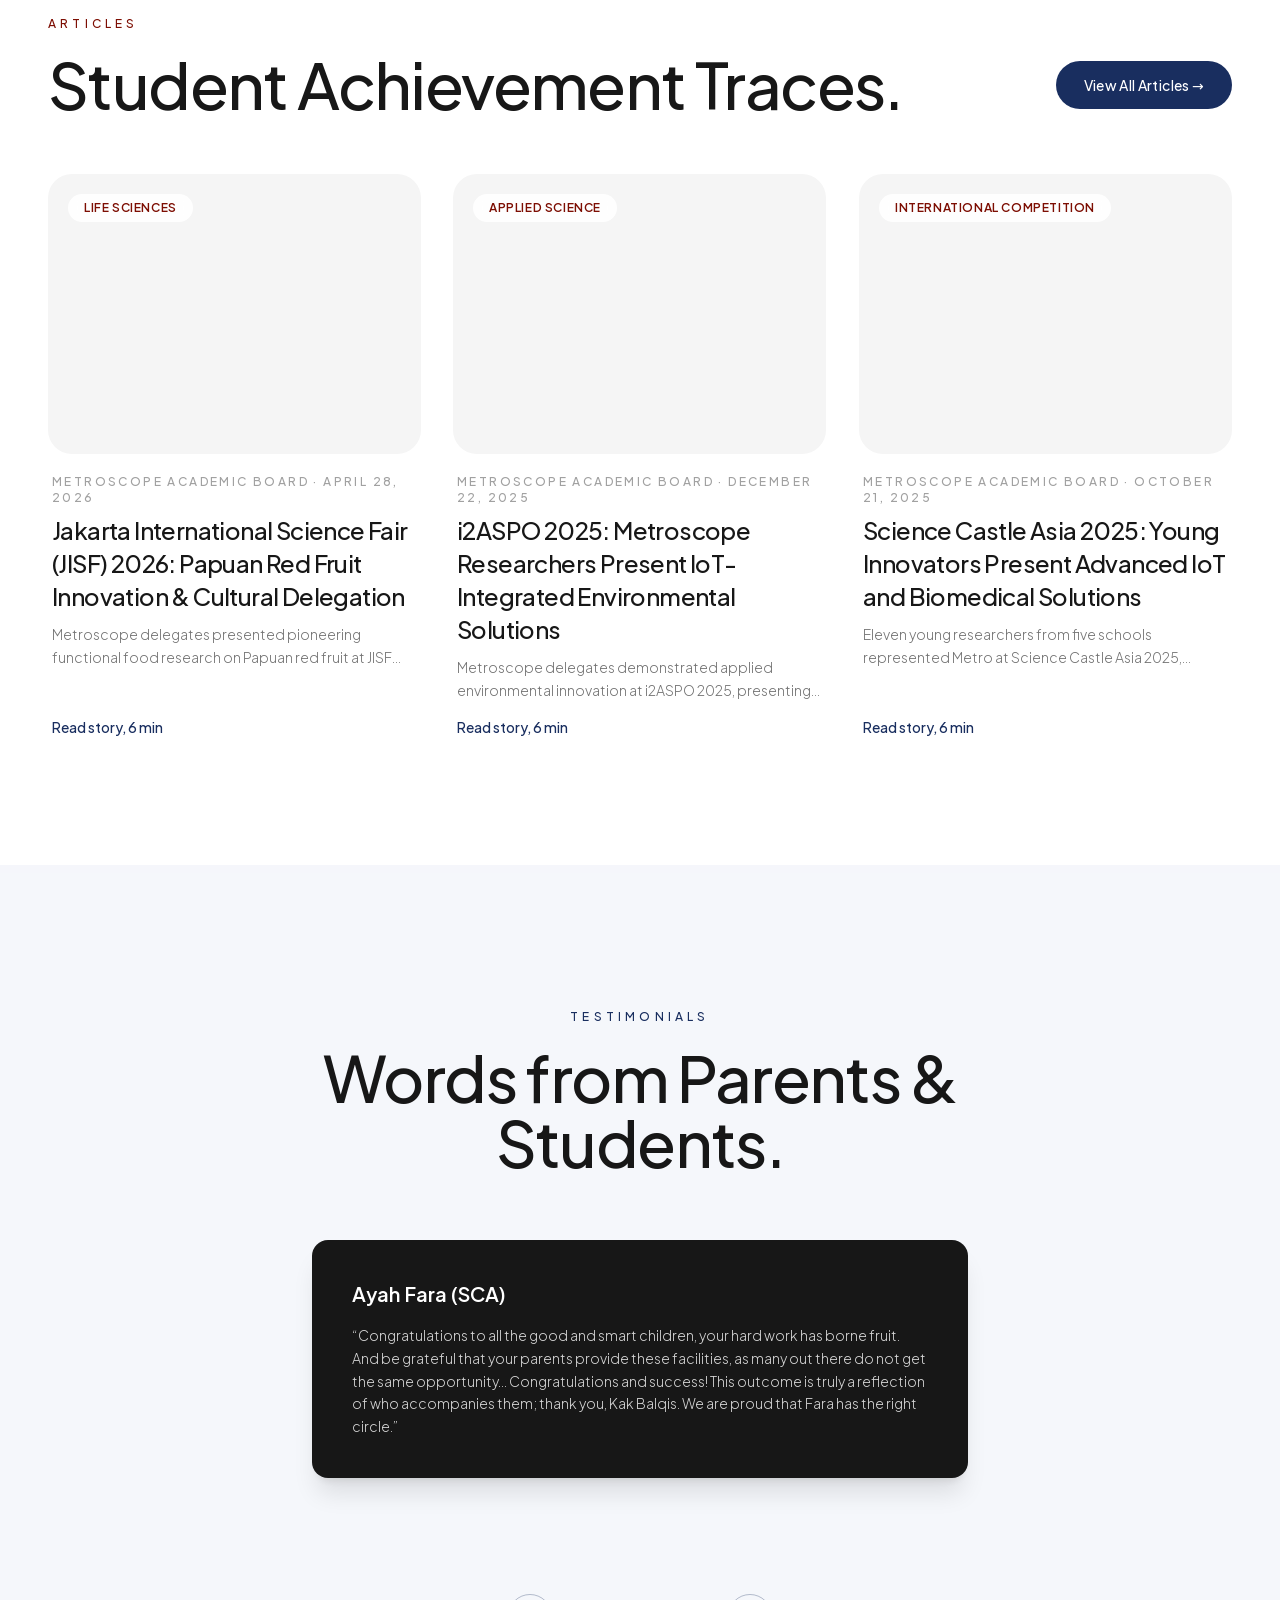
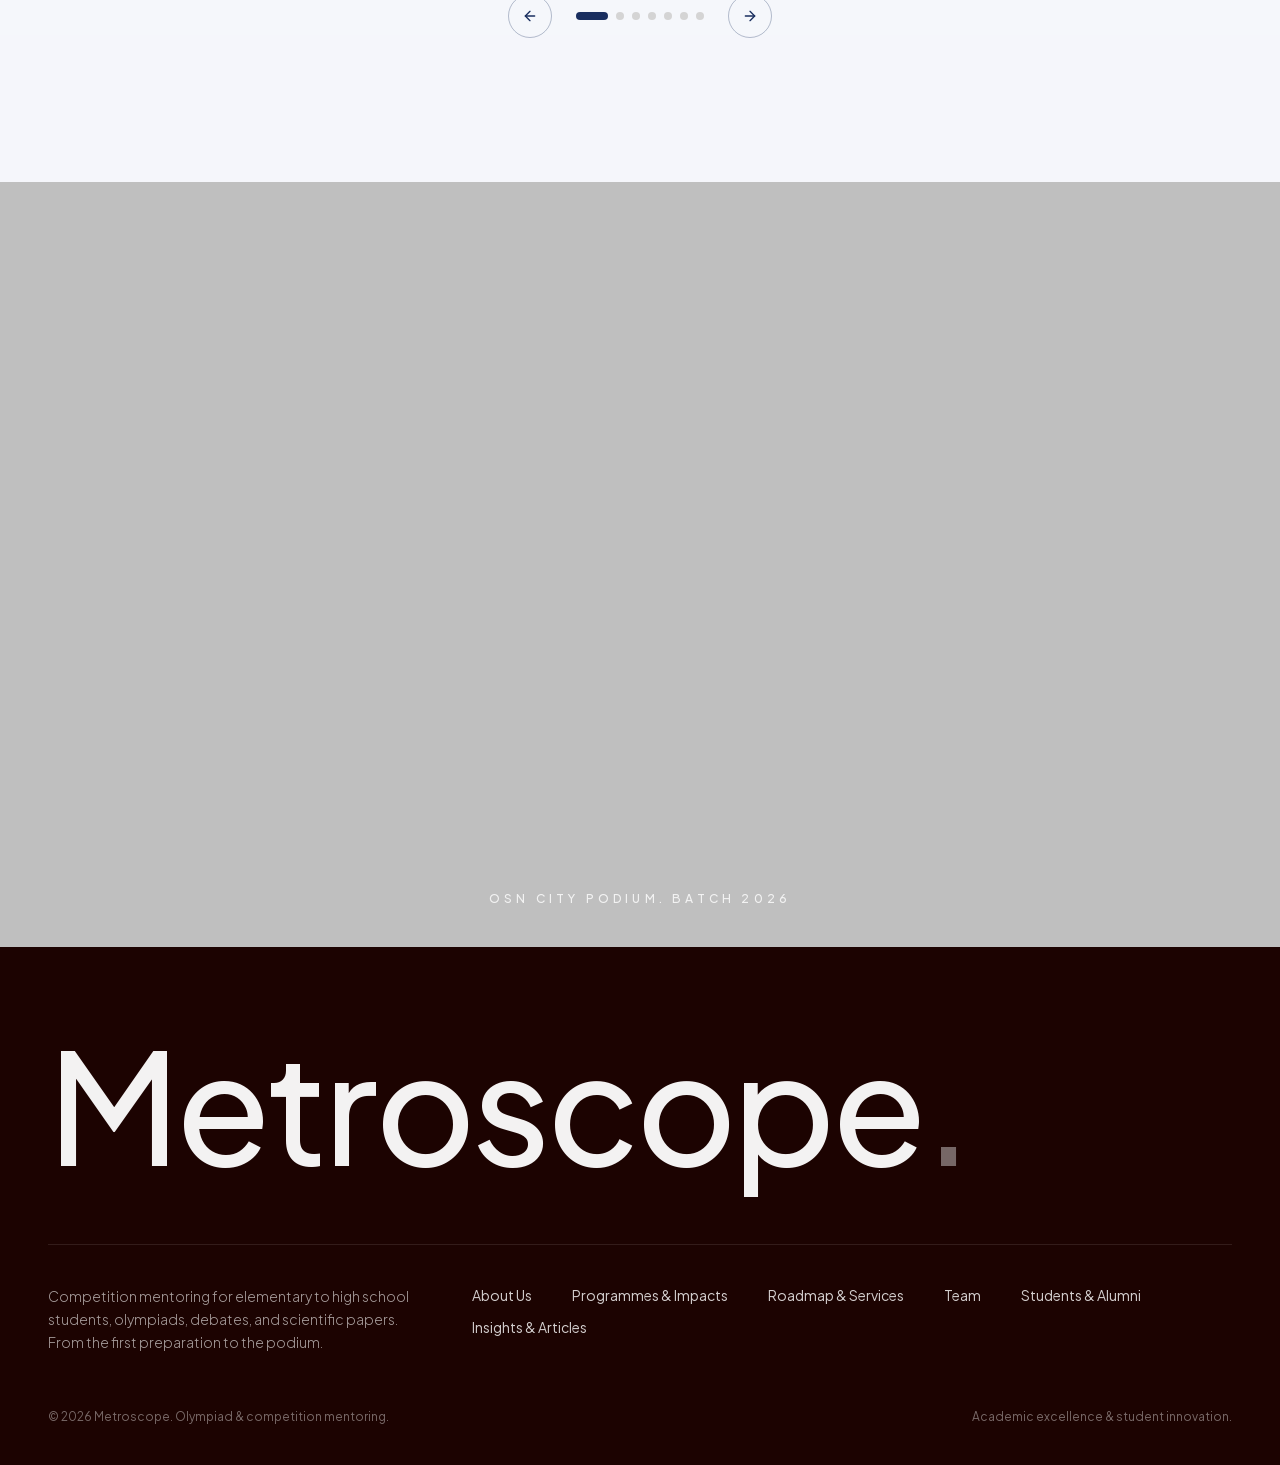
==== commit 251dfdd5: "fix: render 2-page A4 CV preview directly in modal and add .nojekyll for GitHub Pages" ====
--- a/metroscope-preview.html
+++ b/metroscope-preview.html
@@ -1,10 +1,5 @@
 ﻿<!DOCTYPE html><!--SxpmWvd0Q3_SREEIKmGn_--><html lang="id" class="__variable_12792b __className_12792b font-sans"><head>
 <script>
-  try {
-    if (window.location.pathname.indexOf('metroscope-preview') !== -1) {
-      window.history.replaceState(null, '', '/');
-    }
-  } catch (e) {}
   document.addEventListener('click', function(e) {
     var a = e.target.closest('a[href]');
     if (!a) return;
@@ -15,4 +10,4 @@
       window.open('https://metroscope-eight.vercel.app' + href, '_blank', 'noopener');
     }
   }, true);
-</script><meta charSet="utf-8"/><meta name="viewport" content="width=device-width, initial-scale=1"/><link rel="preload" href="/_next/static/media/636a5ac981f94f8b-s.p.woff2" as="font" crossorigin="" type="font/woff2"/><link rel="preload" href="/_next/static/media/c49dcee81b580683-s.p.woff2" as="font" crossorigin="" type="font/woff2"/><link rel="preload" as="image" imageSrcSet="https://metroscope-eight.vercel.app/_next/image?url=https%3A%2F%2Fimages.unsplash.com%2Fphoto-1541339907198-e08756dedf3f%3Fw%3D1920%26auto%3Dformat%26fit%3Dcrop%26q%3D70%26ixlib%3Drb-4.1.0%26ixid%3DM3wxMjA3fDB8MHxzZWFyY2h8MTl8fHN0dWRlbnR8ZW58MHx8MHx8fDA%253D&amp;w=640&amp;q=75 640w, https://metroscope-eight.vercel.app/_next/image?url=https%3A%2F%2Fimages.unsplash.com%2Fphoto-1541339907198-e08756dedf3f%3Fw%3D1920%26auto%3Dformat%26fit%3Dcrop%26q%3D70%26ixlib%3Drb-4.1.0%26ixid%3DM3wxMjA3fDB8MHxzZWFyY2h8MTl8fHN0dWRlbnR8ZW58MHx8MHx8fDA%253D&amp;w=750&amp;q=75 750w, https://metroscope-eight.vercel.app/_next/image?url=https%3A%2F%2Fimages.unsplash.com%2Fphoto-1541339907198-e08756dedf3f%3Fw%3D1920%26auto%3Dformat%26fit%3Dcrop%26q%3D70%26ixlib%3Drb-4.1.0%26ixid%3DM3wxMjA3fDB8MHxzZWFyY2h8MTl8fHN0dWRlbnR8ZW58MHx8MHx8fDA%253D&amp;w=828&amp;q=75 828w, https://metroscope-eight.vercel.app/_next/image?url=https%3A%2F%2Fimages.unsplash.com%2Fphoto-1541339907198-e08756dedf3f%3Fw%3D1920%26auto%3Dformat%26fit%3Dcrop%26q%3D70%26ixlib%3Drb-4.1.0%26ixid%3DM3wxMjA3fDB8MHxzZWFyY2h8MTl8fHN0dWRlbnR8ZW58MHx8MHx8fDA%253D&amp;w=1080&amp;q=75 1080w, https://metroscope-eight.vercel.app/_next/image?url=https%3A%2F%2Fimages.unsplash.com%2Fphoto-1541339907198-e08756dedf3f%3Fw%3D1920%26auto%3Dformat%26fit%3Dcrop%26q%3D70%26ixlib%3Drb-4.1.0%26ixid%3DM3wxMjA3fDB8MHxzZWFyY2h8MTl8fHN0dWRlbnR8ZW58MHx8MHx8fDA%253D&amp;w=1200&amp;q=75 1200w, https://metroscope-eight.vercel.app/_next/image?url=https%3A%2F%2Fimages.unsplash.com%2Fphoto-1541339907198-e08756dedf3f%3Fw%3D1920%26auto%3Dformat%26fit%3Dcrop%26q%3D70%26ixlib%3Drb-4.1.0%26ixid%3DM3wxMjA3fDB8MHxzZWFyY2h8MTl8fHN0dWRlbnR8ZW58MHx8MHx8fDA%253D&amp;w=1920&amp;q=75 1920w, https://metroscope-eight.vercel.app/_next/image?url=https%3A%2F%2Fimages.unsplash.com%2Fphoto-1541339907198-e08756dedf3f%3Fw%3D1920%26auto%3Dformat%26fit%3Dcrop%26q%3D70%26ixlib%3Drb-4.1.0%26ixid%3DM3wxMjA3fDB8MHxzZWFyY2h8MTl8fHN0dWRlbnR8ZW58MHx8MHx8fDA%253D&amp;w=2048&amp;q=75 2048w, https://metroscope-eight.vercel.app/_next/image?url=https%3A%2F%2Fimages.unsplash.com%2Fphoto-1541339907198-e08756dedf3f%3Fw%3D1920%26auto%3Dformat%26fit%3Dcrop%26q%3D70%26ixlib%3Drb-4.1.0%26ixid%3DM3wxMjA3fDB8MHxzZWFyY2h8MTl8fHN0dWRlbnR8ZW58MHx8MHx8fDA%253D&amp;w=3840&amp;q=75 3840w" imageSizes="100vw"/><link rel="stylesheet" href="/_next/static/css/26a2d0019d280d71.css" data-precedence="next"/><link rel="preload" as="script" fetchPriority="low" href="/_next/static/chunks/webpack-61bb5fc70827e3c0.js"/><script src="/_next/static/chunks/5d015edf-6d2be2783d081669.js" async=""></script><script src="/_next/static/chunks/4bd1b696-f785427dddbba9fb.js" async=""></script><script src="/_next/static/chunks/5857-11639eb6231ca52a.js" async=""></script><script src="/_next/static/chunks/main-app-a9f6400301366257.js" async=""></script><script src="/_next/static/chunks/9566-80d44ee89e586cc9.js" async=""></script><script src="/_next/static/chunks/app/layout-d4479d600df199f5.js" async=""></script><script src="/_next/static/chunks/4909-09e20765c3e2a673.js" async=""></script><script src="/_next/static/chunks/app/error-9299e31e43e671e4.js" async=""></script><script src="/_next/static/chunks/2619-87417ab023cd3444.js" async=""></script><script src="/_next/static/chunks/1356-65bac0ef07a95791.js" async=""></script><script src="/_next/static/chunks/app/(site)/page-edd46fea895752ba.js" async=""></script><script src="/_next/static/chunks/app/(site)/layout-407f560414e4ef93.js" async=""></script><link rel="alternate" type="application/rss+xml" title="Metroscope. Artikel" href="/rss.xml"/><meta name="next-size-adjust" content=""/><title>Metroscope. Bimbingan Olimpiade &amp; Kompetisi</title><meta name="description" content="Competition mentoring for elementary to high school students: olympiads, debates, and scientific papers. Specialist mentors, tracked progress, personal mentoring."/><meta name="robots" content="noindex, nofollow"/><link rel="canonical" href="https://metroscope.vercel.app"/><meta property="og:title" content="Metroscope. Olympiad &amp; Competition Mentoring"/><meta property="og:description" content="Competition mentoring for elementary to high school students: olympiads, debates, and scientific papers. Specialist mentors, tracked progress, personal mentoring."/><meta property="og:url" content="https://metroscope.vercel.app"/><meta property="og:site_name" content="Metroscope"/><meta property="og:locale" content="id_ID"/><meta property="og:type" content="website"/><meta name="twitter:card" content="summary"/><meta name="twitter:title" content="Metroscope. Olympiad &amp; Competition Mentoring"/><meta name="twitter:description" content="Competition mentoring for elementary to high school students: olympiads, debates, and scientific papers. Specialist mentors, tracked progress, personal mentoring."/><script src="/_next/static/chunks/polyfills-42372ed130431b0a.js" noModule=""></script></head><body class="__className_12792b font-sans antialiased"><div hidden=""><!--$--><!--/$--></div><a href="#main" class="sr-only focus:not-sr-only focus:absolute focus:top-4 focus:left-4 focus:z-50 focus:rounded-md focus:bg-white focus:px-4 focus:py-2 focus:shadow">Lewati ke konten utama</a><div id="main"><div class="flex min-h-screen flex-col"><header class="fixed inset-x-0 top-0 z-50 transition-all duration-500 bg-transparent"><div class="container flex h-20 items-center justify-between gap-6"><a class="flex items-baseline gap-1 font-sans text-[1.75rem] font-semibold tracking-tight" aria-label="Metroscope, home" href="/"><span class="text-white">Metroscope</span><span class="text-maroon">.</span></a><nav class="hidden items-center gap-9 text-sm font-medium tracking-wide lg:flex text-white/90"><a class="transition-colors hover:text-white" href="/about">About Us</a><div class="group relative flex h-20 items-center"><button class="flex items-center gap-1.5 transition-colors hover:text-white">Programmes &amp; Impacts<svg xmlns="http://www.w3.org/2000/svg" width="24" height="24" viewBox="0 0 24 24" fill="none" stroke="currentColor" stroke-width="2" stroke-linecap="round" stroke-linejoin="round" class="lucide lucide-chevron-down h-4 w-4 opacity-70 transition-transform duration-300 group-hover:rotate-180" aria-hidden="true"><path d="m6 9 6 6 6-6"></path></svg></button><div class="absolute top-[70px] left-1/2 -translate-x-1/2 w-[280px] pt-4 opacity-0 invisible group-hover:opacity-100 group-hover:visible transition-all duration-300"><div class="rounded-2xl border border-neutral-100/50 bg-white p-3 shadow-xl shadow-black/5"><a class="group/item flex items-center gap-4 rounded-xl p-3 hover:bg-neutral-50 transition-all" href="/programs"><span class="flex h-11 w-11 flex-none items-center justify-center rounded-full bg-white shadow-sm border border-neutral-100 text-maroon group-hover/item:bg-maroon group-hover/item:text-white transition-colors duration-300"><svg xmlns="http://www.w3.org/2000/svg" width="24" height="24" viewBox="0 0 24 24" fill="none" stroke="currentColor" stroke-width="2" stroke-linecap="round" stroke-linejoin="round" class="lucide lucide-layout-template h-5 w-5" aria-hidden="true"><rect width="18" height="7" x="3" y="3" rx="1"></rect><rect width="9" height="7" x="3" y="14" rx="1"></rect><rect width="5" height="7" x="16" y="14" rx="1"></rect></svg></span><span class="font-medium text-neutral-800">Programmes</span></a><a class="group/item flex items-center gap-4 rounded-xl p-3 hover:bg-neutral-50 transition-all" href="/impacts"><span class="flex h-11 w-11 flex-none items-center justify-center rounded-full bg-white shadow-sm border border-neutral-100 text-maroon group-hover/item:bg-maroon group-hover/item:text-white transition-colors duration-300"><svg xmlns="http://www.w3.org/2000/svg" width="24" height="24" viewBox="0 0 24 24" fill="none" stroke="currentColor" stroke-width="2" stroke-linecap="round" stroke-linejoin="round" class="lucide lucide-map-pin h-5 w-5" aria-hidden="true"><path d="M20 10c0 4.993-5.539 10.193-7.399 11.799a1 1 0 0 1-1.202 0C9.539 20.193 4 14.993 4 10a8 8 0 0 1 16 0"></path><circle cx="12" cy="10" r="3"></circle></svg></span><span class="font-medium text-neutral-800">Our Impacts</span></a></div></div></div><a class="transition-colors hover:text-white" href="/roadmap">Roadmap &amp; Services</a><a class="transition-colors hover:text-white" href="/team">Team</a><a class="transition-colors hover:text-white" href="/showcase">Students &amp; Alumni</a><a class="transition-colors hover:text-white" href="/articles">Insights &amp; Articles</a></nav><div class="hidden items-center gap-6 lg:flex"></div><button type="button" class="lg:hidden text-white" aria-expanded="false" aria-label="Open menu"><svg xmlns="http://www.w3.org/2000/svg" width="24" height="24" viewBox="0 0 24 24" fill="none" stroke="currentColor" stroke-width="2" stroke-linecap="round" stroke-linejoin="round" class="lucide lucide-menu h-6 w-6" aria-hidden="true"><path d="M4 5h16"></path><path d="M4 12h16"></path><path d="M4 19h16"></path></svg></button></div></header><main class="flex-1"><script type="application/ld+json">{"@context":"https://schema.org","@type":"EducationalOrganization","@id":"https://metroscope.vercel.app/#organization","name":"Metroscope","legalName":"Metroscope","description":"Bimbingan belajar persiapan olimpiade dan kompetisi untuk siswa SD, SMP, dan SMA di Denpasar, Bali.","url":"https://metroscope.vercel.app","areaServed":{"@type":"Country","name":"Indonesia"}}</script><div class="fixed inset-x-0 top-0 z-[60] h-[3px]"><div class="bg-maroon h-full origin-left scale-x-0"></div></div><section class="relative h-[150vh]"><div class="bg-maroon-ink sticky top-0 flex h-screen items-end overflow-hidden"><img alt="Students studying with mentor" decoding="async" data-nimg="fill" class="object-cover" style="position:absolute;height:100%;width:100%;left:0;top:0;right:0;bottom:0;color:transparent" sizes="100vw" srcSet="https://metroscope-eight.vercel.app/_next/image?url=https%3A%2F%2Fimages.unsplash.com%2Fphoto-1541339907198-e08756dedf3f%3Fw%3D1920%26auto%3Dformat%26fit%3Dcrop%26q%3D70%26ixlib%3Drb-4.1.0%26ixid%3DM3wxMjA3fDB8MHxzZWFyY2h8MTl8fHN0dWRlbnR8ZW58MHx8MHx8fDA%253D&amp;w=640&amp;q=75 640w, https://metroscope-eight.vercel.app/_next/image?url=https%3A%2F%2Fimages.unsplash.com%2Fphoto-1541339907198-e08756dedf3f%3Fw%3D1920%26auto%3Dformat%26fit%3Dcrop%26q%3D70%26ixlib%3Drb-4.1.0%26ixid%3DM3wxMjA3fDB8MHxzZWFyY2h8MTl8fHN0dWRlbnR8ZW58MHx8MHx8fDA%253D&amp;w=750&amp;q=75 750w, https://metroscope-eight.vercel.app/_next/image?url=https%3A%2F%2Fimages.unsplash.com%2Fphoto-1541339907198-e08756dedf3f%3Fw%3D1920%26auto%3Dformat%26fit%3Dcrop%26q%3D70%26ixlib%3Drb-4.1.0%26ixid%3DM3wxMjA3fDB8MHxzZWFyY2h8MTl8fHN0dWRlbnR8ZW58MHx8MHx8fDA%253D&amp;w=828&amp;q=75 828w, https://metroscope-eight.vercel.app/_next/image?url=https%3A%2F%2Fimages.unsplash.com%2Fphoto-1541339907198-e08756dedf3f%3Fw%3D1920%26auto%3Dformat%26fit%3Dcrop%26q%3D70%26ixlib%3Drb-4.1.0%26ixid%3DM3wxMjA3fDB8MHxzZWFyY2h8MTl8fHN0dWRlbnR8ZW58MHx8MHx8fDA%253D&amp;w=1080&amp;q=75 1080w, https://metroscope-eight.vercel.app/_next/image?url=https%3A%2F%2Fimages.unsplash.com%2Fphoto-1541339907198-e08756dedf3f%3Fw%3D1920%26auto%3Dformat%26fit%3Dcrop%26q%3D70%26ixlib%3Drb-4.1.0%26ixid%3DM3wxMjA3fDB8MHxzZWFyY2h8MTl8fHN0dWRlbnR8ZW58MHx8MHx8fDA%253D&amp;w=1200&amp;q=75 1200w, https://metroscope-eight.vercel.app/_next/image?url=https%3A%2F%2Fimages.unsplash.com%2Fphoto-1541339907198-e08756dedf3f%3Fw%3D1920%26auto%3Dformat%26fit%3Dcrop%26q%3D70%26ixlib%3Drb-4.1.0%26ixid%3DM3wxMjA3fDB8MHxzZWFyY2h8MTl8fHN0dWRlbnR8ZW58MHx8MHx8fDA%253D&amp;w=1920&amp;q=75 1920w, https://metroscope-eight.vercel.app/_next/image?url=https%3A%2F%2Fimages.unsplash.com%2Fphoto-1541339907198-e08756dedf3f%3Fw%3D1920%26auto%3Dformat%26fit%3Dcrop%26q%3D70%26ixlib%3Drb-4.1.0%26ixid%3DM3wxMjA3fDB8MHxzZWFyY2h8MTl8fHN0dWRlbnR8ZW58MHx8MHx8fDA%253D&amp;w=2048&amp;q=75 2048w, https://metroscope-eight.vercel.app/_next/image?url=https%3A%2F%2Fimages.unsplash.com%2Fphoto-1541339907198-e08756dedf3f%3Fw%3D1920%26auto%3Dformat%26fit%3Dcrop%26q%3D70%26ixlib%3Drb-4.1.0%26ixid%3DM3wxMjA3fDB8MHxzZWFyY2h8MTl8fHN0dWRlbnR8ZW58MHx8MHx8fDA%253D&amp;w=3840&amp;q=75 3840w" src="https://metroscope-eight.vercel.app/_next/image?url=https%3A%2F%2Fimages.unsplash.com%2Fphoto-1541339907198-e08756dedf3f%3Fw%3D1920%26auto%3Dformat%26fit%3Dcrop%26q%3D70%26ixlib%3Drb-4.1.0%26ixid%3DM3wxMjA3fDB8MHxzZWFyY2h8MTl8fHN0dWRlbnR8ZW58MHx8MHx8fDA%253D&amp;w=3840&amp;q=75"/><div class="from-maroon-ink/95 absolute inset-0 bg-gradient-to-t via-black/45 to-black/25" aria-hidden="true"></div><div class="relative container pt-40 pb-24 lg:pb-32"><h1 class="max-w-5xl font-sans text-[clamp(3.5rem,10vw,8.75rem)] leading-[0.95] font-medium tracking-tight text-white"><span class="word-reveal  "><span class="word-mask"><span class="word" style="transition-delay:150ms">Where<!-- --> </span></span><span class="word-mask"><span class="word" style="transition-delay:220ms">Champions</span></span></span><br/><span class="word-reveal  text-white"><span class="word-mask"><span class="word" style="transition-delay:450ms">Are</span></span></span> <span class="word-reveal  "><span class="word-mask"><span class="word" style="transition-delay:600ms">Forged.</span></span></span></h1><div class="reveal  " style="transition-delay:900ms"><div class="mt-10 flex max-w-xl flex-col gap-8 sm:flex-row sm:items-center"><p class="text-lg leading-relaxed font-light text-white/80">Intensive mentoring for olympiads, debates, and scientific papers: from initial preparation to the podium.</p></div></div><div class="reveal  " style="transition-delay:1100ms"><div class="mt-10 flex flex-wrap items-center gap-5"><a class="text-maroon rounded-full bg-white px-8 py-4 text-sm font-medium tracking-wide transition-transform duration-300 hover:scale-[1.03]" href="/programs">View Programmes</a></div></div></div></div></section><div class="relative z-10 bg-white"><section class="relative overflow-hidden py-32 lg:py-44"><div aria-hidden="true" class="pointer-events-none absolute inset-0 flex items-center justify-center overflow-hidden select-none text-maroon"><div class="" style="will-change:transform"><span class="font-sans text-[24vw] leading-none font-semibold tracking-tight whitespace-nowrap uppercase opacity-[0.05] blur-[1px]">Achievement</span></div></div><div class="relative container"><div class="reveal  " style="transition-delay:0ms"><p class="text-maroon text-center text-xs font-medium tracking-[0.35em] uppercase">Metroscope</p></div><h2 class="mx-auto mt-8 max-w-4xl text-center font-sans text-[clamp(2rem,4.5vw,3.75rem)] leading-[1.2] font-medium tracking-tight text-neutral-900"><span class="word-reveal  "><span class="word-mask"><span class="word" style="transition-delay:0ms">Every<!-- --> </span></span><span class="word-mask"><span class="word" style="transition-delay:70ms">child<!-- --> </span></span><span class="word-mask"><span class="word" style="transition-delay:140ms">has<!-- --> </span></span><span class="word-mask"><span class="word" style="transition-delay:210ms">champion<!-- --> </span></span><span class="word-mask"><span class="word" style="transition-delay:280ms">potential.<!-- --> </span></span><span class="word-mask"><span class="word" style="transition-delay:350ms">Our<!-- --> </span></span><span class="word-mask"><span class="word" style="transition-delay:420ms">job<!-- --> </span></span><span class="word-mask"><span class="word" style="transition-delay:490ms">is<!-- --> </span></span><span class="word-mask"><span class="word" style="transition-delay:560ms">to<!-- --> </span></span><span class="word-mask"><span class="word" style="transition-delay:630ms">prepare<!-- --> </span></span><span class="word-mask"><span class="word" style="transition-delay:700ms">the<!-- --> </span></span><span class="word-mask"><span class="word" style="transition-delay:770ms">stage,<!-- --> </span></span><span class="word-mask"><span class="word" style="transition-delay:840ms">curriculum<!-- --> </span></span><span class="word-mask"><span class="word" style="transition-delay:910ms">per<!-- --> </span></span><span class="word-mask"><span class="word" style="transition-delay:980ms">topic,<!-- --> </span></span><span class="word-mask"><span class="word" style="transition-delay:1050ms">experienced<!-- --> </span></span><span class="word-mask"><span class="word" style="transition-delay:1120ms">mentors,<!-- --> </span></span><span class="word-mask"><span class="word" style="transition-delay:1190ms">and<!-- --> </span></span><span class="word-mask"><span class="word" style="transition-delay:1260ms">guidance<!-- --> </span></span><span class="word-mask"><span class="word" style="transition-delay:1330ms">until<!-- --> </span></span><span class="word-mask"><span class="word" style="transition-delay:1400ms">the<!-- --> </span></span><span class="word-mask"><span class="word" style="transition-delay:1470ms">D-day.</span></span></span></h2></div></section><section id="program" class="container pb-32"><div class="grid gap-14 lg:grid-cols-12"><div class="lg:col-span-4"><div class="lg:sticky lg:top-32"><div class="reveal  " style="transition-delay:0ms"><p class="text-maroon text-xs font-medium tracking-[0.35em] uppercase">Programmes</p><h2 class="mt-5 font-sans text-[clamp(2.5rem,5vw,4.5rem)] leading-[1.02] font-medium tracking-tight text-neutral-900">Choose Your Stage.</h2><p class="mt-6 max-w-sm leading-relaxed font-light text-neutral-500">Three mentoring tracks for elementary, junior, and senior high school students, each with specialist mentors in their fields.</p><a class="hover:border-maroon hover:text-maroon mt-8 inline-block rounded-full border border-neutral-300 px-7 py-3.5 text-sm font-medium text-neutral-900 transition-colors" href="/programs">All Programmes</a></div></div></div><div class="lg:col-span-8"><div class="reveal  " style="transition-delay:0ms"><a class="group grid gap-6 border-t border-neutral-200 py-10 sm:grid-cols-12 sm:items-center" href="/programs/science-castle-asia-2025"><span class="font-sans text-xl font-medium text-neutral-400 sm:col-span-1">01</span><div class="relative aspect-[16/10] overflow-hidden rounded-3xl bg-neutral-100 sm:col-span-4"><img alt="Metroscope delegation receiving awards at Science Castle Asia 2025, MMU Cyberjaya" loading="lazy" decoding="async" data-nimg="fill" class="object-cover transition-transform duration-700 ease-out group-hover:scale-105" style="position:absolute;height:100%;width:100%;left:0;top:0;right:0;bottom:0;color:transparent" sizes="(min-width: 640px) 33vw, 100vw" srcSet="https://metroscope-eight.vercel.app/_next/image?url=%2Fimages%2Fevents%2Fsca-2025-award.jpg&amp;w=256&amp;q=75 256w, https://metroscope-eight.vercel.app/_next/image?url=%2Fimages%2Fevents%2Fsca-2025-award.jpg&amp;w=384&amp;q=75 384w, https://metroscope-eight.vercel.app/_next/image?url=%2Fimages%2Fevents%2Fsca-2025-award.jpg&amp;w=640&amp;q=75 640w, https://metroscope-eight.vercel.app/_next/image?url=%2Fimages%2Fevents%2Fsca-2025-award.jpg&amp;w=750&amp;q=75 750w, https://metroscope-eight.vercel.app/_next/image?url=%2Fimages%2Fevents%2Fsca-2025-award.jpg&amp;w=828&amp;q=75 828w, https://metroscope-eight.vercel.app/_next/image?url=%2Fimages%2Fevents%2Fsca-2025-award.jpg&amp;w=1080&amp;q=75 1080w, https://metroscope-eight.vercel.app/_next/image?url=%2Fimages%2Fevents%2Fsca-2025-award.jpg&amp;w=1200&amp;q=75 1200w, https://metroscope-eight.vercel.app/_next/image?url=%2Fimages%2Fevents%2Fsca-2025-award.jpg&amp;w=1920&amp;q=75 1920w, https://metroscope-eight.vercel.app/_next/image?url=%2Fimages%2Fevents%2Fsca-2025-award.jpg&amp;w=2048&amp;q=75 2048w, https://metroscope-eight.vercel.app/_next/image?url=%2Fimages%2Fevents%2Fsca-2025-award.jpg&amp;w=3840&amp;q=75 3840w" src="https://metroscope-eight.vercel.app/_next/image?url=%2Fimages%2Fevents%2Fsca-2025-award.jpg&amp;w=3840&amp;q=75"/></div><div class="sm:col-span-7 sm:pl-4"><p class="text-maroon text-[11px] font-medium tracking-[0.25em] uppercase">Research &amp; Innovation · International Competition</p><div class="mt-2 flex flex-wrap items-center gap-x-3 gap-y-1 text-xs text-neutral-500 font-normal"><span class="inline-flex items-center gap-1.5 font-medium text-neutral-700"><svg xmlns="http://www.w3.org/2000/svg" width="24" height="24" viewBox="0 0 24 24" fill="none" stroke="currentColor" stroke-width="2" stroke-linecap="round" stroke-linejoin="round" class="lucide lucide-calendar h-3.5 w-3.5 text-maroon" aria-hidden="true"><path d="M8 2v4"></path><path d="M16 2v4"></path><rect width="18" height="18" x="3" y="4" rx="2"></rect><path d="M3 10h18"></path></svg>October 18–20, 2025</span><span class="text-neutral-300">•</span><span class="inline-flex items-center gap-1 text-neutral-500 font-light"><svg xmlns="http://www.w3.org/2000/svg" width="24" height="24" viewBox="0 0 24 24" fill="none" stroke="currentColor" stroke-width="2" stroke-linecap="round" stroke-linejoin="round" class="lucide lucide-map-pin h-3.5 w-3.5 text-neutral-400" aria-hidden="true"><path d="M20 10c0 4.993-5.539 10.193-7.399 11.799a1 1 0 0 1-1.202 0C9.539 20.193 4 14.993 4 10a8 8 0 0 1 16 0"></path><circle cx="12" cy="10" r="3"></circle></svg>Multimedia University (MMU) Cyberjaya, Malaysia</span></div><h3 class="group-hover:text-maroon mt-2 font-sans text-3xl font-medium tracking-tight text-neutral-900 transition-colors sm:text-4xl">Science Castle Asia 2025</h3><p class="mt-3 max-w-xl leading-relaxed font-light text-neutral-500">Eleven young researchers from five schools represented Metro at Science Castle Asia 2025, presenting IoT environmental monitoring and antibacterial medical research on an international stage.</p><span class="mt-5 inline-flex items-center text-sm font-medium text-neutral-900 group-hover:text-maroon underline-offset-4 group-hover:underline transition-colors">Read Article →<svg xmlns="http://www.w3.org/2000/svg" width="24" height="24" viewBox="0 0 24 24" fill="none" stroke="currentColor" stroke-width="2" stroke-linecap="round" stroke-linejoin="round" class="lucide lucide-arrow-right ml-1.5 h-4 w-4 transition-transform duration-300 group-hover:translate-x-1" aria-hidden="true"><path d="M5 12h14"></path><path d="m12 5 7 7-7 7"></path></svg></span></div></a></div><div class="reveal  " style="transition-delay:100ms"><a class="group grid gap-6 border-t border-neutral-200 py-10 sm:grid-cols-12 sm:items-center" href="/programs/jakarta-international-science-fair-2026"><span class="font-sans text-xl font-medium text-neutral-400 sm:col-span-1">02</span><div class="relative aspect-[16/10] overflow-hidden rounded-3xl bg-neutral-100 sm:col-span-4"><img alt="Metroscope delegates presenting their Papuan red fruit research poster at JISF 2026, i3L University" loading="lazy" decoding="async" data-nimg="fill" class="object-cover transition-transform duration-700 ease-out group-hover:scale-105" style="position:absolute;height:100%;width:100%;left:0;top:0;right:0;bottom:0;color:transparent" sizes="(min-width: 640px) 33vw, 100vw" srcSet="https://metroscope-eight.vercel.app/_next/image?url=%2Fimages%2Fevents%2Fjisf-2026-smp-5.jpg&amp;w=256&amp;q=75 256w, https://metroscope-eight.vercel.app/_next/image?url=%2Fimages%2Fevents%2Fjisf-2026-smp-5.jpg&amp;w=384&amp;q=75 384w, https://metroscope-eight.vercel.app/_next/image?url=%2Fimages%2Fevents%2Fjisf-2026-smp-5.jpg&amp;w=640&amp;q=75 640w, https://metroscope-eight.vercel.app/_next/image?url=%2Fimages%2Fevents%2Fjisf-2026-smp-5.jpg&amp;w=750&amp;q=75 750w, https://metroscope-eight.vercel.app/_next/image?url=%2Fimages%2Fevents%2Fjisf-2026-smp-5.jpg&amp;w=828&amp;q=75 828w, https://metroscope-eight.vercel.app/_next/image?url=%2Fimages%2Fevents%2Fjisf-2026-smp-5.jpg&amp;w=1080&amp;q=75 1080w, https://metroscope-eight.vercel.app/_next/image?url=%2Fimages%2Fevents%2Fjisf-2026-smp-5.jpg&amp;w=1200&amp;q=75 1200w, https://metroscope-eight.vercel.app/_next/image?url=%2Fimages%2Fevents%2Fjisf-2026-smp-5.jpg&amp;w=1920&amp;q=75 1920w, https://metroscope-eight.vercel.app/_next/image?url=%2Fimages%2Fevents%2Fjisf-2026-smp-5.jpg&amp;w=2048&amp;q=75 2048w, https://metroscope-eight.vercel.app/_next/image?url=%2Fimages%2Fevents%2Fjisf-2026-smp-5.jpg&amp;w=3840&amp;q=75 3840w" src="https://metroscope-eight.vercel.app/_next/image?url=%2Fimages%2Fevents%2Fjisf-2026-smp-5.jpg&amp;w=3840&amp;q=75"/></div><div class="sm:col-span-7 sm:pl-4"><p class="text-maroon text-[11px] font-medium tracking-[0.25em] uppercase">Research &amp; Innovation · International Competition</p><div class="mt-2 flex flex-wrap items-center gap-x-3 gap-y-1 text-xs text-neutral-500 font-normal"><span class="inline-flex items-center gap-1.5 font-medium text-neutral-700"><svg xmlns="http://www.w3.org/2000/svg" width="24" height="24" viewBox="0 0 24 24" fill="none" stroke="currentColor" stroke-width="2" stroke-linecap="round" stroke-linejoin="round" class="lucide lucide-calendar h-3.5 w-3.5 text-maroon" aria-hidden="true"><path d="M8 2v4"></path><path d="M16 2v4"></path><rect width="18" height="18" x="3" y="4" rx="2"></rect><path d="M3 10h18"></path></svg>April 14–27, 2026</span><span class="text-neutral-300">•</span><span class="inline-flex items-center gap-1 text-neutral-500 font-light"><svg xmlns="http://www.w3.org/2000/svg" width="24" height="24" viewBox="0 0 24 24" fill="none" stroke="currentColor" stroke-width="2" stroke-linecap="round" stroke-linejoin="round" class="lucide lucide-map-pin h-3.5 w-3.5 text-neutral-400" aria-hidden="true"><path d="M20 10c0 4.993-5.539 10.193-7.399 11.799a1 1 0 0 1-1.202 0C9.539 20.193 4 14.993 4 10a8 8 0 0 1 16 0"></path><circle cx="12" cy="10" r="3"></circle></svg>i3L University, Jakarta</span></div><h3 class="group-hover:text-maroon mt-2 font-sans text-3xl font-medium tracking-tight text-neutral-900 transition-colors sm:text-4xl">Jakarta International Science Fair (JISF) 2026</h3><p class="mt-3 max-w-xl leading-relaxed font-light text-neutral-500">Metroscope delegates presented pioneering functional food research on Papuan red fruit at JISF 2026, successfully navigating rigorous hybrid evaluation stages within a premier international academic forum.</p><span class="mt-5 inline-flex items-center text-sm font-medium text-neutral-900 group-hover:text-maroon underline-offset-4 group-hover:underline transition-colors">Read Article →<svg xmlns="http://www.w3.org/2000/svg" width="24" height="24" viewBox="0 0 24 24" fill="none" stroke="currentColor" stroke-width="2" stroke-linecap="round" stroke-linejoin="round" class="lucide lucide-arrow-right ml-1.5 h-4 w-4 transition-transform duration-300 group-hover:translate-x-1" aria-hidden="true"><path d="M5 12h14"></path><path d="m12 5 7 7-7 7"></path></svg></span></div></a></div><div class="reveal  " style="transition-delay:200ms"><a class="group grid gap-6 border-t border-neutral-200 py-10 sm:grid-cols-12 sm:items-center" href="/programs/i2aspo-2025"><span class="font-sans text-xl font-medium text-neutral-400 sm:col-span-1">03</span><div class="relative aspect-[16/10] overflow-hidden rounded-3xl bg-neutral-100 sm:col-span-4"><img alt="Metroscope Researchers at i2ASPO 2025, Universitas Gadjah Mada" loading="lazy" decoding="async" data-nimg="fill" class="object-cover transition-transform duration-700 ease-out group-hover:scale-105" style="position:absolute;height:100%;width:100%;left:0;top:0;right:0;bottom:0;color:transparent" sizes="(min-width: 640px) 33vw, 100vw" srcSet="https://metroscope-eight.vercel.app/_next/image?url=https%3A%2F%2Fimages.unsplash.com%2Fphoto-1581092160607-ee22621dd758%3Fw%3D1200%26auto%3Dformat%26fit%3Dcrop%26q%3D80&amp;w=256&amp;q=75 256w, https://metroscope-eight.vercel.app/_next/image?url=https%3A%2F%2Fimages.unsplash.com%2Fphoto-1581092160607-ee22621dd758%3Fw%3D1200%26auto%3Dformat%26fit%3Dcrop%26q%3D80&amp;w=384&amp;q=75 384w, https://metroscope-eight.vercel.app/_next/image?url=https%3A%2F%2Fimages.unsplash.com%2Fphoto-1581092160607-ee22621dd758%3Fw%3D1200%26auto%3Dformat%26fit%3Dcrop%26q%3D80&amp;w=640&amp;q=75 640w, https://metroscope-eight.vercel.app/_next/image?url=https%3A%2F%2Fimages.unsplash.com%2Fphoto-1581092160607-ee22621dd758%3Fw%3D1200%26auto%3Dformat%26fit%3Dcrop%26q%3D80&amp;w=750&amp;q=75 750w, https://metroscope-eight.vercel.app/_next/image?url=https%3A%2F%2Fimages.unsplash.com%2Fphoto-1581092160607-ee22621dd758%3Fw%3D1200%26auto%3Dformat%26fit%3Dcrop%26q%3D80&amp;w=828&amp;q=75 828w, https://metroscope-eight.vercel.app/_next/image?url=https%3A%2F%2Fimages.unsplash.com%2Fphoto-1581092160607-ee22621dd758%3Fw%3D1200%26auto%3Dformat%26fit%3Dcrop%26q%3D80&amp;w=1080&amp;q=75 1080w, https://metroscope-eight.vercel.app/_next/image?url=https%3A%2F%2Fimages.unsplash.com%2Fphoto-1581092160607-ee22621dd758%3Fw%3D1200%26auto%3Dformat%26fit%3Dcrop%26q%3D80&amp;w=1200&amp;q=75 1200w, https://metroscope-eight.vercel.app/_next/image?url=https%3A%2F%2Fimages.unsplash.com%2Fphoto-1581092160607-ee22621dd758%3Fw%3D1200%26auto%3Dformat%26fit%3Dcrop%26q%3D80&amp;w=1920&amp;q=75 1920w, https://metroscope-eight.vercel.app/_next/image?url=https%3A%2F%2Fimages.unsplash.com%2Fphoto-1581092160607-ee22621dd758%3Fw%3D1200%26auto%3Dformat%26fit%3Dcrop%26q%3D80&amp;w=2048&amp;q=75 2048w, https://metroscope-eight.vercel.app/_next/image?url=https%3A%2F%2Fimages.unsplash.com%2Fphoto-1581092160607-ee22621dd758%3Fw%3D1200%26auto%3Dformat%26fit%3Dcrop%26q%3D80&amp;w=3840&amp;q=75 3840w" src="https://metroscope-eight.vercel.app/_next/image?url=https%3A%2F%2Fimages.unsplash.com%2Fphoto-1581092160607-ee22621dd758%3Fw%3D1200%26auto%3Dformat%26fit%3Dcrop%26q%3D80&amp;w=3840&amp;q=75"/></div><div class="sm:col-span-7 sm:pl-4"><p class="text-maroon text-[11px] font-medium tracking-[0.25em] uppercase">Research &amp; Innovation · International Competition</p><div class="mt-2 flex flex-wrap items-center gap-x-3 gap-y-1 text-xs text-neutral-500 font-normal"><span class="inline-flex items-center gap-1.5 font-medium text-neutral-700"><svg xmlns="http://www.w3.org/2000/svg" width="24" height="24" viewBox="0 0 24 24" fill="none" stroke="currentColor" stroke-width="2" stroke-linecap="round" stroke-linejoin="round" class="lucide lucide-calendar h-3.5 w-3.5 text-maroon" aria-hidden="true"><path d="M8 2v4"></path><path d="M16 2v4"></path><rect width="18" height="18" x="3" y="4" rx="2"></rect><path d="M3 10h18"></path></svg>December 9–21, 2025</span><span class="text-neutral-300">•</span><span class="inline-flex items-center gap-1 text-neutral-500 font-light"><svg xmlns="http://www.w3.org/2000/svg" width="24" height="24" viewBox="0 0 24 24" fill="none" stroke="currentColor" stroke-width="2" stroke-linecap="round" stroke-linejoin="round" class="lucide lucide-map-pin h-3.5 w-3.5 text-neutral-400" aria-hidden="true"><path d="M20 10c0 4.993-5.539 10.193-7.399 11.799a1 1 0 0 1-1.202 0C9.539 20.193 4 14.993 4 10a8 8 0 0 1 16 0"></path><circle cx="12" cy="10" r="3"></circle></svg>Universitas Gadjah Mada (UGM)</span></div><h3 class="group-hover:text-maroon mt-2 font-sans text-3xl font-medium tracking-tight text-neutral-900 transition-colors sm:text-4xl">Indonesia International Applied Science Project Olympiad (i2ASPO) 2025</h3><p class="mt-3 max-w-xl leading-relaxed font-light text-neutral-500">Metroscope delegates demonstrated applied environmental innovation at i2ASPO 2025, presenting an IoT-integrated tropospheric ozone absorption system within an international applied science forum.</p><span class="mt-5 inline-flex items-center text-sm font-medium text-neutral-900 group-hover:text-maroon underline-offset-4 group-hover:underline transition-colors">Read Article →<svg xmlns="http://www.w3.org/2000/svg" width="24" height="24" viewBox="0 0 24 24" fill="none" stroke="currentColor" stroke-width="2" stroke-linecap="round" stroke-linejoin="round" class="lucide lucide-arrow-right ml-1.5 h-4 w-4 transition-transform duration-300 group-hover:translate-x-1" aria-hidden="true"><path d="M5 12h14"></path><path d="m12 5 7 7-7 7"></path></svg></span></div></a></div></div></div></section><section class="bg-maroon-deep relative overflow-hidden py-32 text-white lg:py-40"><div aria-hidden="true" class="pointer-events-none absolute inset-0 flex items-center justify-center overflow-hidden select-none text-white"><div class="" style="will-change:transform"><span class="font-sans text-[24vw] leading-none font-semibold tracking-tight whitespace-nowrap uppercase opacity-[0.05] blur-[1px]">Champion</span></div></div><div class="relative container"><div class="reveal  " style="transition-delay:0ms"><p class="text-xs font-medium tracking-[0.35em] text-white/60 uppercase">Real Impact</p></div><div class="mt-14 grid gap-x-8 gap-y-14 sm:grid-cols-2 lg:grid-cols-4"><div class="reveal  " style="transition-delay:0ms"><p class="font-sans text-[clamp(3.5rem,6vw,5.5rem)] leading-none font-medium"><span class="">0<!-- -->+</span></p><p class="mt-4 text-sm font-light tracking-[0.2em] text-white/60 uppercase">Active Students Mentored</p></div><div class="reveal  " style="transition-delay:120ms"><p class="font-sans text-[clamp(3.5rem,6vw,5.5rem)] leading-none font-medium"><span class="">0<!-- -->+</span></p><p class="mt-4 text-sm font-light tracking-[0.2em] text-white/60 uppercase">Championship Titles &amp; Finalists</p></div><div class="reveal  " style="transition-delay:240ms"><p class="font-sans text-[clamp(3.5rem,6vw,5.5rem)] leading-none font-medium"><span class="">0</span></p><p class="mt-4 text-sm font-light tracking-[0.2em] text-white/60 uppercase">Flagship Programmes</p></div><div class="reveal  " style="transition-delay:360ms"><p class="font-sans text-[clamp(3.5rem,6vw,5.5rem)] leading-none font-medium"><span class="">0.0<!-- -->/5</span></p><p class="mt-4 text-sm font-light tracking-[0.2em] text-white/60 uppercase">Mentor Rating</p></div></div></div></section><section class="container py-32"><div class="grid gap-14 lg:grid-cols-12"><div class="order-last lg:order-first lg:col-span-6"><div class="flex min-h-[60vh] items-center"><div class="reveal  border-l border-neutral-200 pl-10" style="transition-delay:0ms"><p class="text-maroon/30 font-sans text-6xl leading-none font-semibold">01</p><h3 class="mt-6 font-sans text-4xl font-medium tracking-tight text-neutral-900 sm:text-5xl">Curriculum &amp; Program Planning</h3><p class="mt-5 max-w-md text-lg leading-relaxed font-light text-neutral-500">Connect with our academic team to map the right curriculum, targets, and competition trajectory for your child.</p></div></div><div class="flex min-h-[60vh] items-center"><div class="reveal  border-l border-neutral-200 pl-10" style="transition-delay:0ms"><p class="text-maroon/30 font-sans text-6xl leading-none font-semibold">02</p><h3 class="mt-6 font-sans text-4xl font-medium tracking-tight text-neutral-900 sm:text-5xl">Routine &amp; Measured Lessons</h3><p class="mt-5 max-w-md text-lg leading-relaxed font-light text-neutral-500">Twice a week with a dedicated mentor. Schedules automatically sync to Google Calendar, progress recorded per topic.</p></div></div><div class="flex min-h-[60vh] items-center"><div class="reveal  border-l border-neutral-200 pl-10" style="transition-delay:0ms"><p class="text-maroon/30 font-sans text-6xl leading-none font-semibold">03</p><h3 class="mt-6 font-sans text-4xl font-medium tracking-tight text-neutral-900 sm:text-5xl">Intensive Competition Prep</h3><p class="mt-5 max-w-md text-lg leading-relaxed font-light text-neutral-500">Approaching the D-Day, practice is focused on the target competition&#x27;s syllabus, readiness monitored by parents from the portal.</p></div></div><div class="flex min-h-[60vh] items-center"><div class="reveal  border-l border-neutral-200 pl-10" style="transition-delay:0ms"><p class="text-maroon/30 font-sans text-6xl leading-none font-semibold">04</p><h3 class="mt-6 font-sans text-4xl font-medium tracking-tight text-neutral-900 sm:text-5xl">Progress Tracking &amp; Level Up</h3><p class="mt-5 max-w-md text-lg leading-relaxed font-light text-neutral-500">Every month, mentors provide structured feedback and evaluation. Points, badges, and milestones keep the learning momentum alive.</p></div></div></div><div class="lg:col-span-6"><div class="lg:sticky lg:top-24"><div class="reveal  " style="transition-delay:0ms"><p class="text-maroon text-xs font-medium tracking-[0.35em] uppercase">Student Journey</p><div class="relative mt-6 aspect-[4/5] overflow-hidden rounded-3xl lg:h-[calc(100vh-14rem)] lg:w-full"><img alt="Metroscope mentoring classroom atmosphere" loading="lazy" decoding="async" data-nimg="fill" class="object-cover" style="position:absolute;height:100%;width:100%;left:0;top:0;right:0;bottom:0;color:transparent" sizes="(min-width: 1024px) 50vw, 100vw" srcSet="https://metroscope-eight.vercel.app/_next/image?url=https%3A%2F%2Fimages.unsplash.com%2Fphoto-1571260899304-425eee4c7efc%3Fw%3D800%26auto%3Dformat%26fit%3Dcrop%26q%3D60%26ixlib%3Drb-4.1.0%26ixid%3DM3wxMjA3fDB8MHxzZWFyY2h8M3x8c3R1ZGVudHxlbnwwfHwwfHx8MA%253D%253D&amp;w=384&amp;q=75 384w, https://metroscope-eight.vercel.app/_next/image?url=https%3A%2F%2Fimages.unsplash.com%2Fphoto-1571260899304-425eee4c7efc%3Fw%3D800%26auto%3Dformat%26fit%3Dcrop%26q%3D60%26ixlib%3Drb-4.1.0%26ixid%3DM3wxMjA3fDB8MHxzZWFyY2h8M3x8c3R1ZGVudHxlbnwwfHwwfHx8MA%253D%253D&amp;w=640&amp;q=75 640w, https://metroscope-eight.vercel.app/_next/image?url=https%3A%2F%2Fimages.unsplash.com%2Fphoto-1571260899304-425eee4c7efc%3Fw%3D800%26auto%3Dformat%26fit%3Dcrop%26q%3D60%26ixlib%3Drb-4.1.0%26ixid%3DM3wxMjA3fDB8MHxzZWFyY2h8M3x8c3R1ZGVudHxlbnwwfHwwfHx8MA%253D%253D&amp;w=750&amp;q=75 750w, https://metroscope-eight.vercel.app/_next/image?url=https%3A%2F%2Fimages.unsplash.com%2Fphoto-1571260899304-425eee4c7efc%3Fw%3D800%26auto%3Dformat%26fit%3Dcrop%26q%3D60%26ixlib%3Drb-4.1.0%26ixid%3DM3wxMjA3fDB8MHxzZWFyY2h8M3x8c3R1ZGVudHxlbnwwfHwwfHx8MA%253D%253D&amp;w=828&amp;q=75 828w, https://metroscope-eight.vercel.app/_next/image?url=https%3A%2F%2Fimages.unsplash.com%2Fphoto-1571260899304-425eee4c7efc%3Fw%3D800%26auto%3Dformat%26fit%3Dcrop%26q%3D60%26ixlib%3Drb-4.1.0%26ixid%3DM3wxMjA3fDB8MHxzZWFyY2h8M3x8c3R1ZGVudHxlbnwwfHwwfHx8MA%253D%253D&amp;w=1080&amp;q=75 1080w, https://metroscope-eight.vercel.app/_next/image?url=https%3A%2F%2Fimages.unsplash.com%2Fphoto-1571260899304-425eee4c7efc%3Fw%3D800%26auto%3Dformat%26fit%3Dcrop%26q%3D60%26ixlib%3Drb-4.1.0%26ixid%3DM3wxMjA3fDB8MHxzZWFyY2h8M3x8c3R1ZGVudHxlbnwwfHwwfHx8MA%253D%253D&amp;w=1200&amp;q=75 1200w, https://metroscope-eight.vercel.app/_next/image?url=https%3A%2F%2Fimages.unsplash.com%2Fphoto-1571260899304-425eee4c7efc%3Fw%3D800%26auto%3Dformat%26fit%3Dcrop%26q%3D60%26ixlib%3Drb-4.1.0%26ixid%3DM3wxMjA3fDB8MHxzZWFyY2h8M3x8c3R1ZGVudHxlbnwwfHwwfHx8MA%253D%253D&amp;w=1920&amp;q=75 1920w, https://metroscope-eight.vercel.app/_next/image?url=https%3A%2F%2Fimages.unsplash.com%2Fphoto-1571260899304-425eee4c7efc%3Fw%3D800%26auto%3Dformat%26fit%3Dcrop%26q%3D60%26ixlib%3Drb-4.1.0%26ixid%3DM3wxMjA3fDB8MHxzZWFyY2h8M3x8c3R1ZGVudHxlbnwwfHwwfHx8MA%253D%253D&amp;w=2048&amp;q=75 2048w, https://metroscope-eight.vercel.app/_next/image?url=https%3A%2F%2Fimages.unsplash.com%2Fphoto-1571260899304-425eee4c7efc%3Fw%3D800%26auto%3Dformat%26fit%3Dcrop%26q%3D60%26ixlib%3Drb-4.1.0%26ixid%3DM3wxMjA3fDB8MHxzZWFyY2h8M3x8c3R1ZGVudHxlbnwwfHwwfHx8MA%253D%253D&amp;w=3840&amp;q=75 3840w" src="https://metroscope-eight.vercel.app/_next/image?url=https%3A%2F%2Fimages.unsplash.com%2Fphoto-1571260899304-425eee4c7efc%3Fw%3D800%26auto%3Dformat%26fit%3Dcrop%26q%3D60%26ixlib%3Drb-4.1.0%26ixid%3DM3wxMjA3fDB8MHxzZWFyY2h8M3x8c3R1ZGVudHxlbnwwfHwwfHx8MA%253D%253D&amp;w=3840&amp;q=75"/></div></div></div></div></div></section><section id="articles" class="container pb-32"><div class="reveal  " style="transition-delay:0ms"><div class="flex flex-wrap items-end justify-between gap-6"><div><p class="text-maroon text-xs font-medium tracking-[0.35em] uppercase">Articles</p><h2 class="mt-5 font-sans text-[clamp(2.5rem,5vw,4.5rem)] leading-[1.02] font-medium tracking-tight text-neutral-900">Student Achievement Traces.</h2></div><a class="bg-navy hover:bg-navy-dark mb-2 rounded-full px-7 py-3.5 text-sm font-medium tracking-wide text-white transition-colors" href="/articles">View All Articles →</a></div></div><div class="mt-14 grid gap-x-8 gap-y-12 sm:grid-cols-2 lg:grid-cols-3"><div class="reveal  " style="transition-delay:0ms"><article class="group h-full"><a class="flex h-full flex-col" href="/articles/jakarta-international-science-fair-2026"><div class="relative overflow-hidden rounded-3xl bg-neutral-100 aspect-[4/3]"><img alt="Metroscope delegates presenting their Papuan red fruit research poster at JISF 2026, i3L University" loading="lazy" decoding="async" data-nimg="fill" class="object-cover transition-transform duration-700 ease-out group-hover:scale-105" style="position:absolute;height:100%;width:100%;left:0;top:0;right:0;bottom:0;color:transparent" sizes="(min-width: 1024px) 33vw, 100vw" srcSet="https://metroscope-eight.vercel.app/_next/image?url=%2Fimages%2Fevents%2Fjisf-2026-smp-5.jpg&amp;w=256&amp;q=75 256w, https://metroscope-eight.vercel.app/_next/image?url=%2Fimages%2Fevents%2Fjisf-2026-smp-5.jpg&amp;w=384&amp;q=75 384w, https://metroscope-eight.vercel.app/_next/image?url=%2Fimages%2Fevents%2Fjisf-2026-smp-5.jpg&amp;w=640&amp;q=75 640w, https://metroscope-eight.vercel.app/_next/image?url=%2Fimages%2Fevents%2Fjisf-2026-smp-5.jpg&amp;w=750&amp;q=75 750w, https://metroscope-eight.vercel.app/_next/image?url=%2Fimages%2Fevents%2Fjisf-2026-smp-5.jpg&amp;w=828&amp;q=75 828w, https://metroscope-eight.vercel.app/_next/image?url=%2Fimages%2Fevents%2Fjisf-2026-smp-5.jpg&amp;w=1080&amp;q=75 1080w, https://metroscope-eight.vercel.app/_next/image?url=%2Fimages%2Fevents%2Fjisf-2026-smp-5.jpg&amp;w=1200&amp;q=75 1200w, https://metroscope-eight.vercel.app/_next/image?url=%2Fimages%2Fevents%2Fjisf-2026-smp-5.jpg&amp;w=1920&amp;q=75 1920w, https://metroscope-eight.vercel.app/_next/image?url=%2Fimages%2Fevents%2Fjisf-2026-smp-5.jpg&amp;w=2048&amp;q=75 2048w, https://metroscope-eight.vercel.app/_next/image?url=%2Fimages%2Fevents%2Fjisf-2026-smp-5.jpg&amp;w=3840&amp;q=75 3840w" src="https://metroscope-eight.vercel.app/_next/image?url=%2Fimages%2Fevents%2Fjisf-2026-smp-5.jpg&amp;w=3840&amp;q=75"/><span class="text-maroon absolute top-5 left-5 rounded-full bg-white/90 px-4 py-1.5 text-xs font-semibold tracking-wider uppercase backdrop-blur-sm">Life Sciences</span></div><div class="flex flex-1 flex-col px-1 pt-5"><p class="text-xs font-medium tracking-[0.2em] text-neutral-400 uppercase">Metroscope Academic Board · April 28, 2026</p><h3 class="group-hover:text-maroon mt-2 font-sans leading-snug font-medium tracking-tight text-neutral-900 transition-colors text-2xl">Jakarta International Science Fair (JISF) 2026: Papuan Red Fruit Innovation &amp; Cultural Delegation</h3><p class="mt-2.5 line-clamp-2 text-sm leading-relaxed font-light text-neutral-500">Metroscope delegates presented pioneering functional food research on Papuan red fruit at JISF 2026, successfully navigating rigorous hybrid evaluation stages within a premier international academic forum.</p><span class="text-navy mt-auto pt-4 text-sm font-medium underline-offset-4 group-hover:underline">Read story, <!-- -->6<!-- --> min</span></div></a></article></div><div class="reveal  " style="transition-delay:120ms"><article class="group h-full"><a class="flex h-full flex-col" href="/articles/i2aspo-2025"><div class="relative overflow-hidden rounded-3xl bg-neutral-100 aspect-[4/3]"><img alt="Metroscope Researchers at i2ASPO 2025, Universitas Gadjah Mada" loading="lazy" decoding="async" data-nimg="fill" class="object-cover transition-transform duration-700 ease-out group-hover:scale-105" style="position:absolute;height:100%;width:100%;left:0;top:0;right:0;bottom:0;color:transparent" sizes="(min-width: 1024px) 33vw, 100vw" srcSet="https://metroscope-eight.vercel.app/_next/image?url=https%3A%2F%2Fimages.unsplash.com%2Fphoto-1581092160607-ee22621dd758%3Fw%3D1200%26auto%3Dformat%26fit%3Dcrop%26q%3D80&amp;w=256&amp;q=75 256w, https://metroscope-eight.vercel.app/_next/image?url=https%3A%2F%2Fimages.unsplash.com%2Fphoto-1581092160607-ee22621dd758%3Fw%3D1200%26auto%3Dformat%26fit%3Dcrop%26q%3D80&amp;w=384&amp;q=75 384w, https://metroscope-eight.vercel.app/_next/image?url=https%3A%2F%2Fimages.unsplash.com%2Fphoto-1581092160607-ee22621dd758%3Fw%3D1200%26auto%3Dformat%26fit%3Dcrop%26q%3D80&amp;w=640&amp;q=75 640w, https://metroscope-eight.vercel.app/_next/image?url=https%3A%2F%2Fimages.unsplash.com%2Fphoto-1581092160607-ee22621dd758%3Fw%3D1200%26auto%3Dformat%26fit%3Dcrop%26q%3D80&amp;w=750&amp;q=75 750w, https://metroscope-eight.vercel.app/_next/image?url=https%3A%2F%2Fimages.unsplash.com%2Fphoto-1581092160607-ee22621dd758%3Fw%3D1200%26auto%3Dformat%26fit%3Dcrop%26q%3D80&amp;w=828&amp;q=75 828w, https://metroscope-eight.vercel.app/_next/image?url=https%3A%2F%2Fimages.unsplash.com%2Fphoto-1581092160607-ee22621dd758%3Fw%3D1200%26auto%3Dformat%26fit%3Dcrop%26q%3D80&amp;w=1080&amp;q=75 1080w, https://metroscope-eight.vercel.app/_next/image?url=https%3A%2F%2Fimages.unsplash.com%2Fphoto-1581092160607-ee22621dd758%3Fw%3D1200%26auto%3Dformat%26fit%3Dcrop%26q%3D80&amp;w=1200&amp;q=75 1200w, https://metroscope-eight.vercel.app/_next/image?url=https%3A%2F%2Fimages.unsplash.com%2Fphoto-1581092160607-ee22621dd758%3Fw%3D1200%26auto%3Dformat%26fit%3Dcrop%26q%3D80&amp;w=1920&amp;q=75 1920w, https://metroscope-eight.vercel.app/_next/image?url=https%3A%2F%2Fimages.unsplash.com%2Fphoto-1581092160607-ee22621dd758%3Fw%3D1200%26auto%3Dformat%26fit%3Dcrop%26q%3D80&amp;w=2048&amp;q=75 2048w, https://metroscope-eight.vercel.app/_next/image?url=https%3A%2F%2Fimages.unsplash.com%2Fphoto-1581092160607-ee22621dd758%3Fw%3D1200%26auto%3Dformat%26fit%3Dcrop%26q%3D80&amp;w=3840&amp;q=75 3840w" src="https://metroscope-eight.vercel.app/_next/image?url=https%3A%2F%2Fimages.unsplash.com%2Fphoto-1581092160607-ee22621dd758%3Fw%3D1200%26auto%3Dformat%26fit%3Dcrop%26q%3D80&amp;w=3840&amp;q=75"/><span class="text-maroon absolute top-5 left-5 rounded-full bg-white/90 px-4 py-1.5 text-xs font-semibold tracking-wider uppercase backdrop-blur-sm">Applied Science</span></div><div class="flex flex-1 flex-col px-1 pt-5"><p class="text-xs font-medium tracking-[0.2em] text-neutral-400 uppercase">Metroscope Academic Board · December 22, 2025</p><h3 class="group-hover:text-maroon mt-2 font-sans leading-snug font-medium tracking-tight text-neutral-900 transition-colors text-2xl">i2ASPO 2025: Metroscope Researchers Present IoT-Integrated Environmental Solutions</h3><p class="mt-2.5 line-clamp-2 text-sm leading-relaxed font-light text-neutral-500">Metroscope delegates demonstrated applied environmental innovation at i2ASPO 2025, presenting an IoT-integrated tropospheric ozone absorption system within an international applied science forum.</p><span class="text-navy mt-auto pt-4 text-sm font-medium underline-offset-4 group-hover:underline">Read story, <!-- -->6<!-- --> min</span></div></a></article></div><div class="reveal  " style="transition-delay:240ms"><article class="group h-full"><a class="flex h-full flex-col" href="/articles/science-castle-asia-2025"><div class="relative overflow-hidden rounded-3xl bg-neutral-100 aspect-[4/3]"><img alt="Metroscope delegation receiving awards at Science Castle Asia 2025, MMU Cyberjaya" loading="lazy" decoding="async" data-nimg="fill" class="object-cover transition-transform duration-700 ease-out group-hover:scale-105" style="position:absolute;height:100%;width:100%;left:0;top:0;right:0;bottom:0;color:transparent" sizes="(min-width: 1024px) 33vw, 100vw" srcSet="https://metroscope-eight.vercel.app/_next/image?url=%2Fimages%2Fevents%2Fsca-2025-award.jpg&amp;w=256&amp;q=75 256w, https://metroscope-eight.vercel.app/_next/image?url=%2Fimages%2Fevents%2Fsca-2025-award.jpg&amp;w=384&amp;q=75 384w, https://metroscope-eight.vercel.app/_next/image?url=%2Fimages%2Fevents%2Fsca-2025-award.jpg&amp;w=640&amp;q=75 640w, https://metroscope-eight.vercel.app/_next/image?url=%2Fimages%2Fevents%2Fsca-2025-award.jpg&amp;w=750&amp;q=75 750w, https://metroscope-eight.vercel.app/_next/image?url=%2Fimages%2Fevents%2Fsca-2025-award.jpg&amp;w=828&amp;q=75 828w, https://metroscope-eight.vercel.app/_next/image?url=%2Fimages%2Fevents%2Fsca-2025-award.jpg&amp;w=1080&amp;q=75 1080w, https://metroscope-eight.vercel.app/_next/image?url=%2Fimages%2Fevents%2Fsca-2025-award.jpg&amp;w=1200&amp;q=75 1200w, https://metroscope-eight.vercel.app/_next/image?url=%2Fimages%2Fevents%2Fsca-2025-award.jpg&amp;w=1920&amp;q=75 1920w, https://metroscope-eight.vercel.app/_next/image?url=%2Fimages%2Fevents%2Fsca-2025-award.jpg&amp;w=2048&amp;q=75 2048w, https://metroscope-eight.vercel.app/_next/image?url=%2Fimages%2Fevents%2Fsca-2025-award.jpg&amp;w=3840&amp;q=75 3840w" src="https://metroscope-eight.vercel.app/_next/image?url=%2Fimages%2Fevents%2Fsca-2025-award.jpg&amp;w=3840&amp;q=75"/><span class="text-maroon absolute top-5 left-5 rounded-full bg-white/90 px-4 py-1.5 text-xs font-semibold tracking-wider uppercase backdrop-blur-sm">International Competition</span></div><div class="flex flex-1 flex-col px-1 pt-5"><p class="text-xs font-medium tracking-[0.2em] text-neutral-400 uppercase">Metroscope Academic Board · October 21, 2025</p><h3 class="group-hover:text-maroon mt-2 font-sans leading-snug font-medium tracking-tight text-neutral-900 transition-colors text-2xl">Science Castle Asia 2025: Young Innovators Present Advanced IoT and Biomedical Solutions</h3><p class="mt-2.5 line-clamp-2 text-sm leading-relaxed font-light text-neutral-500">Eleven young researchers from five schools represented Metro at Science Castle Asia 2025, presenting IoT environmental monitoring and antibacterial medical research on an international stage.</p><span class="text-navy mt-auto pt-4 text-sm font-medium underline-offset-4 group-hover:underline">Read story, <!-- -->6<!-- --> min</span></div></a></article></div></div></section><section id="testimoni" class="bg-navy-light/60 py-28 lg:py-36"><div class="container"><div class="reveal  " style="transition-delay:0ms"><p class="text-navy text-center text-xs font-medium tracking-[0.35em] uppercase">Testimonials</p><h2 class="mx-auto mt-5 max-w-2xl text-center font-sans text-[clamp(2.5rem,5vw,4.5rem)] leading-[1.02] font-medium tracking-tight text-neutral-900">Words from Parents &amp; Students.</h2></div><div class="reveal  mt-14" style="transition-delay:200ms"><div><div class="overflow-hidden"><div class="flex transition-transform duration-700 ease-[cubic-bezier(0.22,1,0.36,1)]" style="transform:translateX(-0%)"><div class="w-full shrink-0 py-2 sm:px-6" aria-hidden="false"><div class="mx-auto max-w-2xl"><div class="flex flex-col items-center gap-0 px-2"><div class="w-full rounded-2xl bg-neutral-900 p-8 shadow-xl sm:p-10"><h3 class="text-xl font-semibold text-white">Ayah Fara (SCA)</h3><p class="mt-4 text-sm leading-relaxed font-light text-neutral-300">“<!-- -->Congratulations to all the good and smart children, your hard work has borne fruit. And be grateful that your parents provide these facilities, as many out there do not get the same opportunity... Congratulations and success! This outcome is truly a reflection of who accompanies them; thank you, Kak Balqis. We are proud that Fara has the right circle.<!-- -->”</p></div></div></div></div><div class="w-full shrink-0 py-2 sm:px-6" aria-hidden="false"><div class="mx-auto max-w-2xl"><div class="flex flex-col items-center gap-0 px-2"><div class="w-full rounded-2xl bg-neutral-900 p-8 shadow-xl sm:p-10"><h3 class="text-xl font-semibold text-white">Parent (+62 813-6932-6209)</h3><p class="mt-4 text-sm leading-relaxed font-light text-neutral-300">“<!-- -->Alhamdulillah... Congratulations to Kak Balqis and the team. May this serve as even greater motivation for future successes! Praise be to Allah. Wishing everyone a wonderful holiday! Thank you so much to Kak Balqis, Kak Jessica, and Kak Aravinda for guiding the children so patiently, accompanying them, and providing motivation and enlightenment so they grow into better, broad-minded individuals. May success always surround us all, aamiin.<!-- -->”</p></div></div></div></div><div class="w-full shrink-0 py-2 sm:px-6" aria-hidden="false"><div class="mx-auto max-w-2xl"><div class="flex flex-col items-center gap-0 px-2"><div class="w-full rounded-2xl bg-neutral-900 p-8 shadow-xl sm:p-10"><h3 class="text-xl font-semibold text-white">Bunda Raffa</h3><p class="mt-4 text-sm leading-relaxed font-light text-neutral-300">“<!-- -->Alhamdulillah, thanks to Kak Balqis and the other mentors, great leaders, great teams, great result! Congratulations! Amen, thank you Metroscope mentor kakas, may Metroscope continue to thrive forever.<!-- -->”</p></div></div></div></div><div class="w-full shrink-0 py-2 sm:px-6" aria-hidden="false"><div class="mx-auto max-w-2xl"><div class="flex flex-col items-center gap-0 px-2"><div class="w-full rounded-2xl bg-neutral-900 p-8 shadow-xl sm:p-10"><h3 class="text-xl font-semibold text-white">Bunda Abhie</h3><p class="mt-4 text-sm leading-relaxed font-light text-neutral-300">“<!-- -->Congratulations to all the kids, the process never betrays the results... Thank you, Kak Bilqis!<!-- -->”</p></div></div></div></div><div class="w-full shrink-0 py-2 sm:px-6" aria-hidden="false"><div class="mx-auto max-w-2xl"><div class="flex flex-col items-center gap-0 px-2"><div class="w-full rounded-2xl bg-neutral-900 p-8 shadow-xl sm:p-10"><h3 class="text-xl font-semibold text-white">Ayah Vindy</h3><p class="mt-4 text-sm leading-relaxed font-light text-neutral-300">“<!-- -->Alhamdulillah, congratulations on the children&#x27;s achievements and thank you very much to the mentors.<!-- -->”</p></div></div></div></div><div class="w-full shrink-0 py-2 sm:px-6" aria-hidden="false"><div class="mx-auto max-w-2xl"><div class="flex flex-col items-center gap-0 px-2"><div class="w-full rounded-2xl bg-neutral-900 p-8 shadow-xl sm:p-10"><h3 class="text-xl font-semibold text-white">Bunda Meera</h3><p class="mt-4 text-sm leading-relaxed font-light text-neutral-300">“<!-- -->Alhamdulillah, the series of competition activities went smoothly and successfully. Congratulations to our creative and high-achieving children! Thank you to the mentor Kak Balqis, Kak Jesica, and Kak Ara for guiding and accompanying the kids through the competition until they returned safely to their respective homes. Thank you also to all the parents for the cooperation.<!-- -->”</p></div></div></div></div><div class="w-full shrink-0 py-2 sm:px-6" aria-hidden="false"><div class="mx-auto max-w-2xl"><div class="flex flex-col items-center gap-0 px-2"><div class="w-full rounded-2xl bg-neutral-900 p-8 shadow-xl sm:p-10"><h3 class="text-xl font-semibold text-white">Bunda Gisel (Metroscope)</h3><p class="mt-4 text-sm leading-relaxed font-light text-neutral-300">“<!-- -->Assalamu&#x27;alaikum. Thank you, Kak Balqis and team, for your extraordinary dedication in accompanying the children from the start until they returned home with satisfying results. Thank you also to all the mothers (Mama Vindi, Mama Fara, Mama Ameera, Mama Abi, Mama Raffa) for your support, cooperation, and help. May all your kindness be counted as worship and bring future blessings to the children. I also apologize to Kak Balqis and the mothers for my fussiness in the group. Once again, sincere apologies and thank you to everyone. May our bonds of friendship always be preserved. Success to Kak Balqis and the kids... aamiin ya rabbal &#x27;alamin.<!-- -->”</p></div></div></div></div></div></div><div class="mt-10 flex items-center justify-center gap-6"><button type="button" aria-label="Testimoni sebelumnya" class="border-navy/30 text-navy hover:bg-navy flex h-11 w-11 items-center justify-center rounded-full border transition-colors hover:text-white"><svg xmlns="http://www.w3.org/2000/svg" width="24" height="24" viewBox="0 0 24 24" fill="none" stroke="currentColor" stroke-width="2" stroke-linecap="round" stroke-linejoin="round" class="lucide lucide-arrow-left h-4 w-4" aria-hidden="true"><path d="m12 19-7-7 7-7"></path><path d="M19 12H5"></path></svg></button><div class="flex gap-2" role="tablist" aria-label="Pilih testimoni"><button type="button" role="tab" aria-selected="true" aria-label="Testimoni Ayah Fara (SCA)" class="h-2 rounded-full transition-all duration-300 bg-navy w-8"></button><button type="button" role="tab" aria-selected="false" aria-label="Testimoni Parent (+62 813-6932-6209)" class="h-2 rounded-full transition-all duration-300 hover:bg-navy/40 w-2 bg-neutral-300"></button><button type="button" role="tab" aria-selected="false" aria-label="Testimoni Bunda Raffa" class="h-2 rounded-full transition-all duration-300 hover:bg-navy/40 w-2 bg-neutral-300"></button><button type="button" role="tab" aria-selected="false" aria-label="Testimoni Bunda Abhie" class="h-2 rounded-full transition-all duration-300 hover:bg-navy/40 w-2 bg-neutral-300"></button><button type="button" role="tab" aria-selected="false" aria-label="Testimoni Ayah Vindy" class="h-2 rounded-full transition-all duration-300 hover:bg-navy/40 w-2 bg-neutral-300"></button><button type="button" role="tab" aria-selected="false" aria-label="Testimoni Bunda Meera" class="h-2 rounded-full transition-all duration-300 hover:bg-navy/40 w-2 bg-neutral-300"></button><button type="button" role="tab" aria-selected="false" aria-label="Testimoni Bunda Gisel (Metroscope)" class="h-2 rounded-full transition-all duration-300 hover:bg-navy/40 w-2 bg-neutral-300"></button></div><button type="button" aria-label="Testimoni berikutnya" class="border-navy/30 text-navy hover:bg-navy flex h-11 w-11 items-center justify-center rounded-full border transition-colors hover:text-white"><svg xmlns="http://www.w3.org/2000/svg" width="24" height="24" viewBox="0 0 24 24" fill="none" stroke="currentColor" stroke-width="2" stroke-linecap="round" stroke-linejoin="round" class="lucide lucide-arrow-right h-4 w-4" aria-hidden="true"><path d="M5 12h14"></path><path d="m12 5 7 7-7 7"></path></svg></button></div></div></div></div></section><section class="relative h-[70vh] overflow-hidden lg:h-[85vh]"><div class="absolute inset-x-0 -inset-y-[10%]" style="will-change:transform"><img alt="Metroscope students celebrating a competition victory" loading="lazy" decoding="async" data-nimg="fill" class="object-cover" style="position:absolute;height:100%;width:100%;left:0;top:0;right:0;bottom:0;color:transparent" sizes="100vw" srcSet="https://metroscope-eight.vercel.app/_next/image?url=https%3A%2F%2Fimages.unsplash.com%2Fphoto-1778218736185-8c0260add718%3Fw%3D1600%26auto%3Dformat%26fit%3Dcrop%26q%3D65%26ixlib%3Drb-4.1.0%26ixid%3DM3wxMjA3fDB8MHxzZWFyY2h8M3x8d2lubmVycyUyMHNhaW5zfGVufDB8fDB8fHww&amp;w=640&amp;q=75 640w, https://metroscope-eight.vercel.app/_next/image?url=https%3A%2F%2Fimages.unsplash.com%2Fphoto-1778218736185-8c0260add718%3Fw%3D1600%26auto%3Dformat%26fit%3Dcrop%26q%3D65%26ixlib%3Drb-4.1.0%26ixid%3DM3wxMjA3fDB8MHxzZWFyY2h8M3x8d2lubmVycyUyMHNhaW5zfGVufDB8fDB8fHww&amp;w=750&amp;q=75 750w, https://metroscope-eight.vercel.app/_next/image?url=https%3A%2F%2Fimages.unsplash.com%2Fphoto-1778218736185-8c0260add718%3Fw%3D1600%26auto%3Dformat%26fit%3Dcrop%26q%3D65%26ixlib%3Drb-4.1.0%26ixid%3DM3wxMjA3fDB8MHxzZWFyY2h8M3x8d2lubmVycyUyMHNhaW5zfGVufDB8fDB8fHww&amp;w=828&amp;q=75 828w, https://metroscope-eight.vercel.app/_next/image?url=https%3A%2F%2Fimages.unsplash.com%2Fphoto-1778218736185-8c0260add718%3Fw%3D1600%26auto%3Dformat%26fit%3Dcrop%26q%3D65%26ixlib%3Drb-4.1.0%26ixid%3DM3wxMjA3fDB8MHxzZWFyY2h8M3x8d2lubmVycyUyMHNhaW5zfGVufDB8fDB8fHww&amp;w=1080&amp;q=75 1080w, https://metroscope-eight.vercel.app/_next/image?url=https%3A%2F%2Fimages.unsplash.com%2Fphoto-1778218736185-8c0260add718%3Fw%3D1600%26auto%3Dformat%26fit%3Dcrop%26q%3D65%26ixlib%3Drb-4.1.0%26ixid%3DM3wxMjA3fDB8MHxzZWFyY2h8M3x8d2lubmVycyUyMHNhaW5zfGVufDB8fDB8fHww&amp;w=1200&amp;q=75 1200w, https://metroscope-eight.vercel.app/_next/image?url=https%3A%2F%2Fimages.unsplash.com%2Fphoto-1778218736185-8c0260add718%3Fw%3D1600%26auto%3Dformat%26fit%3Dcrop%26q%3D65%26ixlib%3Drb-4.1.0%26ixid%3DM3wxMjA3fDB8MHxzZWFyY2h8M3x8d2lubmVycyUyMHNhaW5zfGVufDB8fDB8fHww&amp;w=1920&amp;q=75 1920w, https://metroscope-eight.vercel.app/_next/image?url=https%3A%2F%2Fimages.unsplash.com%2Fphoto-1778218736185-8c0260add718%3Fw%3D1600%26auto%3Dformat%26fit%3Dcrop%26q%3D65%26ixlib%3Drb-4.1.0%26ixid%3DM3wxMjA3fDB8MHxzZWFyY2h8M3x8d2lubmVycyUyMHNhaW5zfGVufDB8fDB8fHww&amp;w=2048&amp;q=75 2048w, https://metroscope-eight.vercel.app/_next/image?url=https%3A%2F%2Fimages.unsplash.com%2Fphoto-1778218736185-8c0260add718%3Fw%3D1600%26auto%3Dformat%26fit%3Dcrop%26q%3D65%26ixlib%3Drb-4.1.0%26ixid%3DM3wxMjA3fDB8MHxzZWFyY2h8M3x8d2lubmVycyUyMHNhaW5zfGVufDB8fDB8fHww&amp;w=3840&amp;q=75 3840w" src="https://metroscope-eight.vercel.app/_next/image?url=https%3A%2F%2Fimages.unsplash.com%2Fphoto-1778218736185-8c0260add718%3Fw%3D1600%26auto%3Dformat%26fit%3Dcrop%26q%3D65%26ixlib%3Drb-4.1.0%26ixid%3DM3wxMjA3fDB8MHxzZWFyY2h8M3x8d2lubmVycyUyMHNhaW5zfGVufDB8fDB8fHww&amp;w=3840&amp;q=75"/></div><div class="absolute inset-0 bg-black/25" aria-hidden="true"></div><p class="absolute bottom-10 left-1/2 w-full -translate-x-1/2 px-6 text-center text-xs font-medium tracking-[0.35em] text-white/80 uppercase">OSN City Podium. Batch 2026</p></section></div><!--$--><!--/$--></main><footer class="bg-maroon-ink text-white"><div class="container pt-20 pb-10"><p class="font-sans text-[clamp(3.5rem,12vw,11rem)] leading-none font-medium tracking-tight text-white/95 select-none">Metroscope<span class="text-white/40">.</span></p><div class="mt-16 flex flex-col gap-10 border-t border-white/10 pt-10 lg:flex-row lg:items-start lg:justify-between"><p class="max-w-sm text-sm leading-relaxed font-light text-white/60">Competition mentoring for elementary to high school students, olympiads, debates, and scientific papers. From the first preparation to the podium.</p><nav aria-label="Footer" class="flex flex-wrap gap-x-10 gap-y-3 text-sm"><a class="text-white/80 transition-colors hover:text-white" href="/about">About Us</a><a class="text-white/80 transition-colors hover:text-white" href="/programs">Programmes &amp; Impacts</a><a class="text-white/80 transition-colors hover:text-white" href="/roadmap">Roadmap &amp; Services</a><a class="text-white/80 transition-colors hover:text-white" href="/team">Team</a><a class="text-white/80 transition-colors hover:text-white" href="/showcase">Students &amp; Alumni</a><a class="text-white/80 transition-colors hover:text-white" href="/articles">Insights &amp; Articles</a></nav><nav aria-label="Social media" class="flex gap-x-10 text-sm" hidden=""></nav></div><div class="mt-14 flex flex-col gap-2 text-xs text-white/40 sm:flex-row sm:justify-between"><p>© <!-- -->2026<!-- --> Metroscope. Olympiad &amp; competition mentoring.</p><p>Academic excellence &amp; student innovation.</p></div></div></footer></div></div><script src="/_next/static/chunks/webpack-61bb5fc70827e3c0.js" id="_R_" async=""></script><script>(self.__next_f=self.__next_f||[]).push([0])</script><script>self.__next_f.push([1,"1:\"$Sreact.fragment\"\n2:I[5443,[\"9566\",\"static/chunks/9566-80d44ee89e586cc9.js\",\"7177\",\"static/chunks/app/layout-d4479d600df199f5.js\"],\"Providers\"]\n3:I[9766,[],\"\"]\n4:I[4875,[\"4909\",\"static/chunks/4909-09e20765c3e2a673.js\",\"8039\",\"static/chunks/app/error-9299e31e43e671e4.js\"],\"default\"]\n5:I[8924,[],\"\"]\n6:I[2619,[\"2619\",\"static/chunks/2619-87417ab023cd3444.js\",\"1356\",\"static/chunks/1356-65bac0ef07a95791.js\",\"13\",\"static/chunks/app/(site)/page-edd46fea895752ba.js\"],\"\"]\n7:I[5362,[\"2619\",\"static/chunks/2619-87417ab023cd3444.js\",\"6750\",\"static/chunks/app/(site)/layout-407f560414e4ef93.js\"],\"Navbar\"]\nd:I[7150,[],\"\"]\n:HL[\"/_next/static/media/636a5ac981f94f8b-s.p.woff2\",\"font\",{\"crossOrigin\":\"\",\"type\":\"font/woff2\"}]\n:HL[\"/_next/static/media/c49dcee81b580683-s.p.woff2\",\"font\",{\"crossOrigin\":\"\",\"type\":\"font/woff2\"}]\n:HL[\"/_next/static/css/26a2d0019d280d71.css\",\"style\"]\n"])</script><script>self.__next_f.push([1,"0:{\"P\":null,\"b\":\"SxpmWvd0Q3-SREEIKmGn_\",\"p\":\"\",\"c\":[\"\",\"\"],\"i\":false,\"f\":[[[\"\",{\"children\":[\"(site)\",{\"children\":[\"__PAGE__\",{}]}]},\"$undefined\",\"$undefined\",true],[\"\",[\"$\",\"$1\",\"c\",{\"children\":[[[\"$\",\"link\",\"0\",{\"rel\":\"stylesheet\",\"href\":\"/_next/static/css/26a2d0019d280d71.css\",\"precedence\":\"next\",\"crossOrigin\":\"$undefined\",\"nonce\":\"$undefined\"}]],[\"$\",\"html\",null,{\"lang\":\"id\",\"className\":\"__variable_12792b __className_12792b font-sans\",\"suppressHydrationWarning\":true,\"children\":[\"$\",\"body\",null,{\"className\":\"__className_12792b font-sans antialiased\",\"children\":[[\"$\",\"a\",null,{\"href\":\"#main\",\"className\":\"sr-only focus:not-sr-only focus:absolute focus:top-4 focus:left-4 focus:z-50 focus:rounded-md focus:bg-white focus:px-4 focus:py-2 focus:shadow\",\"children\":\"Lewati ke konten utama\"}],[\"$\",\"div\",null,{\"id\":\"main\",\"children\":[\"$\",\"$L2\",null,{\"children\":[\"$\",\"$L3\",null,{\"parallelRouterKey\":\"children\",\"error\":\"$4\",\"errorStyles\":[],\"errorScripts\":[],\"template\":[\"$\",\"$L5\",null,{}],\"templateStyles\":\"$undefined\",\"templateScripts\":\"$undefined\",\"notFound\":[[\"$\",\"main\",null,{\"className\":\"mx-auto flex min-h-[60vh] max-w-lg items-center px-6\",\"children\":[\"$\",\"div\",null,{\"className\":\"border-border flex flex-col items-center justify-center rounded-lg border border-dashed px-6 py-14 text-center\",\"children\":[[\"$\",\"p\",null,{\"className\":\"text-sm font-semibold\",\"children\":\"Page not found\"}],[\"$\",\"p\",null,{\"className\":\"text-muted-foreground mt-1 max-w-sm text-sm\",\"children\":\"The link may have changed or been removed.\"}],[\"$\",\"div\",null,{\"className\":\"mt-4\",\"children\":[\"$\",\"$L6\",null,{\"href\":\"/\",\"children\":\"Back to home\",\"className\":\"inline-flex items-center justify-center gap-2 whitespace-nowrap rounded-md text-sm font-medium transition-colors focus-visible:outline-none focus-visible:ring-2 focus-visible:ring-ring focus-visible:ring-offset-2 disabled:pointer-events-none disabled:opacity-50 bg-primary text-primary-foreground hover:opacity-90 h-9 px-4 py-2\",\"ref\":null}]}]]}]}],[]],\"forbidden\":\"$undefined\",\"unauthorized\":\"$undefined\"}]}]}]]}]}]]}],{\"children\":[\"(site)\",[\"$\",\"$1\",\"c\",{\"children\":[null,[\"$\",\"div\",null,{\"className\":\"flex min-h-screen flex-col\",\"children\":[[\"$\",\"link\",null,{\"rel\":\"alternate\",\"type\":\"application/rss+xml\",\"title\":\"Metroscope. Artikel\",\"href\":\"/rss.xml\"}],[\"$\",\"$L7\",null,{}],[\"$\",\"main\",null,{\"className\":\"flex-1\",\"children\":[\"$\",\"$L3\",null,{\"parallelRouterKey\":\"children\",\"error\":\"$undefined\",\"errorStyles\":\"$undefined\",\"errorScripts\":\"$undefined\",\"template\":[\"$\",\"$L5\",null,{}],\"templateStyles\":\"$undefined\",\"templateScripts\":\"$undefined\",\"notFound\":[[\"$\",\"div\",null,{\"className\":\"container flex min-h-[60vh] max-w-lg items-center\",\"children\":[\"$\",\"div\",null,{\"className\":\"border-border flex flex-col items-center justify-center rounded-lg border border-dashed px-6 py-14 text-center\",\"children\":[[\"$\",\"p\",null,{\"className\":\"text-sm font-semibold\",\"children\":\"Halaman tidak ditemukan\"}],[\"$\",\"p\",null,{\"className\":\"text-muted-foreground mt-1 max-w-sm text-sm\",\"children\":\"Tautan mungkin sudah berubah atau dihapus. Coba jelajahi artikel terbaru.\"}],[\"$\",\"div\",null,{\"className\":\"mt-4\",\"children\":[\"$\",\"div\",null,{\"className\":\"flex flex-wrap justify-center gap-3\",\"children\":[[\"$\",\"$L6\",null,{\"href\":\"/articles\",\"children\":\"Lihat artikel\",\"className\":\"inline-flex items-center justify-center gap-2 whitespace-nowrap rounded-md text-sm font-medium transition-colors focus-visible:outline-none focus-visible:ring-2 focus-visible:ring-ring focus-visible:ring-offset-2 disabled:pointer-events-none disabled:opacity-50 bg-primary text-primary-foreground hover:opacity-90 h-9 px-4 py-2\",\"ref\":null}],[\"$\",\"$L6\",null,{\"href\":\"/\",\"children\":\"Kembali ke beranda\",\"className\":\"inline-flex items-center justify-center gap-2 whitespace-nowrap rounded-md text-sm font-medium transition-colors focus-visible:outline-none focus-visible:ring-2 focus-visible:ring-ring focus-visible:ring-offset-2 disabled:pointer-events-none disabled:opacity-50 border border-border bg-transparent hover:bg-muted h-9 px-4 py-2\",\"ref\":null}]]}]}]]}]}],[]],\"forbidden\":\"$undefined\",\"unauthorized\":\"$undefined\"}]}],[\"$\",\"footer\",null,{\"className\":\"bg-maroon-ink text-white\",\"children\":[\"$\",\"div\",null,{\"className\":\"container pt-20 pb-10\",\"children\":[[\"$\",\"p\",null,{\"className\":\"font-sans text-[clamp(3.5rem,12vw,11rem)] leading-none font-medium tracking-tight text-white/95 select-none\",\"children\":[\"Metroscope\",\"$L8\"]}],\"$L9\",\"$La\"]}]}]]}]]}],{\"children\":[\"__PAGE__\",\"$Lb\",{},null,false]},null,false]},null,false],\"$Lc\",false]],\"m\":\"$undefined\",\"G\":[\"$d\",[]],\"s\":false,\"S\":true}\n"])</script><script>self.__next_f.push([1,"f:I[4431,[],\"OutletBoundary\"]\n11:I[5278,[],\"AsyncMetadataOutlet\"]\n13:I[4431,[],\"ViewportBoundary\"]\n15:I[4431,[],\"MetadataBoundary\"]\n16:\"$Sreact.suspense\"\n8:[\"$\",\"span\",null,{\"className\":\"text-white/40\",\"children\":\".\"}]\n"])</script><script>self.__next_f.push([1,"9:[\"$\",\"div\",null,{\"className\":\"mt-16 flex flex-col gap-10 border-t border-white/10 pt-10 lg:flex-row lg:items-start lg:justify-between\",\"children\":[[\"$\",\"p\",null,{\"className\":\"max-w-sm text-sm leading-relaxed font-light text-white/60\",\"children\":\"Competition mentoring for elementary to high school students, olympiads, debates, and scientific papers. From the first preparation to the podium.\"}],[\"$\",\"nav\",null,{\"aria-label\":\"Footer\",\"className\":\"flex flex-wrap gap-x-10 gap-y-3 text-sm\",\"children\":[[\"$\",\"$L6\",\"/about\",{\"href\":\"/about\",\"className\":\"text-white/80 transition-colors hover:text-white\",\"children\":\"About Us\"}],[\"$\",\"$L6\",\"/programs\",{\"href\":\"/programs\",\"className\":\"text-white/80 transition-colors hover:text-white\",\"children\":\"Programmes \u0026 Impacts\"}],[\"$\",\"$L6\",\"/roadmap\",{\"href\":\"/roadmap\",\"className\":\"text-white/80 transition-colors hover:text-white\",\"children\":\"Roadmap \u0026 Services\"}],[\"$\",\"$L6\",\"/team\",{\"href\":\"/team\",\"className\":\"text-white/80 transition-colors hover:text-white\",\"children\":\"Team\"}],[\"$\",\"$L6\",\"/showcase\",{\"href\":\"/showcase\",\"className\":\"text-white/80 transition-colors hover:text-white\",\"children\":\"Students \u0026 Alumni\"}],[\"$\",\"$L6\",\"/articles\",{\"href\":\"/articles\",\"className\":\"text-white/80 transition-colors hover:text-white\",\"children\":\"Insights \u0026 Articles\"}]]}],[\"$\",\"nav\",null,{\"aria-label\":\"Social media\",\"className\":\"flex gap-x-10 text-sm\",\"hidden\":true,\"children\":[]}]]}]\n"])</script><script>self.__next_f.push([1,"a:[\"$\",\"div\",null,{\"className\":\"mt-14 flex flex-col gap-2 text-xs text-white/40 sm:flex-row sm:justify-between\",\"children\":[[\"$\",\"p\",null,{\"children\":[\"© \",2026,\" Metroscope. Olympiad \u0026 competition mentoring.\"]}],[\"$\",\"p\",null,{\"children\":\"Academic excellence \u0026 student innovation.\"}]]}]\nb:[\"$\",\"$1\",\"c\",{\"children\":[\"$Le\",null,[\"$\",\"$Lf\",null,{\"children\":[\"$L10\",[\"$\",\"$L11\",null,{\"promise\":\"$@12\"}]]}]]}]\nc:[\"$\",\"$1\",\"h\",{\"children\":[null,[[\"$\",\"$L13\",null,{\"children\":\"$L14\"}],[\"$\",\"meta\",null,{\"name\":\"next-size-adjust\",\"content\":\"\"}]],[\"$\",\"$L15\",null,{\"children\":[\"$\",\"div\",null,{\"hidden\":true,\"children\":[\"$\",\"$16\",null,{\"fallback\":null,\"children\":\"$L17\"}]}]}]]}]\n"])</script><script>self.__next_f.push([1,"14:[[\"$\",\"meta\",\"0\",{\"charSet\":\"utf-8\"}],[\"$\",\"meta\",\"1\",{\"name\":\"viewport\",\"content\":\"width=device-width, initial-scale=1\"}]]\n10:null\n"])</script><script>self.__next_f.push([1,"18:I[6845,[\"2619\",\"static/chunks/2619-87417ab023cd3444.js\",\"1356\",\"static/chunks/1356-65bac0ef07a95791.js\",\"13\",\"static/chunks/app/(site)/page-edd46fea895752ba.js\"],\"ScrollProgress\"]\n19:I[1356,[\"2619\",\"static/chunks/2619-87417ab023cd3444.js\",\"1356\",\"static/chunks/1356-65bac0ef07a95791.js\",\"13\",\"static/chunks/app/(site)/page-edd46fea895752ba.js\"],\"Image\"]\n1a:I[6845,[\"2619\",\"static/chunks/2619-87417ab023cd3444.js\",\"1356\",\"static/chunks/1356-65bac0ef07a95791.js\",\"13\",\"static/chunks/app/(site)/page-edd46fea895752ba.js\"],\"WordReveal\"]\n1b:I[6845,[\"2619\",\"static/chunks/2619-87417ab023cd3444.js\",\"1356\",\"static/chunks/1356-65bac0ef07a95791.js\",\"13\",\"static/chunks/app/(site)/page-edd46fea895752ba.js\"],\"Reveal\"]\n1c:I[6845,[\"2619\",\"static/chunks/2619-87417ab023cd3444.js\",\"1356\",\"static/chunks/1356-65bac0ef07a95791.js\",\"13\",\"static/chunks/app/(site)/page-edd46fea895752ba.js\"],\"BgWord\"]\n"])</script><script>self.__next_f.push([1,"e:[[[\"$\",\"script\",\"0\",{\"type\":\"application/ld+json\",\"dangerouslySetInnerHTML\":{\"__html\":\"{\\\"@context\\\":\\\"https://schema.org\\\",\\\"@type\\\":\\\"EducationalOrganization\\\",\\\"@id\\\":\\\"https://metroscope.vercel.app/#organization\\\",\\\"name\\\":\\\"Metroscope\\\",\\\"legalName\\\":\\\"Metroscope\\\",\\\"description\\\":\\\"Bimbingan belajar persiapan olimpiade dan kompetisi untuk siswa SD, SMP, dan SMA di Denpasar, Bali.\\\",\\\"url\\\":\\\"https://metroscope.vercel.app\\\",\\\"areaServed\\\":{\\\"@type\\\":\\\"Country\\\",\\\"name\\\":\\\"Indonesia\\\"}}\"}}]],[\"$\",\"$L18\",null,{}],[\"$\",\"section\",null,{\"className\":\"relative h-[150vh]\",\"children\":[\"$\",\"div\",null,{\"className\":\"bg-maroon-ink sticky top-0 flex h-screen items-end overflow-hidden\",\"children\":[[\"$\",\"$L19\",null,{\"src\":\"https://images.unsplash.com/photo-1541339907198-e08756dedf3f?w=1920\u0026auto=format\u0026fit=crop\u0026q=70\u0026ixlib=rb-4.1.0\u0026ixid=M3wxMjA3fDB8MHxzZWFyY2h8MTl8fHN0dWRlbnR8ZW58MHx8MHx8fDA%3D\",\"alt\":\"Students studying with mentor\",\"fill\":true,\"priority\":true,\"sizes\":\"100vw\",\"className\":\"object-cover\"}],[\"$\",\"div\",null,{\"className\":\"from-maroon-ink/95 absolute inset-0 bg-gradient-to-t via-black/45 to-black/25\",\"aria-hidden\":true}],[\"$\",\"div\",null,{\"className\":\"relative container pt-40 pb-24 lg:pb-32\",\"children\":[[\"$\",\"h1\",null,{\"className\":\"max-w-5xl font-sans text-[clamp(3.5rem,10vw,8.75rem)] leading-[0.95] font-medium tracking-tight text-white\",\"children\":[[\"$\",\"$L1a\",null,{\"text\":\"Where Champions\",\"startDelay\":150}],[\"$\",\"br\",null,{}],[\"$\",\"$L1a\",null,{\"text\":\"Are\",\"startDelay\":450,\"className\":\"text-white\"}],\" \",[\"$\",\"$L1a\",null,{\"text\":\"Forged.\",\"startDelay\":600}]]}],[\"$\",\"$L1b\",null,{\"delay\":900,\"children\":[\"$\",\"div\",null,{\"className\":\"mt-10 flex max-w-xl flex-col gap-8 sm:flex-row sm:items-center\",\"children\":[\"$\",\"p\",null,{\"className\":\"text-lg leading-relaxed font-light text-white/80\",\"children\":\"Intensive mentoring for olympiads, debates, and scientific papers: from initial preparation to the podium.\"}]}]}],[\"$\",\"$L1b\",null,{\"delay\":1100,\"children\":[\"$\",\"div\",null,{\"className\":\"mt-10 flex flex-wrap items-center gap-5\",\"children\":[\"$\",\"$L6\",null,{\"href\":\"/programs\",\"className\":\"text-maroon rounded-full bg-white px-8 py-4 text-sm font-medium tracking-wide transition-transform duration-300 hover:scale-[1.03]\",\"children\":\"View Programmes\"}]}]}]]}]]}]}],[\"$\",\"div\",null,{\"className\":\"relative z-10 bg-white\",\"children\":[[\"$\",\"section\",null,{\"className\":\"relative overflow-hidden py-32 lg:py-44\",\"children\":[[\"$\",\"$L1c\",null,{\"word\":\"Achievement\",\"className\":\"text-maroon\"}],[\"$\",\"div\",null,{\"className\":\"relative container\",\"children\":[[\"$\",\"$L1b\",null,{\"children\":[\"$\",\"p\",null,{\"className\":\"text-maroon text-center text-xs font-medium tracking-[0.35em] uppercase\",\"children\":\"Metroscope\"}]}],[\"$\",\"h2\",null,{\"className\":\"mx-auto mt-8 max-w-4xl text-center font-sans text-[clamp(2rem,4.5vw,3.75rem)] leading-[1.2] font-medium tracking-tight text-neutral-900\",\"children\":[\"$\",\"$L1a\",null,{\"text\":\"Every child has champion potential. Our job is to prepare the stage, curriculum per topic, experienced mentors, and guidance until the D-day.\"}]}]]}]]}],[\"$\",\"section\",null,{\"id\":\"program\",\"className\":\"container pb-32\",\"children\":[\"$\",\"div\",null,{\"className\":\"grid gap-14 lg:grid-cols-12\",\"children\":[[\"$\",\"div\",null,{\"className\":\"lg:col-span-4\",\"children\":[\"$\",\"div\",null,{\"className\":\"lg:sticky lg:top-32\",\"children\":[\"$\",\"$L1b\",null,{\"children\":[[\"$\",\"p\",null,{\"className\":\"text-maroon text-xs font-medium tracking-[0.35em] uppercase\",\"children\":\"Programmes\"}],[\"$\",\"h2\",null,{\"className\":\"mt-5 font-sans text-[clamp(2.5rem,5vw,4.5rem)] leading-[1.02] font-medium tracking-tight text-neutral-900\",\"children\":\"Choose Your Stage.\"}],[\"$\",\"p\",null,{\"className\":\"mt-6 max-w-sm leading-relaxed font-light text-neutral-500\",\"children\":\"Three mentoring tracks for elementary, junior, and senior high school students, each with specialist mentors in their fields.\"}],[\"$\",\"$L6\",null,{\"href\":\"/programs\",\"className\":\"hover:border-maroon hover:text-maroon mt-8 inline-block rounded-full border border-neutral-300 px-7 py-3.5 text-sm font-medium text-neutral-900 transition-colors\",\"children\":\"All Programmes\"}]]}]}]}],\"$L1d\"]}]}],\"$L1e\",\"$L1f\",\"$L20\",\"$L21\",\"$L22\",false]}]]\n"])</script><script>self.__next_f.push([1,"26:I[6845,[\"2619\",\"static/chunks/2619-87417ab023cd3444.js\",\"1356\",\"static/chunks/1356-65bac0ef07a95791.js\",\"13\",\"static/chunks/app/(site)/page-edd46fea895752ba.js\"],\"Counter\"]\n2a:I[6404,[\"2619\",\"static/chunks/2619-87417ab023cd3444.js\",\"1356\",\"static/chunks/1356-65bac0ef07a95791.js\",\"13\",\"static/chunks/app/(site)/page-edd46fea895752ba.js\"],\"TestimonialSlider\"]\n2b:I[6845,[\"2619\",\"static/chunks/2619-87417ab023cd3444.js\",\"1356\",\"static/chunks/1356-65bac0ef07a95791.js\",\"13\",\"static/chunks/app/(site)/page-edd46fea895752ba.js\"],\"Parallax\"]\n"])</script><script>self.__next_f.push([1,"1d:[\"$\",\"div\",null,{\"className\":\"lg:col-span-8\",\"children\":[[\"$\",\"$L1b\",\"science-castle-asia-2025\",{\"delay\":0,\"children\":[\"$\",\"$L6\",null,{\"href\":\"/programs/science-castle-asia-2025\",\"className\":\"group grid gap-6 border-t border-neutral-200 py-10 sm:grid-cols-12 sm:items-center\",\"children\":[[\"$\",\"span\",null,{\"className\":\"font-sans text-xl font-medium text-neutral-400 sm:col-span-1\",\"children\":\"01\"}],[\"$\",\"div\",null,{\"className\":\"relative aspect-[16/10] overflow-hidden rounded-3xl bg-neutral-100 sm:col-span-4\",\"children\":[\"$\",\"$L19\",null,{\"src\":\"/images/events/sca-2025-award.jpg\",\"alt\":\"Metroscope delegation receiving awards at Science Castle Asia 2025, MMU Cyberjaya\",\"fill\":true,\"sizes\":\"(min-width: 640px) 33vw, 100vw\",\"className\":\"object-cover transition-transform duration-700 ease-out group-hover:scale-105\"}]}],[\"$\",\"div\",null,{\"className\":\"sm:col-span-7 sm:pl-4\",\"children\":[[\"$\",\"p\",null,{\"className\":\"text-maroon text-[11px] font-medium tracking-[0.25em] uppercase\",\"children\":\"Research \u0026 Innovation · International Competition\"}],[\"$\",\"div\",null,{\"className\":\"mt-2 flex flex-wrap items-center gap-x-3 gap-y-1 text-xs text-neutral-500 font-normal\",\"children\":[[\"$\",\"span\",null,{\"className\":\"inline-flex items-center gap-1.5 font-medium text-neutral-700\",\"children\":[[\"$\",\"svg\",null,{\"ref\":\"$undefined\",\"xmlns\":\"http://www.w3.org/2000/svg\",\"width\":24,\"height\":24,\"viewBox\":\"0 0 24 24\",\"fill\":\"none\",\"stroke\":\"currentColor\",\"strokeWidth\":2,\"strokeLinecap\":\"round\",\"strokeLinejoin\":\"round\",\"className\":\"lucide lucide-calendar h-3.5 w-3.5 text-maroon\",\"aria-hidden\":\"true\",\"children\":[[\"$\",\"path\",\"1cmpym\",{\"d\":\"M8 2v4\"}],[\"$\",\"path\",\"4m81vk\",{\"d\":\"M16 2v4\"}],[\"$\",\"rect\",\"1hopcy\",{\"width\":\"18\",\"height\":\"18\",\"x\":\"3\",\"y\":\"4\",\"rx\":\"2\"}],[\"$\",\"path\",\"8toen8\",{\"d\":\"M3 10h18\"}],\"$undefined\"]}],\"October 18–20, 2025\"]}],[[\"$\",\"span\",null,{\"className\":\"text-neutral-300\",\"children\":\"•\"}],[\"$\",\"span\",null,{\"className\":\"inline-flex items-center gap-1 text-neutral-500 font-light\",\"children\":[[\"$\",\"svg\",null,{\"ref\":\"$undefined\",\"xmlns\":\"http://www.w3.org/2000/svg\",\"width\":24,\"height\":24,\"viewBox\":\"0 0 24 24\",\"fill\":\"none\",\"stroke\":\"currentColor\",\"strokeWidth\":2,\"strokeLinecap\":\"round\",\"strokeLinejoin\":\"round\",\"className\":\"lucide lucide-map-pin h-3.5 w-3.5 text-neutral-400\",\"aria-hidden\":\"true\",\"children\":[[\"$\",\"path\",\"1r0f0z\",{\"d\":\"M20 10c0 4.993-5.539 10.193-7.399 11.799a1 1 0 0 1-1.202 0C9.539 20.193 4 14.993 4 10a8 8 0 0 1 16 0\"}],[\"$\",\"circle\",\"ilqhr7\",{\"cx\":\"12\",\"cy\":\"10\",\"r\":\"3\"}],\"$undefined\"]}],\"Multimedia University (MMU) Cyberjaya, Malaysia\"]}]]]}],[\"$\",\"h3\",null,{\"className\":\"group-hover:text-maroon mt-2 font-sans text-3xl font-medium tracking-tight text-neutral-900 transition-colors sm:text-4xl\",\"children\":\"Science Castle Asia 2025\"}],[\"$\",\"p\",null,{\"className\":\"mt-3 max-w-xl leading-relaxed font-light text-neutral-500\",\"children\":\"Eleven young researchers from five schools represented Metro at Science Castle Asia 2025, presenting IoT environmental monitoring and antibacterial medical research on an international stage.\"}],[\"$\",\"span\",null,{\"className\":\"mt-5 inline-flex items-center text-sm font-medium text-neutral-900 group-hover:text-maroon underline-offset-4 group-hover:underline transition-colors\",\"children\":[\"Read Article →\",[\"$\",\"svg\",null,{\"ref\":\"$undefined\",\"xmlns\":\"http://www.w3.org/2000/svg\",\"width\":24,\"height\":24,\"viewBox\":\"0 0 24 24\",\"fill\":\"none\",\"stroke\":\"currentColor\",\"strokeWidth\":2,\"strokeLinecap\":\"round\",\"strokeLinejoin\":\"round\",\"className\":\"lucide lucide-arrow-right ml-1.5 h-4 w-4 transition-transform duration-300 group-hover:translate-x-1\",\"aria-hidden\":\"true\",\"children\":[[\"$\",\"path\",\"1ays0h\",{\"d\":\"M5 12h14\"}],[\"$\",\"path\",\"xquz4c\",{\"d\":\"m12 5 7 7-7 7\"}],\"$undefined\"]}]]}]]}]]}]}],[\"$\",\"$L1b\",\"jakarta-international-science-fair-2026\",{\"delay\":100,\"children\":[\"$\",\"$L6\",null,{\"href\":\"/programs/jakarta-international-science-fair-2026\",\"className\":\"group grid gap-6 border-t border-neutral-200 py-10 sm:grid-cols-12 sm:items-center\",\"children\":[[\"$\",\"span\",null,{\"className\":\"font-sans text-xl font-medium text-neutral-400 sm:col-span-1\",\"children\":\"02\"}],[\"$\",\"div\",null,{\"className\":\"relative aspect-[16/10] overflow-hidden rounded-3xl bg-neutral-100 sm:col-span-4\",\"children\":\"$L23\"}],\"$L24\"]}]}],\"$L25\"]}]\n"])</script><script>self.__next_f.push([1,"1e:[\"$\",\"section\",null,{\"className\":\"bg-maroon-deep relative overflow-hidden py-32 text-white lg:py-40\",\"children\":[[\"$\",\"$L1c\",null,{\"word\":\"Champion\",\"className\":\"text-white\"}],[\"$\",\"div\",null,{\"className\":\"relative container\",\"children\":[[\"$\",\"$L1b\",null,{\"children\":[\"$\",\"p\",null,{\"className\":\"text-xs font-medium tracking-[0.35em] text-white/60 uppercase\",\"children\":\"Real Impact\"}]}],[\"$\",\"div\",null,{\"className\":\"mt-14 grid gap-x-8 gap-y-14 sm:grid-cols-2 lg:grid-cols-4\",\"children\":[[\"$\",\"$L1b\",\"Active Students Mentored\",{\"delay\":0,\"children\":[[\"$\",\"p\",null,{\"className\":\"font-sans text-[clamp(3.5rem,6vw,5.5rem)] leading-none font-medium\",\"children\":[\"$\",\"$L26\",null,{\"to\":128,\"suffix\":\"+\",\"decimals\":0}]}],[\"$\",\"p\",null,{\"className\":\"mt-4 text-sm font-light tracking-[0.2em] text-white/60 uppercase\",\"children\":\"Active Students Mentored\"}]]}],[\"$\",\"$L1b\",\"Championship Titles \u0026 Finalists\",{\"delay\":120,\"children\":[[\"$\",\"p\",null,{\"className\":\"font-sans text-[clamp(3.5rem,6vw,5.5rem)] leading-none font-medium\",\"children\":[\"$\",\"$L26\",null,{\"to\":40,\"suffix\":\"+\",\"decimals\":0}]}],[\"$\",\"p\",null,{\"className\":\"mt-4 text-sm font-light tracking-[0.2em] text-white/60 uppercase\",\"children\":\"Championship Titles \u0026 Finalists\"}]]}],[\"$\",\"$L1b\",\"Flagship Programmes\",{\"delay\":240,\"children\":[[\"$\",\"p\",null,{\"className\":\"font-sans text-[clamp(3.5rem,6vw,5.5rem)] leading-none font-medium\",\"children\":[\"$\",\"$L26\",null,{\"to\":3,\"suffix\":\"\",\"decimals\":0}]}],[\"$\",\"p\",null,{\"className\":\"mt-4 text-sm font-light tracking-[0.2em] text-white/60 uppercase\",\"children\":\"Flagship Programmes\"}]]}],[\"$\",\"$L1b\",\"Mentor Rating\",{\"delay\":360,\"children\":[[\"$\",\"p\",null,{\"className\":\"font-sans text-[clamp(3.5rem,6vw,5.5rem)] leading-none font-medium\",\"children\":[\"$\",\"$L26\",null,{\"to\":4.8,\"suffix\":\"/5\",\"decimals\":1}]}],[\"$\",\"p\",null,{\"className\":\"mt-4 text-sm font-light tracking-[0.2em] text-white/60 uppercase\",\"children\":\"Mentor Rating\"}]]}]]}]]}]]}]\n"])</script><script>self.__next_f.push([1,"1f:[\"$\",\"section\",null,{\"className\":\"container py-32\",\"children\":[\"$\",\"div\",null,{\"className\":\"grid gap-14 lg:grid-cols-12\",\"children\":[[\"$\",\"div\",null,{\"className\":\"order-last lg:order-first lg:col-span-6\",\"children\":[[\"$\",\"div\",\"01\",{\"className\":\"flex min-h-[60vh] items-center\",\"children\":[\"$\",\"$L1b\",null,{\"className\":\"border-l border-neutral-200 pl-10\",\"children\":[[\"$\",\"p\",null,{\"className\":\"text-maroon/30 font-sans text-6xl leading-none font-semibold\",\"children\":\"01\"}],[\"$\",\"h3\",null,{\"className\":\"mt-6 font-sans text-4xl font-medium tracking-tight text-neutral-900 sm:text-5xl\",\"children\":\"Curriculum \u0026 Program Planning\"}],[\"$\",\"p\",null,{\"className\":\"mt-5 max-w-md text-lg leading-relaxed font-light text-neutral-500\",\"children\":\"Connect with our academic team to map the right curriculum, targets, and competition trajectory for your child.\"}]]}]}],[\"$\",\"div\",\"02\",{\"className\":\"flex min-h-[60vh] items-center\",\"children\":[\"$\",\"$L1b\",null,{\"className\":\"border-l border-neutral-200 pl-10\",\"children\":[[\"$\",\"p\",null,{\"className\":\"text-maroon/30 font-sans text-6xl leading-none font-semibold\",\"children\":\"02\"}],[\"$\",\"h3\",null,{\"className\":\"mt-6 font-sans text-4xl font-medium tracking-tight text-neutral-900 sm:text-5xl\",\"children\":\"Routine \u0026 Measured Lessons\"}],[\"$\",\"p\",null,{\"className\":\"mt-5 max-w-md text-lg leading-relaxed font-light text-neutral-500\",\"children\":\"Twice a week with a dedicated mentor. Schedules automatically sync to Google Calendar, progress recorded per topic.\"}]]}]}],[\"$\",\"div\",\"03\",{\"className\":\"flex min-h-[60vh] items-center\",\"children\":[\"$\",\"$L1b\",null,{\"className\":\"border-l border-neutral-200 pl-10\",\"children\":[[\"$\",\"p\",null,{\"className\":\"text-maroon/30 font-sans text-6xl leading-none font-semibold\",\"children\":\"03\"}],[\"$\",\"h3\",null,{\"className\":\"mt-6 font-sans text-4xl font-medium tracking-tight text-neutral-900 sm:text-5xl\",\"children\":\"Intensive Competition Prep\"}],[\"$\",\"p\",null,{\"className\":\"mt-5 max-w-md text-lg leading-relaxed font-light text-neutral-500\",\"children\":\"Approaching the D-Day, practice is focused on the target competition's syllabus, readiness monitored by parents from the portal.\"}]]}]}],[\"$\",\"div\",\"04\",{\"className\":\"flex min-h-[60vh] items-center\",\"children\":[\"$\",\"$L1b\",null,{\"className\":\"border-l border-neutral-200 pl-10\",\"children\":[[\"$\",\"p\",null,{\"className\":\"text-maroon/30 font-sans text-6xl leading-none font-semibold\",\"children\":\"04\"}],[\"$\",\"h3\",null,{\"className\":\"mt-6 font-sans text-4xl font-medium tracking-tight text-neutral-900 sm:text-5xl\",\"children\":\"Progress Tracking \u0026 Level Up\"}],[\"$\",\"p\",null,{\"className\":\"mt-5 max-w-md text-lg leading-relaxed font-light text-neutral-500\",\"children\":\"Every month, mentors provide structured feedback and evaluation. Points, badges, and milestones keep the learning momentum alive.\"}]]}]}]]}],[\"$\",\"div\",null,{\"className\":\"lg:col-span-6\",\"children\":[\"$\",\"div\",null,{\"className\":\"lg:sticky lg:top-24\",\"children\":[\"$\",\"$L1b\",null,{\"children\":[[\"$\",\"p\",null,{\"className\":\"text-maroon text-xs font-medium tracking-[0.35em] uppercase\",\"children\":\"Student Journey\"}],[\"$\",\"div\",null,{\"className\":\"relative mt-6 aspect-[4/5] overflow-hidden rounded-3xl lg:h-[calc(100vh-14rem)] lg:w-full\",\"children\":[\"$\",\"$L19\",null,{\"src\":\"https://images.unsplash.com/photo-1571260899304-425eee4c7efc?w=800\u0026auto=format\u0026fit=crop\u0026q=60\u0026ixlib=rb-4.1.0\u0026ixid=M3wxMjA3fDB8MHxzZWFyY2h8M3x8c3R1ZGVudHxlbnwwfHwwfHx8MA%3D%3D\",\"alt\":\"Metroscope mentoring classroom atmosphere\",\"fill\":true,\"sizes\":\"(min-width: 1024px) 50vw, 100vw\",\"className\":\"object-cover\"}]}]]}]}]}]]}]}]\n"])</script><script>self.__next_f.push([1,"20:[\"$\",\"section\",null,{\"id\":\"articles\",\"className\":\"container pb-32\",\"children\":[[\"$\",\"$L1b\",null,{\"children\":[\"$\",\"div\",null,{\"className\":\"flex flex-wrap items-end justify-between gap-6\",\"children\":[[\"$\",\"div\",null,{\"children\":[[\"$\",\"p\",null,{\"className\":\"text-maroon text-xs font-medium tracking-[0.35em] uppercase\",\"children\":\"Articles\"}],[\"$\",\"h2\",null,{\"className\":\"mt-5 font-sans text-[clamp(2.5rem,5vw,4.5rem)] leading-[1.02] font-medium tracking-tight text-neutral-900\",\"children\":\"Student Achievement Traces.\"}]]}],[\"$\",\"$L6\",null,{\"href\":\"/articles\",\"className\":\"bg-navy hover:bg-navy-dark mb-2 rounded-full px-7 py-3.5 text-sm font-medium tracking-wide text-white transition-colors\",\"children\":\"View All Articles →\"}]]}]}],[\"$\",\"div\",null,{\"className\":\"mt-14 grid gap-x-8 gap-y-12 sm:grid-cols-2 lg:grid-cols-3\",\"children\":[[\"$\",\"$L1b\",\"art-jisf-2026\",{\"delay\":0,\"children\":[\"$\",\"article\",null,{\"className\":\"group h-full\",\"children\":[\"$\",\"$L6\",null,{\"href\":\"/articles/jakarta-international-science-fair-2026\",\"className\":\"flex h-full flex-col\",\"children\":[[\"$\",\"div\",null,{\"className\":\"relative overflow-hidden rounded-3xl bg-neutral-100 aspect-[4/3]\",\"children\":[[\"$\",\"$L19\",null,{\"src\":\"/images/events/jisf-2026-smp-5.jpg\",\"alt\":\"Metroscope delegates presenting their Papuan red fruit research poster at JISF 2026, i3L University\",\"fill\":true,\"sizes\":\"(min-width: 1024px) 33vw, 100vw\",\"className\":\"object-cover transition-transform duration-700 ease-out group-hover:scale-105\"}],[\"$\",\"span\",null,{\"className\":\"text-maroon absolute top-5 left-5 rounded-full bg-white/90 px-4 py-1.5 text-xs font-semibold tracking-wider uppercase backdrop-blur-sm\",\"children\":\"Life Sciences\"}]]}],[\"$\",\"div\",null,{\"className\":\"flex flex-1 flex-col px-1 pt-5\",\"children\":[[\"$\",\"p\",null,{\"className\":\"text-xs font-medium tracking-[0.2em] text-neutral-400 uppercase\",\"children\":\"Metroscope Academic Board · April 28, 2026\"}],[\"$\",\"h3\",null,{\"className\":\"group-hover:text-maroon mt-2 font-sans leading-snug font-medium tracking-tight text-neutral-900 transition-colors text-2xl\",\"children\":\"Jakarta International Science Fair (JISF) 2026: Papuan Red Fruit Innovation \u0026 Cultural Delegation\"}],[\"$\",\"p\",null,{\"className\":\"mt-2.5 line-clamp-2 text-sm leading-relaxed font-light text-neutral-500\",\"children\":\"Metroscope delegates presented pioneering functional food research on Papuan red fruit at JISF 2026, successfully navigating rigorous hybrid evaluation stages within a premier international academic forum.\"}],[\"$\",\"span\",null,{\"className\":\"text-navy mt-auto pt-4 text-sm font-medium underline-offset-4 group-hover:underline\",\"children\":[\"Read story, \",6,\" min\"]}]]}]]}]}]}],[\"$\",\"$L1b\",\"art-i2aspo-2025\",{\"delay\":120,\"children\":[\"$\",\"article\",null,{\"className\":\"group h-full\",\"children\":[\"$\",\"$L6\",null,{\"href\":\"/articles/i2aspo-2025\",\"className\":\"flex h-full flex-col\",\"children\":[[\"$\",\"div\",null,{\"className\":\"relative overflow-hidden rounded-3xl bg-neutral-100 aspect-[4/3]\",\"children\":[[\"$\",\"$L19\",null,{\"src\":\"https://images.unsplash.com/photo-1581092160607-ee22621dd758?w=1200\u0026auto=format\u0026fit=crop\u0026q=80\",\"alt\":\"Metroscope Researchers at i2ASPO 2025, Universitas Gadjah Mada\",\"fill\":true,\"sizes\":\"(min-width: 1024px) 33vw, 100vw\",\"className\":\"object-cover transition-transform duration-700 ease-out group-hover:scale-105\"}],[\"$\",\"span\",null,{\"className\":\"text-maroon absolute top-5 left-5 rounded-full bg-white/90 px-4 py-1.5 text-xs font-semibold tracking-wider uppercase backdrop-blur-sm\",\"children\":\"Applied Science\"}]]}],[\"$\",\"div\",null,{\"className\":\"flex flex-1 flex-col px-1 pt-5\",\"children\":[[\"$\",\"p\",null,{\"className\":\"text-xs font-medium tracking-[0.2em] text-neutral-400 uppercase\",\"children\":\"Metroscope Academic Board · December 22, 2025\"}],[\"$\",\"h3\",null,{\"className\":\"group-hover:text-maroon mt-2 font-sans leading-snug font-medium tracking-tight text-neutral-900 transition-colors text-2xl\",\"children\":\"i2ASPO 2025: Metroscope Researchers Present IoT-Integrated Environmental Solutions\"}],\"$L27\",\"$L28\"]}]]}]}]}],\"$L29\"]}]]}]\n"])</script><script>self.__next_f.push([1,"21:[\"$\",\"section\",null,{\"id\":\"testimoni\",\"className\":\"bg-navy-light/60 py-28 lg:py-36\",\"children\":[\"$\",\"div\",null,{\"className\":\"container\",\"children\":[[\"$\",\"$L1b\",null,{\"children\":[[\"$\",\"p\",null,{\"className\":\"text-navy text-center text-xs font-medium tracking-[0.35em] uppercase\",\"children\":\"Testimonials\"}],[\"$\",\"h2\",null,{\"className\":\"mx-auto mt-5 max-w-2xl text-center font-sans text-[clamp(2.5rem,5vw,4.5rem)] leading-[1.02] font-medium tracking-tight text-neutral-900\",\"children\":\"Words from Parents \u0026 Students.\"}]]}],[\"$\",\"$L1b\",null,{\"delay\":200,\"className\":\"mt-14\",\"children\":[\"$\",\"$L2a\",null,{\"items\":[{\"quote\":\"Congratulations to all the good and smart children, your hard work has borne fruit. And be grateful that your parents provide these facilities, as many out there do not get the same opportunity... Congratulations and success! This outcome is truly a reflection of who accompanies them; thank you, Kak Balqis. We are proud that Fara has the right circle.\",\"name\":\"Ayah Fara (SCA)\"},{\"quote\":\"Alhamdulillah... Congratulations to Kak Balqis and the team. May this serve as even greater motivation for future successes! Praise be to Allah. Wishing everyone a wonderful holiday! Thank you so much to Kak Balqis, Kak Jessica, and Kak Aravinda for guiding the children so patiently, accompanying them, and providing motivation and enlightenment so they grow into better, broad-minded individuals. May success always surround us all, aamiin.\",\"name\":\"Parent (+62 813-6932-6209)\"},{\"quote\":\"Alhamdulillah, thanks to Kak Balqis and the other mentors, great leaders, great teams, great result! Congratulations! Amen, thank you Metroscope mentor kakas, may Metroscope continue to thrive forever.\",\"name\":\"Bunda Raffa\"},{\"quote\":\"Congratulations to all the kids, the process never betrays the results... Thank you, Kak Bilqis!\",\"name\":\"Bunda Abhie\"},{\"quote\":\"Alhamdulillah, congratulations on the children's achievements and thank you very much to the mentors.\",\"name\":\"Ayah Vindy\"},{\"quote\":\"Alhamdulillah, the series of competition activities went smoothly and successfully. Congratulations to our creative and high-achieving children! Thank you to the mentor Kak Balqis, Kak Jesica, and Kak Ara for guiding and accompanying the kids through the competition until they returned safely to their respective homes. Thank you also to all the parents for the cooperation.\",\"name\":\"Bunda Meera\"},{\"quote\":\"Assalamu'alaikum. Thank you, Kak Balqis and team, for your extraordinary dedication in accompanying the children from the start until they returned home with satisfying results. Thank you also to all the mothers (Mama Vindi, Mama Fara, Mama Ameera, Mama Abi, Mama Raffa) for your support, cooperation, and help. May all your kindness be counted as worship and bring future blessings to the children. I also apologize to Kak Balqis and the mothers for my fussiness in the group. Once again, sincere apologies and thank you to everyone. May our bonds of friendship always be preserved. Success to Kak Balqis and the kids... aamiin ya rabbal 'alamin.\",\"name\":\"Bunda Gisel (Metroscope)\"}]}]}]]}]}]\n"])</script><script>self.__next_f.push([1,"22:[\"$\",\"section\",null,{\"className\":\"relative h-[70vh] overflow-hidden lg:h-[85vh]\",\"children\":[[\"$\",\"$L2b\",null,{\"speed\":-0.12,\"className\":\"absolute inset-x-0 -inset-y-[10%]\",\"children\":[\"$\",\"$L19\",null,{\"src\":\"https://images.unsplash.com/photo-1778218736185-8c0260add718?w=1600\u0026auto=format\u0026fit=crop\u0026q=65\u0026ixlib=rb-4.1.0\u0026ixid=M3wxMjA3fDB8MHxzZWFyY2h8M3x8d2lubmVycyUyMHNhaW5zfGVufDB8fDB8fHww\",\"alt\":\"Metroscope students celebrating a competition victory\",\"fill\":true,\"sizes\":\"100vw\",\"className\":\"object-cover\"}]}],[\"$\",\"div\",null,{\"className\":\"absolute inset-0 bg-black/25\",\"aria-hidden\":true}],[\"$\",\"p\",null,{\"className\":\"absolute bottom-10 left-1/2 w-full -translate-x-1/2 px-6 text-center text-xs font-medium tracking-[0.35em] text-white/80 uppercase\",\"children\":\"OSN City Podium. Batch 2026\"}]]}]\n"])</script><script>self.__next_f.push([1,"23:[\"$\",\"$L19\",null,{\"src\":\"/images/events/jisf-2026-smp-5.jpg\",\"alt\":\"Metroscope delegates presenting their Papuan red fruit research poster at JISF 2026, i3L University\",\"fill\":true,\"sizes\":\"(min-width: 640px) 33vw, 100vw\",\"className\":\"object-cover transition-transform duration-700 ease-out group-hover:scale-105\"}]\n"])</script><script>self.__next_f.push([1,"24:[\"$\",\"div\",null,{\"className\":\"sm:col-span-7 sm:pl-4\",\"children\":[[\"$\",\"p\",null,{\"className\":\"text-maroon text-[11px] font-medium tracking-[0.25em] uppercase\",\"children\":\"Research \u0026 Innovation · International Competition\"}],[\"$\",\"div\",null,{\"className\":\"mt-2 flex flex-wrap items-center gap-x-3 gap-y-1 text-xs text-neutral-500 font-normal\",\"children\":[[\"$\",\"span\",null,{\"className\":\"inline-flex items-center gap-1.5 font-medium text-neutral-700\",\"children\":[[\"$\",\"svg\",null,{\"ref\":\"$undefined\",\"xmlns\":\"http://www.w3.org/2000/svg\",\"width\":24,\"height\":24,\"viewBox\":\"0 0 24 24\",\"fill\":\"none\",\"stroke\":\"currentColor\",\"strokeWidth\":2,\"strokeLinecap\":\"round\",\"strokeLinejoin\":\"round\",\"className\":\"lucide lucide-calendar h-3.5 w-3.5 text-maroon\",\"aria-hidden\":\"true\",\"children\":[[\"$\",\"path\",\"1cmpym\",{\"d\":\"M8 2v4\"}],[\"$\",\"path\",\"4m81vk\",{\"d\":\"M16 2v4\"}],[\"$\",\"rect\",\"1hopcy\",{\"width\":\"18\",\"height\":\"18\",\"x\":\"3\",\"y\":\"4\",\"rx\":\"2\"}],[\"$\",\"path\",\"8toen8\",{\"d\":\"M3 10h18\"}],\"$undefined\"]}],\"April 14–27, 2026\"]}],[[\"$\",\"span\",null,{\"className\":\"text-neutral-300\",\"children\":\"•\"}],[\"$\",\"span\",null,{\"className\":\"inline-flex items-center gap-1 text-neutral-500 font-light\",\"children\":[[\"$\",\"svg\",null,{\"ref\":\"$undefined\",\"xmlns\":\"http://www.w3.org/2000/svg\",\"width\":24,\"height\":24,\"viewBox\":\"0 0 24 24\",\"fill\":\"none\",\"stroke\":\"currentColor\",\"strokeWidth\":2,\"strokeLinecap\":\"round\",\"strokeLinejoin\":\"round\",\"className\":\"lucide lucide-map-pin h-3.5 w-3.5 text-neutral-400\",\"aria-hidden\":\"true\",\"children\":[[\"$\",\"path\",\"1r0f0z\",{\"d\":\"M20 10c0 4.993-5.539 10.193-7.399 11.799a1 1 0 0 1-1.202 0C9.539 20.193 4 14.993 4 10a8 8 0 0 1 16 0\"}],[\"$\",\"circle\",\"ilqhr7\",{\"cx\":\"12\",\"cy\":\"10\",\"r\":\"3\"}],\"$undefined\"]}],\"i3L University, Jakarta\"]}]]]}],[\"$\",\"h3\",null,{\"className\":\"group-hover:text-maroon mt-2 font-sans text-3xl font-medium tracking-tight text-neutral-900 transition-colors sm:text-4xl\",\"children\":\"Jakarta International Science Fair (JISF) 2026\"}],[\"$\",\"p\",null,{\"className\":\"mt-3 max-w-xl leading-relaxed font-light text-neutral-500\",\"children\":\"Metroscope delegates presented pioneering functional food research on Papuan red fruit at JISF 2026, successfully navigating rigorous hybrid evaluation stages within a premier international academic forum.\"}],[\"$\",\"span\",null,{\"className\":\"mt-5 inline-flex items-center text-sm font-medium text-neutral-900 group-hover:text-maroon underline-offset-4 group-hover:underline transition-colors\",\"children\":[\"Read Article →\",[\"$\",\"svg\",null,{\"ref\":\"$undefined\",\"xmlns\":\"http://www.w3.org/2000/svg\",\"width\":24,\"height\":24,\"viewBox\":\"0 0 24 24\",\"fill\":\"none\",\"stroke\":\"currentColor\",\"strokeWidth\":2,\"strokeLinecap\":\"round\",\"strokeLinejoin\":\"round\",\"className\":\"lucide lucide-arrow-right ml-1.5 h-4 w-4 transition-transform duration-300 group-hover:translate-x-1\",\"aria-hidden\":\"true\",\"children\":[[\"$\",\"path\",\"1ays0h\",{\"d\":\"M5 12h14\"}],[\"$\",\"path\",\"xquz4c\",{\"d\":\"m12 5 7 7-7 7\"}],\"$undefined\"]}]]}]]}]\n"])</script><script>self.__next_f.push([1,"25:[\"$\",\"$L1b\",\"i2aspo-2025\",{\"delay\":200,\"children\":[\"$\",\"$L6\",null,{\"href\":\"/programs/i2aspo-2025\",\"className\":\"group grid gap-6 border-t border-neutral-200 py-10 sm:grid-cols-12 sm:items-center\",\"children\":[[\"$\",\"span\",null,{\"className\":\"font-sans text-xl font-medium text-neutral-400 sm:col-span-1\",\"children\":\"03\"}],[\"$\",\"div\",null,{\"className\":\"relative aspect-[16/10] overflow-hidden rounded-3xl bg-neutral-100 sm:col-span-4\",\"children\":[\"$\",\"$L19\",null,{\"src\":\"https://images.unsplash.com/photo-1581092160607-ee22621dd758?w=1200\u0026auto=format\u0026fit=crop\u0026q=80\",\"alt\":\"Metroscope Researchers at i2ASPO 2025, Universitas Gadjah Mada\",\"fill\":true,\"sizes\":\"(min-width: 640px) 33vw, 100vw\",\"className\":\"object-cover transition-transform duration-700 ease-out group-hover:scale-105\"}]}],[\"$\",\"div\",null,{\"className\":\"sm:col-span-7 sm:pl-4\",\"children\":[[\"$\",\"p\",null,{\"className\":\"text-maroon text-[11px] font-medium tracking-[0.25em] uppercase\",\"children\":\"Research \u0026 Innovation · International Competition\"}],[\"$\",\"div\",null,{\"className\":\"mt-2 flex flex-wrap items-center gap-x-3 gap-y-1 text-xs text-neutral-500 font-normal\",\"children\":[[\"$\",\"span\",null,{\"className\":\"inline-flex items-center gap-1.5 font-medium text-neutral-700\",\"children\":[[\"$\",\"svg\",null,{\"ref\":\"$undefined\",\"xmlns\":\"http://www.w3.org/2000/svg\",\"width\":24,\"height\":24,\"viewBox\":\"0 0 24 24\",\"fill\":\"none\",\"stroke\":\"currentColor\",\"strokeWidth\":2,\"strokeLinecap\":\"round\",\"strokeLinejoin\":\"round\",\"className\":\"lucide lucide-calendar h-3.5 w-3.5 text-maroon\",\"aria-hidden\":\"true\",\"children\":[[\"$\",\"path\",\"1cmpym\",{\"d\":\"M8 2v4\"}],[\"$\",\"path\",\"4m81vk\",{\"d\":\"M16 2v4\"}],[\"$\",\"rect\",\"1hopcy\",{\"width\":\"18\",\"height\":\"18\",\"x\":\"3\",\"y\":\"4\",\"rx\":\"2\"}],[\"$\",\"path\",\"8toen8\",{\"d\":\"M3 10h18\"}],\"$undefined\"]}],\"December 9–21, 2025\"]}],[[\"$\",\"span\",null,{\"className\":\"text-neutral-300\",\"children\":\"•\"}],[\"$\",\"span\",null,{\"className\":\"inline-flex items-center gap-1 text-neutral-500 font-light\",\"children\":[[\"$\",\"svg\",null,{\"ref\":\"$undefined\",\"xmlns\":\"http://www.w3.org/2000/svg\",\"width\":24,\"height\":24,\"viewBox\":\"0 0 24 24\",\"fill\":\"none\",\"stroke\":\"currentColor\",\"strokeWidth\":2,\"strokeLinecap\":\"round\",\"strokeLinejoin\":\"round\",\"className\":\"lucide lucide-map-pin h-3.5 w-3.5 text-neutral-400\",\"aria-hidden\":\"true\",\"children\":[[\"$\",\"path\",\"1r0f0z\",{\"d\":\"M20 10c0 4.993-5.539 10.193-7.399 11.799a1 1 0 0 1-1.202 0C9.539 20.193 4 14.993 4 10a8 8 0 0 1 16 0\"}],[\"$\",\"circle\",\"ilqhr7\",{\"cx\":\"12\",\"cy\":\"10\",\"r\":\"3\"}],\"$undefined\"]}],\"Universitas Gadjah Mada (UGM)\"]}]]]}],[\"$\",\"h3\",null,{\"className\":\"group-hover:text-maroon mt-2 font-sans text-3xl font-medium tracking-tight text-neutral-900 transition-colors sm:text-4xl\",\"children\":\"Indonesia International Applied Science Project Olympiad (i2ASPO) 2025\"}],[\"$\",\"p\",null,{\"className\":\"mt-3 max-w-xl leading-relaxed font-light text-neutral-500\",\"children\":\"Metroscope delegates demonstrated applied environmental innovation at i2ASPO 2025, presenting an IoT-integrated tropospheric ozone absorption system within an international applied science forum.\"}],[\"$\",\"span\",null,{\"className\":\"mt-5 inline-flex items-center text-sm font-medium text-neutral-900 group-hover:text-maroon underline-offset-4 group-hover:underline transition-colors\",\"children\":[\"Read Article →\",[\"$\",\"svg\",null,{\"ref\":\"$undefined\",\"xmlns\":\"http://www.w3.org/2000/svg\",\"width\":24,\"height\":24,\"viewBox\":\"0 0 24 24\",\"fill\":\"none\",\"stroke\":\"currentColor\",\"strokeWidth\":2,\"strokeLinecap\":\"round\",\"strokeLinejoin\":\"round\",\"className\":\"lucide lucide-arrow-right ml-1.5 h-4 w-4 transition-transform duration-300 group-hover:translate-x-1\",\"aria-hidden\":\"true\",\"children\":[[\"$\",\"path\",\"1ays0h\",{\"d\":\"M5 12h14\"}],[\"$\",\"path\",\"xquz4c\",{\"d\":\"m12 5 7 7-7 7\"}],\"$undefined\"]}]]}]]}]]}]}]\n"])</script><script>self.__next_f.push([1,"27:[\"$\",\"p\",null,{\"className\":\"mt-2.5 line-clamp-2 text-sm leading-relaxed font-light text-neutral-500\",\"children\":\"Metroscope delegates demonstrated applied environmental innovation at i2ASPO 2025, presenting an IoT-integrated tropospheric ozone absorption system within an international applied science forum.\"}]\n28:[\"$\",\"span\",null,{\"className\":\"text-navy mt-auto pt-4 text-sm font-medium underline-offset-4 group-hover:underline\",\"children\":[\"Read story, \",6,\" min\"]}]\n"])</script><script>self.__next_f.push([1,"29:[\"$\",\"$L1b\",\"art-science-castle-asia-2025\",{\"delay\":240,\"children\":[\"$\",\"article\",null,{\"className\":\"group h-full\",\"children\":[\"$\",\"$L6\",null,{\"href\":\"/articles/science-castle-asia-2025\",\"className\":\"flex h-full flex-col\",\"children\":[[\"$\",\"div\",null,{\"className\":\"relative overflow-hidden rounded-3xl bg-neutral-100 aspect-[4/3]\",\"children\":[[\"$\",\"$L19\",null,{\"src\":\"/images/events/sca-2025-award.jpg\",\"alt\":\"Metroscope delegation receiving awards at Science Castle Asia 2025, MMU Cyberjaya\",\"fill\":true,\"sizes\":\"(min-width: 1024px) 33vw, 100vw\",\"className\":\"object-cover transition-transform duration-700 ease-out group-hover:scale-105\"}],[\"$\",\"span\",null,{\"className\":\"text-maroon absolute top-5 left-5 rounded-full bg-white/90 px-4 py-1.5 text-xs font-semibold tracking-wider uppercase backdrop-blur-sm\",\"children\":\"International Competition\"}]]}],[\"$\",\"div\",null,{\"className\":\"flex flex-1 flex-col px-1 pt-5\",\"children\":[[\"$\",\"p\",null,{\"className\":\"text-xs font-medium tracking-[0.2em] text-neutral-400 uppercase\",\"children\":\"Metroscope Academic Board · October 21, 2025\"}],[\"$\",\"h3\",null,{\"className\":\"group-hover:text-maroon mt-2 font-sans leading-snug font-medium tracking-tight text-neutral-900 transition-colors text-2xl\",\"children\":\"Science Castle Asia 2025: Young Innovators Present Advanced IoT and Biomedical Solutions\"}],[\"$\",\"p\",null,{\"className\":\"mt-2.5 line-clamp-2 text-sm leading-relaxed font-light text-neutral-500\",\"children\":\"Eleven young researchers from five schools represented Metro at Science Castle Asia 2025, presenting IoT environmental monitoring and antibacterial medical research on an international stage.\"}],[\"$\",\"span\",null,{\"className\":\"text-navy mt-auto pt-4 text-sm font-medium underline-offset-4 group-hover:underline\",\"children\":[\"Read story, \",6,\" min\"]}]]}]]}]}]}]\n"])</script><script>self.__next_f.push([1,"12:{\"metadata\":[[\"$\",\"title\",\"0\",{\"children\":\"Metroscope. Bimbingan Olimpiade \u0026 Kompetisi\"}],[\"$\",\"meta\",\"1\",{\"name\":\"description\",\"content\":\"Competition mentoring for elementary to high school students: olympiads, debates, and scientific papers. Specialist mentors, tracked progress, personal mentoring.\"}],[\"$\",\"meta\",\"2\",{\"name\":\"robots\",\"content\":\"noindex, nofollow\"}],[\"$\",\"link\",\"3\",{\"rel\":\"canonical\",\"href\":\"https://metroscope.vercel.app\"}],[\"$\",\"meta\",\"4\",{\"property\":\"og:title\",\"content\":\"Metroscope. Olympiad \u0026 Competition Mentoring\"}],[\"$\",\"meta\",\"5\",{\"property\":\"og:description\",\"content\":\"Competition mentoring for elementary to high school students: olympiads, debates, and scientific papers. Specialist mentors, tracked progress, personal mentoring.\"}],[\"$\",\"meta\",\"6\",{\"property\":\"og:url\",\"content\":\"https://metroscope.vercel.app\"}],[\"$\",\"meta\",\"7\",{\"property\":\"og:site_name\",\"content\":\"Metroscope\"}],[\"$\",\"meta\",\"8\",{\"property\":\"og:locale\",\"content\":\"id_ID\"}],[\"$\",\"meta\",\"9\",{\"property\":\"og:type\",\"content\":\"website\"}],[\"$\",\"meta\",\"10\",{\"name\":\"twitter:card\",\"content\":\"summary\"}],[\"$\",\"meta\",\"11\",{\"name\":\"twitter:title\",\"content\":\"Metroscope. Olympiad \u0026 Competition Mentoring\"}],[\"$\",\"meta\",\"12\",{\"name\":\"twitter:description\",\"content\":\"Competition mentoring for elementary to high school students: olympiads, debates, and scientific papers. Specialist mentors, tracked progress, personal mentoring.\"}]],\"error\":null,\"digest\":\"$undefined\"}\n"])</script><script>self.__next_f.push([1,"17:\"$12:metadata\"\n"])</script></body></html>+</script><meta charSet="utf-8"/><meta name="viewport" content="width=device-width, initial-scale=1"/><link rel="preload" href="./_next/static/media/636a5ac981f94f8b-s.p.woff2" as="font" crossorigin="" type="font/woff2"/><link rel="preload" href="./_next/static/media/c49dcee81b580683-s.p.woff2" as="font" crossorigin="" type="font/woff2"/><link rel="preload" as="image" imageSrcSet="https://metroscope-eight.vercel.app/_next/image?url=https%3A%2F%2Fimages.unsplash.com%2Fphoto-1541339907198-e08756dedf3f%3Fw%3D1920%26auto%3Dformat%26fit%3Dcrop%26q%3D70%26ixlib%3Drb-4.1.0%26ixid%3DM3wxMjA3fDB8MHxzZWFyY2h8MTl8fHN0dWRlbnR8ZW58MHx8MHx8fDA%253D&amp;w=640&amp;q=75 640w, https://metroscope-eight.vercel.app/_next/image?url=https%3A%2F%2Fimages.unsplash.com%2Fphoto-1541339907198-e08756dedf3f%3Fw%3D1920%26auto%3Dformat%26fit%3Dcrop%26q%3D70%26ixlib%3Drb-4.1.0%26ixid%3DM3wxMjA3fDB8MHxzZWFyY2h8MTl8fHN0dWRlbnR8ZW58MHx8MHx8fDA%253D&amp;w=750&amp;q=75 750w, https://metroscope-eight.vercel.app/_next/image?url=https%3A%2F%2Fimages.unsplash.com%2Fphoto-1541339907198-e08756dedf3f%3Fw%3D1920%26auto%3Dformat%26fit%3Dcrop%26q%3D70%26ixlib%3Drb-4.1.0%26ixid%3DM3wxMjA3fDB8MHxzZWFyY2h8MTl8fHN0dWRlbnR8ZW58MHx8MHx8fDA%253D&amp;w=828&amp;q=75 828w, https://metroscope-eight.vercel.app/_next/image?url=https%3A%2F%2Fimages.unsplash.com%2Fphoto-1541339907198-e08756dedf3f%3Fw%3D1920%26auto%3Dformat%26fit%3Dcrop%26q%3D70%26ixlib%3Drb-4.1.0%26ixid%3DM3wxMjA3fDB8MHxzZWFyY2h8MTl8fHN0dWRlbnR8ZW58MHx8MHx8fDA%253D&amp;w=1080&amp;q=75 1080w, https://metroscope-eight.vercel.app/_next/image?url=https%3A%2F%2Fimages.unsplash.com%2Fphoto-1541339907198-e08756dedf3f%3Fw%3D1920%26auto%3Dformat%26fit%3Dcrop%26q%3D70%26ixlib%3Drb-4.1.0%26ixid%3DM3wxMjA3fDB8MHxzZWFyY2h8MTl8fHN0dWRlbnR8ZW58MHx8MHx8fDA%253D&amp;w=1200&amp;q=75 1200w, https://metroscope-eight.vercel.app/_next/image?url=https%3A%2F%2Fimages.unsplash.com%2Fphoto-1541339907198-e08756dedf3f%3Fw%3D1920%26auto%3Dformat%26fit%3Dcrop%26q%3D70%26ixlib%3Drb-4.1.0%26ixid%3DM3wxMjA3fDB8MHxzZWFyY2h8MTl8fHN0dWRlbnR8ZW58MHx8MHx8fDA%253D&amp;w=1920&amp;q=75 1920w, https://metroscope-eight.vercel.app/_next/image?url=https%3A%2F%2Fimages.unsplash.com%2Fphoto-1541339907198-e08756dedf3f%3Fw%3D1920%26auto%3Dformat%26fit%3Dcrop%26q%3D70%26ixlib%3Drb-4.1.0%26ixid%3DM3wxMjA3fDB8MHxzZWFyY2h8MTl8fHN0dWRlbnR8ZW58MHx8MHx8fDA%253D&amp;w=2048&amp;q=75 2048w, https://metroscope-eight.vercel.app/_next/image?url=https%3A%2F%2Fimages.unsplash.com%2Fphoto-1541339907198-e08756dedf3f%3Fw%3D1920%26auto%3Dformat%26fit%3Dcrop%26q%3D70%26ixlib%3Drb-4.1.0%26ixid%3DM3wxMjA3fDB8MHxzZWFyY2h8MTl8fHN0dWRlbnR8ZW58MHx8MHx8fDA%253D&amp;w=3840&amp;q=75 3840w" imageSizes="100vw"/><link rel="stylesheet" href="./_next/static/css/26a2d0019d280d71.css" data-precedence="next"/><link rel="preload" as="script" fetchPriority="low" href="./_next/static/chunks/webpack-61bb5fc70827e3c0.js"/><script src="./_next/static/chunks/5d015edf-6d2be2783d081669.js" async=""></script><script src="./_next/static/chunks/4bd1b696-f785427dddbba9fb.js" async=""></script><script src="./_next/static/chunks/5857-11639eb6231ca52a.js" async=""></script><script src="./_next/static/chunks/main-app-a9f6400301366257.js" async=""></script><script src="./_next/static/chunks/9566-80d44ee89e586cc9.js" async=""></script><script src="./_next/static/chunks/app/layout-d4479d600df199f5.js" async=""></script><script src="./_next/static/chunks/4909-09e20765c3e2a673.js" async=""></script><script src="./_next/static/chunks/app/error-9299e31e43e671e4.js" async=""></script><script src="./_next/static/chunks/2619-87417ab023cd3444.js" async=""></script><script src="./_next/static/chunks/1356-65bac0ef07a95791.js" async=""></script><script src="./_next/static/chunks/app/(site)/page-edd46fea895752ba.js" async=""></script><script src="./_next/static/chunks/app/(site)/layout-407f560414e4ef93.js" async=""></script><link rel="alternate" type="application/rss+xml" title="Metroscope. Artikel" href="/rss.xml"/><meta name="next-size-adjust" content=""/><title>Metroscope. Bimbingan Olimpiade &amp; Kompetisi</title><meta name="description" content="Competition mentoring for elementary to high school students: olympiads, debates, and scientific papers. Specialist mentors, tracked progress, personal mentoring."/><meta name="robots" content="noindex, nofollow"/><link rel="canonical" href="https://metroscope.vercel.app"/><meta property="og:title" content="Metroscope. Olympiad &amp; Competition Mentoring"/><meta property="og:description" content="Competition mentoring for elementary to high school students: olympiads, debates, and scientific papers. Specialist mentors, tracked progress, personal mentoring."/><meta property="og:url" content="https://metroscope.vercel.app"/><meta property="og:site_name" content="Metroscope"/><meta property="og:locale" content="id_ID"/><meta property="og:type" content="website"/><meta name="twitter:card" content="summary"/><meta name="twitter:title" content="Metroscope. Olympiad &amp; Competition Mentoring"/><meta name="twitter:description" content="Competition mentoring for elementary to high school students: olympiads, debates, and scientific papers. Specialist mentors, tracked progress, personal mentoring."/><script src="./_next/static/chunks/polyfills-42372ed130431b0a.js" noModule=""></script></head><body class="__className_12792b font-sans antialiased"><div hidden=""><!--$--><!--/$--></div><a href="#main" class="sr-only focus:not-sr-only focus:absolute focus:top-4 focus:left-4 focus:z-50 focus:rounded-md focus:bg-white focus:px-4 focus:py-2 focus:shadow">Lewati ke konten utama</a><div id="main"><div class="flex min-h-screen flex-col"><header class="fixed inset-x-0 top-0 z-50 transition-all duration-500 bg-transparent"><div class="container flex h-20 items-center justify-between gap-6"><a class="flex items-baseline gap-1 font-sans text-[1.75rem] font-semibold tracking-tight" aria-label="Metroscope, home" href="/"><span class="text-white">Metroscope</span><span class="text-maroon">.</span></a><nav class="hidden items-center gap-9 text-sm font-medium tracking-wide lg:flex text-white/90"><a class="transition-colors hover:text-white" href="/about">About Us</a><div class="group relative flex h-20 items-center"><button class="flex items-center gap-1.5 transition-colors hover:text-white">Programmes &amp; Impacts<svg xmlns="http://www.w3.org/2000/svg" width="24" height="24" viewBox="0 0 24 24" fill="none" stroke="currentColor" stroke-width="2" stroke-linecap="round" stroke-linejoin="round" class="lucide lucide-chevron-down h-4 w-4 opacity-70 transition-transform duration-300 group-hover:rotate-180" aria-hidden="true"><path d="m6 9 6 6 6-6"></path></svg></button><div class="absolute top-[70px] left-1/2 -translate-x-1/2 w-[280px] pt-4 opacity-0 invisible group-hover:opacity-100 group-hover:visible transition-all duration-300"><div class="rounded-2xl border border-neutral-100/50 bg-white p-3 shadow-xl shadow-black/5"><a class="group/item flex items-center gap-4 rounded-xl p-3 hover:bg-neutral-50 transition-all" href="/programs"><span class="flex h-11 w-11 flex-none items-center justify-center rounded-full bg-white shadow-sm border border-neutral-100 text-maroon group-hover/item:bg-maroon group-hover/item:text-white transition-colors duration-300"><svg xmlns="http://www.w3.org/2000/svg" width="24" height="24" viewBox="0 0 24 24" fill="none" stroke="currentColor" stroke-width="2" stroke-linecap="round" stroke-linejoin="round" class="lucide lucide-layout-template h-5 w-5" aria-hidden="true"><rect width="18" height="7" x="3" y="3" rx="1"></rect><rect width="9" height="7" x="3" y="14" rx="1"></rect><rect width="5" height="7" x="16" y="14" rx="1"></rect></svg></span><span class="font-medium text-neutral-800">Programmes</span></a><a class="group/item flex items-center gap-4 rounded-xl p-3 hover:bg-neutral-50 transition-all" href="/impacts"><span class="flex h-11 w-11 flex-none items-center justify-center rounded-full bg-white shadow-sm border border-neutral-100 text-maroon group-hover/item:bg-maroon group-hover/item:text-white transition-colors duration-300"><svg xmlns="http://www.w3.org/2000/svg" width="24" height="24" viewBox="0 0 24 24" fill="none" stroke="currentColor" stroke-width="2" stroke-linecap="round" stroke-linejoin="round" class="lucide lucide-map-pin h-5 w-5" aria-hidden="true"><path d="M20 10c0 4.993-5.539 10.193-7.399 11.799a1 1 0 0 1-1.202 0C9.539 20.193 4 14.993 4 10a8 8 0 0 1 16 0"></path><circle cx="12" cy="10" r="3"></circle></svg></span><span class="font-medium text-neutral-800">Our Impacts</span></a></div></div></div><a class="transition-colors hover:text-white" href="/roadmap">Roadmap &amp; Services</a><a class="transition-colors hover:text-white" href="/team">Team</a><a class="transition-colors hover:text-white" href="/showcase">Students &amp; Alumni</a><a class="transition-colors hover:text-white" href="/articles">Insights &amp; Articles</a></nav><div class="hidden items-center gap-6 lg:flex"></div><button type="button" class="lg:hidden text-white" aria-expanded="false" aria-label="Open menu"><svg xmlns="http://www.w3.org/2000/svg" width="24" height="24" viewBox="0 0 24 24" fill="none" stroke="currentColor" stroke-width="2" stroke-linecap="round" stroke-linejoin="round" class="lucide lucide-menu h-6 w-6" aria-hidden="true"><path d="M4 5h16"></path><path d="M4 12h16"></path><path d="M4 19h16"></path></svg></button></div></header><main class="flex-1"><script type="application/ld+json">{"@context":"https://schema.org","@type":"EducationalOrganization","@id":"https://metroscope.vercel.app/#organization","name":"Metroscope","legalName":"Metroscope","description":"Bimbingan belajar persiapan olimpiade dan kompetisi untuk siswa SD, SMP, dan SMA di Denpasar, Bali.","url":"https://metroscope.vercel.app","areaServed":{"@type":"Country","name":"Indonesia"}}</script><div class="fixed inset-x-0 top-0 z-[60] h-[3px]"><div class="bg-maroon h-full origin-left scale-x-0"></div></div><section class="relative h-[150vh]"><div class="bg-maroon-ink sticky top-0 flex h-screen items-end overflow-hidden"><img alt="Students studying with mentor" decoding="async" data-nimg="fill" class="object-cover" style="position:absolute;height:100%;width:100%;left:0;top:0;right:0;bottom:0;color:transparent" sizes="100vw" srcSet="https://metroscope-eight.vercel.app/_next/image?url=https%3A%2F%2Fimages.unsplash.com%2Fphoto-1541339907198-e08756dedf3f%3Fw%3D1920%26auto%3Dformat%26fit%3Dcrop%26q%3D70%26ixlib%3Drb-4.1.0%26ixid%3DM3wxMjA3fDB8MHxzZWFyY2h8MTl8fHN0dWRlbnR8ZW58MHx8MHx8fDA%253D&amp;w=640&amp;q=75 640w, https://metroscope-eight.vercel.app/_next/image?url=https%3A%2F%2Fimages.unsplash.com%2Fphoto-1541339907198-e08756dedf3f%3Fw%3D1920%26auto%3Dformat%26fit%3Dcrop%26q%3D70%26ixlib%3Drb-4.1.0%26ixid%3DM3wxMjA3fDB8MHxzZWFyY2h8MTl8fHN0dWRlbnR8ZW58MHx8MHx8fDA%253D&amp;w=750&amp;q=75 750w, https://metroscope-eight.vercel.app/_next/image?url=https%3A%2F%2Fimages.unsplash.com%2Fphoto-1541339907198-e08756dedf3f%3Fw%3D1920%26auto%3Dformat%26fit%3Dcrop%26q%3D70%26ixlib%3Drb-4.1.0%26ixid%3DM3wxMjA3fDB8MHxzZWFyY2h8MTl8fHN0dWRlbnR8ZW58MHx8MHx8fDA%253D&amp;w=828&amp;q=75 828w, https://metroscope-eight.vercel.app/_next/image?url=https%3A%2F%2Fimages.unsplash.com%2Fphoto-1541339907198-e08756dedf3f%3Fw%3D1920%26auto%3Dformat%26fit%3Dcrop%26q%3D70%26ixlib%3Drb-4.1.0%26ixid%3DM3wxMjA3fDB8MHxzZWFyY2h8MTl8fHN0dWRlbnR8ZW58MHx8MHx8fDA%253D&amp;w=1080&amp;q=75 1080w, https://metroscope-eight.vercel.app/_next/image?url=https%3A%2F%2Fimages.unsplash.com%2Fphoto-1541339907198-e08756dedf3f%3Fw%3D1920%26auto%3Dformat%26fit%3Dcrop%26q%3D70%26ixlib%3Drb-4.1.0%26ixid%3DM3wxMjA3fDB8MHxzZWFyY2h8MTl8fHN0dWRlbnR8ZW58MHx8MHx8fDA%253D&amp;w=1200&amp;q=75 1200w, https://metroscope-eight.vercel.app/_next/image?url=https%3A%2F%2Fimages.unsplash.com%2Fphoto-1541339907198-e08756dedf3f%3Fw%3D1920%26auto%3Dformat%26fit%3Dcrop%26q%3D70%26ixlib%3Drb-4.1.0%26ixid%3DM3wxMjA3fDB8MHxzZWFyY2h8MTl8fHN0dWRlbnR8ZW58MHx8MHx8fDA%253D&amp;w=1920&amp;q=75 1920w, https://metroscope-eight.vercel.app/_next/image?url=https%3A%2F%2Fimages.unsplash.com%2Fphoto-1541339907198-e08756dedf3f%3Fw%3D1920%26auto%3Dformat%26fit%3Dcrop%26q%3D70%26ixlib%3Drb-4.1.0%26ixid%3DM3wxMjA3fDB8MHxzZWFyY2h8MTl8fHN0dWRlbnR8ZW58MHx8MHx8fDA%253D&amp;w=2048&amp;q=75 2048w, https://metroscope-eight.vercel.app/_next/image?url=https%3A%2F%2Fimages.unsplash.com%2Fphoto-1541339907198-e08756dedf3f%3Fw%3D1920%26auto%3Dformat%26fit%3Dcrop%26q%3D70%26ixlib%3Drb-4.1.0%26ixid%3DM3wxMjA3fDB8MHxzZWFyY2h8MTl8fHN0dWRlbnR8ZW58MHx8MHx8fDA%253D&amp;w=3840&amp;q=75 3840w" src="https://metroscope-eight.vercel.app/_next/image?url=https%3A%2F%2Fimages.unsplash.com%2Fphoto-1541339907198-e08756dedf3f%3Fw%3D1920%26auto%3Dformat%26fit%3Dcrop%26q%3D70%26ixlib%3Drb-4.1.0%26ixid%3DM3wxMjA3fDB8MHxzZWFyY2h8MTl8fHN0dWRlbnR8ZW58MHx8MHx8fDA%253D&amp;w=3840&amp;q=75"/><div class="from-maroon-ink/95 absolute inset-0 bg-gradient-to-t via-black/45 to-black/25" aria-hidden="true"></div><div class="relative container pt-40 pb-24 lg:pb-32"><h1 class="max-w-5xl font-sans text-[clamp(3.5rem,10vw,8.75rem)] leading-[0.95] font-medium tracking-tight text-white"><span class="word-reveal  "><span class="word-mask"><span class="word" style="transition-delay:150ms">Where<!-- --> </span></span><span class="word-mask"><span class="word" style="transition-delay:220ms">Champions</span></span></span><br/><span class="word-reveal  text-white"><span class="word-mask"><span class="word" style="transition-delay:450ms">Are</span></span></span> <span class="word-reveal  "><span class="word-mask"><span class="word" style="transition-delay:600ms">Forged.</span></span></span></h1><div class="reveal  " style="transition-delay:900ms"><div class="mt-10 flex max-w-xl flex-col gap-8 sm:flex-row sm:items-center"><p class="text-lg leading-relaxed font-light text-white/80">Intensive mentoring for olympiads, debates, and scientific papers: from initial preparation to the podium.</p></div></div><div class="reveal  " style="transition-delay:1100ms"><div class="mt-10 flex flex-wrap items-center gap-5"><a class="text-maroon rounded-full bg-white px-8 py-4 text-sm font-medium tracking-wide transition-transform duration-300 hover:scale-[1.03]" href="/programs">View Programmes</a></div></div></div></div></section><div class="relative z-10 bg-white"><section class="relative overflow-hidden py-32 lg:py-44"><div aria-hidden="true" class="pointer-events-none absolute inset-0 flex items-center justify-center overflow-hidden select-none text-maroon"><div class="" style="will-change:transform"><span class="font-sans text-[24vw] leading-none font-semibold tracking-tight whitespace-nowrap uppercase opacity-[0.05] blur-[1px]">Achievement</span></div></div><div class="relative container"><div class="reveal  " style="transition-delay:0ms"><p class="text-maroon text-center text-xs font-medium tracking-[0.35em] uppercase">Metroscope</p></div><h2 class="mx-auto mt-8 max-w-4xl text-center font-sans text-[clamp(2rem,4.5vw,3.75rem)] leading-[1.2] font-medium tracking-tight text-neutral-900"><span class="word-reveal  "><span class="word-mask"><span class="word" style="transition-delay:0ms">Every<!-- --> </span></span><span class="word-mask"><span class="word" style="transition-delay:70ms">child<!-- --> </span></span><span class="word-mask"><span class="word" style="transition-delay:140ms">has<!-- --> </span></span><span class="word-mask"><span class="word" style="transition-delay:210ms">champion<!-- --> </span></span><span class="word-mask"><span class="word" style="transition-delay:280ms">potential.<!-- --> </span></span><span class="word-mask"><span class="word" style="transition-delay:350ms">Our<!-- --> </span></span><span class="word-mask"><span class="word" style="transition-delay:420ms">job<!-- --> </span></span><span class="word-mask"><span class="word" style="transition-delay:490ms">is<!-- --> </span></span><span class="word-mask"><span class="word" style="transition-delay:560ms">to<!-- --> </span></span><span class="word-mask"><span class="word" style="transition-delay:630ms">prepare<!-- --> </span></span><span class="word-mask"><span class="word" style="transition-delay:700ms">the<!-- --> </span></span><span class="word-mask"><span class="word" style="transition-delay:770ms">stage,<!-- --> </span></span><span class="word-mask"><span class="word" style="transition-delay:840ms">curriculum<!-- --> </span></span><span class="word-mask"><span class="word" style="transition-delay:910ms">per<!-- --> </span></span><span class="word-mask"><span class="word" style="transition-delay:980ms">topic,<!-- --> </span></span><span class="word-mask"><span class="word" style="transition-delay:1050ms">experienced<!-- --> </span></span><span class="word-mask"><span class="word" style="transition-delay:1120ms">mentors,<!-- --> </span></span><span class="word-mask"><span class="word" style="transition-delay:1190ms">and<!-- --> </span></span><span class="word-mask"><span class="word" style="transition-delay:1260ms">guidance<!-- --> </span></span><span class="word-mask"><span class="word" style="transition-delay:1330ms">until<!-- --> </span></span><span class="word-mask"><span class="word" style="transition-delay:1400ms">the<!-- --> </span></span><span class="word-mask"><span class="word" style="transition-delay:1470ms">D-day.</span></span></span></h2></div></section><section id="program" class="container pb-32"><div class="grid gap-14 lg:grid-cols-12"><div class="lg:col-span-4"><div class="lg:sticky lg:top-32"><div class="reveal  " style="transition-delay:0ms"><p class="text-maroon text-xs font-medium tracking-[0.35em] uppercase">Programmes</p><h2 class="mt-5 font-sans text-[clamp(2.5rem,5vw,4.5rem)] leading-[1.02] font-medium tracking-tight text-neutral-900">Choose Your Stage.</h2><p class="mt-6 max-w-sm leading-relaxed font-light text-neutral-500">Three mentoring tracks for elementary, junior, and senior high school students, each with specialist mentors in their fields.</p><a class="hover:border-maroon hover:text-maroon mt-8 inline-block rounded-full border border-neutral-300 px-7 py-3.5 text-sm font-medium text-neutral-900 transition-colors" href="/programs">All Programmes</a></div></div></div><div class="lg:col-span-8"><div class="reveal  " style="transition-delay:0ms"><a class="group grid gap-6 border-t border-neutral-200 py-10 sm:grid-cols-12 sm:items-center" href="/programs/science-castle-asia-2025"><span class="font-sans text-xl font-medium text-neutral-400 sm:col-span-1">01</span><div class="relative aspect-[16/10] overflow-hidden rounded-3xl bg-neutral-100 sm:col-span-4"><img alt="Metroscope delegation receiving awards at Science Castle Asia 2025, MMU Cyberjaya" loading="lazy" decoding="async" data-nimg="fill" class="object-cover transition-transform duration-700 ease-out group-hover:scale-105" style="position:absolute;height:100%;width:100%;left:0;top:0;right:0;bottom:0;color:transparent" sizes="(min-width: 640px) 33vw, 100vw" srcSet="https://metroscope-eight.vercel.app/_next/image?url=%2Fimages%2Fevents%2Fsca-2025-award.jpg&amp;w=256&amp;q=75 256w, https://metroscope-eight.vercel.app/_next/image?url=%2Fimages%2Fevents%2Fsca-2025-award.jpg&amp;w=384&amp;q=75 384w, https://metroscope-eight.vercel.app/_next/image?url=%2Fimages%2Fevents%2Fsca-2025-award.jpg&amp;w=640&amp;q=75 640w, https://metroscope-eight.vercel.app/_next/image?url=%2Fimages%2Fevents%2Fsca-2025-award.jpg&amp;w=750&amp;q=75 750w, https://metroscope-eight.vercel.app/_next/image?url=%2Fimages%2Fevents%2Fsca-2025-award.jpg&amp;w=828&amp;q=75 828w, https://metroscope-eight.vercel.app/_next/image?url=%2Fimages%2Fevents%2Fsca-2025-award.jpg&amp;w=1080&amp;q=75 1080w, https://metroscope-eight.vercel.app/_next/image?url=%2Fimages%2Fevents%2Fsca-2025-award.jpg&amp;w=1200&amp;q=75 1200w, https://metroscope-eight.vercel.app/_next/image?url=%2Fimages%2Fevents%2Fsca-2025-award.jpg&amp;w=1920&amp;q=75 1920w, https://metroscope-eight.vercel.app/_next/image?url=%2Fimages%2Fevents%2Fsca-2025-award.jpg&amp;w=2048&amp;q=75 2048w, https://metroscope-eight.vercel.app/_next/image?url=%2Fimages%2Fevents%2Fsca-2025-award.jpg&amp;w=3840&amp;q=75 3840w" src="https://metroscope-eight.vercel.app/_next/image?url=%2Fimages%2Fevents%2Fsca-2025-award.jpg&amp;w=3840&amp;q=75"/></div><div class="sm:col-span-7 sm:pl-4"><p class="text-maroon text-[11px] font-medium tracking-[0.25em] uppercase">Research &amp; Innovation · International Competition</p><div class="mt-2 flex flex-wrap items-center gap-x-3 gap-y-1 text-xs text-neutral-500 font-normal"><span class="inline-flex items-center gap-1.5 font-medium text-neutral-700"><svg xmlns="http://www.w3.org/2000/svg" width="24" height="24" viewBox="0 0 24 24" fill="none" stroke="currentColor" stroke-width="2" stroke-linecap="round" stroke-linejoin="round" class="lucide lucide-calendar h-3.5 w-3.5 text-maroon" aria-hidden="true"><path d="M8 2v4"></path><path d="M16 2v4"></path><rect width="18" height="18" x="3" y="4" rx="2"></rect><path d="M3 10h18"></path></svg>October 18–20, 2025</span><span class="text-neutral-300">•</span><span class="inline-flex items-center gap-1 text-neutral-500 font-light"><svg xmlns="http://www.w3.org/2000/svg" width="24" height="24" viewBox="0 0 24 24" fill="none" stroke="currentColor" stroke-width="2" stroke-linecap="round" stroke-linejoin="round" class="lucide lucide-map-pin h-3.5 w-3.5 text-neutral-400" aria-hidden="true"><path d="M20 10c0 4.993-5.539 10.193-7.399 11.799a1 1 0 0 1-1.202 0C9.539 20.193 4 14.993 4 10a8 8 0 0 1 16 0"></path><circle cx="12" cy="10" r="3"></circle></svg>Multimedia University (MMU) Cyberjaya, Malaysia</span></div><h3 class="group-hover:text-maroon mt-2 font-sans text-3xl font-medium tracking-tight text-neutral-900 transition-colors sm:text-4xl">Science Castle Asia 2025</h3><p class="mt-3 max-w-xl leading-relaxed font-light text-neutral-500">Eleven young researchers from five schools represented Metro at Science Castle Asia 2025, presenting IoT environmental monitoring and antibacterial medical research on an international stage.</p><span class="mt-5 inline-flex items-center text-sm font-medium text-neutral-900 group-hover:text-maroon underline-offset-4 group-hover:underline transition-colors">Read Article →<svg xmlns="http://www.w3.org/2000/svg" width="24" height="24" viewBox="0 0 24 24" fill="none" stroke="currentColor" stroke-width="2" stroke-linecap="round" stroke-linejoin="round" class="lucide lucide-arrow-right ml-1.5 h-4 w-4 transition-transform duration-300 group-hover:translate-x-1" aria-hidden="true"><path d="M5 12h14"></path><path d="m12 5 7 7-7 7"></path></svg></span></div></a></div><div class="reveal  " style="transition-delay:100ms"><a class="group grid gap-6 border-t border-neutral-200 py-10 sm:grid-cols-12 sm:items-center" href="/programs/jakarta-international-science-fair-2026"><span class="font-sans text-xl font-medium text-neutral-400 sm:col-span-1">02</span><div class="relative aspect-[16/10] overflow-hidden rounded-3xl bg-neutral-100 sm:col-span-4"><img alt="Metroscope delegates presenting their Papuan red fruit research poster at JISF 2026, i3L University" loading="lazy" decoding="async" data-nimg="fill" class="object-cover transition-transform duration-700 ease-out group-hover:scale-105" style="position:absolute;height:100%;width:100%;left:0;top:0;right:0;bottom:0;color:transparent" sizes="(min-width: 640px) 33vw, 100vw" srcSet="https://metroscope-eight.vercel.app/_next/image?url=%2Fimages%2Fevents%2Fjisf-2026-smp-5.jpg&amp;w=256&amp;q=75 256w, https://metroscope-eight.vercel.app/_next/image?url=%2Fimages%2Fevents%2Fjisf-2026-smp-5.jpg&amp;w=384&amp;q=75 384w, https://metroscope-eight.vercel.app/_next/image?url=%2Fimages%2Fevents%2Fjisf-2026-smp-5.jpg&amp;w=640&amp;q=75 640w, https://metroscope-eight.vercel.app/_next/image?url=%2Fimages%2Fevents%2Fjisf-2026-smp-5.jpg&amp;w=750&amp;q=75 750w, https://metroscope-eight.vercel.app/_next/image?url=%2Fimages%2Fevents%2Fjisf-2026-smp-5.jpg&amp;w=828&amp;q=75 828w, https://metroscope-eight.vercel.app/_next/image?url=%2Fimages%2Fevents%2Fjisf-2026-smp-5.jpg&amp;w=1080&amp;q=75 1080w, https://metroscope-eight.vercel.app/_next/image?url=%2Fimages%2Fevents%2Fjisf-2026-smp-5.jpg&amp;w=1200&amp;q=75 1200w, https://metroscope-eight.vercel.app/_next/image?url=%2Fimages%2Fevents%2Fjisf-2026-smp-5.jpg&amp;w=1920&amp;q=75 1920w, https://metroscope-eight.vercel.app/_next/image?url=%2Fimages%2Fevents%2Fjisf-2026-smp-5.jpg&amp;w=2048&amp;q=75 2048w, https://metroscope-eight.vercel.app/_next/image?url=%2Fimages%2Fevents%2Fjisf-2026-smp-5.jpg&amp;w=3840&amp;q=75 3840w" src="https://metroscope-eight.vercel.app/_next/image?url=%2Fimages%2Fevents%2Fjisf-2026-smp-5.jpg&amp;w=3840&amp;q=75"/></div><div class="sm:col-span-7 sm:pl-4"><p class="text-maroon text-[11px] font-medium tracking-[0.25em] uppercase">Research &amp; Innovation · International Competition</p><div class="mt-2 flex flex-wrap items-center gap-x-3 gap-y-1 text-xs text-neutral-500 font-normal"><span class="inline-flex items-center gap-1.5 font-medium text-neutral-700"><svg xmlns="http://www.w3.org/2000/svg" width="24" height="24" viewBox="0 0 24 24" fill="none" stroke="currentColor" stroke-width="2" stroke-linecap="round" stroke-linejoin="round" class="lucide lucide-calendar h-3.5 w-3.5 text-maroon" aria-hidden="true"><path d="M8 2v4"></path><path d="M16 2v4"></path><rect width="18" height="18" x="3" y="4" rx="2"></rect><path d="M3 10h18"></path></svg>April 14–27, 2026</span><span class="text-neutral-300">•</span><span class="inline-flex items-center gap-1 text-neutral-500 font-light"><svg xmlns="http://www.w3.org/2000/svg" width="24" height="24" viewBox="0 0 24 24" fill="none" stroke="currentColor" stroke-width="2" stroke-linecap="round" stroke-linejoin="round" class="lucide lucide-map-pin h-3.5 w-3.5 text-neutral-400" aria-hidden="true"><path d="M20 10c0 4.993-5.539 10.193-7.399 11.799a1 1 0 0 1-1.202 0C9.539 20.193 4 14.993 4 10a8 8 0 0 1 16 0"></path><circle cx="12" cy="10" r="3"></circle></svg>i3L University, Jakarta</span></div><h3 class="group-hover:text-maroon mt-2 font-sans text-3xl font-medium tracking-tight text-neutral-900 transition-colors sm:text-4xl">Jakarta International Science Fair (JISF) 2026</h3><p class="mt-3 max-w-xl leading-relaxed font-light text-neutral-500">Metroscope delegates presented pioneering functional food research on Papuan red fruit at JISF 2026, successfully navigating rigorous hybrid evaluation stages within a premier international academic forum.</p><span class="mt-5 inline-flex items-center text-sm font-medium text-neutral-900 group-hover:text-maroon underline-offset-4 group-hover:underline transition-colors">Read Article →<svg xmlns="http://www.w3.org/2000/svg" width="24" height="24" viewBox="0 0 24 24" fill="none" stroke="currentColor" stroke-width="2" stroke-linecap="round" stroke-linejoin="round" class="lucide lucide-arrow-right ml-1.5 h-4 w-4 transition-transform duration-300 group-hover:translate-x-1" aria-hidden="true"><path d="M5 12h14"></path><path d="m12 5 7 7-7 7"></path></svg></span></div></a></div><div class="reveal  " style="transition-delay:200ms"><a class="group grid gap-6 border-t border-neutral-200 py-10 sm:grid-cols-12 sm:items-center" href="/programs/i2aspo-2025"><span class="font-sans text-xl font-medium text-neutral-400 sm:col-span-1">03</span><div class="relative aspect-[16/10] overflow-hidden rounded-3xl bg-neutral-100 sm:col-span-4"><img alt="Metroscope Researchers at i2ASPO 2025, Universitas Gadjah Mada" loading="lazy" decoding="async" data-nimg="fill" class="object-cover transition-transform duration-700 ease-out group-hover:scale-105" style="position:absolute;height:100%;width:100%;left:0;top:0;right:0;bottom:0;color:transparent" sizes="(min-width: 640px) 33vw, 100vw" srcSet="https://metroscope-eight.vercel.app/_next/image?url=https%3A%2F%2Fimages.unsplash.com%2Fphoto-1581092160607-ee22621dd758%3Fw%3D1200%26auto%3Dformat%26fit%3Dcrop%26q%3D80&amp;w=256&amp;q=75 256w, https://metroscope-eight.vercel.app/_next/image?url=https%3A%2F%2Fimages.unsplash.com%2Fphoto-1581092160607-ee22621dd758%3Fw%3D1200%26auto%3Dformat%26fit%3Dcrop%26q%3D80&amp;w=384&amp;q=75 384w, https://metroscope-eight.vercel.app/_next/image?url=https%3A%2F%2Fimages.unsplash.com%2Fphoto-1581092160607-ee22621dd758%3Fw%3D1200%26auto%3Dformat%26fit%3Dcrop%26q%3D80&amp;w=640&amp;q=75 640w, https://metroscope-eight.vercel.app/_next/image?url=https%3A%2F%2Fimages.unsplash.com%2Fphoto-1581092160607-ee22621dd758%3Fw%3D1200%26auto%3Dformat%26fit%3Dcrop%26q%3D80&amp;w=750&amp;q=75 750w, https://metroscope-eight.vercel.app/_next/image?url=https%3A%2F%2Fimages.unsplash.com%2Fphoto-1581092160607-ee22621dd758%3Fw%3D1200%26auto%3Dformat%26fit%3Dcrop%26q%3D80&amp;w=828&amp;q=75 828w, https://metroscope-eight.vercel.app/_next/image?url=https%3A%2F%2Fimages.unsplash.com%2Fphoto-1581092160607-ee22621dd758%3Fw%3D1200%26auto%3Dformat%26fit%3Dcrop%26q%3D80&amp;w=1080&amp;q=75 1080w, https://metroscope-eight.vercel.app/_next/image?url=https%3A%2F%2Fimages.unsplash.com%2Fphoto-1581092160607-ee22621dd758%3Fw%3D1200%26auto%3Dformat%26fit%3Dcrop%26q%3D80&amp;w=1200&amp;q=75 1200w, https://metroscope-eight.vercel.app/_next/image?url=https%3A%2F%2Fimages.unsplash.com%2Fphoto-1581092160607-ee22621dd758%3Fw%3D1200%26auto%3Dformat%26fit%3Dcrop%26q%3D80&amp;w=1920&amp;q=75 1920w, https://metroscope-eight.vercel.app/_next/image?url=https%3A%2F%2Fimages.unsplash.com%2Fphoto-1581092160607-ee22621dd758%3Fw%3D1200%26auto%3Dformat%26fit%3Dcrop%26q%3D80&amp;w=2048&amp;q=75 2048w, https://metroscope-eight.vercel.app/_next/image?url=https%3A%2F%2Fimages.unsplash.com%2Fphoto-1581092160607-ee22621dd758%3Fw%3D1200%26auto%3Dformat%26fit%3Dcrop%26q%3D80&amp;w=3840&amp;q=75 3840w" src="https://metroscope-eight.vercel.app/_next/image?url=https%3A%2F%2Fimages.unsplash.com%2Fphoto-1581092160607-ee22621dd758%3Fw%3D1200%26auto%3Dformat%26fit%3Dcrop%26q%3D80&amp;w=3840&amp;q=75"/></div><div class="sm:col-span-7 sm:pl-4"><p class="text-maroon text-[11px] font-medium tracking-[0.25em] uppercase">Research &amp; Innovation · International Competition</p><div class="mt-2 flex flex-wrap items-center gap-x-3 gap-y-1 text-xs text-neutral-500 font-normal"><span class="inline-flex items-center gap-1.5 font-medium text-neutral-700"><svg xmlns="http://www.w3.org/2000/svg" width="24" height="24" viewBox="0 0 24 24" fill="none" stroke="currentColor" stroke-width="2" stroke-linecap="round" stroke-linejoin="round" class="lucide lucide-calendar h-3.5 w-3.5 text-maroon" aria-hidden="true"><path d="M8 2v4"></path><path d="M16 2v4"></path><rect width="18" height="18" x="3" y="4" rx="2"></rect><path d="M3 10h18"></path></svg>December 9–21, 2025</span><span class="text-neutral-300">•</span><span class="inline-flex items-center gap-1 text-neutral-500 font-light"><svg xmlns="http://www.w3.org/2000/svg" width="24" height="24" viewBox="0 0 24 24" fill="none" stroke="currentColor" stroke-width="2" stroke-linecap="round" stroke-linejoin="round" class="lucide lucide-map-pin h-3.5 w-3.5 text-neutral-400" aria-hidden="true"><path d="M20 10c0 4.993-5.539 10.193-7.399 11.799a1 1 0 0 1-1.202 0C9.539 20.193 4 14.993 4 10a8 8 0 0 1 16 0"></path><circle cx="12" cy="10" r="3"></circle></svg>Universitas Gadjah Mada (UGM)</span></div><h3 class="group-hover:text-maroon mt-2 font-sans text-3xl font-medium tracking-tight text-neutral-900 transition-colors sm:text-4xl">Indonesia International Applied Science Project Olympiad (i2ASPO) 2025</h3><p class="mt-3 max-w-xl leading-relaxed font-light text-neutral-500">Metroscope delegates demonstrated applied environmental innovation at i2ASPO 2025, presenting an IoT-integrated tropospheric ozone absorption system within an international applied science forum.</p><span class="mt-5 inline-flex items-center text-sm font-medium text-neutral-900 group-hover:text-maroon underline-offset-4 group-hover:underline transition-colors">Read Article →<svg xmlns="http://www.w3.org/2000/svg" width="24" height="24" viewBox="0 0 24 24" fill="none" stroke="currentColor" stroke-width="2" stroke-linecap="round" stroke-linejoin="round" class="lucide lucide-arrow-right ml-1.5 h-4 w-4 transition-transform duration-300 group-hover:translate-x-1" aria-hidden="true"><path d="M5 12h14"></path><path d="m12 5 7 7-7 7"></path></svg></span></div></a></div></div></div></section><section class="bg-maroon-deep relative overflow-hidden py-32 text-white lg:py-40"><div aria-hidden="true" class="pointer-events-none absolute inset-0 flex items-center justify-center overflow-hidden select-none text-white"><div class="" style="will-change:transform"><span class="font-sans text-[24vw] leading-none font-semibold tracking-tight whitespace-nowrap uppercase opacity-[0.05] blur-[1px]">Champion</span></div></div><div class="relative container"><div class="reveal  " style="transition-delay:0ms"><p class="text-xs font-medium tracking-[0.35em] text-white/60 uppercase">Real Impact</p></div><div class="mt-14 grid gap-x-8 gap-y-14 sm:grid-cols-2 lg:grid-cols-4"><div class="reveal  " style="transition-delay:0ms"><p class="font-sans text-[clamp(3.5rem,6vw,5.5rem)] leading-none font-medium"><span class="">0<!-- -->+</span></p><p class="mt-4 text-sm font-light tracking-[0.2em] text-white/60 uppercase">Active Students Mentored</p></div><div class="reveal  " style="transition-delay:120ms"><p class="font-sans text-[clamp(3.5rem,6vw,5.5rem)] leading-none font-medium"><span class="">0<!-- -->+</span></p><p class="mt-4 text-sm font-light tracking-[0.2em] text-white/60 uppercase">Championship Titles &amp; Finalists</p></div><div class="reveal  " style="transition-delay:240ms"><p class="font-sans text-[clamp(3.5rem,6vw,5.5rem)] leading-none font-medium"><span class="">0</span></p><p class="mt-4 text-sm font-light tracking-[0.2em] text-white/60 uppercase">Flagship Programmes</p></div><div class="reveal  " style="transition-delay:360ms"><p class="font-sans text-[clamp(3.5rem,6vw,5.5rem)] leading-none font-medium"><span class="">0.0<!-- -->/5</span></p><p class="mt-4 text-sm font-light tracking-[0.2em] text-white/60 uppercase">Mentor Rating</p></div></div></div></section><section class="container py-32"><div class="grid gap-14 lg:grid-cols-12"><div class="order-last lg:order-first lg:col-span-6"><div class="flex min-h-[60vh] items-center"><div class="reveal  border-l border-neutral-200 pl-10" style="transition-delay:0ms"><p class="text-maroon/30 font-sans text-6xl leading-none font-semibold">01</p><h3 class="mt-6 font-sans text-4xl font-medium tracking-tight text-neutral-900 sm:text-5xl">Curriculum &amp; Program Planning</h3><p class="mt-5 max-w-md text-lg leading-relaxed font-light text-neutral-500">Connect with our academic team to map the right curriculum, targets, and competition trajectory for your child.</p></div></div><div class="flex min-h-[60vh] items-center"><div class="reveal  border-l border-neutral-200 pl-10" style="transition-delay:0ms"><p class="text-maroon/30 font-sans text-6xl leading-none font-semibold">02</p><h3 class="mt-6 font-sans text-4xl font-medium tracking-tight text-neutral-900 sm:text-5xl">Routine &amp; Measured Lessons</h3><p class="mt-5 max-w-md text-lg leading-relaxed font-light text-neutral-500">Twice a week with a dedicated mentor. Schedules automatically sync to Google Calendar, progress recorded per topic.</p></div></div><div class="flex min-h-[60vh] items-center"><div class="reveal  border-l border-neutral-200 pl-10" style="transition-delay:0ms"><p class="text-maroon/30 font-sans text-6xl leading-none font-semibold">03</p><h3 class="mt-6 font-sans text-4xl font-medium tracking-tight text-neutral-900 sm:text-5xl">Intensive Competition Prep</h3><p class="mt-5 max-w-md text-lg leading-relaxed font-light text-neutral-500">Approaching the D-Day, practice is focused on the target competition&#x27;s syllabus, readiness monitored by parents from the portal.</p></div></div><div class="flex min-h-[60vh] items-center"><div class="reveal  border-l border-neutral-200 pl-10" style="transition-delay:0ms"><p class="text-maroon/30 font-sans text-6xl leading-none font-semibold">04</p><h3 class="mt-6 font-sans text-4xl font-medium tracking-tight text-neutral-900 sm:text-5xl">Progress Tracking &amp; Level Up</h3><p class="mt-5 max-w-md text-lg leading-relaxed font-light text-neutral-500">Every month, mentors provide structured feedback and evaluation. Points, badges, and milestones keep the learning momentum alive.</p></div></div></div><div class="lg:col-span-6"><div class="lg:sticky lg:top-24"><div class="reveal  " style="transition-delay:0ms"><p class="text-maroon text-xs font-medium tracking-[0.35em] uppercase">Student Journey</p><div class="relative mt-6 aspect-[4/5] overflow-hidden rounded-3xl lg:h-[calc(100vh-14rem)] lg:w-full"><img alt="Metroscope mentoring classroom atmosphere" loading="lazy" decoding="async" data-nimg="fill" class="object-cover" style="position:absolute;height:100%;width:100%;left:0;top:0;right:0;bottom:0;color:transparent" sizes="(min-width: 1024px) 50vw, 100vw" srcSet="https://metroscope-eight.vercel.app/_next/image?url=https%3A%2F%2Fimages.unsplash.com%2Fphoto-1571260899304-425eee4c7efc%3Fw%3D800%26auto%3Dformat%26fit%3Dcrop%26q%3D60%26ixlib%3Drb-4.1.0%26ixid%3DM3wxMjA3fDB8MHxzZWFyY2h8M3x8c3R1ZGVudHxlbnwwfHwwfHx8MA%253D%253D&amp;w=384&amp;q=75 384w, https://metroscope-eight.vercel.app/_next/image?url=https%3A%2F%2Fimages.unsplash.com%2Fphoto-1571260899304-425eee4c7efc%3Fw%3D800%26auto%3Dformat%26fit%3Dcrop%26q%3D60%26ixlib%3Drb-4.1.0%26ixid%3DM3wxMjA3fDB8MHxzZWFyY2h8M3x8c3R1ZGVudHxlbnwwfHwwfHx8MA%253D%253D&amp;w=640&amp;q=75 640w, https://metroscope-eight.vercel.app/_next/image?url=https%3A%2F%2Fimages.unsplash.com%2Fphoto-1571260899304-425eee4c7efc%3Fw%3D800%26auto%3Dformat%26fit%3Dcrop%26q%3D60%26ixlib%3Drb-4.1.0%26ixid%3DM3wxMjA3fDB8MHxzZWFyY2h8M3x8c3R1ZGVudHxlbnwwfHwwfHx8MA%253D%253D&amp;w=750&amp;q=75 750w, https://metroscope-eight.vercel.app/_next/image?url=https%3A%2F%2Fimages.unsplash.com%2Fphoto-1571260899304-425eee4c7efc%3Fw%3D800%26auto%3Dformat%26fit%3Dcrop%26q%3D60%26ixlib%3Drb-4.1.0%26ixid%3DM3wxMjA3fDB8MHxzZWFyY2h8M3x8c3R1ZGVudHxlbnwwfHwwfHx8MA%253D%253D&amp;w=828&amp;q=75 828w, https://metroscope-eight.vercel.app/_next/image?url=https%3A%2F%2Fimages.unsplash.com%2Fphoto-1571260899304-425eee4c7efc%3Fw%3D800%26auto%3Dformat%26fit%3Dcrop%26q%3D60%26ixlib%3Drb-4.1.0%26ixid%3DM3wxMjA3fDB8MHxzZWFyY2h8M3x8c3R1ZGVudHxlbnwwfHwwfHx8MA%253D%253D&amp;w=1080&amp;q=75 1080w, https://metroscope-eight.vercel.app/_next/image?url=https%3A%2F%2Fimages.unsplash.com%2Fphoto-1571260899304-425eee4c7efc%3Fw%3D800%26auto%3Dformat%26fit%3Dcrop%26q%3D60%26ixlib%3Drb-4.1.0%26ixid%3DM3wxMjA3fDB8MHxzZWFyY2h8M3x8c3R1ZGVudHxlbnwwfHwwfHx8MA%253D%253D&amp;w=1200&amp;q=75 1200w, https://metroscope-eight.vercel.app/_next/image?url=https%3A%2F%2Fimages.unsplash.com%2Fphoto-1571260899304-425eee4c7efc%3Fw%3D800%26auto%3Dformat%26fit%3Dcrop%26q%3D60%26ixlib%3Drb-4.1.0%26ixid%3DM3wxMjA3fDB8MHxzZWFyY2h8M3x8c3R1ZGVudHxlbnwwfHwwfHx8MA%253D%253D&amp;w=1920&amp;q=75 1920w, https://metroscope-eight.vercel.app/_next/image?url=https%3A%2F%2Fimages.unsplash.com%2Fphoto-1571260899304-425eee4c7efc%3Fw%3D800%26auto%3Dformat%26fit%3Dcrop%26q%3D60%26ixlib%3Drb-4.1.0%26ixid%3DM3wxMjA3fDB8MHxzZWFyY2h8M3x8c3R1ZGVudHxlbnwwfHwwfHx8MA%253D%253D&amp;w=2048&amp;q=75 2048w, https://metroscope-eight.vercel.app/_next/image?url=https%3A%2F%2Fimages.unsplash.com%2Fphoto-1571260899304-425eee4c7efc%3Fw%3D800%26auto%3Dformat%26fit%3Dcrop%26q%3D60%26ixlib%3Drb-4.1.0%26ixid%3DM3wxMjA3fDB8MHxzZWFyY2h8M3x8c3R1ZGVudHxlbnwwfHwwfHx8MA%253D%253D&amp;w=3840&amp;q=75 3840w" src="https://metroscope-eight.vercel.app/_next/image?url=https%3A%2F%2Fimages.unsplash.com%2Fphoto-1571260899304-425eee4c7efc%3Fw%3D800%26auto%3Dformat%26fit%3Dcrop%26q%3D60%26ixlib%3Drb-4.1.0%26ixid%3DM3wxMjA3fDB8MHxzZWFyY2h8M3x8c3R1ZGVudHxlbnwwfHwwfHx8MA%253D%253D&amp;w=3840&amp;q=75"/></div></div></div></div></div></section><section id="articles" class="container pb-32"><div class="reveal  " style="transition-delay:0ms"><div class="flex flex-wrap items-end justify-between gap-6"><div><p class="text-maroon text-xs font-medium tracking-[0.35em] uppercase">Articles</p><h2 class="mt-5 font-sans text-[clamp(2.5rem,5vw,4.5rem)] leading-[1.02] font-medium tracking-tight text-neutral-900">Student Achievement Traces.</h2></div><a class="bg-navy hover:bg-navy-dark mb-2 rounded-full px-7 py-3.5 text-sm font-medium tracking-wide text-white transition-colors" href="/articles">View All Articles →</a></div></div><div class="mt-14 grid gap-x-8 gap-y-12 sm:grid-cols-2 lg:grid-cols-3"><div class="reveal  " style="transition-delay:0ms"><article class="group h-full"><a class="flex h-full flex-col" href="/articles/jakarta-international-science-fair-2026"><div class="relative overflow-hidden rounded-3xl bg-neutral-100 aspect-[4/3]"><img alt="Metroscope delegates presenting their Papuan red fruit research poster at JISF 2026, i3L University" loading="lazy" decoding="async" data-nimg="fill" class="object-cover transition-transform duration-700 ease-out group-hover:scale-105" style="position:absolute;height:100%;width:100%;left:0;top:0;right:0;bottom:0;color:transparent" sizes="(min-width: 1024px) 33vw, 100vw" srcSet="https://metroscope-eight.vercel.app/_next/image?url=%2Fimages%2Fevents%2Fjisf-2026-smp-5.jpg&amp;w=256&amp;q=75 256w, https://metroscope-eight.vercel.app/_next/image?url=%2Fimages%2Fevents%2Fjisf-2026-smp-5.jpg&amp;w=384&amp;q=75 384w, https://metroscope-eight.vercel.app/_next/image?url=%2Fimages%2Fevents%2Fjisf-2026-smp-5.jpg&amp;w=640&amp;q=75 640w, https://metroscope-eight.vercel.app/_next/image?url=%2Fimages%2Fevents%2Fjisf-2026-smp-5.jpg&amp;w=750&amp;q=75 750w, https://metroscope-eight.vercel.app/_next/image?url=%2Fimages%2Fevents%2Fjisf-2026-smp-5.jpg&amp;w=828&amp;q=75 828w, https://metroscope-eight.vercel.app/_next/image?url=%2Fimages%2Fevents%2Fjisf-2026-smp-5.jpg&amp;w=1080&amp;q=75 1080w, https://metroscope-eight.vercel.app/_next/image?url=%2Fimages%2Fevents%2Fjisf-2026-smp-5.jpg&amp;w=1200&amp;q=75 1200w, https://metroscope-eight.vercel.app/_next/image?url=%2Fimages%2Fevents%2Fjisf-2026-smp-5.jpg&amp;w=1920&amp;q=75 1920w, https://metroscope-eight.vercel.app/_next/image?url=%2Fimages%2Fevents%2Fjisf-2026-smp-5.jpg&amp;w=2048&amp;q=75 2048w, https://metroscope-eight.vercel.app/_next/image?url=%2Fimages%2Fevents%2Fjisf-2026-smp-5.jpg&amp;w=3840&amp;q=75 3840w" src="https://metroscope-eight.vercel.app/_next/image?url=%2Fimages%2Fevents%2Fjisf-2026-smp-5.jpg&amp;w=3840&amp;q=75"/><span class="text-maroon absolute top-5 left-5 rounded-full bg-white/90 px-4 py-1.5 text-xs font-semibold tracking-wider uppercase backdrop-blur-sm">Life Sciences</span></div><div class="flex flex-1 flex-col px-1 pt-5"><p class="text-xs font-medium tracking-[0.2em] text-neutral-400 uppercase">Metroscope Academic Board · April 28, 2026</p><h3 class="group-hover:text-maroon mt-2 font-sans leading-snug font-medium tracking-tight text-neutral-900 transition-colors text-2xl">Jakarta International Science Fair (JISF) 2026: Papuan Red Fruit Innovation &amp; Cultural Delegation</h3><p class="mt-2.5 line-clamp-2 text-sm leading-relaxed font-light text-neutral-500">Metroscope delegates presented pioneering functional food research on Papuan red fruit at JISF 2026, successfully navigating rigorous hybrid evaluation stages within a premier international academic forum.</p><span class="text-navy mt-auto pt-4 text-sm font-medium underline-offset-4 group-hover:underline">Read story, <!-- -->6<!-- --> min</span></div></a></article></div><div class="reveal  " style="transition-delay:120ms"><article class="group h-full"><a class="flex h-full flex-col" href="/articles/i2aspo-2025"><div class="relative overflow-hidden rounded-3xl bg-neutral-100 aspect-[4/3]"><img alt="Metroscope Researchers at i2ASPO 2025, Universitas Gadjah Mada" loading="lazy" decoding="async" data-nimg="fill" class="object-cover transition-transform duration-700 ease-out group-hover:scale-105" style="position:absolute;height:100%;width:100%;left:0;top:0;right:0;bottom:0;color:transparent" sizes="(min-width: 1024px) 33vw, 100vw" srcSet="https://metroscope-eight.vercel.app/_next/image?url=https%3A%2F%2Fimages.unsplash.com%2Fphoto-1581092160607-ee22621dd758%3Fw%3D1200%26auto%3Dformat%26fit%3Dcrop%26q%3D80&amp;w=256&amp;q=75 256w, https://metroscope-eight.vercel.app/_next/image?url=https%3A%2F%2Fimages.unsplash.com%2Fphoto-1581092160607-ee22621dd758%3Fw%3D1200%26auto%3Dformat%26fit%3Dcrop%26q%3D80&amp;w=384&amp;q=75 384w, https://metroscope-eight.vercel.app/_next/image?url=https%3A%2F%2Fimages.unsplash.com%2Fphoto-1581092160607-ee22621dd758%3Fw%3D1200%26auto%3Dformat%26fit%3Dcrop%26q%3D80&amp;w=640&amp;q=75 640w, https://metroscope-eight.vercel.app/_next/image?url=https%3A%2F%2Fimages.unsplash.com%2Fphoto-1581092160607-ee22621dd758%3Fw%3D1200%26auto%3Dformat%26fit%3Dcrop%26q%3D80&amp;w=750&amp;q=75 750w, https://metroscope-eight.vercel.app/_next/image?url=https%3A%2F%2Fimages.unsplash.com%2Fphoto-1581092160607-ee22621dd758%3Fw%3D1200%26auto%3Dformat%26fit%3Dcrop%26q%3D80&amp;w=828&amp;q=75 828w, https://metroscope-eight.vercel.app/_next/image?url=https%3A%2F%2Fimages.unsplash.com%2Fphoto-1581092160607-ee22621dd758%3Fw%3D1200%26auto%3Dformat%26fit%3Dcrop%26q%3D80&amp;w=1080&amp;q=75 1080w, https://metroscope-eight.vercel.app/_next/image?url=https%3A%2F%2Fimages.unsplash.com%2Fphoto-1581092160607-ee22621dd758%3Fw%3D1200%26auto%3Dformat%26fit%3Dcrop%26q%3D80&amp;w=1200&amp;q=75 1200w, https://metroscope-eight.vercel.app/_next/image?url=https%3A%2F%2Fimages.unsplash.com%2Fphoto-1581092160607-ee22621dd758%3Fw%3D1200%26auto%3Dformat%26fit%3Dcrop%26q%3D80&amp;w=1920&amp;q=75 1920w, https://metroscope-eight.vercel.app/_next/image?url=https%3A%2F%2Fimages.unsplash.com%2Fphoto-1581092160607-ee22621dd758%3Fw%3D1200%26auto%3Dformat%26fit%3Dcrop%26q%3D80&amp;w=2048&amp;q=75 2048w, https://metroscope-eight.vercel.app/_next/image?url=https%3A%2F%2Fimages.unsplash.com%2Fphoto-1581092160607-ee22621dd758%3Fw%3D1200%26auto%3Dformat%26fit%3Dcrop%26q%3D80&amp;w=3840&amp;q=75 3840w" src="https://metroscope-eight.vercel.app/_next/image?url=https%3A%2F%2Fimages.unsplash.com%2Fphoto-1581092160607-ee22621dd758%3Fw%3D1200%26auto%3Dformat%26fit%3Dcrop%26q%3D80&amp;w=3840&amp;q=75"/><span class="text-maroon absolute top-5 left-5 rounded-full bg-white/90 px-4 py-1.5 text-xs font-semibold tracking-wider uppercase backdrop-blur-sm">Applied Science</span></div><div class="flex flex-1 flex-col px-1 pt-5"><p class="text-xs font-medium tracking-[0.2em] text-neutral-400 uppercase">Metroscope Academic Board · December 22, 2025</p><h3 class="group-hover:text-maroon mt-2 font-sans leading-snug font-medium tracking-tight text-neutral-900 transition-colors text-2xl">i2ASPO 2025: Metroscope Researchers Present IoT-Integrated Environmental Solutions</h3><p class="mt-2.5 line-clamp-2 text-sm leading-relaxed font-light text-neutral-500">Metroscope delegates demonstrated applied environmental innovation at i2ASPO 2025, presenting an IoT-integrated tropospheric ozone absorption system within an international applied science forum.</p><span class="text-navy mt-auto pt-4 text-sm font-medium underline-offset-4 group-hover:underline">Read story, <!-- -->6<!-- --> min</span></div></a></article></div><div class="reveal  " style="transition-delay:240ms"><article class="group h-full"><a class="flex h-full flex-col" href="/articles/science-castle-asia-2025"><div class="relative overflow-hidden rounded-3xl bg-neutral-100 aspect-[4/3]"><img alt="Metroscope delegation receiving awards at Science Castle Asia 2025, MMU Cyberjaya" loading="lazy" decoding="async" data-nimg="fill" class="object-cover transition-transform duration-700 ease-out group-hover:scale-105" style="position:absolute;height:100%;width:100%;left:0;top:0;right:0;bottom:0;color:transparent" sizes="(min-width: 1024px) 33vw, 100vw" srcSet="https://metroscope-eight.vercel.app/_next/image?url=%2Fimages%2Fevents%2Fsca-2025-award.jpg&amp;w=256&amp;q=75 256w, https://metroscope-eight.vercel.app/_next/image?url=%2Fimages%2Fevents%2Fsca-2025-award.jpg&amp;w=384&amp;q=75 384w, https://metroscope-eight.vercel.app/_next/image?url=%2Fimages%2Fevents%2Fsca-2025-award.jpg&amp;w=640&amp;q=75 640w, https://metroscope-eight.vercel.app/_next/image?url=%2Fimages%2Fevents%2Fsca-2025-award.jpg&amp;w=750&amp;q=75 750w, https://metroscope-eight.vercel.app/_next/image?url=%2Fimages%2Fevents%2Fsca-2025-award.jpg&amp;w=828&amp;q=75 828w, https://metroscope-eight.vercel.app/_next/image?url=%2Fimages%2Fevents%2Fsca-2025-award.jpg&amp;w=1080&amp;q=75 1080w, https://metroscope-eight.vercel.app/_next/image?url=%2Fimages%2Fevents%2Fsca-2025-award.jpg&amp;w=1200&amp;q=75 1200w, https://metroscope-eight.vercel.app/_next/image?url=%2Fimages%2Fevents%2Fsca-2025-award.jpg&amp;w=1920&amp;q=75 1920w, https://metroscope-eight.vercel.app/_next/image?url=%2Fimages%2Fevents%2Fsca-2025-award.jpg&amp;w=2048&amp;q=75 2048w, https://metroscope-eight.vercel.app/_next/image?url=%2Fimages%2Fevents%2Fsca-2025-award.jpg&amp;w=3840&amp;q=75 3840w" src="https://metroscope-eight.vercel.app/_next/image?url=%2Fimages%2Fevents%2Fsca-2025-award.jpg&amp;w=3840&amp;q=75"/><span class="text-maroon absolute top-5 left-5 rounded-full bg-white/90 px-4 py-1.5 text-xs font-semibold tracking-wider uppercase backdrop-blur-sm">International Competition</span></div><div class="flex flex-1 flex-col px-1 pt-5"><p class="text-xs font-medium tracking-[0.2em] text-neutral-400 uppercase">Metroscope Academic Board · October 21, 2025</p><h3 class="group-hover:text-maroon mt-2 font-sans leading-snug font-medium tracking-tight text-neutral-900 transition-colors text-2xl">Science Castle Asia 2025: Young Innovators Present Advanced IoT and Biomedical Solutions</h3><p class="mt-2.5 line-clamp-2 text-sm leading-relaxed font-light text-neutral-500">Eleven young researchers from five schools represented Metro at Science Castle Asia 2025, presenting IoT environmental monitoring and antibacterial medical research on an international stage.</p><span class="text-navy mt-auto pt-4 text-sm font-medium underline-offset-4 group-hover:underline">Read story, <!-- -->6<!-- --> min</span></div></a></article></div></div></section><section id="testimoni" class="bg-navy-light/60 py-28 lg:py-36"><div class="container"><div class="reveal  " style="transition-delay:0ms"><p class="text-navy text-center text-xs font-medium tracking-[0.35em] uppercase">Testimonials</p><h2 class="mx-auto mt-5 max-w-2xl text-center font-sans text-[clamp(2.5rem,5vw,4.5rem)] leading-[1.02] font-medium tracking-tight text-neutral-900">Words from Parents &amp; Students.</h2></div><div class="reveal  mt-14" style="transition-delay:200ms"><div><div class="overflow-hidden"><div class="flex transition-transform duration-700 ease-[cubic-bezier(0.22,1,0.36,1)]" style="transform:translateX(-0%)"><div class="w-full shrink-0 py-2 sm:px-6" aria-hidden="false"><div class="mx-auto max-w-2xl"><div class="flex flex-col items-center gap-0 px-2"><div class="w-full rounded-2xl bg-neutral-900 p-8 shadow-xl sm:p-10"><h3 class="text-xl font-semibold text-white">Ayah Fara (SCA)</h3><p class="mt-4 text-sm leading-relaxed font-light text-neutral-300">“<!-- -->Congratulations to all the good and smart children, your hard work has borne fruit. And be grateful that your parents provide these facilities, as many out there do not get the same opportunity... Congratulations and success! This outcome is truly a reflection of who accompanies them; thank you, Kak Balqis. We are proud that Fara has the right circle.<!-- -->”</p></div></div></div></div><div class="w-full shrink-0 py-2 sm:px-6" aria-hidden="false"><div class="mx-auto max-w-2xl"><div class="flex flex-col items-center gap-0 px-2"><div class="w-full rounded-2xl bg-neutral-900 p-8 shadow-xl sm:p-10"><h3 class="text-xl font-semibold text-white">Parent (+62 813-6932-6209)</h3><p class="mt-4 text-sm leading-relaxed font-light text-neutral-300">“<!-- -->Alhamdulillah... Congratulations to Kak Balqis and the team. May this serve as even greater motivation for future successes! Praise be to Allah. Wishing everyone a wonderful holiday! Thank you so much to Kak Balqis, Kak Jessica, and Kak Aravinda for guiding the children so patiently, accompanying them, and providing motivation and enlightenment so they grow into better, broad-minded individuals. May success always surround us all, aamiin.<!-- -->”</p></div></div></div></div><div class="w-full shrink-0 py-2 sm:px-6" aria-hidden="false"><div class="mx-auto max-w-2xl"><div class="flex flex-col items-center gap-0 px-2"><div class="w-full rounded-2xl bg-neutral-900 p-8 shadow-xl sm:p-10"><h3 class="text-xl font-semibold text-white">Bunda Raffa</h3><p class="mt-4 text-sm leading-relaxed font-light text-neutral-300">“<!-- -->Alhamdulillah, thanks to Kak Balqis and the other mentors, great leaders, great teams, great result! Congratulations! Amen, thank you Metroscope mentor kakas, may Metroscope continue to thrive forever.<!-- -->”</p></div></div></div></div><div class="w-full shrink-0 py-2 sm:px-6" aria-hidden="false"><div class="mx-auto max-w-2xl"><div class="flex flex-col items-center gap-0 px-2"><div class="w-full rounded-2xl bg-neutral-900 p-8 shadow-xl sm:p-10"><h3 class="text-xl font-semibold text-white">Bunda Abhie</h3><p class="mt-4 text-sm leading-relaxed font-light text-neutral-300">“<!-- -->Congratulations to all the kids, the process never betrays the results... Thank you, Kak Bilqis!<!-- -->”</p></div></div></div></div><div class="w-full shrink-0 py-2 sm:px-6" aria-hidden="false"><div class="mx-auto max-w-2xl"><div class="flex flex-col items-center gap-0 px-2"><div class="w-full rounded-2xl bg-neutral-900 p-8 shadow-xl sm:p-10"><h3 class="text-xl font-semibold text-white">Ayah Vindy</h3><p class="mt-4 text-sm leading-relaxed font-light text-neutral-300">“<!-- -->Alhamdulillah, congratulations on the children&#x27;s achievements and thank you very much to the mentors.<!-- -->”</p></div></div></div></div><div class="w-full shrink-0 py-2 sm:px-6" aria-hidden="false"><div class="mx-auto max-w-2xl"><div class="flex flex-col items-center gap-0 px-2"><div class="w-full rounded-2xl bg-neutral-900 p-8 shadow-xl sm:p-10"><h3 class="text-xl font-semibold text-white">Bunda Meera</h3><p class="mt-4 text-sm leading-relaxed font-light text-neutral-300">“<!-- -->Alhamdulillah, the series of competition activities went smoothly and successfully. Congratulations to our creative and high-achieving children! Thank you to the mentor Kak Balqis, Kak Jesica, and Kak Ara for guiding and accompanying the kids through the competition until they returned safely to their respective homes. Thank you also to all the parents for the cooperation.<!-- -->”</p></div></div></div></div><div class="w-full shrink-0 py-2 sm:px-6" aria-hidden="false"><div class="mx-auto max-w-2xl"><div class="flex flex-col items-center gap-0 px-2"><div class="w-full rounded-2xl bg-neutral-900 p-8 shadow-xl sm:p-10"><h3 class="text-xl font-semibold text-white">Bunda Gisel (Metroscope)</h3><p class="mt-4 text-sm leading-relaxed font-light text-neutral-300">“<!-- -->Assalamu&#x27;alaikum. Thank you, Kak Balqis and team, for your extraordinary dedication in accompanying the children from the start until they returned home with satisfying results. Thank you also to all the mothers (Mama Vindi, Mama Fara, Mama Ameera, Mama Abi, Mama Raffa) for your support, cooperation, and help. May all your kindness be counted as worship and bring future blessings to the children. I also apologize to Kak Balqis and the mothers for my fussiness in the group. Once again, sincere apologies and thank you to everyone. May our bonds of friendship always be preserved. Success to Kak Balqis and the kids... aamiin ya rabbal &#x27;alamin.<!-- -->”</p></div></div></div></div></div></div><div class="mt-10 flex items-center justify-center gap-6"><button type="button" aria-label="Testimoni sebelumnya" class="border-navy/30 text-navy hover:bg-navy flex h-11 w-11 items-center justify-center rounded-full border transition-colors hover:text-white"><svg xmlns="http://www.w3.org/2000/svg" width="24" height="24" viewBox="0 0 24 24" fill="none" stroke="currentColor" stroke-width="2" stroke-linecap="round" stroke-linejoin="round" class="lucide lucide-arrow-left h-4 w-4" aria-hidden="true"><path d="m12 19-7-7 7-7"></path><path d="M19 12H5"></path></svg></button><div class="flex gap-2" role="tablist" aria-label="Pilih testimoni"><button type="button" role="tab" aria-selected="true" aria-label="Testimoni Ayah Fara (SCA)" class="h-2 rounded-full transition-all duration-300 bg-navy w-8"></button><button type="button" role="tab" aria-selected="false" aria-label="Testimoni Parent (+62 813-6932-6209)" class="h-2 rounded-full transition-all duration-300 hover:bg-navy/40 w-2 bg-neutral-300"></button><button type="button" role="tab" aria-selected="false" aria-label="Testimoni Bunda Raffa" class="h-2 rounded-full transition-all duration-300 hover:bg-navy/40 w-2 bg-neutral-300"></button><button type="button" role="tab" aria-selected="false" aria-label="Testimoni Bunda Abhie" class="h-2 rounded-full transition-all duration-300 hover:bg-navy/40 w-2 bg-neutral-300"></button><button type="button" role="tab" aria-selected="false" aria-label="Testimoni Ayah Vindy" class="h-2 rounded-full transition-all duration-300 hover:bg-navy/40 w-2 bg-neutral-300"></button><button type="button" role="tab" aria-selected="false" aria-label="Testimoni Bunda Meera" class="h-2 rounded-full transition-all duration-300 hover:bg-navy/40 w-2 bg-neutral-300"></button><button type="button" role="tab" aria-selected="false" aria-label="Testimoni Bunda Gisel (Metroscope)" class="h-2 rounded-full transition-all duration-300 hover:bg-navy/40 w-2 bg-neutral-300"></button></div><button type="button" aria-label="Testimoni berikutnya" class="border-navy/30 text-navy hover:bg-navy flex h-11 w-11 items-center justify-center rounded-full border transition-colors hover:text-white"><svg xmlns="http://www.w3.org/2000/svg" width="24" height="24" viewBox="0 0 24 24" fill="none" stroke="currentColor" stroke-width="2" stroke-linecap="round" stroke-linejoin="round" class="lucide lucide-arrow-right h-4 w-4" aria-hidden="true"><path d="M5 12h14"></path><path d="m12 5 7 7-7 7"></path></svg></button></div></div></div></div></section><section class="relative h-[70vh] overflow-hidden lg:h-[85vh]"><div class="absolute inset-x-0 -inset-y-[10%]" style="will-change:transform"><img alt="Metroscope students celebrating a competition victory" loading="lazy" decoding="async" data-nimg="fill" class="object-cover" style="position:absolute;height:100%;width:100%;left:0;top:0;right:0;bottom:0;color:transparent" sizes="100vw" srcSet="https://metroscope-eight.vercel.app/_next/image?url=https%3A%2F%2Fimages.unsplash.com%2Fphoto-1778218736185-8c0260add718%3Fw%3D1600%26auto%3Dformat%26fit%3Dcrop%26q%3D65%26ixlib%3Drb-4.1.0%26ixid%3DM3wxMjA3fDB8MHxzZWFyY2h8M3x8d2lubmVycyUyMHNhaW5zfGVufDB8fDB8fHww&amp;w=640&amp;q=75 640w, https://metroscope-eight.vercel.app/_next/image?url=https%3A%2F%2Fimages.unsplash.com%2Fphoto-1778218736185-8c0260add718%3Fw%3D1600%26auto%3Dformat%26fit%3Dcrop%26q%3D65%26ixlib%3Drb-4.1.0%26ixid%3DM3wxMjA3fDB8MHxzZWFyY2h8M3x8d2lubmVycyUyMHNhaW5zfGVufDB8fDB8fHww&amp;w=750&amp;q=75 750w, https://metroscope-eight.vercel.app/_next/image?url=https%3A%2F%2Fimages.unsplash.com%2Fphoto-1778218736185-8c0260add718%3Fw%3D1600%26auto%3Dformat%26fit%3Dcrop%26q%3D65%26ixlib%3Drb-4.1.0%26ixid%3DM3wxMjA3fDB8MHxzZWFyY2h8M3x8d2lubmVycyUyMHNhaW5zfGVufDB8fDB8fHww&amp;w=828&amp;q=75 828w, https://metroscope-eight.vercel.app/_next/image?url=https%3A%2F%2Fimages.unsplash.com%2Fphoto-1778218736185-8c0260add718%3Fw%3D1600%26auto%3Dformat%26fit%3Dcrop%26q%3D65%26ixlib%3Drb-4.1.0%26ixid%3DM3wxMjA3fDB8MHxzZWFyY2h8M3x8d2lubmVycyUyMHNhaW5zfGVufDB8fDB8fHww&amp;w=1080&amp;q=75 1080w, https://metroscope-eight.vercel.app/_next/image?url=https%3A%2F%2Fimages.unsplash.com%2Fphoto-1778218736185-8c0260add718%3Fw%3D1600%26auto%3Dformat%26fit%3Dcrop%26q%3D65%26ixlib%3Drb-4.1.0%26ixid%3DM3wxMjA3fDB8MHxzZWFyY2h8M3x8d2lubmVycyUyMHNhaW5zfGVufDB8fDB8fHww&amp;w=1200&amp;q=75 1200w, https://metroscope-eight.vercel.app/_next/image?url=https%3A%2F%2Fimages.unsplash.com%2Fphoto-1778218736185-8c0260add718%3Fw%3D1600%26auto%3Dformat%26fit%3Dcrop%26q%3D65%26ixlib%3Drb-4.1.0%26ixid%3DM3wxMjA3fDB8MHxzZWFyY2h8M3x8d2lubmVycyUyMHNhaW5zfGVufDB8fDB8fHww&amp;w=1920&amp;q=75 1920w, https://metroscope-eight.vercel.app/_next/image?url=https%3A%2F%2Fimages.unsplash.com%2Fphoto-1778218736185-8c0260add718%3Fw%3D1600%26auto%3Dformat%26fit%3Dcrop%26q%3D65%26ixlib%3Drb-4.1.0%26ixid%3DM3wxMjA3fDB8MHxzZWFyY2h8M3x8d2lubmVycyUyMHNhaW5zfGVufDB8fDB8fHww&amp;w=2048&amp;q=75 2048w, https://metroscope-eight.vercel.app/_next/image?url=https%3A%2F%2Fimages.unsplash.com%2Fphoto-1778218736185-8c0260add718%3Fw%3D1600%26auto%3Dformat%26fit%3Dcrop%26q%3D65%26ixlib%3Drb-4.1.0%26ixid%3DM3wxMjA3fDB8MHxzZWFyY2h8M3x8d2lubmVycyUyMHNhaW5zfGVufDB8fDB8fHww&amp;w=3840&amp;q=75 3840w" src="https://metroscope-eight.vercel.app/_next/image?url=https%3A%2F%2Fimages.unsplash.com%2Fphoto-1778218736185-8c0260add718%3Fw%3D1600%26auto%3Dformat%26fit%3Dcrop%26q%3D65%26ixlib%3Drb-4.1.0%26ixid%3DM3wxMjA3fDB8MHxzZWFyY2h8M3x8d2lubmVycyUyMHNhaW5zfGVufDB8fDB8fHww&amp;w=3840&amp;q=75"/></div><div class="absolute inset-0 bg-black/25" aria-hidden="true"></div><p class="absolute bottom-10 left-1/2 w-full -translate-x-1/2 px-6 text-center text-xs font-medium tracking-[0.35em] text-white/80 uppercase">OSN City Podium. Batch 2026</p></section></div><!--$--><!--/$--></main><footer class="bg-maroon-ink text-white"><div class="container pt-20 pb-10"><p class="font-sans text-[clamp(3.5rem,12vw,11rem)] leading-none font-medium tracking-tight text-white/95 select-none">Metroscope<span class="text-white/40">.</span></p><div class="mt-16 flex flex-col gap-10 border-t border-white/10 pt-10 lg:flex-row lg:items-start lg:justify-between"><p class="max-w-sm text-sm leading-relaxed font-light text-white/60">Competition mentoring for elementary to high school students, olympiads, debates, and scientific papers. From the first preparation to the podium.</p><nav aria-label="Footer" class="flex flex-wrap gap-x-10 gap-y-3 text-sm"><a class="text-white/80 transition-colors hover:text-white" href="/about">About Us</a><a class="text-white/80 transition-colors hover:text-white" href="/programs">Programmes &amp; Impacts</a><a class="text-white/80 transition-colors hover:text-white" href="/roadmap">Roadmap &amp; Services</a><a class="text-white/80 transition-colors hover:text-white" href="/team">Team</a><a class="text-white/80 transition-colors hover:text-white" href="/showcase">Students &amp; Alumni</a><a class="text-white/80 transition-colors hover:text-white" href="/articles">Insights &amp; Articles</a></nav><nav aria-label="Social media" class="flex gap-x-10 text-sm" hidden=""></nav></div><div class="mt-14 flex flex-col gap-2 text-xs text-white/40 sm:flex-row sm:justify-between"><p>© <!-- -->2026<!-- --> Metroscope. Olympiad &amp; competition mentoring.</p><p>Academic excellence &amp; student innovation.</p></div></div></footer></div></div><script src="./_next/static/chunks/webpack-61bb5fc70827e3c0.js" id="_R_" async=""></script><script>(self.__next_f=self.__next_f||[]).push([0])</script><script>self.__next_f.push([1,"1:\"$Sreact.fragment\"\n2:I[5443,[\"9566\",\"static/chunks/9566-80d44ee89e586cc9.js\",\"7177\",\"static/chunks/app/layout-d4479d600df199f5.js\"],\"Providers\"]\n3:I[9766,[],\"\"]\n4:I[4875,[\"4909\",\"static/chunks/4909-09e20765c3e2a673.js\",\"8039\",\"static/chunks/app/error-9299e31e43e671e4.js\"],\"default\"]\n5:I[8924,[],\"\"]\n6:I[2619,[\"2619\",\"static/chunks/2619-87417ab023cd3444.js\",\"1356\",\"static/chunks/1356-65bac0ef07a95791.js\",\"13\",\"static/chunks/app/(site)/page-edd46fea895752ba.js\"],\"\"]\n7:I[5362,[\"2619\",\"static/chunks/2619-87417ab023cd3444.js\",\"6750\",\"static/chunks/app/(site)/layout-407f560414e4ef93.js\"],\"Navbar\"]\nd:I[7150,[],\"\"]\n:HL[\"./_next/static/media/636a5ac981f94f8b-s.p.woff2\",\"font\",{\"crossOrigin\":\"\",\"type\":\"font/woff2\"}]\n:HL[\"./_next/static/media/c49dcee81b580683-s.p.woff2\",\"font\",{\"crossOrigin\":\"\",\"type\":\"font/woff2\"}]\n:HL[\"./_next/static/css/26a2d0019d280d71.css\",\"style\"]\n"])</script><script>self.__next_f.push([1,"0:{\"P\":null,\"b\":\"SxpmWvd0Q3-SREEIKmGn_\",\"p\":\"\",\"c\":[\"\",\"\"],\"i\":false,\"f\":[[[\"\",{\"children\":[\"(site)\",{\"children\":[\"__PAGE__\",{}]}]},\"$undefined\",\"$undefined\",true],[\"\",[\"$\",\"$1\",\"c\",{\"children\":[[[\"$\",\"link\",\"0\",{\"rel\":\"stylesheet\",\"href\":\"./_next/static/css/26a2d0019d280d71.css\",\"precedence\":\"next\",\"crossOrigin\":\"$undefined\",\"nonce\":\"$undefined\"}]],[\"$\",\"html\",null,{\"lang\":\"id\",\"className\":\"__variable_12792b __className_12792b font-sans\",\"suppressHydrationWarning\":true,\"children\":[\"$\",\"body\",null,{\"className\":\"__className_12792b font-sans antialiased\",\"children\":[[\"$\",\"a\",null,{\"href\":\"#main\",\"className\":\"sr-only focus:not-sr-only focus:absolute focus:top-4 focus:left-4 focus:z-50 focus:rounded-md focus:bg-white focus:px-4 focus:py-2 focus:shadow\",\"children\":\"Lewati ke konten utama\"}],[\"$\",\"div\",null,{\"id\":\"main\",\"children\":[\"$\",\"$L2\",null,{\"children\":[\"$\",\"$L3\",null,{\"parallelRouterKey\":\"children\",\"error\":\"$4\",\"errorStyles\":[],\"errorScripts\":[],\"template\":[\"$\",\"$L5\",null,{}],\"templateStyles\":\"$undefined\",\"templateScripts\":\"$undefined\",\"notFound\":[[\"$\",\"main\",null,{\"className\":\"mx-auto flex min-h-[60vh] max-w-lg items-center px-6\",\"children\":[\"$\",\"div\",null,{\"className\":\"border-border flex flex-col items-center justify-center rounded-lg border border-dashed px-6 py-14 text-center\",\"children\":[[\"$\",\"p\",null,{\"className\":\"text-sm font-semibold\",\"children\":\"Page not found\"}],[\"$\",\"p\",null,{\"className\":\"text-muted-foreground mt-1 max-w-sm text-sm\",\"children\":\"The link may have changed or been removed.\"}],[\"$\",\"div\",null,{\"className\":\"mt-4\",\"children\":[\"$\",\"$L6\",null,{\"href\":\"/\",\"children\":\"Back to home\",\"className\":\"inline-flex items-center justify-center gap-2 whitespace-nowrap rounded-md text-sm font-medium transition-colors focus-visible:outline-none focus-visible:ring-2 focus-visible:ring-ring focus-visible:ring-offset-2 disabled:pointer-events-none disabled:opacity-50 bg-primary text-primary-foreground hover:opacity-90 h-9 px-4 py-2\",\"ref\":null}]}]]}]}],[]],\"forbidden\":\"$undefined\",\"unauthorized\":\"$undefined\"}]}]}]]}]}]]}],{\"children\":[\"(site)\",[\"$\",\"$1\",\"c\",{\"children\":[null,[\"$\",\"div\",null,{\"className\":\"flex min-h-screen flex-col\",\"children\":[[\"$\",\"link\",null,{\"rel\":\"alternate\",\"type\":\"application/rss+xml\",\"title\":\"Metroscope. Artikel\",\"href\":\"/rss.xml\"}],[\"$\",\"$L7\",null,{}],[\"$\",\"main\",null,{\"className\":\"flex-1\",\"children\":[\"$\",\"$L3\",null,{\"parallelRouterKey\":\"children\",\"error\":\"$undefined\",\"errorStyles\":\"$undefined\",\"errorScripts\":\"$undefined\",\"template\":[\"$\",\"$L5\",null,{}],\"templateStyles\":\"$undefined\",\"templateScripts\":\"$undefined\",\"notFound\":[[\"$\",\"div\",null,{\"className\":\"container flex min-h-[60vh] max-w-lg items-center\",\"children\":[\"$\",\"div\",null,{\"className\":\"border-border flex flex-col items-center justify-center rounded-lg border border-dashed px-6 py-14 text-center\",\"children\":[[\"$\",\"p\",null,{\"className\":\"text-sm font-semibold\",\"children\":\"Halaman tidak ditemukan\"}],[\"$\",\"p\",null,{\"className\":\"text-muted-foreground mt-1 max-w-sm text-sm\",\"children\":\"Tautan mungkin sudah berubah atau dihapus. Coba jelajahi artikel terbaru.\"}],[\"$\",\"div\",null,{\"className\":\"mt-4\",\"children\":[\"$\",\"div\",null,{\"className\":\"flex flex-wrap justify-center gap-3\",\"children\":[[\"$\",\"$L6\",null,{\"href\":\"/articles\",\"children\":\"Lihat artikel\",\"className\":\"inline-flex items-center justify-center gap-2 whitespace-nowrap rounded-md text-sm font-medium transition-colors focus-visible:outline-none focus-visible:ring-2 focus-visible:ring-ring focus-visible:ring-offset-2 disabled:pointer-events-none disabled:opacity-50 bg-primary text-primary-foreground hover:opacity-90 h-9 px-4 py-2\",\"ref\":null}],[\"$\",\"$L6\",null,{\"href\":\"/\",\"children\":\"Kembali ke beranda\",\"className\":\"inline-flex items-center justify-center gap-2 whitespace-nowrap rounded-md text-sm font-medium transition-colors focus-visible:outline-none focus-visible:ring-2 focus-visible:ring-ring focus-visible:ring-offset-2 disabled:pointer-events-none disabled:opacity-50 border border-border bg-transparent hover:bg-muted h-9 px-4 py-2\",\"ref\":null}]]}]}]]}]}],[]],\"forbidden\":\"$undefined\",\"unauthorized\":\"$undefined\"}]}],[\"$\",\"footer\",null,{\"className\":\"bg-maroon-ink text-white\",\"children\":[\"$\",\"div\",null,{\"className\":\"container pt-20 pb-10\",\"children\":[[\"$\",\"p\",null,{\"className\":\"font-sans text-[clamp(3.5rem,12vw,11rem)] leading-none font-medium tracking-tight text-white/95 select-none\",\"children\":[\"Metroscope\",\"$L8\"]}],\"$L9\",\"$La\"]}]}]]}]]}],{\"children\":[\"__PAGE__\",\"$Lb\",{},null,false]},null,false]},null,false],\"$Lc\",false]],\"m\":\"$undefined\",\"G\":[\"$d\",[]],\"s\":false,\"S\":true}\n"])</script><script>self.__next_f.push([1,"f:I[4431,[],\"OutletBoundary\"]\n11:I[5278,[],\"AsyncMetadataOutlet\"]\n13:I[4431,[],\"ViewportBoundary\"]\n15:I[4431,[],\"MetadataBoundary\"]\n16:\"$Sreact.suspense\"\n8:[\"$\",\"span\",null,{\"className\":\"text-white/40\",\"children\":\".\"}]\n"])</script><script>self.__next_f.push([1,"9:[\"$\",\"div\",null,{\"className\":\"mt-16 flex flex-col gap-10 border-t border-white/10 pt-10 lg:flex-row lg:items-start lg:justify-between\",\"children\":[[\"$\",\"p\",null,{\"className\":\"max-w-sm text-sm leading-relaxed font-light text-white/60\",\"children\":\"Competition mentoring for elementary to high school students, olympiads, debates, and scientific papers. From the first preparation to the podium.\"}],[\"$\",\"nav\",null,{\"aria-label\":\"Footer\",\"className\":\"flex flex-wrap gap-x-10 gap-y-3 text-sm\",\"children\":[[\"$\",\"$L6\",\"/about\",{\"href\":\"/about\",\"className\":\"text-white/80 transition-colors hover:text-white\",\"children\":\"About Us\"}],[\"$\",\"$L6\",\"/programs\",{\"href\":\"/programs\",\"className\":\"text-white/80 transition-colors hover:text-white\",\"children\":\"Programmes \u0026 Impacts\"}],[\"$\",\"$L6\",\"/roadmap\",{\"href\":\"/roadmap\",\"className\":\"text-white/80 transition-colors hover:text-white\",\"children\":\"Roadmap \u0026 Services\"}],[\"$\",\"$L6\",\"/team\",{\"href\":\"/team\",\"className\":\"text-white/80 transition-colors hover:text-white\",\"children\":\"Team\"}],[\"$\",\"$L6\",\"/showcase\",{\"href\":\"/showcase\",\"className\":\"text-white/80 transition-colors hover:text-white\",\"children\":\"Students \u0026 Alumni\"}],[\"$\",\"$L6\",\"/articles\",{\"href\":\"/articles\",\"className\":\"text-white/80 transition-colors hover:text-white\",\"children\":\"Insights \u0026 Articles\"}]]}],[\"$\",\"nav\",null,{\"aria-label\":\"Social media\",\"className\":\"flex gap-x-10 text-sm\",\"hidden\":true,\"children\":[]}]]}]\n"])</script><script>self.__next_f.push([1,"a:[\"$\",\"div\",null,{\"className\":\"mt-14 flex flex-col gap-2 text-xs text-white/40 sm:flex-row sm:justify-between\",\"children\":[[\"$\",\"p\",null,{\"children\":[\"© \",2026,\" Metroscope. Olympiad \u0026 competition mentoring.\"]}],[\"$\",\"p\",null,{\"children\":\"Academic excellence \u0026 student innovation.\"}]]}]\nb:[\"$\",\"$1\",\"c\",{\"children\":[\"$Le\",null,[\"$\",\"$Lf\",null,{\"children\":[\"$L10\",[\"$\",\"$L11\",null,{\"promise\":\"$@12\"}]]}]]}]\nc:[\"$\",\"$1\",\"h\",{\"children\":[null,[[\"$\",\"$L13\",null,{\"children\":\"$L14\"}],[\"$\",\"meta\",null,{\"name\":\"next-size-adjust\",\"content\":\"\"}]],[\"$\",\"$L15\",null,{\"children\":[\"$\",\"div\",null,{\"hidden\":true,\"children\":[\"$\",\"$16\",null,{\"fallback\":null,\"children\":\"$L17\"}]}]}]]}]\n"])</script><script>self.__next_f.push([1,"14:[[\"$\",\"meta\",\"0\",{\"charSet\":\"utf-8\"}],[\"$\",\"meta\",\"1\",{\"name\":\"viewport\",\"content\":\"width=device-width, initial-scale=1\"}]]\n10:null\n"])</script><script>self.__next_f.push([1,"18:I[6845,[\"2619\",\"static/chunks/2619-87417ab023cd3444.js\",\"1356\",\"static/chunks/1356-65bac0ef07a95791.js\",\"13\",\"static/chunks/app/(site)/page-edd46fea895752ba.js\"],\"ScrollProgress\"]\n19:I[1356,[\"2619\",\"static/chunks/2619-87417ab023cd3444.js\",\"1356\",\"static/chunks/1356-65bac0ef07a95791.js\",\"13\",\"static/chunks/app/(site)/page-edd46fea895752ba.js\"],\"Image\"]\n1a:I[6845,[\"2619\",\"static/chunks/2619-87417ab023cd3444.js\",\"1356\",\"static/chunks/1356-65bac0ef07a95791.js\",\"13\",\"static/chunks/app/(site)/page-edd46fea895752ba.js\"],\"WordReveal\"]\n1b:I[6845,[\"2619\",\"static/chunks/2619-87417ab023cd3444.js\",\"1356\",\"static/chunks/1356-65bac0ef07a95791.js\",\"13\",\"static/chunks/app/(site)/page-edd46fea895752ba.js\"],\"Reveal\"]\n1c:I[6845,[\"2619\",\"static/chunks/2619-87417ab023cd3444.js\",\"1356\",\"static/chunks/1356-65bac0ef07a95791.js\",\"13\",\"static/chunks/app/(site)/page-edd46fea895752ba.js\"],\"BgWord\"]\n"])</script><script>self.__next_f.push([1,"e:[[[\"$\",\"script\",\"0\",{\"type\":\"application/ld+json\",\"dangerouslySetInnerHTML\":{\"__html\":\"{\\\"@context\\\":\\\"https://schema.org\\\",\\\"@type\\\":\\\"EducationalOrganization\\\",\\\"@id\\\":\\\"https://metroscope.vercel.app/#organization\\\",\\\"name\\\":\\\"Metroscope\\\",\\\"legalName\\\":\\\"Metroscope\\\",\\\"description\\\":\\\"Bimbingan belajar persiapan olimpiade dan kompetisi untuk siswa SD, SMP, dan SMA di Denpasar, Bali.\\\",\\\"url\\\":\\\"https://metroscope.vercel.app\\\",\\\"areaServed\\\":{\\\"@type\\\":\\\"Country\\\",\\\"name\\\":\\\"Indonesia\\\"}}\"}}]],[\"$\",\"$L18\",null,{}],[\"$\",\"section\",null,{\"className\":\"relative h-[150vh]\",\"children\":[\"$\",\"div\",null,{\"className\":\"bg-maroon-ink sticky top-0 flex h-screen items-end overflow-hidden\",\"children\":[[\"$\",\"$L19\",null,{\"src\":\"https://images.unsplash.com/photo-1541339907198-e08756dedf3f?w=1920\u0026auto=format\u0026fit=crop\u0026q=70\u0026ixlib=rb-4.1.0\u0026ixid=M3wxMjA3fDB8MHxzZWFyY2h8MTl8fHN0dWRlbnR8ZW58MHx8MHx8fDA%3D\",\"alt\":\"Students studying with mentor\",\"fill\":true,\"priority\":true,\"sizes\":\"100vw\",\"className\":\"object-cover\"}],[\"$\",\"div\",null,{\"className\":\"from-maroon-ink/95 absolute inset-0 bg-gradient-to-t via-black/45 to-black/25\",\"aria-hidden\":true}],[\"$\",\"div\",null,{\"className\":\"relative container pt-40 pb-24 lg:pb-32\",\"children\":[[\"$\",\"h1\",null,{\"className\":\"max-w-5xl font-sans text-[clamp(3.5rem,10vw,8.75rem)] leading-[0.95] font-medium tracking-tight text-white\",\"children\":[[\"$\",\"$L1a\",null,{\"text\":\"Where Champions\",\"startDelay\":150}],[\"$\",\"br\",null,{}],[\"$\",\"$L1a\",null,{\"text\":\"Are\",\"startDelay\":450,\"className\":\"text-white\"}],\" \",[\"$\",\"$L1a\",null,{\"text\":\"Forged.\",\"startDelay\":600}]]}],[\"$\",\"$L1b\",null,{\"delay\":900,\"children\":[\"$\",\"div\",null,{\"className\":\"mt-10 flex max-w-xl flex-col gap-8 sm:flex-row sm:items-center\",\"children\":[\"$\",\"p\",null,{\"className\":\"text-lg leading-relaxed font-light text-white/80\",\"children\":\"Intensive mentoring for olympiads, debates, and scientific papers: from initial preparation to the podium.\"}]}]}],[\"$\",\"$L1b\",null,{\"delay\":1100,\"children\":[\"$\",\"div\",null,{\"className\":\"mt-10 flex flex-wrap items-center gap-5\",\"children\":[\"$\",\"$L6\",null,{\"href\":\"/programs\",\"className\":\"text-maroon rounded-full bg-white px-8 py-4 text-sm font-medium tracking-wide transition-transform duration-300 hover:scale-[1.03]\",\"children\":\"View Programmes\"}]}]}]]}]]}]}],[\"$\",\"div\",null,{\"className\":\"relative z-10 bg-white\",\"children\":[[\"$\",\"section\",null,{\"className\":\"relative overflow-hidden py-32 lg:py-44\",\"children\":[[\"$\",\"$L1c\",null,{\"word\":\"Achievement\",\"className\":\"text-maroon\"}],[\"$\",\"div\",null,{\"className\":\"relative container\",\"children\":[[\"$\",\"$L1b\",null,{\"children\":[\"$\",\"p\",null,{\"className\":\"text-maroon text-center text-xs font-medium tracking-[0.35em] uppercase\",\"children\":\"Metroscope\"}]}],[\"$\",\"h2\",null,{\"className\":\"mx-auto mt-8 max-w-4xl text-center font-sans text-[clamp(2rem,4.5vw,3.75rem)] leading-[1.2] font-medium tracking-tight text-neutral-900\",\"children\":[\"$\",\"$L1a\",null,{\"text\":\"Every child has champion potential. Our job is to prepare the stage, curriculum per topic, experienced mentors, and guidance until the D-day.\"}]}]]}]]}],[\"$\",\"section\",null,{\"id\":\"program\",\"className\":\"container pb-32\",\"children\":[\"$\",\"div\",null,{\"className\":\"grid gap-14 lg:grid-cols-12\",\"children\":[[\"$\",\"div\",null,{\"className\":\"lg:col-span-4\",\"children\":[\"$\",\"div\",null,{\"className\":\"lg:sticky lg:top-32\",\"children\":[\"$\",\"$L1b\",null,{\"children\":[[\"$\",\"p\",null,{\"className\":\"text-maroon text-xs font-medium tracking-[0.35em] uppercase\",\"children\":\"Programmes\"}],[\"$\",\"h2\",null,{\"className\":\"mt-5 font-sans text-[clamp(2.5rem,5vw,4.5rem)] leading-[1.02] font-medium tracking-tight text-neutral-900\",\"children\":\"Choose Your Stage.\"}],[\"$\",\"p\",null,{\"className\":\"mt-6 max-w-sm leading-relaxed font-light text-neutral-500\",\"children\":\"Three mentoring tracks for elementary, junior, and senior high school students, each with specialist mentors in their fields.\"}],[\"$\",\"$L6\",null,{\"href\":\"/programs\",\"className\":\"hover:border-maroon hover:text-maroon mt-8 inline-block rounded-full border border-neutral-300 px-7 py-3.5 text-sm font-medium text-neutral-900 transition-colors\",\"children\":\"All Programmes\"}]]}]}]}],\"$L1d\"]}]}],\"$L1e\",\"$L1f\",\"$L20\",\"$L21\",\"$L22\",false]}]]\n"])</script><script>self.__next_f.push([1,"26:I[6845,[\"2619\",\"static/chunks/2619-87417ab023cd3444.js\",\"1356\",\"static/chunks/1356-65bac0ef07a95791.js\",\"13\",\"static/chunks/app/(site)/page-edd46fea895752ba.js\"],\"Counter\"]\n2a:I[6404,[\"2619\",\"static/chunks/2619-87417ab023cd3444.js\",\"1356\",\"static/chunks/1356-65bac0ef07a95791.js\",\"13\",\"static/chunks/app/(site)/page-edd46fea895752ba.js\"],\"TestimonialSlider\"]\n2b:I[6845,[\"2619\",\"static/chunks/2619-87417ab023cd3444.js\",\"1356\",\"static/chunks/1356-65bac0ef07a95791.js\",\"13\",\"static/chunks/app/(site)/page-edd46fea895752ba.js\"],\"Parallax\"]\n"])</script><script>self.__next_f.push([1,"1d:[\"$\",\"div\",null,{\"className\":\"lg:col-span-8\",\"children\":[[\"$\",\"$L1b\",\"science-castle-asia-2025\",{\"delay\":0,\"children\":[\"$\",\"$L6\",null,{\"href\":\"/programs/science-castle-asia-2025\",\"className\":\"group grid gap-6 border-t border-neutral-200 py-10 sm:grid-cols-12 sm:items-center\",\"children\":[[\"$\",\"span\",null,{\"className\":\"font-sans text-xl font-medium text-neutral-400 sm:col-span-1\",\"children\":\"01\"}],[\"$\",\"div\",null,{\"className\":\"relative aspect-[16/10] overflow-hidden rounded-3xl bg-neutral-100 sm:col-span-4\",\"children\":[\"$\",\"$L19\",null,{\"src\":\"/images/events/sca-2025-award.jpg\",\"alt\":\"Metroscope delegation receiving awards at Science Castle Asia 2025, MMU Cyberjaya\",\"fill\":true,\"sizes\":\"(min-width: 640px) 33vw, 100vw\",\"className\":\"object-cover transition-transform duration-700 ease-out group-hover:scale-105\"}]}],[\"$\",\"div\",null,{\"className\":\"sm:col-span-7 sm:pl-4\",\"children\":[[\"$\",\"p\",null,{\"className\":\"text-maroon text-[11px] font-medium tracking-[0.25em] uppercase\",\"children\":\"Research \u0026 Innovation · International Competition\"}],[\"$\",\"div\",null,{\"className\":\"mt-2 flex flex-wrap items-center gap-x-3 gap-y-1 text-xs text-neutral-500 font-normal\",\"children\":[[\"$\",\"span\",null,{\"className\":\"inline-flex items-center gap-1.5 font-medium text-neutral-700\",\"children\":[[\"$\",\"svg\",null,{\"ref\":\"$undefined\",\"xmlns\":\"http://www.w3.org/2000/svg\",\"width\":24,\"height\":24,\"viewBox\":\"0 0 24 24\",\"fill\":\"none\",\"stroke\":\"currentColor\",\"strokeWidth\":2,\"strokeLinecap\":\"round\",\"strokeLinejoin\":\"round\",\"className\":\"lucide lucide-calendar h-3.5 w-3.5 text-maroon\",\"aria-hidden\":\"true\",\"children\":[[\"$\",\"path\",\"1cmpym\",{\"d\":\"M8 2v4\"}],[\"$\",\"path\",\"4m81vk\",{\"d\":\"M16 2v4\"}],[\"$\",\"rect\",\"1hopcy\",{\"width\":\"18\",\"height\":\"18\",\"x\":\"3\",\"y\":\"4\",\"rx\":\"2\"}],[\"$\",\"path\",\"8toen8\",{\"d\":\"M3 10h18\"}],\"$undefined\"]}],\"October 18–20, 2025\"]}],[[\"$\",\"span\",null,{\"className\":\"text-neutral-300\",\"children\":\"•\"}],[\"$\",\"span\",null,{\"className\":\"inline-flex items-center gap-1 text-neutral-500 font-light\",\"children\":[[\"$\",\"svg\",null,{\"ref\":\"$undefined\",\"xmlns\":\"http://www.w3.org/2000/svg\",\"width\":24,\"height\":24,\"viewBox\":\"0 0 24 24\",\"fill\":\"none\",\"stroke\":\"currentColor\",\"strokeWidth\":2,\"strokeLinecap\":\"round\",\"strokeLinejoin\":\"round\",\"className\":\"lucide lucide-map-pin h-3.5 w-3.5 text-neutral-400\",\"aria-hidden\":\"true\",\"children\":[[\"$\",\"path\",\"1r0f0z\",{\"d\":\"M20 10c0 4.993-5.539 10.193-7.399 11.799a1 1 0 0 1-1.202 0C9.539 20.193 4 14.993 4 10a8 8 0 0 1 16 0\"}],[\"$\",\"circle\",\"ilqhr7\",{\"cx\":\"12\",\"cy\":\"10\",\"r\":\"3\"}],\"$undefined\"]}],\"Multimedia University (MMU) Cyberjaya, Malaysia\"]}]]]}],[\"$\",\"h3\",null,{\"className\":\"group-hover:text-maroon mt-2 font-sans text-3xl font-medium tracking-tight text-neutral-900 transition-colors sm:text-4xl\",\"children\":\"Science Castle Asia 2025\"}],[\"$\",\"p\",null,{\"className\":\"mt-3 max-w-xl leading-relaxed font-light text-neutral-500\",\"children\":\"Eleven young researchers from five schools represented Metro at Science Castle Asia 2025, presenting IoT environmental monitoring and antibacterial medical research on an international stage.\"}],[\"$\",\"span\",null,{\"className\":\"mt-5 inline-flex items-center text-sm font-medium text-neutral-900 group-hover:text-maroon underline-offset-4 group-hover:underline transition-colors\",\"children\":[\"Read Article →\",[\"$\",\"svg\",null,{\"ref\":\"$undefined\",\"xmlns\":\"http://www.w3.org/2000/svg\",\"width\":24,\"height\":24,\"viewBox\":\"0 0 24 24\",\"fill\":\"none\",\"stroke\":\"currentColor\",\"strokeWidth\":2,\"strokeLinecap\":\"round\",\"strokeLinejoin\":\"round\",\"className\":\"lucide lucide-arrow-right ml-1.5 h-4 w-4 transition-transform duration-300 group-hover:translate-x-1\",\"aria-hidden\":\"true\",\"children\":[[\"$\",\"path\",\"1ays0h\",{\"d\":\"M5 12h14\"}],[\"$\",\"path\",\"xquz4c\",{\"d\":\"m12 5 7 7-7 7\"}],\"$undefined\"]}]]}]]}]]}]}],[\"$\",\"$L1b\",\"jakarta-international-science-fair-2026\",{\"delay\":100,\"children\":[\"$\",\"$L6\",null,{\"href\":\"/programs/jakarta-international-science-fair-2026\",\"className\":\"group grid gap-6 border-t border-neutral-200 py-10 sm:grid-cols-12 sm:items-center\",\"children\":[[\"$\",\"span\",null,{\"className\":\"font-sans text-xl font-medium text-neutral-400 sm:col-span-1\",\"children\":\"02\"}],[\"$\",\"div\",null,{\"className\":\"relative aspect-[16/10] overflow-hidden rounded-3xl bg-neutral-100 sm:col-span-4\",\"children\":\"$L23\"}],\"$L24\"]}]}],\"$L25\"]}]\n"])</script><script>self.__next_f.push([1,"1e:[\"$\",\"section\",null,{\"className\":\"bg-maroon-deep relative overflow-hidden py-32 text-white lg:py-40\",\"children\":[[\"$\",\"$L1c\",null,{\"word\":\"Champion\",\"className\":\"text-white\"}],[\"$\",\"div\",null,{\"className\":\"relative container\",\"children\":[[\"$\",\"$L1b\",null,{\"children\":[\"$\",\"p\",null,{\"className\":\"text-xs font-medium tracking-[0.35em] text-white/60 uppercase\",\"children\":\"Real Impact\"}]}],[\"$\",\"div\",null,{\"className\":\"mt-14 grid gap-x-8 gap-y-14 sm:grid-cols-2 lg:grid-cols-4\",\"children\":[[\"$\",\"$L1b\",\"Active Students Mentored\",{\"delay\":0,\"children\":[[\"$\",\"p\",null,{\"className\":\"font-sans text-[clamp(3.5rem,6vw,5.5rem)] leading-none font-medium\",\"children\":[\"$\",\"$L26\",null,{\"to\":128,\"suffix\":\"+\",\"decimals\":0}]}],[\"$\",\"p\",null,{\"className\":\"mt-4 text-sm font-light tracking-[0.2em] text-white/60 uppercase\",\"children\":\"Active Students Mentored\"}]]}],[\"$\",\"$L1b\",\"Championship Titles \u0026 Finalists\",{\"delay\":120,\"children\":[[\"$\",\"p\",null,{\"className\":\"font-sans text-[clamp(3.5rem,6vw,5.5rem)] leading-none font-medium\",\"children\":[\"$\",\"$L26\",null,{\"to\":40,\"suffix\":\"+\",\"decimals\":0}]}],[\"$\",\"p\",null,{\"className\":\"mt-4 text-sm font-light tracking-[0.2em] text-white/60 uppercase\",\"children\":\"Championship Titles \u0026 Finalists\"}]]}],[\"$\",\"$L1b\",\"Flagship Programmes\",{\"delay\":240,\"children\":[[\"$\",\"p\",null,{\"className\":\"font-sans text-[clamp(3.5rem,6vw,5.5rem)] leading-none font-medium\",\"children\":[\"$\",\"$L26\",null,{\"to\":3,\"suffix\":\"\",\"decimals\":0}]}],[\"$\",\"p\",null,{\"className\":\"mt-4 text-sm font-light tracking-[0.2em] text-white/60 uppercase\",\"children\":\"Flagship Programmes\"}]]}],[\"$\",\"$L1b\",\"Mentor Rating\",{\"delay\":360,\"children\":[[\"$\",\"p\",null,{\"className\":\"font-sans text-[clamp(3.5rem,6vw,5.5rem)] leading-none font-medium\",\"children\":[\"$\",\"$L26\",null,{\"to\":4.8,\"suffix\":\"/5\",\"decimals\":1}]}],[\"$\",\"p\",null,{\"className\":\"mt-4 text-sm font-light tracking-[0.2em] text-white/60 uppercase\",\"children\":\"Mentor Rating\"}]]}]]}]]}]]}]\n"])</script><script>self.__next_f.push([1,"1f:[\"$\",\"section\",null,{\"className\":\"container py-32\",\"children\":[\"$\",\"div\",null,{\"className\":\"grid gap-14 lg:grid-cols-12\",\"children\":[[\"$\",\"div\",null,{\"className\":\"order-last lg:order-first lg:col-span-6\",\"children\":[[\"$\",\"div\",\"01\",{\"className\":\"flex min-h-[60vh] items-center\",\"children\":[\"$\",\"$L1b\",null,{\"className\":\"border-l border-neutral-200 pl-10\",\"children\":[[\"$\",\"p\",null,{\"className\":\"text-maroon/30 font-sans text-6xl leading-none font-semibold\",\"children\":\"01\"}],[\"$\",\"h3\",null,{\"className\":\"mt-6 font-sans text-4xl font-medium tracking-tight text-neutral-900 sm:text-5xl\",\"children\":\"Curriculum \u0026 Program Planning\"}],[\"$\",\"p\",null,{\"className\":\"mt-5 max-w-md text-lg leading-relaxed font-light text-neutral-500\",\"children\":\"Connect with our academic team to map the right curriculum, targets, and competition trajectory for your child.\"}]]}]}],[\"$\",\"div\",\"02\",{\"className\":\"flex min-h-[60vh] items-center\",\"children\":[\"$\",\"$L1b\",null,{\"className\":\"border-l border-neutral-200 pl-10\",\"children\":[[\"$\",\"p\",null,{\"className\":\"text-maroon/30 font-sans text-6xl leading-none font-semibold\",\"children\":\"02\"}],[\"$\",\"h3\",null,{\"className\":\"mt-6 font-sans text-4xl font-medium tracking-tight text-neutral-900 sm:text-5xl\",\"children\":\"Routine \u0026 Measured Lessons\"}],[\"$\",\"p\",null,{\"className\":\"mt-5 max-w-md text-lg leading-relaxed font-light text-neutral-500\",\"children\":\"Twice a week with a dedicated mentor. Schedules automatically sync to Google Calendar, progress recorded per topic.\"}]]}]}],[\"$\",\"div\",\"03\",{\"className\":\"flex min-h-[60vh] items-center\",\"children\":[\"$\",\"$L1b\",null,{\"className\":\"border-l border-neutral-200 pl-10\",\"children\":[[\"$\",\"p\",null,{\"className\":\"text-maroon/30 font-sans text-6xl leading-none font-semibold\",\"children\":\"03\"}],[\"$\",\"h3\",null,{\"className\":\"mt-6 font-sans text-4xl font-medium tracking-tight text-neutral-900 sm:text-5xl\",\"children\":\"Intensive Competition Prep\"}],[\"$\",\"p\",null,{\"className\":\"mt-5 max-w-md text-lg leading-relaxed font-light text-neutral-500\",\"children\":\"Approaching the D-Day, practice is focused on the target competition's syllabus, readiness monitored by parents from the portal.\"}]]}]}],[\"$\",\"div\",\"04\",{\"className\":\"flex min-h-[60vh] items-center\",\"children\":[\"$\",\"$L1b\",null,{\"className\":\"border-l border-neutral-200 pl-10\",\"children\":[[\"$\",\"p\",null,{\"className\":\"text-maroon/30 font-sans text-6xl leading-none font-semibold\",\"children\":\"04\"}],[\"$\",\"h3\",null,{\"className\":\"mt-6 font-sans text-4xl font-medium tracking-tight text-neutral-900 sm:text-5xl\",\"children\":\"Progress Tracking \u0026 Level Up\"}],[\"$\",\"p\",null,{\"className\":\"mt-5 max-w-md text-lg leading-relaxed font-light text-neutral-500\",\"children\":\"Every month, mentors provide structured feedback and evaluation. Points, badges, and milestones keep the learning momentum alive.\"}]]}]}]]}],[\"$\",\"div\",null,{\"className\":\"lg:col-span-6\",\"children\":[\"$\",\"div\",null,{\"className\":\"lg:sticky lg:top-24\",\"children\":[\"$\",\"$L1b\",null,{\"children\":[[\"$\",\"p\",null,{\"className\":\"text-maroon text-xs font-medium tracking-[0.35em] uppercase\",\"children\":\"Student Journey\"}],[\"$\",\"div\",null,{\"className\":\"relative mt-6 aspect-[4/5] overflow-hidden rounded-3xl lg:h-[calc(100vh-14rem)] lg:w-full\",\"children\":[\"$\",\"$L19\",null,{\"src\":\"https://images.unsplash.com/photo-1571260899304-425eee4c7efc?w=800\u0026auto=format\u0026fit=crop\u0026q=60\u0026ixlib=rb-4.1.0\u0026ixid=M3wxMjA3fDB8MHxzZWFyY2h8M3x8c3R1ZGVudHxlbnwwfHwwfHx8MA%3D%3D\",\"alt\":\"Metroscope mentoring classroom atmosphere\",\"fill\":true,\"sizes\":\"(min-width: 1024px) 50vw, 100vw\",\"className\":\"object-cover\"}]}]]}]}]}]]}]}]\n"])</script><script>self.__next_f.push([1,"20:[\"$\",\"section\",null,{\"id\":\"articles\",\"className\":\"container pb-32\",\"children\":[[\"$\",\"$L1b\",null,{\"children\":[\"$\",\"div\",null,{\"className\":\"flex flex-wrap items-end justify-between gap-6\",\"children\":[[\"$\",\"div\",null,{\"children\":[[\"$\",\"p\",null,{\"className\":\"text-maroon text-xs font-medium tracking-[0.35em] uppercase\",\"children\":\"Articles\"}],[\"$\",\"h2\",null,{\"className\":\"mt-5 font-sans text-[clamp(2.5rem,5vw,4.5rem)] leading-[1.02] font-medium tracking-tight text-neutral-900\",\"children\":\"Student Achievement Traces.\"}]]}],[\"$\",\"$L6\",null,{\"href\":\"/articles\",\"className\":\"bg-navy hover:bg-navy-dark mb-2 rounded-full px-7 py-3.5 text-sm font-medium tracking-wide text-white transition-colors\",\"children\":\"View All Articles →\"}]]}]}],[\"$\",\"div\",null,{\"className\":\"mt-14 grid gap-x-8 gap-y-12 sm:grid-cols-2 lg:grid-cols-3\",\"children\":[[\"$\",\"$L1b\",\"art-jisf-2026\",{\"delay\":0,\"children\":[\"$\",\"article\",null,{\"className\":\"group h-full\",\"children\":[\"$\",\"$L6\",null,{\"href\":\"/articles/jakarta-international-science-fair-2026\",\"className\":\"flex h-full flex-col\",\"children\":[[\"$\",\"div\",null,{\"className\":\"relative overflow-hidden rounded-3xl bg-neutral-100 aspect-[4/3]\",\"children\":[[\"$\",\"$L19\",null,{\"src\":\"/images/events/jisf-2026-smp-5.jpg\",\"alt\":\"Metroscope delegates presenting their Papuan red fruit research poster at JISF 2026, i3L University\",\"fill\":true,\"sizes\":\"(min-width: 1024px) 33vw, 100vw\",\"className\":\"object-cover transition-transform duration-700 ease-out group-hover:scale-105\"}],[\"$\",\"span\",null,{\"className\":\"text-maroon absolute top-5 left-5 rounded-full bg-white/90 px-4 py-1.5 text-xs font-semibold tracking-wider uppercase backdrop-blur-sm\",\"children\":\"Life Sciences\"}]]}],[\"$\",\"div\",null,{\"className\":\"flex flex-1 flex-col px-1 pt-5\",\"children\":[[\"$\",\"p\",null,{\"className\":\"text-xs font-medium tracking-[0.2em] text-neutral-400 uppercase\",\"children\":\"Metroscope Academic Board · April 28, 2026\"}],[\"$\",\"h3\",null,{\"className\":\"group-hover:text-maroon mt-2 font-sans leading-snug font-medium tracking-tight text-neutral-900 transition-colors text-2xl\",\"children\":\"Jakarta International Science Fair (JISF) 2026: Papuan Red Fruit Innovation \u0026 Cultural Delegation\"}],[\"$\",\"p\",null,{\"className\":\"mt-2.5 line-clamp-2 text-sm leading-relaxed font-light text-neutral-500\",\"children\":\"Metroscope delegates presented pioneering functional food research on Papuan red fruit at JISF 2026, successfully navigating rigorous hybrid evaluation stages within a premier international academic forum.\"}],[\"$\",\"span\",null,{\"className\":\"text-navy mt-auto pt-4 text-sm font-medium underline-offset-4 group-hover:underline\",\"children\":[\"Read story, \",6,\" min\"]}]]}]]}]}]}],[\"$\",\"$L1b\",\"art-i2aspo-2025\",{\"delay\":120,\"children\":[\"$\",\"article\",null,{\"className\":\"group h-full\",\"children\":[\"$\",\"$L6\",null,{\"href\":\"/articles/i2aspo-2025\",\"className\":\"flex h-full flex-col\",\"children\":[[\"$\",\"div\",null,{\"className\":\"relative overflow-hidden rounded-3xl bg-neutral-100 aspect-[4/3]\",\"children\":[[\"$\",\"$L19\",null,{\"src\":\"https://images.unsplash.com/photo-1581092160607-ee22621dd758?w=1200\u0026auto=format\u0026fit=crop\u0026q=80\",\"alt\":\"Metroscope Researchers at i2ASPO 2025, Universitas Gadjah Mada\",\"fill\":true,\"sizes\":\"(min-width: 1024px) 33vw, 100vw\",\"className\":\"object-cover transition-transform duration-700 ease-out group-hover:scale-105\"}],[\"$\",\"span\",null,{\"className\":\"text-maroon absolute top-5 left-5 rounded-full bg-white/90 px-4 py-1.5 text-xs font-semibold tracking-wider uppercase backdrop-blur-sm\",\"children\":\"Applied Science\"}]]}],[\"$\",\"div\",null,{\"className\":\"flex flex-1 flex-col px-1 pt-5\",\"children\":[[\"$\",\"p\",null,{\"className\":\"text-xs font-medium tracking-[0.2em] text-neutral-400 uppercase\",\"children\":\"Metroscope Academic Board · December 22, 2025\"}],[\"$\",\"h3\",null,{\"className\":\"group-hover:text-maroon mt-2 font-sans leading-snug font-medium tracking-tight text-neutral-900 transition-colors text-2xl\",\"children\":\"i2ASPO 2025: Metroscope Researchers Present IoT-Integrated Environmental Solutions\"}],\"$L27\",\"$L28\"]}]]}]}]}],\"$L29\"]}]]}]\n"])</script><script>self.__next_f.push([1,"21:[\"$\",\"section\",null,{\"id\":\"testimoni\",\"className\":\"bg-navy-light/60 py-28 lg:py-36\",\"children\":[\"$\",\"div\",null,{\"className\":\"container\",\"children\":[[\"$\",\"$L1b\",null,{\"children\":[[\"$\",\"p\",null,{\"className\":\"text-navy text-center text-xs font-medium tracking-[0.35em] uppercase\",\"children\":\"Testimonials\"}],[\"$\",\"h2\",null,{\"className\":\"mx-auto mt-5 max-w-2xl text-center font-sans text-[clamp(2.5rem,5vw,4.5rem)] leading-[1.02] font-medium tracking-tight text-neutral-900\",\"children\":\"Words from Parents \u0026 Students.\"}]]}],[\"$\",\"$L1b\",null,{\"delay\":200,\"className\":\"mt-14\",\"children\":[\"$\",\"$L2a\",null,{\"items\":[{\"quote\":\"Congratulations to all the good and smart children, your hard work has borne fruit. And be grateful that your parents provide these facilities, as many out there do not get the same opportunity... Congratulations and success! This outcome is truly a reflection of who accompanies them; thank you, Kak Balqis. We are proud that Fara has the right circle.\",\"name\":\"Ayah Fara (SCA)\"},{\"quote\":\"Alhamdulillah... Congratulations to Kak Balqis and the team. May this serve as even greater motivation for future successes! Praise be to Allah. Wishing everyone a wonderful holiday! Thank you so much to Kak Balqis, Kak Jessica, and Kak Aravinda for guiding the children so patiently, accompanying them, and providing motivation and enlightenment so they grow into better, broad-minded individuals. May success always surround us all, aamiin.\",\"name\":\"Parent (+62 813-6932-6209)\"},{\"quote\":\"Alhamdulillah, thanks to Kak Balqis and the other mentors, great leaders, great teams, great result! Congratulations! Amen, thank you Metroscope mentor kakas, may Metroscope continue to thrive forever.\",\"name\":\"Bunda Raffa\"},{\"quote\":\"Congratulations to all the kids, the process never betrays the results... Thank you, Kak Bilqis!\",\"name\":\"Bunda Abhie\"},{\"quote\":\"Alhamdulillah, congratulations on the children's achievements and thank you very much to the mentors.\",\"name\":\"Ayah Vindy\"},{\"quote\":\"Alhamdulillah, the series of competition activities went smoothly and successfully. Congratulations to our creative and high-achieving children! Thank you to the mentor Kak Balqis, Kak Jesica, and Kak Ara for guiding and accompanying the kids through the competition until they returned safely to their respective homes. Thank you also to all the parents for the cooperation.\",\"name\":\"Bunda Meera\"},{\"quote\":\"Assalamu'alaikum. Thank you, Kak Balqis and team, for your extraordinary dedication in accompanying the children from the start until they returned home with satisfying results. Thank you also to all the mothers (Mama Vindi, Mama Fara, Mama Ameera, Mama Abi, Mama Raffa) for your support, cooperation, and help. May all your kindness be counted as worship and bring future blessings to the children. I also apologize to Kak Balqis and the mothers for my fussiness in the group. Once again, sincere apologies and thank you to everyone. May our bonds of friendship always be preserved. Success to Kak Balqis and the kids... aamiin ya rabbal 'alamin.\",\"name\":\"Bunda Gisel (Metroscope)\"}]}]}]]}]}]\n"])</script><script>self.__next_f.push([1,"22:[\"$\",\"section\",null,{\"className\":\"relative h-[70vh] overflow-hidden lg:h-[85vh]\",\"children\":[[\"$\",\"$L2b\",null,{\"speed\":-0.12,\"className\":\"absolute inset-x-0 -inset-y-[10%]\",\"children\":[\"$\",\"$L19\",null,{\"src\":\"https://images.unsplash.com/photo-1778218736185-8c0260add718?w=1600\u0026auto=format\u0026fit=crop\u0026q=65\u0026ixlib=rb-4.1.0\u0026ixid=M3wxMjA3fDB8MHxzZWFyY2h8M3x8d2lubmVycyUyMHNhaW5zfGVufDB8fDB8fHww\",\"alt\":\"Metroscope students celebrating a competition victory\",\"fill\":true,\"sizes\":\"100vw\",\"className\":\"object-cover\"}]}],[\"$\",\"div\",null,{\"className\":\"absolute inset-0 bg-black/25\",\"aria-hidden\":true}],[\"$\",\"p\",null,{\"className\":\"absolute bottom-10 left-1/2 w-full -translate-x-1/2 px-6 text-center text-xs font-medium tracking-[0.35em] text-white/80 uppercase\",\"children\":\"OSN City Podium. Batch 2026\"}]]}]\n"])</script><script>self.__next_f.push([1,"23:[\"$\",\"$L19\",null,{\"src\":\"/images/events/jisf-2026-smp-5.jpg\",\"alt\":\"Metroscope delegates presenting their Papuan red fruit research poster at JISF 2026, i3L University\",\"fill\":true,\"sizes\":\"(min-width: 640px) 33vw, 100vw\",\"className\":\"object-cover transition-transform duration-700 ease-out group-hover:scale-105\"}]\n"])</script><script>self.__next_f.push([1,"24:[\"$\",\"div\",null,{\"className\":\"sm:col-span-7 sm:pl-4\",\"children\":[[\"$\",\"p\",null,{\"className\":\"text-maroon text-[11px] font-medium tracking-[0.25em] uppercase\",\"children\":\"Research \u0026 Innovation · International Competition\"}],[\"$\",\"div\",null,{\"className\":\"mt-2 flex flex-wrap items-center gap-x-3 gap-y-1 text-xs text-neutral-500 font-normal\",\"children\":[[\"$\",\"span\",null,{\"className\":\"inline-flex items-center gap-1.5 font-medium text-neutral-700\",\"children\":[[\"$\",\"svg\",null,{\"ref\":\"$undefined\",\"xmlns\":\"http://www.w3.org/2000/svg\",\"width\":24,\"height\":24,\"viewBox\":\"0 0 24 24\",\"fill\":\"none\",\"stroke\":\"currentColor\",\"strokeWidth\":2,\"strokeLinecap\":\"round\",\"strokeLinejoin\":\"round\",\"className\":\"lucide lucide-calendar h-3.5 w-3.5 text-maroon\",\"aria-hidden\":\"true\",\"children\":[[\"$\",\"path\",\"1cmpym\",{\"d\":\"M8 2v4\"}],[\"$\",\"path\",\"4m81vk\",{\"d\":\"M16 2v4\"}],[\"$\",\"rect\",\"1hopcy\",{\"width\":\"18\",\"height\":\"18\",\"x\":\"3\",\"y\":\"4\",\"rx\":\"2\"}],[\"$\",\"path\",\"8toen8\",{\"d\":\"M3 10h18\"}],\"$undefined\"]}],\"April 14–27, 2026\"]}],[[\"$\",\"span\",null,{\"className\":\"text-neutral-300\",\"children\":\"•\"}],[\"$\",\"span\",null,{\"className\":\"inline-flex items-center gap-1 text-neutral-500 font-light\",\"children\":[[\"$\",\"svg\",null,{\"ref\":\"$undefined\",\"xmlns\":\"http://www.w3.org/2000/svg\",\"width\":24,\"height\":24,\"viewBox\":\"0 0 24 24\",\"fill\":\"none\",\"stroke\":\"currentColor\",\"strokeWidth\":2,\"strokeLinecap\":\"round\",\"strokeLinejoin\":\"round\",\"className\":\"lucide lucide-map-pin h-3.5 w-3.5 text-neutral-400\",\"aria-hidden\":\"true\",\"children\":[[\"$\",\"path\",\"1r0f0z\",{\"d\":\"M20 10c0 4.993-5.539 10.193-7.399 11.799a1 1 0 0 1-1.202 0C9.539 20.193 4 14.993 4 10a8 8 0 0 1 16 0\"}],[\"$\",\"circle\",\"ilqhr7\",{\"cx\":\"12\",\"cy\":\"10\",\"r\":\"3\"}],\"$undefined\"]}],\"i3L University, Jakarta\"]}]]]}],[\"$\",\"h3\",null,{\"className\":\"group-hover:text-maroon mt-2 font-sans text-3xl font-medium tracking-tight text-neutral-900 transition-colors sm:text-4xl\",\"children\":\"Jakarta International Science Fair (JISF) 2026\"}],[\"$\",\"p\",null,{\"className\":\"mt-3 max-w-xl leading-relaxed font-light text-neutral-500\",\"children\":\"Metroscope delegates presented pioneering functional food research on Papuan red fruit at JISF 2026, successfully navigating rigorous hybrid evaluation stages within a premier international academic forum.\"}],[\"$\",\"span\",null,{\"className\":\"mt-5 inline-flex items-center text-sm font-medium text-neutral-900 group-hover:text-maroon underline-offset-4 group-hover:underline transition-colors\",\"children\":[\"Read Article →\",[\"$\",\"svg\",null,{\"ref\":\"$undefined\",\"xmlns\":\"http://www.w3.org/2000/svg\",\"width\":24,\"height\":24,\"viewBox\":\"0 0 24 24\",\"fill\":\"none\",\"stroke\":\"currentColor\",\"strokeWidth\":2,\"strokeLinecap\":\"round\",\"strokeLinejoin\":\"round\",\"className\":\"lucide lucide-arrow-right ml-1.5 h-4 w-4 transition-transform duration-300 group-hover:translate-x-1\",\"aria-hidden\":\"true\",\"children\":[[\"$\",\"path\",\"1ays0h\",{\"d\":\"M5 12h14\"}],[\"$\",\"path\",\"xquz4c\",{\"d\":\"m12 5 7 7-7 7\"}],\"$undefined\"]}]]}]]}]\n"])</script><script>self.__next_f.push([1,"25:[\"$\",\"$L1b\",\"i2aspo-2025\",{\"delay\":200,\"children\":[\"$\",\"$L6\",null,{\"href\":\"/programs/i2aspo-2025\",\"className\":\"group grid gap-6 border-t border-neutral-200 py-10 sm:grid-cols-12 sm:items-center\",\"children\":[[\"$\",\"span\",null,{\"className\":\"font-sans text-xl font-medium text-neutral-400 sm:col-span-1\",\"children\":\"03\"}],[\"$\",\"div\",null,{\"className\":\"relative aspect-[16/10] overflow-hidden rounded-3xl bg-neutral-100 sm:col-span-4\",\"children\":[\"$\",\"$L19\",null,{\"src\":\"https://images.unsplash.com/photo-1581092160607-ee22621dd758?w=1200\u0026auto=format\u0026fit=crop\u0026q=80\",\"alt\":\"Metroscope Researchers at i2ASPO 2025, Universitas Gadjah Mada\",\"fill\":true,\"sizes\":\"(min-width: 640px) 33vw, 100vw\",\"className\":\"object-cover transition-transform duration-700 ease-out group-hover:scale-105\"}]}],[\"$\",\"div\",null,{\"className\":\"sm:col-span-7 sm:pl-4\",\"children\":[[\"$\",\"p\",null,{\"className\":\"text-maroon text-[11px] font-medium tracking-[0.25em] uppercase\",\"children\":\"Research \u0026 Innovation · International Competition\"}],[\"$\",\"div\",null,{\"className\":\"mt-2 flex flex-wrap items-center gap-x-3 gap-y-1 text-xs text-neutral-500 font-normal\",\"children\":[[\"$\",\"span\",null,{\"className\":\"inline-flex items-center gap-1.5 font-medium text-neutral-700\",\"children\":[[\"$\",\"svg\",null,{\"ref\":\"$undefined\",\"xmlns\":\"http://www.w3.org/2000/svg\",\"width\":24,\"height\":24,\"viewBox\":\"0 0 24 24\",\"fill\":\"none\",\"stroke\":\"currentColor\",\"strokeWidth\":2,\"strokeLinecap\":\"round\",\"strokeLinejoin\":\"round\",\"className\":\"lucide lucide-calendar h-3.5 w-3.5 text-maroon\",\"aria-hidden\":\"true\",\"children\":[[\"$\",\"path\",\"1cmpym\",{\"d\":\"M8 2v4\"}],[\"$\",\"path\",\"4m81vk\",{\"d\":\"M16 2v4\"}],[\"$\",\"rect\",\"1hopcy\",{\"width\":\"18\",\"height\":\"18\",\"x\":\"3\",\"y\":\"4\",\"rx\":\"2\"}],[\"$\",\"path\",\"8toen8\",{\"d\":\"M3 10h18\"}],\"$undefined\"]}],\"December 9–21, 2025\"]}],[[\"$\",\"span\",null,{\"className\":\"text-neutral-300\",\"children\":\"•\"}],[\"$\",\"span\",null,{\"className\":\"inline-flex items-center gap-1 text-neutral-500 font-light\",\"children\":[[\"$\",\"svg\",null,{\"ref\":\"$undefined\",\"xmlns\":\"http://www.w3.org/2000/svg\",\"width\":24,\"height\":24,\"viewBox\":\"0 0 24 24\",\"fill\":\"none\",\"stroke\":\"currentColor\",\"strokeWidth\":2,\"strokeLinecap\":\"round\",\"strokeLinejoin\":\"round\",\"className\":\"lucide lucide-map-pin h-3.5 w-3.5 text-neutral-400\",\"aria-hidden\":\"true\",\"children\":[[\"$\",\"path\",\"1r0f0z\",{\"d\":\"M20 10c0 4.993-5.539 10.193-7.399 11.799a1 1 0 0 1-1.202 0C9.539 20.193 4 14.993 4 10a8 8 0 0 1 16 0\"}],[\"$\",\"circle\",\"ilqhr7\",{\"cx\":\"12\",\"cy\":\"10\",\"r\":\"3\"}],\"$undefined\"]}],\"Universitas Gadjah Mada (UGM)\"]}]]]}],[\"$\",\"h3\",null,{\"className\":\"group-hover:text-maroon mt-2 font-sans text-3xl font-medium tracking-tight text-neutral-900 transition-colors sm:text-4xl\",\"children\":\"Indonesia International Applied Science Project Olympiad (i2ASPO) 2025\"}],[\"$\",\"p\",null,{\"className\":\"mt-3 max-w-xl leading-relaxed font-light text-neutral-500\",\"children\":\"Metroscope delegates demonstrated applied environmental innovation at i2ASPO 2025, presenting an IoT-integrated tropospheric ozone absorption system within an international applied science forum.\"}],[\"$\",\"span\",null,{\"className\":\"mt-5 inline-flex items-center text-sm font-medium text-neutral-900 group-hover:text-maroon underline-offset-4 group-hover:underline transition-colors\",\"children\":[\"Read Article →\",[\"$\",\"svg\",null,{\"ref\":\"$undefined\",\"xmlns\":\"http://www.w3.org/2000/svg\",\"width\":24,\"height\":24,\"viewBox\":\"0 0 24 24\",\"fill\":\"none\",\"stroke\":\"currentColor\",\"strokeWidth\":2,\"strokeLinecap\":\"round\",\"strokeLinejoin\":\"round\",\"className\":\"lucide lucide-arrow-right ml-1.5 h-4 w-4 transition-transform duration-300 group-hover:translate-x-1\",\"aria-hidden\":\"true\",\"children\":[[\"$\",\"path\",\"1ays0h\",{\"d\":\"M5 12h14\"}],[\"$\",\"path\",\"xquz4c\",{\"d\":\"m12 5 7 7-7 7\"}],\"$undefined\"]}]]}]]}]]}]}]\n"])</script><script>self.__next_f.push([1,"27:[\"$\",\"p\",null,{\"className\":\"mt-2.5 line-clamp-2 text-sm leading-relaxed font-light text-neutral-500\",\"children\":\"Metroscope delegates demonstrated applied environmental innovation at i2ASPO 2025, presenting an IoT-integrated tropospheric ozone absorption system within an international applied science forum.\"}]\n28:[\"$\",\"span\",null,{\"className\":\"text-navy mt-auto pt-4 text-sm font-medium underline-offset-4 group-hover:underline\",\"children\":[\"Read story, \",6,\" min\"]}]\n"])</script><script>self.__next_f.push([1,"29:[\"$\",\"$L1b\",\"art-science-castle-asia-2025\",{\"delay\":240,\"children\":[\"$\",\"article\",null,{\"className\":\"group h-full\",\"children\":[\"$\",\"$L6\",null,{\"href\":\"/articles/science-castle-asia-2025\",\"className\":\"flex h-full flex-col\",\"children\":[[\"$\",\"div\",null,{\"className\":\"relative overflow-hidden rounded-3xl bg-neutral-100 aspect-[4/3]\",\"children\":[[\"$\",\"$L19\",null,{\"src\":\"/images/events/sca-2025-award.jpg\",\"alt\":\"Metroscope delegation receiving awards at Science Castle Asia 2025, MMU Cyberjaya\",\"fill\":true,\"sizes\":\"(min-width: 1024px) 33vw, 100vw\",\"className\":\"object-cover transition-transform duration-700 ease-out group-hover:scale-105\"}],[\"$\",\"span\",null,{\"className\":\"text-maroon absolute top-5 left-5 rounded-full bg-white/90 px-4 py-1.5 text-xs font-semibold tracking-wider uppercase backdrop-blur-sm\",\"children\":\"International Competition\"}]]}],[\"$\",\"div\",null,{\"className\":\"flex flex-1 flex-col px-1 pt-5\",\"children\":[[\"$\",\"p\",null,{\"className\":\"text-xs font-medium tracking-[0.2em] text-neutral-400 uppercase\",\"children\":\"Metroscope Academic Board · October 21, 2025\"}],[\"$\",\"h3\",null,{\"className\":\"group-hover:text-maroon mt-2 font-sans leading-snug font-medium tracking-tight text-neutral-900 transition-colors text-2xl\",\"children\":\"Science Castle Asia 2025: Young Innovators Present Advanced IoT and Biomedical Solutions\"}],[\"$\",\"p\",null,{\"className\":\"mt-2.5 line-clamp-2 text-sm leading-relaxed font-light text-neutral-500\",\"children\":\"Eleven young researchers from five schools represented Metro at Science Castle Asia 2025, presenting IoT environmental monitoring and antibacterial medical research on an international stage.\"}],[\"$\",\"span\",null,{\"className\":\"text-navy mt-auto pt-4 text-sm font-medium underline-offset-4 group-hover:underline\",\"children\":[\"Read story, \",6,\" min\"]}]]}]]}]}]}]\n"])</script><script>self.__next_f.push([1,"12:{\"metadata\":[[\"$\",\"title\",\"0\",{\"children\":\"Metroscope. Bimbingan Olimpiade \u0026 Kompetisi\"}],[\"$\",\"meta\",\"1\",{\"name\":\"description\",\"content\":\"Competition mentoring for elementary to high school students: olympiads, debates, and scientific papers. Specialist mentors, tracked progress, personal mentoring.\"}],[\"$\",\"meta\",\"2\",{\"name\":\"robots\",\"content\":\"noindex, nofollow\"}],[\"$\",\"link\",\"3\",{\"rel\":\"canonical\",\"href\":\"https://metroscope.vercel.app\"}],[\"$\",\"meta\",\"4\",{\"property\":\"og:title\",\"content\":\"Metroscope. Olympiad \u0026 Competition Mentoring\"}],[\"$\",\"meta\",\"5\",{\"property\":\"og:description\",\"content\":\"Competition mentoring for elementary to high school students: olympiads, debates, and scientific papers. Specialist mentors, tracked progress, personal mentoring.\"}],[\"$\",\"meta\",\"6\",{\"property\":\"og:url\",\"content\":\"https://metroscope.vercel.app\"}],[\"$\",\"meta\",\"7\",{\"property\":\"og:site_name\",\"content\":\"Metroscope\"}],[\"$\",\"meta\",\"8\",{\"property\":\"og:locale\",\"content\":\"id_ID\"}],[\"$\",\"meta\",\"9\",{\"property\":\"og:type\",\"content\":\"website\"}],[\"$\",\"meta\",\"10\",{\"name\":\"twitter:card\",\"content\":\"summary\"}],[\"$\",\"meta\",\"11\",{\"name\":\"twitter:title\",\"content\":\"Metroscope. Olympiad \u0026 Competition Mentoring\"}],[\"$\",\"meta\",\"12\",{\"name\":\"twitter:description\",\"content\":\"Competition mentoring for elementary to high school students: olympiads, debates, and scientific papers. Specialist mentors, tracked progress, personal mentoring.\"}]],\"error\":null,\"digest\":\"$undefined\"}\n"])</script><script>self.__next_f.push([1,"17:\"$12:metadata\"\n"])</script></body></html>
--- a/_next/static/css/26a2d0019d280d71.css
+++ b/_next/static/css/26a2d0019d280d71.css
@@ -1,3 +1,3 @@
-@font-face{font-family:Plus Jakarta Sans;font-style:italic;font-weight:300;font-display:swap;src:url(/_next/static/media/d3e8962f4f556115-s.woff2) format("woff2");unicode-range:u+0460-052f,u+1c80-1c8a,u+20b4,u+2de0-2dff,u+a640-a69f,u+fe2e-fe2f}@font-face{font-family:Plus Jakarta Sans;font-style:italic;font-weight:300;font-display:swap;src:url(/_next/static/media/5d9fe68223a58b3f-s.woff2) format("woff2");unicode-range:u+0102-0103,u+0110-0111,u+0128-0129,u+0168-0169,u+01a0-01a1,u+01af-01b0,u+0300-0301,u+0303-0304,u+0308-0309,u+0323,u+0329,u+1ea0-1ef9,u+20ab}@font-face{font-family:Plus Jakarta Sans;font-style:italic;font-weight:300;font-display:swap;src:url(/_next/static/media/9b8cdbc8de8fe84b-s.woff2) format("woff2");unicode-range:u+0100-02ba,u+02bd-02c5,u+02c7-02cc,u+02ce-02d7,u+02dd-02ff,u+0304,u+0308,u+0329,u+1d00-1dbf,u+1e00-1e9f,u+1ef2-1eff,u+2020,u+20a0-20ab,u+20ad-20c4,u+2113,u+2c60-2c7f,u+a720-a7ff}@font-face{font-family:Plus Jakarta Sans;font-style:italic;font-weight:300;font-display:swap;src:url(/_next/static/media/c49dcee81b580683-s.p.woff2) format("woff2");unicode-range:u+00??,u+0131,u+0152-0153,u+02bb-02bc,u+02c6,u+02da,u+02dc,u+0304,u+0308,u+0329,u+2000-206f,u+20ac,u+2122,u+2191,u+2193,u+2212,u+2215,u+feff,u+fffd}@font-face{font-family:Plus Jakarta Sans;font-style:italic;font-weight:400;font-display:swap;src:url(/_next/static/media/d3e8962f4f556115-s.woff2) format("woff2");unicode-range:u+0460-052f,u+1c80-1c8a,u+20b4,u+2de0-2dff,u+a640-a69f,u+fe2e-fe2f}@font-face{font-family:Plus Jakarta Sans;font-style:italic;font-weight:400;font-display:swap;src:url(/_next/static/media/5d9fe68223a58b3f-s.woff2) format("woff2");unicode-range:u+0102-0103,u+0110-0111,u+0128-0129,u+0168-0169,u+01a0-01a1,u+01af-01b0,u+0300-0301,u+0303-0304,u+0308-0309,u+0323,u+0329,u+1ea0-1ef9,u+20ab}@font-face{font-family:Plus Jakarta Sans;font-style:italic;font-weight:400;font-display:swap;src:url(/_next/static/media/9b8cdbc8de8fe84b-s.woff2) format("woff2");unicode-range:u+0100-02ba,u+02bd-02c5,u+02c7-02cc,u+02ce-02d7,u+02dd-02ff,u+0304,u+0308,u+0329,u+1d00-1dbf,u+1e00-1e9f,u+1ef2-1eff,u+2020,u+20a0-20ab,u+20ad-20c4,u+2113,u+2c60-2c7f,u+a720-a7ff}@font-face{font-family:Plus Jakarta Sans;font-style:italic;font-weight:400;font-display:swap;src:url(/_next/static/media/c49dcee81b580683-s.p.woff2) format("woff2");unicode-range:u+00??,u+0131,u+0152-0153,u+02bb-02bc,u+02c6,u+02da,u+02dc,u+0304,u+0308,u+0329,u+2000-206f,u+20ac,u+2122,u+2191,u+2193,u+2212,u+2215,u+feff,u+fffd}@font-face{font-family:Plus Jakarta Sans;font-style:italic;font-weight:500;font-display:swap;src:url(/_next/static/media/d3e8962f4f556115-s.woff2) format("woff2");unicode-range:u+0460-052f,u+1c80-1c8a,u+20b4,u+2de0-2dff,u+a640-a69f,u+fe2e-fe2f}@font-face{font-family:Plus Jakarta Sans;font-style:italic;font-weight:500;font-display:swap;src:url(/_next/static/media/5d9fe68223a58b3f-s.woff2) format("woff2");unicode-range:u+0102-0103,u+0110-0111,u+0128-0129,u+0168-0169,u+01a0-01a1,u+01af-01b0,u+0300-0301,u+0303-0304,u+0308-0309,u+0323,u+0329,u+1ea0-1ef9,u+20ab}@font-face{font-family:Plus Jakarta Sans;font-style:italic;font-weight:500;font-display:swap;src:url(/_next/static/media/9b8cdbc8de8fe84b-s.woff2) format("woff2");unicode-range:u+0100-02ba,u+02bd-02c5,u+02c7-02cc,u+02ce-02d7,u+02dd-02ff,u+0304,u+0308,u+0329,u+1d00-1dbf,u+1e00-1e9f,u+1ef2-1eff,u+2020,u+20a0-20ab,u+20ad-20c4,u+2113,u+2c60-2c7f,u+a720-a7ff}@font-face{font-family:Plus Jakarta Sans;font-style:italic;font-weight:500;font-display:swap;src:url(/_next/static/media/c49dcee81b580683-s.p.woff2) format("woff2");unicode-range:u+00??,u+0131,u+0152-0153,u+02bb-02bc,u+02c6,u+02da,u+02dc,u+0304,u+0308,u+0329,u+2000-206f,u+20ac,u+2122,u+2191,u+2193,u+2212,u+2215,u+feff,u+fffd}@font-face{font-family:Plus Jakarta Sans;font-style:italic;font-weight:600;font-display:swap;src:url(/_next/static/media/d3e8962f4f556115-s.woff2) format("woff2");unicode-range:u+0460-052f,u+1c80-1c8a,u+20b4,u+2de0-2dff,u+a640-a69f,u+fe2e-fe2f}@font-face{font-family:Plus Jakarta Sans;font-style:italic;font-weight:600;font-display:swap;src:url(/_next/static/media/5d9fe68223a58b3f-s.woff2) format("woff2");unicode-range:u+0102-0103,u+0110-0111,u+0128-0129,u+0168-0169,u+01a0-01a1,u+01af-01b0,u+0300-0301,u+0303-0304,u+0308-0309,u+0323,u+0329,u+1ea0-1ef9,u+20ab}@font-face{font-family:Plus Jakarta Sans;font-style:italic;font-weight:600;font-display:swap;src:url(/_next/static/media/9b8cdbc8de8fe84b-s.woff2) format("woff2");unicode-range:u+0100-02ba,u+02bd-02c5,u+02c7-02cc,u+02ce-02d7,u+02dd-02ff,u+0304,u+0308,u+0329,u+1d00-1dbf,u+1e00-1e9f,u+1ef2-1eff,u+2020,u+20a0-20ab,u+20ad-20c4,u+2113,u+2c60-2c7f,u+a720-a7ff}@font-face{font-family:Plus Jakarta Sans;font-style:italic;font-weight:600;font-display:swap;src:url(/_next/static/media/c49dcee81b580683-s.p.woff2) format("woff2");unicode-range:u+00??,u+0131,u+0152-0153,u+02bb-02bc,u+02c6,u+02da,u+02dc,u+0304,u+0308,u+0329,u+2000-206f,u+20ac,u+2122,u+2191,u+2193,u+2212,u+2215,u+feff,u+fffd}@font-face{font-family:Plus Jakarta Sans;font-style:italic;font-weight:700;font-display:swap;src:url(/_next/static/media/d3e8962f4f556115-s.woff2) format("woff2");unicode-range:u+0460-052f,u+1c80-1c8a,u+20b4,u+2de0-2dff,u+a640-a69f,u+fe2e-fe2f}@font-face{font-family:Plus Jakarta Sans;font-style:italic;font-weight:700;font-display:swap;src:url(/_next/static/media/5d9fe68223a58b3f-s.woff2) format("woff2");unicode-range:u+0102-0103,u+0110-0111,u+0128-0129,u+0168-0169,u+01a0-01a1,u+01af-01b0,u+0300-0301,u+0303-0304,u+0308-0309,u+0323,u+0329,u+1ea0-1ef9,u+20ab}@font-face{font-family:Plus Jakarta Sans;font-style:italic;font-weight:700;font-display:swap;src:url(/_next/static/media/9b8cdbc8de8fe84b-s.woff2) format("woff2");unicode-range:u+0100-02ba,u+02bd-02c5,u+02c7-02cc,u+02ce-02d7,u+02dd-02ff,u+0304,u+0308,u+0329,u+1d00-1dbf,u+1e00-1e9f,u+1ef2-1eff,u+2020,u+20a0-20ab,u+20ad-20c4,u+2113,u+2c60-2c7f,u+a720-a7ff}@font-face{font-family:Plus Jakarta Sans;font-style:italic;font-weight:700;font-display:swap;src:url(/_next/static/media/c49dcee81b580683-s.p.woff2) format("woff2");unicode-range:u+00??,u+0131,u+0152-0153,u+02bb-02bc,u+02c6,u+02da,u+02dc,u+0304,u+0308,u+0329,u+2000-206f,u+20ac,u+2122,u+2191,u+2193,u+2212,u+2215,u+feff,u+fffd}@font-face{font-family:Plus Jakarta Sans;font-style:italic;font-weight:800;font-display:swap;src:url(/_next/static/media/d3e8962f4f556115-s.woff2) format("woff2");unicode-range:u+0460-052f,u+1c80-1c8a,u+20b4,u+2de0-2dff,u+a640-a69f,u+fe2e-fe2f}@font-face{font-family:Plus Jakarta Sans;font-style:italic;font-weight:800;font-display:swap;src:url(/_next/static/media/5d9fe68223a58b3f-s.woff2) format("woff2");unicode-range:u+0102-0103,u+0110-0111,u+0128-0129,u+0168-0169,u+01a0-01a1,u+01af-01b0,u+0300-0301,u+0303-0304,u+0308-0309,u+0323,u+0329,u+1ea0-1ef9,u+20ab}@font-face{font-family:Plus Jakarta Sans;font-style:italic;font-weight:800;font-display:swap;src:url(/_next/static/media/9b8cdbc8de8fe84b-s.woff2) format("woff2");unicode-range:u+0100-02ba,u+02bd-02c5,u+02c7-02cc,u+02ce-02d7,u+02dd-02ff,u+0304,u+0308,u+0329,u+1d00-1dbf,u+1e00-1e9f,u+1ef2-1eff,u+2020,u+20a0-20ab,u+20ad-20c4,u+2113,u+2c60-2c7f,u+a720-a7ff}@font-face{font-family:Plus Jakarta Sans;font-style:italic;font-weight:800;font-display:swap;src:url(/_next/static/media/c49dcee81b580683-s.p.woff2) format("woff2");unicode-range:u+00??,u+0131,u+0152-0153,u+02bb-02bc,u+02c6,u+02da,u+02dc,u+0304,u+0308,u+0329,u+2000-206f,u+20ac,u+2122,u+2191,u+2193,u+2212,u+2215,u+feff,u+fffd}@font-face{font-family:Plus Jakarta Sans;font-style:normal;font-weight:300;font-display:swap;src:url(/_next/static/media/6fe53d21e6e7ebd8-s.woff2) format("woff2");unicode-range:u+0460-052f,u+1c80-1c8a,u+20b4,u+2de0-2dff,u+a640-a69f,u+fe2e-fe2f}@font-face{font-family:Plus Jakarta Sans;font-style:normal;font-weight:300;font-display:swap;src:url(/_next/static/media/8ebc6e9dde468c4a-s.woff2) format("woff2");unicode-range:u+0102-0103,u+0110-0111,u+0128-0129,u+0168-0169,u+01a0-01a1,u+01af-01b0,u+0300-0301,u+0303-0304,u+0308-0309,u+0323,u+0329,u+1ea0-1ef9,u+20ab}@font-face{font-family:Plus Jakarta Sans;font-style:normal;font-weight:300;font-display:swap;src:url(/_next/static/media/9e7b0a821b9dfcb4-s.woff2) format("woff2");unicode-range:u+0100-02ba,u+02bd-02c5,u+02c7-02cc,u+02ce-02d7,u+02dd-02ff,u+0304,u+0308,u+0329,u+1d00-1dbf,u+1e00-1e9f,u+1ef2-1eff,u+2020,u+20a0-20ab,u+20ad-20c4,u+2113,u+2c60-2c7f,u+a720-a7ff}@font-face{font-family:Plus Jakarta Sans;font-style:normal;font-weight:300;font-display:swap;src:url(/_next/static/media/636a5ac981f94f8b-s.p.woff2) format("woff2");unicode-range:u+00??,u+0131,u+0152-0153,u+02bb-02bc,u+02c6,u+02da,u+02dc,u+0304,u+0308,u+0329,u+2000-206f,u+20ac,u+2122,u+2191,u+2193,u+2212,u+2215,u+feff,u+fffd}@font-face{font-family:Plus Jakarta Sans;font-style:normal;font-weight:400;font-display:swap;src:url(/_next/static/media/6fe53d21e6e7ebd8-s.woff2) format("woff2");unicode-range:u+0460-052f,u+1c80-1c8a,u+20b4,u+2de0-2dff,u+a640-a69f,u+fe2e-fe2f}@font-face{font-family:Plus Jakarta Sans;font-style:normal;font-weight:400;font-display:swap;src:url(/_next/static/media/8ebc6e9dde468c4a-s.woff2) format("woff2");unicode-range:u+0102-0103,u+0110-0111,u+0128-0129,u+0168-0169,u+01a0-01a1,u+01af-01b0,u+0300-0301,u+0303-0304,u+0308-0309,u+0323,u+0329,u+1ea0-1ef9,u+20ab}@font-face{font-family:Plus Jakarta Sans;font-style:normal;font-weight:400;font-display:swap;src:url(/_next/static/media/9e7b0a821b9dfcb4-s.woff2) format("woff2");unicode-range:u+0100-02ba,u+02bd-02c5,u+02c7-02cc,u+02ce-02d7,u+02dd-02ff,u+0304,u+0308,u+0329,u+1d00-1dbf,u+1e00-1e9f,u+1ef2-1eff,u+2020,u+20a0-20ab,u+20ad-20c4,u+2113,u+2c60-2c7f,u+a720-a7ff}@font-face{font-family:Plus Jakarta Sans;font-style:normal;font-weight:400;font-display:swap;src:url(/_next/static/media/636a5ac981f94f8b-s.p.woff2) format("woff2");unicode-range:u+00??,u+0131,u+0152-0153,u+02bb-02bc,u+02c6,u+02da,u+02dc,u+0304,u+0308,u+0329,u+2000-206f,u+20ac,u+2122,u+2191,u+2193,u+2212,u+2215,u+feff,u+fffd}@font-face{font-family:Plus Jakarta Sans;font-style:normal;font-weight:500;font-display:swap;src:url(/_next/static/media/6fe53d21e6e7ebd8-s.woff2) format("woff2");unicode-range:u+0460-052f,u+1c80-1c8a,u+20b4,u+2de0-2dff,u+a640-a69f,u+fe2e-fe2f}@font-face{font-family:Plus Jakarta Sans;font-style:normal;font-weight:500;font-display:swap;src:url(/_next/static/media/8ebc6e9dde468c4a-s.woff2) format("woff2");unicode-range:u+0102-0103,u+0110-0111,u+0128-0129,u+0168-0169,u+01a0-01a1,u+01af-01b0,u+0300-0301,u+0303-0304,u+0308-0309,u+0323,u+0329,u+1ea0-1ef9,u+20ab}@font-face{font-family:Plus Jakarta Sans;font-style:normal;font-weight:500;font-display:swap;src:url(/_next/static/media/9e7b0a821b9dfcb4-s.woff2) format("woff2");unicode-range:u+0100-02ba,u+02bd-02c5,u+02c7-02cc,u+02ce-02d7,u+02dd-02ff,u+0304,u+0308,u+0329,u+1d00-1dbf,u+1e00-1e9f,u+1ef2-1eff,u+2020,u+20a0-20ab,u+20ad-20c4,u+2113,u+2c60-2c7f,u+a720-a7ff}@font-face{font-family:Plus Jakarta Sans;font-style:normal;font-weight:500;font-display:swap;src:url(/_next/static/media/636a5ac981f94f8b-s.p.woff2) format("woff2");unicode-range:u+00??,u+0131,u+0152-0153,u+02bb-02bc,u+02c6,u+02da,u+02dc,u+0304,u+0308,u+0329,u+2000-206f,u+20ac,u+2122,u+2191,u+2193,u+2212,u+2215,u+feff,u+fffd}@font-face{font-family:Plus Jakarta Sans;font-style:normal;font-weight:600;font-display:swap;src:url(/_next/static/media/6fe53d21e6e7ebd8-s.woff2) format("woff2");unicode-range:u+0460-052f,u+1c80-1c8a,u+20b4,u+2de0-2dff,u+a640-a69f,u+fe2e-fe2f}@font-face{font-family:Plus Jakarta Sans;font-style:normal;font-weight:600;font-display:swap;src:url(/_next/static/media/8ebc6e9dde468c4a-s.woff2) format("woff2");unicode-range:u+0102-0103,u+0110-0111,u+0128-0129,u+0168-0169,u+01a0-01a1,u+01af-01b0,u+0300-0301,u+0303-0304,u+0308-0309,u+0323,u+0329,u+1ea0-1ef9,u+20ab}@font-face{font-family:Plus Jakarta Sans;font-style:normal;font-weight:600;font-display:swap;src:url(/_next/static/media/9e7b0a821b9dfcb4-s.woff2) format("woff2");unicode-range:u+0100-02ba,u+02bd-02c5,u+02c7-02cc,u+02ce-02d7,u+02dd-02ff,u+0304,u+0308,u+0329,u+1d00-1dbf,u+1e00-1e9f,u+1ef2-1eff,u+2020,u+20a0-20ab,u+20ad-20c4,u+2113,u+2c60-2c7f,u+a720-a7ff}@font-face{font-family:Plus Jakarta Sans;font-style:normal;font-weight:600;font-display:swap;src:url(/_next/static/media/636a5ac981f94f8b-s.p.woff2) format("woff2");unicode-range:u+00??,u+0131,u+0152-0153,u+02bb-02bc,u+02c6,u+02da,u+02dc,u+0304,u+0308,u+0329,u+2000-206f,u+20ac,u+2122,u+2191,u+2193,u+2212,u+2215,u+feff,u+fffd}@font-face{font-family:Plus Jakarta Sans;font-style:normal;font-weight:700;font-display:swap;src:url(/_next/static/media/6fe53d21e6e7ebd8-s.woff2) format("woff2");unicode-range:u+0460-052f,u+1c80-1c8a,u+20b4,u+2de0-2dff,u+a640-a69f,u+fe2e-fe2f}@font-face{font-family:Plus Jakarta Sans;font-style:normal;font-weight:700;font-display:swap;src:url(/_next/static/media/8ebc6e9dde468c4a-s.woff2) format("woff2");unicode-range:u+0102-0103,u+0110-0111,u+0128-0129,u+0168-0169,u+01a0-01a1,u+01af-01b0,u+0300-0301,u+0303-0304,u+0308-0309,u+0323,u+0329,u+1ea0-1ef9,u+20ab}@font-face{font-family:Plus Jakarta Sans;font-style:normal;font-weight:700;font-display:swap;src:url(/_next/static/media/9e7b0a821b9dfcb4-s.woff2) format("woff2");unicode-range:u+0100-02ba,u+02bd-02c5,u+02c7-02cc,u+02ce-02d7,u+02dd-02ff,u+0304,u+0308,u+0329,u+1d00-1dbf,u+1e00-1e9f,u+1ef2-1eff,u+2020,u+20a0-20ab,u+20ad-20c4,u+2113,u+2c60-2c7f,u+a720-a7ff}@font-face{font-family:Plus Jakarta Sans;font-style:normal;font-weight:700;font-display:swap;src:url(/_next/static/media/636a5ac981f94f8b-s.p.woff2) format("woff2");unicode-range:u+00??,u+0131,u+0152-0153,u+02bb-02bc,u+02c6,u+02da,u+02dc,u+0304,u+0308,u+0329,u+2000-206f,u+20ac,u+2122,u+2191,u+2193,u+2212,u+2215,u+feff,u+fffd}@font-face{font-family:Plus Jakarta Sans;font-style:normal;font-weight:800;font-display:swap;src:url(/_next/static/media/6fe53d21e6e7ebd8-s.woff2) format("woff2");unicode-range:u+0460-052f,u+1c80-1c8a,u+20b4,u+2de0-2dff,u+a640-a69f,u+fe2e-fe2f}@font-face{font-family:Plus Jakarta Sans;font-style:normal;font-weight:800;font-display:swap;src:url(/_next/static/media/8ebc6e9dde468c4a-s.woff2) format("woff2");unicode-range:u+0102-0103,u+0110-0111,u+0128-0129,u+0168-0169,u+01a0-01a1,u+01af-01b0,u+0300-0301,u+0303-0304,u+0308-0309,u+0323,u+0329,u+1ea0-1ef9,u+20ab}@font-face{font-family:Plus Jakarta Sans;font-style:normal;font-weight:800;font-display:swap;src:url(/_next/static/media/9e7b0a821b9dfcb4-s.woff2) format("woff2");unicode-range:u+0100-02ba,u+02bd-02c5,u+02c7-02cc,u+02ce-02d7,u+02dd-02ff,u+0304,u+0308,u+0329,u+1d00-1dbf,u+1e00-1e9f,u+1ef2-1eff,u+2020,u+20a0-20ab,u+20ad-20c4,u+2113,u+2c60-2c7f,u+a720-a7ff}@font-face{font-family:Plus Jakarta Sans;font-style:normal;font-weight:800;font-display:swap;src:url(/_next/static/media/636a5ac981f94f8b-s.p.woff2) format("woff2");unicode-range:u+00??,u+0131,u+0152-0153,u+02bb-02bc,u+02c6,u+02da,u+02dc,u+0304,u+0308,u+0329,u+2000-206f,u+20ac,u+2122,u+2191,u+2193,u+2212,u+2215,u+feff,u+fffd}@font-face{font-family:Plus Jakarta Sans Fallback;src:local("Arial");ascent-override:98.88%;descent-override:21.15%;line-gap-override:0.00%;size-adjust:104.98%}.__className_12792b{font-family:Plus Jakarta Sans,Plus Jakarta Sans Fallback}.__variable_12792b{--font-jakarta:"Plus Jakarta Sans","Plus Jakarta Sans Fallback"}
+﻿@font-face{font-family:Plus Jakarta Sans;font-style:italic;font-weight:300;font-display:swap;src:url(../media/d3e8962f4f556115-s.woff2) format("woff2");unicode-range:u+0460-052f,u+1c80-1c8a,u+20b4,u+2de0-2dff,u+a640-a69f,u+fe2e-fe2f}@font-face{font-family:Plus Jakarta Sans;font-style:italic;font-weight:300;font-display:swap;src:url(../media/5d9fe68223a58b3f-s.woff2) format("woff2");unicode-range:u+0102-0103,u+0110-0111,u+0128-0129,u+0168-0169,u+01a0-01a1,u+01af-01b0,u+0300-0301,u+0303-0304,u+0308-0309,u+0323,u+0329,u+1ea0-1ef9,u+20ab}@font-face{font-family:Plus Jakarta Sans;font-style:italic;font-weight:300;font-display:swap;src:url(../media/9b8cdbc8de8fe84b-s.woff2) format("woff2");unicode-range:u+0100-02ba,u+02bd-02c5,u+02c7-02cc,u+02ce-02d7,u+02dd-02ff,u+0304,u+0308,u+0329,u+1d00-1dbf,u+1e00-1e9f,u+1ef2-1eff,u+2020,u+20a0-20ab,u+20ad-20c4,u+2113,u+2c60-2c7f,u+a720-a7ff}@font-face{font-family:Plus Jakarta Sans;font-style:italic;font-weight:300;font-display:swap;src:url(../media/c49dcee81b580683-s.p.woff2) format("woff2");unicode-range:u+00??,u+0131,u+0152-0153,u+02bb-02bc,u+02c6,u+02da,u+02dc,u+0304,u+0308,u+0329,u+2000-206f,u+20ac,u+2122,u+2191,u+2193,u+2212,u+2215,u+feff,u+fffd}@font-face{font-family:Plus Jakarta Sans;font-style:italic;font-weight:400;font-display:swap;src:url(../media/d3e8962f4f556115-s.woff2) format("woff2");unicode-range:u+0460-052f,u+1c80-1c8a,u+20b4,u+2de0-2dff,u+a640-a69f,u+fe2e-fe2f}@font-face{font-family:Plus Jakarta Sans;font-style:italic;font-weight:400;font-display:swap;src:url(../media/5d9fe68223a58b3f-s.woff2) format("woff2");unicode-range:u+0102-0103,u+0110-0111,u+0128-0129,u+0168-0169,u+01a0-01a1,u+01af-01b0,u+0300-0301,u+0303-0304,u+0308-0309,u+0323,u+0329,u+1ea0-1ef9,u+20ab}@font-face{font-family:Plus Jakarta Sans;font-style:italic;font-weight:400;font-display:swap;src:url(../media/9b8cdbc8de8fe84b-s.woff2) format("woff2");unicode-range:u+0100-02ba,u+02bd-02c5,u+02c7-02cc,u+02ce-02d7,u+02dd-02ff,u+0304,u+0308,u+0329,u+1d00-1dbf,u+1e00-1e9f,u+1ef2-1eff,u+2020,u+20a0-20ab,u+20ad-20c4,u+2113,u+2c60-2c7f,u+a720-a7ff}@font-face{font-family:Plus Jakarta Sans;font-style:italic;font-weight:400;font-display:swap;src:url(../media/c49dcee81b580683-s.p.woff2) format("woff2");unicode-range:u+00??,u+0131,u+0152-0153,u+02bb-02bc,u+02c6,u+02da,u+02dc,u+0304,u+0308,u+0329,u+2000-206f,u+20ac,u+2122,u+2191,u+2193,u+2212,u+2215,u+feff,u+fffd}@font-face{font-family:Plus Jakarta Sans;font-style:italic;font-weight:500;font-display:swap;src:url(../media/d3e8962f4f556115-s.woff2) format("woff2");unicode-range:u+0460-052f,u+1c80-1c8a,u+20b4,u+2de0-2dff,u+a640-a69f,u+fe2e-fe2f}@font-face{font-family:Plus Jakarta Sans;font-style:italic;font-weight:500;font-display:swap;src:url(../media/5d9fe68223a58b3f-s.woff2) format("woff2");unicode-range:u+0102-0103,u+0110-0111,u+0128-0129,u+0168-0169,u+01a0-01a1,u+01af-01b0,u+0300-0301,u+0303-0304,u+0308-0309,u+0323,u+0329,u+1ea0-1ef9,u+20ab}@font-face{font-family:Plus Jakarta Sans;font-style:italic;font-weight:500;font-display:swap;src:url(../media/9b8cdbc8de8fe84b-s.woff2) format("woff2");unicode-range:u+0100-02ba,u+02bd-02c5,u+02c7-02cc,u+02ce-02d7,u+02dd-02ff,u+0304,u+0308,u+0329,u+1d00-1dbf,u+1e00-1e9f,u+1ef2-1eff,u+2020,u+20a0-20ab,u+20ad-20c4,u+2113,u+2c60-2c7f,u+a720-a7ff}@font-face{font-family:Plus Jakarta Sans;font-style:italic;font-weight:500;font-display:swap;src:url(../media/c49dcee81b580683-s.p.woff2) format("woff2");unicode-range:u+00??,u+0131,u+0152-0153,u+02bb-02bc,u+02c6,u+02da,u+02dc,u+0304,u+0308,u+0329,u+2000-206f,u+20ac,u+2122,u+2191,u+2193,u+2212,u+2215,u+feff,u+fffd}@font-face{font-family:Plus Jakarta Sans;font-style:italic;font-weight:600;font-display:swap;src:url(../media/d3e8962f4f556115-s.woff2) format("woff2");unicode-range:u+0460-052f,u+1c80-1c8a,u+20b4,u+2de0-2dff,u+a640-a69f,u+fe2e-fe2f}@font-face{font-family:Plus Jakarta Sans;font-style:italic;font-weight:600;font-display:swap;src:url(../media/5d9fe68223a58b3f-s.woff2) format("woff2");unicode-range:u+0102-0103,u+0110-0111,u+0128-0129,u+0168-0169,u+01a0-01a1,u+01af-01b0,u+0300-0301,u+0303-0304,u+0308-0309,u+0323,u+0329,u+1ea0-1ef9,u+20ab}@font-face{font-family:Plus Jakarta Sans;font-style:italic;font-weight:600;font-display:swap;src:url(../media/9b8cdbc8de8fe84b-s.woff2) format("woff2");unicode-range:u+0100-02ba,u+02bd-02c5,u+02c7-02cc,u+02ce-02d7,u+02dd-02ff,u+0304,u+0308,u+0329,u+1d00-1dbf,u+1e00-1e9f,u+1ef2-1eff,u+2020,u+20a0-20ab,u+20ad-20c4,u+2113,u+2c60-2c7f,u+a720-a7ff}@font-face{font-family:Plus Jakarta Sans;font-style:italic;font-weight:600;font-display:swap;src:url(../media/c49dcee81b580683-s.p.woff2) format("woff2");unicode-range:u+00??,u+0131,u+0152-0153,u+02bb-02bc,u+02c6,u+02da,u+02dc,u+0304,u+0308,u+0329,u+2000-206f,u+20ac,u+2122,u+2191,u+2193,u+2212,u+2215,u+feff,u+fffd}@font-face{font-family:Plus Jakarta Sans;font-style:italic;font-weight:700;font-display:swap;src:url(../media/d3e8962f4f556115-s.woff2) format("woff2");unicode-range:u+0460-052f,u+1c80-1c8a,u+20b4,u+2de0-2dff,u+a640-a69f,u+fe2e-fe2f}@font-face{font-family:Plus Jakarta Sans;font-style:italic;font-weight:700;font-display:swap;src:url(../media/5d9fe68223a58b3f-s.woff2) format("woff2");unicode-range:u+0102-0103,u+0110-0111,u+0128-0129,u+0168-0169,u+01a0-01a1,u+01af-01b0,u+0300-0301,u+0303-0304,u+0308-0309,u+0323,u+0329,u+1ea0-1ef9,u+20ab}@font-face{font-family:Plus Jakarta Sans;font-style:italic;font-weight:700;font-display:swap;src:url(../media/9b8cdbc8de8fe84b-s.woff2) format("woff2");unicode-range:u+0100-02ba,u+02bd-02c5,u+02c7-02cc,u+02ce-02d7,u+02dd-02ff,u+0304,u+0308,u+0329,u+1d00-1dbf,u+1e00-1e9f,u+1ef2-1eff,u+2020,u+20a0-20ab,u+20ad-20c4,u+2113,u+2c60-2c7f,u+a720-a7ff}@font-face{font-family:Plus Jakarta Sans;font-style:italic;font-weight:700;font-display:swap;src:url(../media/c49dcee81b580683-s.p.woff2) format("woff2");unicode-range:u+00??,u+0131,u+0152-0153,u+02bb-02bc,u+02c6,u+02da,u+02dc,u+0304,u+0308,u+0329,u+2000-206f,u+20ac,u+2122,u+2191,u+2193,u+2212,u+2215,u+feff,u+fffd}@font-face{font-family:Plus Jakarta Sans;font-style:italic;font-weight:800;font-display:swap;src:url(../media/d3e8962f4f556115-s.woff2) format("woff2");unicode-range:u+0460-052f,u+1c80-1c8a,u+20b4,u+2de0-2dff,u+a640-a69f,u+fe2e-fe2f}@font-face{font-family:Plus Jakarta Sans;font-style:italic;font-weight:800;font-display:swap;src:url(../media/5d9fe68223a58b3f-s.woff2) format("woff2");unicode-range:u+0102-0103,u+0110-0111,u+0128-0129,u+0168-0169,u+01a0-01a1,u+01af-01b0,u+0300-0301,u+0303-0304,u+0308-0309,u+0323,u+0329,u+1ea0-1ef9,u+20ab}@font-face{font-family:Plus Jakarta Sans;font-style:italic;font-weight:800;font-display:swap;src:url(../media/9b8cdbc8de8fe84b-s.woff2) format("woff2");unicode-range:u+0100-02ba,u+02bd-02c5,u+02c7-02cc,u+02ce-02d7,u+02dd-02ff,u+0304,u+0308,u+0329,u+1d00-1dbf,u+1e00-1e9f,u+1ef2-1eff,u+2020,u+20a0-20ab,u+20ad-20c4,u+2113,u+2c60-2c7f,u+a720-a7ff}@font-face{font-family:Plus Jakarta Sans;font-style:italic;font-weight:800;font-display:swap;src:url(../media/c49dcee81b580683-s.p.woff2) format("woff2");unicode-range:u+00??,u+0131,u+0152-0153,u+02bb-02bc,u+02c6,u+02da,u+02dc,u+0304,u+0308,u+0329,u+2000-206f,u+20ac,u+2122,u+2191,u+2193,u+2212,u+2215,u+feff,u+fffd}@font-face{font-family:Plus Jakarta Sans;font-style:normal;font-weight:300;font-display:swap;src:url(../media/6fe53d21e6e7ebd8-s.woff2) format("woff2");unicode-range:u+0460-052f,u+1c80-1c8a,u+20b4,u+2de0-2dff,u+a640-a69f,u+fe2e-fe2f}@font-face{font-family:Plus Jakarta Sans;font-style:normal;font-weight:300;font-display:swap;src:url(../media/8ebc6e9dde468c4a-s.woff2) format("woff2");unicode-range:u+0102-0103,u+0110-0111,u+0128-0129,u+0168-0169,u+01a0-01a1,u+01af-01b0,u+0300-0301,u+0303-0304,u+0308-0309,u+0323,u+0329,u+1ea0-1ef9,u+20ab}@font-face{font-family:Plus Jakarta Sans;font-style:normal;font-weight:300;font-display:swap;src:url(../media/9e7b0a821b9dfcb4-s.woff2) format("woff2");unicode-range:u+0100-02ba,u+02bd-02c5,u+02c7-02cc,u+02ce-02d7,u+02dd-02ff,u+0304,u+0308,u+0329,u+1d00-1dbf,u+1e00-1e9f,u+1ef2-1eff,u+2020,u+20a0-20ab,u+20ad-20c4,u+2113,u+2c60-2c7f,u+a720-a7ff}@font-face{font-family:Plus Jakarta Sans;font-style:normal;font-weight:300;font-display:swap;src:url(../media/636a5ac981f94f8b-s.p.woff2) format("woff2");unicode-range:u+00??,u+0131,u+0152-0153,u+02bb-02bc,u+02c6,u+02da,u+02dc,u+0304,u+0308,u+0329,u+2000-206f,u+20ac,u+2122,u+2191,u+2193,u+2212,u+2215,u+feff,u+fffd}@font-face{font-family:Plus Jakarta Sans;font-style:normal;font-weight:400;font-display:swap;src:url(../media/6fe53d21e6e7ebd8-s.woff2) format("woff2");unicode-range:u+0460-052f,u+1c80-1c8a,u+20b4,u+2de0-2dff,u+a640-a69f,u+fe2e-fe2f}@font-face{font-family:Plus Jakarta Sans;font-style:normal;font-weight:400;font-display:swap;src:url(../media/8ebc6e9dde468c4a-s.woff2) format("woff2");unicode-range:u+0102-0103,u+0110-0111,u+0128-0129,u+0168-0169,u+01a0-01a1,u+01af-01b0,u+0300-0301,u+0303-0304,u+0308-0309,u+0323,u+0329,u+1ea0-1ef9,u+20ab}@font-face{font-family:Plus Jakarta Sans;font-style:normal;font-weight:400;font-display:swap;src:url(../media/9e7b0a821b9dfcb4-s.woff2) format("woff2");unicode-range:u+0100-02ba,u+02bd-02c5,u+02c7-02cc,u+02ce-02d7,u+02dd-02ff,u+0304,u+0308,u+0329,u+1d00-1dbf,u+1e00-1e9f,u+1ef2-1eff,u+2020,u+20a0-20ab,u+20ad-20c4,u+2113,u+2c60-2c7f,u+a720-a7ff}@font-face{font-family:Plus Jakarta Sans;font-style:normal;font-weight:400;font-display:swap;src:url(../media/636a5ac981f94f8b-s.p.woff2) format("woff2");unicode-range:u+00??,u+0131,u+0152-0153,u+02bb-02bc,u+02c6,u+02da,u+02dc,u+0304,u+0308,u+0329,u+2000-206f,u+20ac,u+2122,u+2191,u+2193,u+2212,u+2215,u+feff,u+fffd}@font-face{font-family:Plus Jakarta Sans;font-style:normal;font-weight:500;font-display:swap;src:url(../media/6fe53d21e6e7ebd8-s.woff2) format("woff2");unicode-range:u+0460-052f,u+1c80-1c8a,u+20b4,u+2de0-2dff,u+a640-a69f,u+fe2e-fe2f}@font-face{font-family:Plus Jakarta Sans;font-style:normal;font-weight:500;font-display:swap;src:url(../media/8ebc6e9dde468c4a-s.woff2) format("woff2");unicode-range:u+0102-0103,u+0110-0111,u+0128-0129,u+0168-0169,u+01a0-01a1,u+01af-01b0,u+0300-0301,u+0303-0304,u+0308-0309,u+0323,u+0329,u+1ea0-1ef9,u+20ab}@font-face{font-family:Plus Jakarta Sans;font-style:normal;font-weight:500;font-display:swap;src:url(../media/9e7b0a821b9dfcb4-s.woff2) format("woff2");unicode-range:u+0100-02ba,u+02bd-02c5,u+02c7-02cc,u+02ce-02d7,u+02dd-02ff,u+0304,u+0308,u+0329,u+1d00-1dbf,u+1e00-1e9f,u+1ef2-1eff,u+2020,u+20a0-20ab,u+20ad-20c4,u+2113,u+2c60-2c7f,u+a720-a7ff}@font-face{font-family:Plus Jakarta Sans;font-style:normal;font-weight:500;font-display:swap;src:url(../media/636a5ac981f94f8b-s.p.woff2) format("woff2");unicode-range:u+00??,u+0131,u+0152-0153,u+02bb-02bc,u+02c6,u+02da,u+02dc,u+0304,u+0308,u+0329,u+2000-206f,u+20ac,u+2122,u+2191,u+2193,u+2212,u+2215,u+feff,u+fffd}@font-face{font-family:Plus Jakarta Sans;font-style:normal;font-weight:600;font-display:swap;src:url(../media/6fe53d21e6e7ebd8-s.woff2) format("woff2");unicode-range:u+0460-052f,u+1c80-1c8a,u+20b4,u+2de0-2dff,u+a640-a69f,u+fe2e-fe2f}@font-face{font-family:Plus Jakarta Sans;font-style:normal;font-weight:600;font-display:swap;src:url(../media/8ebc6e9dde468c4a-s.woff2) format("woff2");unicode-range:u+0102-0103,u+0110-0111,u+0128-0129,u+0168-0169,u+01a0-01a1,u+01af-01b0,u+0300-0301,u+0303-0304,u+0308-0309,u+0323,u+0329,u+1ea0-1ef9,u+20ab}@font-face{font-family:Plus Jakarta Sans;font-style:normal;font-weight:600;font-display:swap;src:url(../media/9e7b0a821b9dfcb4-s.woff2) format("woff2");unicode-range:u+0100-02ba,u+02bd-02c5,u+02c7-02cc,u+02ce-02d7,u+02dd-02ff,u+0304,u+0308,u+0329,u+1d00-1dbf,u+1e00-1e9f,u+1ef2-1eff,u+2020,u+20a0-20ab,u+20ad-20c4,u+2113,u+2c60-2c7f,u+a720-a7ff}@font-face{font-family:Plus Jakarta Sans;font-style:normal;font-weight:600;font-display:swap;src:url(../media/636a5ac981f94f8b-s.p.woff2) format("woff2");unicode-range:u+00??,u+0131,u+0152-0153,u+02bb-02bc,u+02c6,u+02da,u+02dc,u+0304,u+0308,u+0329,u+2000-206f,u+20ac,u+2122,u+2191,u+2193,u+2212,u+2215,u+feff,u+fffd}@font-face{font-family:Plus Jakarta Sans;font-style:normal;font-weight:700;font-display:swap;src:url(../media/6fe53d21e6e7ebd8-s.woff2) format("woff2");unicode-range:u+0460-052f,u+1c80-1c8a,u+20b4,u+2de0-2dff,u+a640-a69f,u+fe2e-fe2f}@font-face{font-family:Plus Jakarta Sans;font-style:normal;font-weight:700;font-display:swap;src:url(../media/8ebc6e9dde468c4a-s.woff2) format("woff2");unicode-range:u+0102-0103,u+0110-0111,u+0128-0129,u+0168-0169,u+01a0-01a1,u+01af-01b0,u+0300-0301,u+0303-0304,u+0308-0309,u+0323,u+0329,u+1ea0-1ef9,u+20ab}@font-face{font-family:Plus Jakarta Sans;font-style:normal;font-weight:700;font-display:swap;src:url(../media/9e7b0a821b9dfcb4-s.woff2) format("woff2");unicode-range:u+0100-02ba,u+02bd-02c5,u+02c7-02cc,u+02ce-02d7,u+02dd-02ff,u+0304,u+0308,u+0329,u+1d00-1dbf,u+1e00-1e9f,u+1ef2-1eff,u+2020,u+20a0-20ab,u+20ad-20c4,u+2113,u+2c60-2c7f,u+a720-a7ff}@font-face{font-family:Plus Jakarta Sans;font-style:normal;font-weight:700;font-display:swap;src:url(../media/636a5ac981f94f8b-s.p.woff2) format("woff2");unicode-range:u+00??,u+0131,u+0152-0153,u+02bb-02bc,u+02c6,u+02da,u+02dc,u+0304,u+0308,u+0329,u+2000-206f,u+20ac,u+2122,u+2191,u+2193,u+2212,u+2215,u+feff,u+fffd}@font-face{font-family:Plus Jakarta Sans;font-style:normal;font-weight:800;font-display:swap;src:url(../media/6fe53d21e6e7ebd8-s.woff2) format("woff2");unicode-range:u+0460-052f,u+1c80-1c8a,u+20b4,u+2de0-2dff,u+a640-a69f,u+fe2e-fe2f}@font-face{font-family:Plus Jakarta Sans;font-style:normal;font-weight:800;font-display:swap;src:url(../media/8ebc6e9dde468c4a-s.woff2) format("woff2");unicode-range:u+0102-0103,u+0110-0111,u+0128-0129,u+0168-0169,u+01a0-01a1,u+01af-01b0,u+0300-0301,u+0303-0304,u+0308-0309,u+0323,u+0329,u+1ea0-1ef9,u+20ab}@font-face{font-family:Plus Jakarta Sans;font-style:normal;font-weight:800;font-display:swap;src:url(../media/9e7b0a821b9dfcb4-s.woff2) format("woff2");unicode-range:u+0100-02ba,u+02bd-02c5,u+02c7-02cc,u+02ce-02d7,u+02dd-02ff,u+0304,u+0308,u+0329,u+1d00-1dbf,u+1e00-1e9f,u+1ef2-1eff,u+2020,u+20a0-20ab,u+20ad-20c4,u+2113,u+2c60-2c7f,u+a720-a7ff}@font-face{font-family:Plus Jakarta Sans;font-style:normal;font-weight:800;font-display:swap;src:url(../media/636a5ac981f94f8b-s.p.woff2) format("woff2");unicode-range:u+00??,u+0131,u+0152-0153,u+02bb-02bc,u+02c6,u+02da,u+02dc,u+0304,u+0308,u+0329,u+2000-206f,u+20ac,u+2122,u+2191,u+2193,u+2212,u+2215,u+feff,u+fffd}@font-face{font-family:Plus Jakarta Sans Fallback;src:local("Arial");ascent-override:98.88%;descent-override:21.15%;line-gap-override:0.00%;size-adjust:104.98%}.__className_12792b{font-family:Plus Jakarta Sans,Plus Jakarta Sans Fallback}.__variable_12792b{--font-jakarta:"Plus Jakarta Sans","Plus Jakarta Sans Fallback"}
 
 /*! tailwindcss v4.3.3 | MIT License | https://tailwindcss.com */@layer properties{@supports (((-webkit-hyphens:none)) and (not (margin-trim:inline))) or ((-moz-orient:inline) and (not (color:rgb(from red r g b)))){*,::backdrop,:after,:before{--tw-translate-x:0;--tw-translate-y:0;--tw-translate-z:0;--tw-scale-x:1;--tw-scale-y:1;--tw-scale-z:1;--tw-rotate-x:initial;--tw-rotate-y:initial;--tw-rotate-z:initial;--tw-skew-x:initial;--tw-skew-y:initial;--tw-space-y-reverse:0;--tw-border-style:solid;--tw-gradient-position:initial;--tw-gradient-from:#0000;--tw-gradient-via:#0000;--tw-gradient-to:#0000;--tw-gradient-stops:initial;--tw-gradient-via-stops:initial;--tw-gradient-from-position:0%;--tw-gradient-via-position:50%;--tw-gradient-to-position:100%;--tw-leading:initial;--tw-font-weight:initial;--tw-tracking:initial;--tw-shadow:0 0 #0000;--tw-shadow-color:initial;--tw-shadow-alpha:100%;--tw-inset-shadow:0 0 #0000;--tw-inset-shadow-color:initial;--tw-inset-shadow-alpha:100%;--tw-ring-color:initial;--tw-ring-shadow:0 0 #0000;--tw-inset-ring-color:initial;--tw-inset-ring-shadow:0 0 #0000;--tw-ring-inset:initial;--tw-ring-offset-width:0px;--tw-ring-offset-color:#fff;--tw-ring-offset-shadow:0 0 #0000;--tw-outline-style:solid;--tw-blur:initial;--tw-brightness:initial;--tw-contrast:initial;--tw-grayscale:initial;--tw-hue-rotate:initial;--tw-invert:initial;--tw-opacity:initial;--tw-saturate:initial;--tw-sepia:initial;--tw-drop-shadow:initial;--tw-drop-shadow-color:initial;--tw-drop-shadow-alpha:100%;--tw-drop-shadow-size:initial;--tw-backdrop-blur:initial;--tw-backdrop-brightness:initial;--tw-backdrop-contrast:initial;--tw-backdrop-grayscale:initial;--tw-backdrop-hue-rotate:initial;--tw-backdrop-invert:initial;--tw-backdrop-opacity:initial;--tw-backdrop-saturate:initial;--tw-backdrop-sepia:initial;--tw-duration:initial;--tw-ease:initial;--tw-animation-delay:0s;--tw-animation-direction:normal;--tw-animation-duration:initial;--tw-animation-fill-mode:none;--tw-animation-iteration-count:1;--tw-enter-blur:0;--tw-enter-opacity:1;--tw-enter-rotate:0;--tw-enter-scale:1;--tw-enter-translate-x:0;--tw-enter-translate-y:0;--tw-exit-blur:0;--tw-exit-opacity:1;--tw-exit-rotate:0;--tw-exit-scale:1;--tw-exit-translate-x:0;--tw-exit-translate-y:0}}}@layer theme{:host,:root{--font-mono:ui-monospace,SFMono-Regular,Menlo,Monaco,Consolas,"Liberation Mono","Courier New",monospace;--color-amber-50:oklch(98.7% .022 95.277);--color-amber-200:oklch(92.4% .12 95.746);--color-amber-400:oklch(82.8% .189 84.429);--color-amber-500:oklch(76.9% .188 70.08);--color-amber-600:oklch(66.6% .179 58.318);--color-amber-700:oklch(55.5% .163 48.998);--color-amber-900:oklch(41.4% .112 45.904);--color-emerald-50:oklch(97.9% .021 166.113);--color-emerald-200:oklch(90.5% .093 164.15);--color-emerald-600:oklch(59.6% .145 163.225);--color-emerald-700:oklch(50.8% .118 165.612);--color-indigo-100:oklch(93% .034 272.788);--color-rose-50:oklch(96.9% .015 12.422);--color-rose-100:oklch(94.1% .03 12.58);--color-rose-700:oklch(51.4% .222 16.935);--color-neutral-50:oklch(98.5% 0 none);--color-neutral-100:oklch(97% 0 none);--color-neutral-200:oklch(92.2% 0 none);--color-neutral-300:oklch(87% 0 none);--color-neutral-400:oklch(70.8% 0 none);--color-neutral-500:oklch(55.6% 0 none);--color-neutral-600:oklch(43.9% 0 none);--color-neutral-700:oklch(37.1% 0 none);--color-neutral-800:oklch(26.9% 0 none);--color-neutral-900:oklch(20.5% 0 none);--color-black:#000;--color-white:#fff;--spacing:.25rem;--container-sm:24rem;--container-md:28rem;--container-lg:32rem;--container-xl:36rem;--container-2xl:42rem;--container-3xl:48rem;--container-4xl:56rem;--container-5xl:64rem;--container-6xl:72rem;--text-xs:.75rem;--text-xs--line-height:calc(1 / .75);--text-sm:.875rem;--text-sm--line-height:calc(1.25 / .875);--text-base:1rem;--text-base--line-height:calc(1.5 / 1);--text-lg:1.125rem;--text-lg--line-height:calc(1.75 / 1.125);--text-xl:1.25rem;--text-xl--line-height:calc(1.75 / 1.25);--text-2xl:1.5rem;--text-2xl--line-height:calc(2 / 1.5);--text-3xl:1.875rem;--text-3xl--line-height:calc(2.25 / 1.875);--text-4xl:2.25rem;--text-4xl--line-height:calc(2.5 / 2.25);--text-5xl:3rem;--text-5xl--line-height:1;--text-6xl:3.75rem;--text-6xl--line-height:1;--font-weight-light:300;--font-weight-normal:400;--font-weight-medium:500;--font-weight-semibold:600;--font-weight-bold:700;--tracking-tight:-.025em;--tracking-wide:.025em;--tracking-wider:.05em;--tracking-widest:.1em;--leading-tight:1.25;--leading-snug:1.375;--leading-relaxed:1.625;--radius-xl:.75rem;--radius-2xl:1rem;--radius-3xl:1.5rem;--ease-out:cubic-bezier(0,0,.2,1);--animate-spin:spin 1s linear infinite;--animate-pulse:pulse 2s cubic-bezier(.4,0,.6,1) infinite;--blur-sm:8px;--blur-md:12px;--aspect-video:16/9;--default-transition-duration:.15s;--default-transition-timing-function:cubic-bezier(.4,0,.2,1);--default-font-family:var(--font-jakarta),"Plus Jakarta Sans",system-ui,sans-serif;--default-mono-font-family:var(--font-mono)}}@layer base{*,::backdrop,:after,:before{box-sizing:border-box;border:0 solid;margin:0;padding:0}::file-selector-button{box-sizing:border-box;border:0 solid;margin:0;padding:0}:host,html{-webkit-text-size-adjust:100%;tab-size:4;line-height:1.5;font-family:var(--default-font-family,-apple-system,BlinkMacSystemFont,"Segoe UI",Roboto,"Helvetica Neue","Noto Sans",Arial,sans-serif,"Apple Color Emoji","Segoe UI Emoji","Segoe UI Symbol","Noto Color Emoji");font-feature-settings:var(--default-font-feature-settings,normal);font-variation-settings:var(--default-font-variation-settings,normal);-webkit-tap-highlight-color:transparent}hr{height:0;color:inherit;border-top-width:1px}abbr:where([title]){-webkit-text-decoration:underline dotted;text-decoration:underline dotted}h1,h2,h3,h4,h5,h6{font-size:inherit;font-weight:inherit}a{color:inherit;-webkit-text-decoration:inherit;text-decoration:inherit}b,strong{font-weight:bolder}code,kbd,pre,samp{font-family:var(--default-mono-font-family,ui-monospace,SFMono-Regular,Menlo,Monaco,Consolas,"Liberation Mono","Courier New",monospace);font-feature-settings:var(--default-mono-font-feature-settings,normal);font-variation-settings:var(--default-mono-font-variation-settings,normal);font-size:1em}small{font-size:80%}sub,sup{vertical-align:baseline;font-size:75%;line-height:0;position:relative}sub{bottom:-.25em}sup{top:-.5em}table{text-indent:0;border-color:inherit;border-collapse:collapse}:-moz-focusring:where(:not(iframe)){outline:auto}progress{vertical-align:baseline}summary{display:list-item}menu,ol,ul{list-style:none}audio,canvas,embed,iframe,img,object,svg,video{vertical-align:middle;display:block}img,video{max-width:100%;height:auto}button,input,optgroup,select,textarea{font:inherit;font-feature-settings:inherit;font-variation-settings:inherit;letter-spacing:inherit;color:inherit;opacity:1;background-color:#0000;border-radius:0}::file-selector-button{font:inherit;font-feature-settings:inherit;font-variation-settings:inherit;letter-spacing:inherit;color:inherit;opacity:1;background-color:#0000;border-radius:0}:where(select:is([multiple],[size])) optgroup{font-weight:bolder}:where(select:is([multiple],[size])) optgroup option{padding-inline-start:20px}::file-selector-button{margin-inline-end:4px}::placeholder{opacity:1}@supports (not ((-webkit-appearance:-apple-pay-button))) or (contain-intrinsic-size:1px){::placeholder{color:currentColor}@supports (color:color-mix(in lab,red,red)){::placeholder{color:color-mix(in oklab,currentcolor 50%,transparent)}}}textarea{resize:vertical}::-webkit-search-decoration{-webkit-appearance:none}::-webkit-date-and-time-value{min-height:1lh;text-align:inherit}::-webkit-datetime-edit{display:inline-flex}::-webkit-datetime-edit-fields-wrapper{padding:0}::-webkit-datetime-edit,::-webkit-datetime-edit-year-field{padding-block:0}::-webkit-datetime-edit-day-field,::-webkit-datetime-edit-month-field{padding-block:0}::-webkit-datetime-edit-hour-field,::-webkit-datetime-edit-minute-field{padding-block:0}::-webkit-datetime-edit-millisecond-field,::-webkit-datetime-edit-second-field{padding-block:0}::-webkit-datetime-edit-meridiem-field{padding-block:0}::-webkit-calendar-picker-indicator{line-height:1}:-moz-ui-invalid{box-shadow:none}button,input:where([type=button],[type=reset],[type=submit]){appearance:button}::file-selector-button{appearance:button}::-webkit-inner-spin-button,::-webkit-outer-spin-button{height:auto}[hidden]:where(:not([hidden=until-found])){display:none!important}:root{--background:0 0% 100%;--foreground:222.2 84% 4.9%;--card:0 0% 100%;--card-foreground:222.2 84% 4.9%;--primary:5 95% 25%;--primary-foreground:0 0% 100%;--secondary:210 40% 96.1%;--secondary-foreground:222.2 47.4% 11.2%;--muted:210 40% 96.1%;--muted-foreground:215.4 16.3% 46.9%;--accent:210 40% 96.1%;--accent-foreground:222.2 47.4% 11.2%;--destructive:0 84.2% 60.2%;--destructive-foreground:210 40% 98%;--border:214.3 31.8% 91.4%;--input:214.3 31.8% 91.4%;--ring:5 95% 25%;--radius:.5rem}.dark{--background:222.2 84% 4.9%;--foreground:210 40% 98%;--card:222.2 84% 4.9%;--card-foreground:210 40% 98%;--primary:217.2 91.2% 59.8%;--primary-foreground:222.2 47.4% 11.2%;--secondary:217.2 32.6% 17.5%;--secondary-foreground:210 40% 98%;--muted:217.2 32.6% 17.5%;--muted-foreground:215 20.2% 65.1%;--accent:217.2 32.6% 17.5%;--accent-foreground:210 40% 98%;--destructive:0 62.8% 30.6%;--destructive-foreground:210 40% 98%;--border:217.2 32.6% 17.5%;--input:217.2 32.6% 17.5%;--ring:224.3 76.3% 48%}*{border-color:hsl(var(--border))}html{scroll-behavior:smooth}body,html{font-family:var(--font-jakarta),"Plus Jakarta Sans",system-ui,sans-serif}body{background-color:hsl(var(--background));color:hsl(var(--foreground));-webkit-font-smoothing:antialiased;-moz-osx-font-smoothing:grayscale}::selection{color:#fff;background:#7d0e03}}@layer components{.ms-card{border-radius:var(--radius-2xl);border-style:var(--tw-border-style);border-width:1px;border-color:#e5e5e5b3}@supports (color:color-mix(in lab,red,red)){.ms-card{border-color:color-mix(in oklab,var(--color-neutral-200) 70%,transparent)}}.ms-card{background-color:var(--color-white);box-shadow:0 1px 2px #1018280a,0 1px 3px #10182808}.ms-card-hover{transition-property:all;transition-timing-function:var(--tw-ease,var(--default-transition-timing-function));transition-duration:var(--tw-duration,var(--default-transition-duration));--tw-duration:.2s;transition-duration:.2s}.ms-card-hover:hover{transform:translateY(-1px);box-shadow:0 4px 12px #1018280f,0 2px 4px #1018280a}}@layer utilities{.pointer-events-auto{pointer-events:auto}.pointer-events-none{pointer-events:none}.invisible{visibility:hidden}.visible{visibility:visible}.sr-only{clip-path:inset(50%);white-space:nowrap;border-width:0;width:1px;height:1px;margin:-1px;padding:0;overflow:hidden}.absolute,.sr-only{position:absolute}.fixed{position:fixed}.relative{position:relative}.static{position:static}.sticky{position:sticky}.inset-0{inset:0}.inset-x-0{inset-inline:0}.-inset-y-\[10\%\]{inset-block:-10%}.-top-24{top:calc(var(--spacing) * -24)}.top-0{top:0}.top-0\.5{top:calc(var(--spacing) * .5)}.top-1\/2{top:50%}.top-4{top:calc(var(--spacing) * 4)}.top-5{top:calc(var(--spacing) * 5)}.top-24{top:calc(var(--spacing) * 24)}.top-28{top:calc(var(--spacing) * 28)}.top-32{top:calc(var(--spacing) * 32)}.top-\[70px\]{top:70px}.-right-24{right:calc(var(--spacing) * -24)}.right-0{right:0}.right-3\.5{right:calc(var(--spacing) * 3.5)}.bottom-4{bottom:calc(var(--spacing) * 4)}.bottom-10{bottom:calc(var(--spacing) * 10)}.-left-\[9999px\]{left:-9999px}.left-1\/2{left:50%}.left-4{left:calc(var(--spacing) * 4)}.left-5{left:calc(var(--spacing) * 5)}.left-10{left:calc(var(--spacing) * 10)}.z-10{z-index:10}.z-20{z-index:20}.z-50{z-index:50}.z-\[60\]{z-index:60}.z-\[80\]{z-index:80}.order-last{order:9999}.col-span-2{grid-column:span 2/span 2}.container{width:100%}@media (min-width:40rem){.container{max-width:40rem}}@media (min-width:48rem){.container{max-width:48rem}}@media (min-width:64rem){.container{max-width:64rem}}@media (min-width:80rem){.container{max-width:80rem}}@media (min-width:96rem){.container{max-width:96rem}}.m-0{margin:0}.container{margin-inline:auto;padding-inline:1.25rem}@media (min-width:40rem){.container{padding-inline:2rem}}@media (min-width:64rem){.container{padding-inline:3rem}}@media (min-width:96rem){.container{padding-inline:4rem}}.mx-2{margin-inline:calc(var(--spacing) * 2)}.mx-auto{margin-inline:auto}.my-5{margin-block:calc(var(--spacing) * 5)}.mt-0\.5{margin-top:calc(var(--spacing) * .5)}.mt-1{margin-top:var(--spacing)}.mt-1\.5{margin-top:calc(var(--spacing) * 1.5)}.mt-2{margin-top:calc(var(--spacing) * 2)}.mt-2\.5{margin-top:calc(var(--spacing) * 2.5)}.mt-3{margin-top:calc(var(--spacing) * 3)}.mt-4{margin-top:calc(var(--spacing) * 4)}.mt-5{margin-top:calc(var(--spacing) * 5)}.mt-6{margin-top:calc(var(--spacing) * 6)}.mt-7{margin-top:calc(var(--spacing) * 7)}.mt-8{margin-top:calc(var(--spacing) * 8)}.mt-10{margin-top:calc(var(--spacing) * 10)}.mt-12{margin-top:calc(var(--spacing) * 12)}.mt-14{margin-top:calc(var(--spacing) * 14)}.mt-16{margin-top:calc(var(--spacing) * 16)}.mt-20{margin-top:calc(var(--spacing) * 20)}.mt-24{margin-top:calc(var(--spacing) * 24)}.mt-\[17px\]{margin-top:17px}.mt-auto{margin-top:auto}.mb-1{margin-bottom:var(--spacing)}.mb-1\.5{margin-bottom:calc(var(--spacing) * 1.5)}.mb-2{margin-bottom:calc(var(--spacing) * 2)}.mb-4{margin-bottom:calc(var(--spacing) * 4)}.mb-6{margin-bottom:calc(var(--spacing) * 6)}.mb-8{margin-bottom:calc(var(--spacing) * 8)}.mb-10{margin-bottom:calc(var(--spacing) * 10)}.mb-12{margin-bottom:calc(var(--spacing) * 12)}.ml-0\.5{margin-left:calc(var(--spacing) * .5)}.ml-1\.5{margin-left:calc(var(--spacing) * 1.5)}.ml-2{margin-left:calc(var(--spacing) * 2)}.line-clamp-2{-webkit-line-clamp:2}.line-clamp-2,.line-clamp-3{-webkit-box-orient:vertical;display:-webkit-box;overflow:hidden}.line-clamp-3{-webkit-line-clamp:3}.block{display:block}.contents{display:contents}.flex{display:flex}.grid{display:grid}.hidden{display:none}.inline{display:inline}.inline-block{display:inline-block}.inline-flex{display:inline-flex}.table{display:table}.aspect-\[4\/3\]{aspect-ratio:4/3}.aspect-\[4\/5\]{aspect-ratio:4/5}.aspect-\[16\/9\]{aspect-ratio:16/9}.aspect-\[16\/10\]{aspect-ratio:16/10}.aspect-\[21\/9\]{aspect-ratio:21/9}.aspect-video{aspect-ratio:var(--aspect-video)}.h-0\.5{height:calc(var(--spacing) * .5)}.h-1\.5{height:calc(var(--spacing) * 1.5)}.h-2{height:calc(var(--spacing) * 2)}.h-3{height:calc(var(--spacing) * 3)}.h-3\.5{height:calc(var(--spacing) * 3.5)}.h-4{height:calc(var(--spacing) * 4)}.h-5{height:calc(var(--spacing) * 5)}.h-6{height:calc(var(--spacing) * 6)}.h-7{height:calc(var(--spacing) * 7)}.h-8{height:calc(var(--spacing) * 8)}.h-9{height:calc(var(--spacing) * 9)}.h-10{height:calc(var(--spacing) * 10)}.h-11{height:calc(var(--spacing) * 11)}.h-12{height:calc(var(--spacing) * 12)}.h-14{height:calc(var(--spacing) * 14)}.h-20{height:calc(var(--spacing) * 20)}.h-28{height:calc(var(--spacing) * 28)}.h-32{height:calc(var(--spacing) * 32)}.h-96{height:calc(var(--spacing) * 96)}.h-\[3px\]{height:3px}.h-\[70vh\]{height:70vh}.h-\[150vh\]{height:150vh}.h-\[400px\]{height:400px}.h-full{height:100%}.h-screen{height:100vh}.max-h-full{max-height:100%}.min-h-0{min-height:0}.min-h-\[60vh\]{min-height:60vh}.min-h-\[70vh\]{min-height:70vh}.min-h-screen{min-height:100vh}.w-0\.5{width:calc(var(--spacing) * .5)}.w-1\.5{width:calc(var(--spacing) * 1.5)}.w-2{width:calc(var(--spacing) * 2)}.w-3{width:calc(var(--spacing) * 3)}.w-3\.5{width:calc(var(--spacing) * 3.5)}.w-4{width:calc(var(--spacing) * 4)}.w-5{width:calc(var(--spacing) * 5)}.w-6{width:calc(var(--spacing) * 6)}.w-7{width:calc(var(--spacing) * 7)}.w-8{width:calc(var(--spacing) * 8)}.w-9{width:calc(var(--spacing) * 9)}.w-10{width:calc(var(--spacing) * 10)}.w-11{width:calc(var(--spacing) * 11)}.w-12{width:calc(var(--spacing) * 12)}.w-14{width:calc(var(--spacing) * 14)}.w-16{width:calc(var(--spacing) * 16)}.w-20{width:calc(var(--spacing) * 20)}.w-28{width:calc(var(--spacing) * 28)}.w-32{width:calc(var(--spacing) * 32)}.w-96{width:calc(var(--spacing) * 96)}.w-\[100\%\]{width:100%}.w-\[280px\]{width:280px}.w-fit{width:fit-content}.w-full{width:100%}.max-w-2xl{max-width:var(--container-2xl)}.max-w-3xl{max-width:var(--container-3xl)}.max-w-4xl{max-width:var(--container-4xl)}.max-w-5xl{max-width:var(--container-5xl)}.max-w-lg{max-width:var(--container-lg)}.max-w-md{max-width:var(--container-md)}.max-w-none{max-width:none}.max-w-sm{max-width:var(--container-sm)}.max-w-xl{max-width:var(--container-xl)}.min-w-0{min-width:0}.flex-1{flex:1}.flex-none{flex:none}.shrink-0{flex-shrink:0}.grow{flex-grow:1}.origin-left{transform-origin:0}.-translate-x-1\/2{--tw-translate-x:calc(calc(1 / 2 * 100%) * -1)}.-translate-x-1\/2,.translate-x-0\.5{translate:var(--tw-translate-x) var(--tw-translate-y)}.translate-x-0\.5{--tw-translate-x:calc(var(--spacing) * .5)}.translate-x-\[1\.375rem\]{--tw-translate-x:1.375rem}.-translate-y-1\/2,.translate-x-\[1\.375rem\]{translate:var(--tw-translate-x) var(--tw-translate-y)}.-translate-y-1\/2{--tw-translate-y:calc(calc(1 / 2 * 100%) * -1)}.scale-x-0{--tw-scale-x:0%;scale:var(--tw-scale-x) var(--tw-scale-y)}.transform{transform:var(--tw-rotate-x,) var(--tw-rotate-y,) var(--tw-rotate-z,) var(--tw-skew-x,) var(--tw-skew-y,)}.animate-pulse{animation:var(--animate-pulse)}.animate-spin{animation:var(--animate-spin)}.cursor-pointer{cursor:pointer}.resize{resize:both}.resize-none{resize:none}.scroll-mt-28{scroll-margin-top:calc(var(--spacing) * 28)}.list-decimal{list-style-type:decimal}.list-disc{list-style-type:disc}.appearance-none{appearance:none}.grid-cols-2{grid-template-columns:repeat(2,minmax(0,1fr))}.grid-cols-3{grid-template-columns:repeat(3,minmax(0,1fr))}.flex-col{flex-direction:column}.flex-wrap{flex-wrap:wrap}.items-baseline{align-items:baseline}.items-center{align-items:center}.items-end{align-items:flex-end}.items-start{align-items:flex-start}.justify-between{justify-content:space-between}.justify-center{justify-content:center}.gap-0{gap:0}.gap-1{gap:var(--spacing)}.gap-1\.5{gap:calc(var(--spacing) * 1.5)}.gap-2{gap:calc(var(--spacing) * 2)}.gap-2\.5{gap:calc(var(--spacing) * 2.5)}.gap-3{gap:calc(var(--spacing) * 3)}.gap-4{gap:calc(var(--spacing) * 4)}.gap-5{gap:calc(var(--spacing) * 5)}.gap-6{gap:calc(var(--spacing) * 6)}.gap-8{gap:calc(var(--spacing) * 8)}.gap-9{gap:calc(var(--spacing) * 9)}.gap-10{gap:calc(var(--spacing) * 10)}.gap-12{gap:calc(var(--spacing) * 12)}.gap-14{gap:calc(var(--spacing) * 14)}.gap-16{gap:calc(var(--spacing) * 16)}:where(.space-y-2>:not(:last-child)){--tw-space-y-reverse:0;margin-block-start:calc(calc(var(--spacing) * 2) * var(--tw-space-y-reverse));margin-block-end:calc(calc(var(--spacing) * 2) * calc(1 - var(--tw-space-y-reverse)))}:where(.space-y-2\.5>:not(:last-child)){--tw-space-y-reverse:0;margin-block-start:calc(calc(var(--spacing) * 2.5) * var(--tw-space-y-reverse));margin-block-end:calc(calc(var(--spacing) * 2.5) * calc(1 - var(--tw-space-y-reverse)))}:where(.space-y-3>:not(:last-child)){--tw-space-y-reverse:0;margin-block-start:calc(calc(var(--spacing) * 3) * var(--tw-space-y-reverse));margin-block-end:calc(calc(var(--spacing) * 3) * calc(1 - var(--tw-space-y-reverse)))}:where(.space-y-3\.5>:not(:last-child)){--tw-space-y-reverse:0;margin-block-start:calc(calc(var(--spacing) * 3.5) * var(--tw-space-y-reverse));margin-block-end:calc(calc(var(--spacing) * 3.5) * calc(1 - var(--tw-space-y-reverse)))}:where(.space-y-4>:not(:last-child)){--tw-space-y-reverse:0;margin-block-start:calc(calc(var(--spacing) * 4) * var(--tw-space-y-reverse));margin-block-end:calc(calc(var(--spacing) * 4) * calc(1 - var(--tw-space-y-reverse)))}:where(.space-y-5>:not(:last-child)){--tw-space-y-reverse:0;margin-block-start:calc(calc(var(--spacing) * 5) * var(--tw-space-y-reverse));margin-block-end:calc(calc(var(--spacing) * 5) * calc(1 - var(--tw-space-y-reverse)))}:where(.space-y-6>:not(:last-child)){--tw-space-y-reverse:0;margin-block-start:calc(calc(var(--spacing) * 6) * var(--tw-space-y-reverse));margin-block-end:calc(calc(var(--spacing) * 6) * calc(1 - var(--tw-space-y-reverse)))}:where(.space-y-7>:not(:last-child)){--tw-space-y-reverse:0;margin-block-start:calc(calc(var(--spacing) * 7) * var(--tw-space-y-reverse));margin-block-end:calc(calc(var(--spacing) * 7) * calc(1 - var(--tw-space-y-reverse)))}:where(.space-y-8>:not(:last-child)){--tw-space-y-reverse:0;margin-block-start:calc(calc(var(--spacing) * 8) * var(--tw-space-y-reverse));margin-block-end:calc(calc(var(--spacing) * 8) * calc(1 - var(--tw-space-y-reverse)))}:where(.space-y-10>:not(:last-child)){--tw-space-y-reverse:0;margin-block-start:calc(calc(var(--spacing) * 10) * var(--tw-space-y-reverse));margin-block-end:calc(calc(var(--spacing) * 10) * calc(1 - var(--tw-space-y-reverse)))}:where(.space-y-16>:not(:last-child)){--tw-space-y-reverse:0;margin-block-start:calc(calc(var(--spacing) * 16) * var(--tw-space-y-reverse));margin-block-end:calc(calc(var(--spacing) * 16) * calc(1 - var(--tw-space-y-reverse)))}.gap-x-3{column-gap:calc(var(--spacing) * 3)}.gap-x-4{column-gap:calc(var(--spacing) * 4)}.gap-x-6{column-gap:calc(var(--spacing) * 6)}.gap-x-8{column-gap:calc(var(--spacing) * 8)}.gap-x-10{column-gap:calc(var(--spacing) * 10)}.gap-y-1{row-gap:var(--spacing)}.gap-y-2{row-gap:calc(var(--spacing) * 2)}.gap-y-3{row-gap:calc(var(--spacing) * 3)}.gap-y-4{row-gap:calc(var(--spacing) * 4)}.gap-y-12{row-gap:calc(var(--spacing) * 12)}.gap-y-14{row-gap:calc(var(--spacing) * 14)}.truncate{text-overflow:ellipsis;white-space:nowrap}.overflow-hidden,.truncate{overflow:hidden}.overflow-x-auto{overflow-x:auto}.rounded{border-radius:.25rem}.rounded-2xl{border-radius:var(--radius-2xl)}.rounded-3xl{border-radius:var(--radius-3xl)}.rounded-\[2rem\]{border-radius:2rem}.rounded-full{border-radius:3.40282e+38px}.rounded-lg{border-radius:var(--radius)}.rounded-md{border-radius:calc(var(--radius) - 2px)}.rounded-xl{border-radius:var(--radius-xl)}.border{border-style:var(--tw-border-style);border-width:1px}.border-0{border-style:var(--tw-border-style);border-width:0}.border-2{border-style:var(--tw-border-style);border-width:2px}.border-4{border-style:var(--tw-border-style);border-width:4px}.border-y{border-block-style:var(--tw-border-style);border-block-width:1px}.border-t{border-top-style:var(--tw-border-style);border-top-width:1px}.border-b{border-bottom-style:var(--tw-border-style);border-bottom-width:1px}.border-l{border-left-style:var(--tw-border-style);border-left-width:1px}.border-l-2{border-left-style:var(--tw-border-style);border-left-width:2px}.border-l-4{border-left-style:var(--tw-border-style);border-left-width:4px}.border-dashed{--tw-border-style:dashed;border-style:dashed}.border-amber-500\/20{border-color:#f99c0033}@supports (color:color-mix(in lab,red,red)){.border-amber-500\/20{border-color:color-mix(in oklab,var(--color-amber-500) 20%,transparent)}}.border-black\/5{border-color:#0000000d}@supports (color:color-mix(in lab,red,red)){.border-black\/5{border-color:color-mix(in oklab,var(--color-black) 5%,transparent)}}.border-border{border-color:hsl(var(--border))}.border-destructive\/30{border-color:hsl(var(--destructive))}@supports (color:color-mix(in lab,red,red)){.border-destructive\/30{border-color:color-mix(in oklab,hsl(var(--destructive)) 30%,transparent)}}.border-emerald-200{border-color:var(--color-emerald-200)}.border-maroon{border-color:#7d0e03}.border-maroon\/15{border-color:oklab(37.7601% .124812 .0738332/.15)}.border-maroon\/20{border-color:oklab(37.7602% .124812 .0738332/.2)}.border-maroon\/30{border-color:oklab(37.7601% .124812 .0738332/.3)}.border-maroon\/60{border-color:oklab(37.7601% .124812 .0738332/.6)}.border-navy{border-color:#192e5f}.border-navy\/20{border-color:oklab(31.3824% -.00902693 -.0909134/.2)}.border-navy\/30{border-color:oklab(31.3824% -.00902693 -.0909134/.3)}.border-neutral-100{border-color:var(--color-neutral-100)}.border-neutral-100\/50{border-color:#f5f5f580}@supports (color:color-mix(in lab,red,red)){.border-neutral-100\/50{border-color:color-mix(in oklab,var(--color-neutral-100) 50%,transparent)}}.border-neutral-200{border-color:var(--color-neutral-200)}.border-neutral-200\/60{border-color:#e5e5e599}@supports (color:color-mix(in lab,red,red)){.border-neutral-200\/60{border-color:color-mix(in oklab,var(--color-neutral-200) 60%,transparent)}}.border-neutral-200\/70{border-color:#e5e5e5b3}@supports (color:color-mix(in lab,red,red)){.border-neutral-200\/70{border-color:color-mix(in oklab,var(--color-neutral-200) 70%,transparent)}}.border-neutral-200\/80{border-color:#e5e5e5cc}@supports (color:color-mix(in lab,red,red)){.border-neutral-200\/80{border-color:color-mix(in oklab,var(--color-neutral-200) 80%,transparent)}}.border-neutral-200\/90{border-color:#e5e5e5e6}@supports (color:color-mix(in lab,red,red)){.border-neutral-200\/90{border-color:color-mix(in oklab,var(--color-neutral-200) 90%,transparent)}}.border-neutral-300{border-color:var(--color-neutral-300)}.border-white{border-color:var(--color-white)}.border-white\/10{border-color:#ffffff1a}@supports (color:color-mix(in lab,red,red)){.border-white\/10{border-color:color-mix(in oklab,var(--color-white) 10%,transparent)}}.border-white\/20{border-color:#fff3}@supports (color:color-mix(in lab,red,red)){.border-white\/20{border-color:color-mix(in oklab,var(--color-white) 20%,transparent)}}.border-white\/30{border-color:#ffffff4d}@supports (color:color-mix(in lab,red,red)){.border-white\/30{border-color:color-mix(in oklab,var(--color-white) 30%,transparent)}}.border-white\/40{border-color:#fff6}@supports (color:color-mix(in lab,red,red)){.border-white\/40{border-color:color-mix(in oklab,var(--color-white) 40%,transparent)}}.border-white\/50{border-color:#ffffff80}@supports (color:color-mix(in lab,red,red)){.border-white\/50{border-color:color-mix(in oklab,var(--color-white) 50%,transparent)}}.bg-amber-50{background-color:var(--color-amber-50)}.bg-amber-400{background-color:var(--color-amber-400)}.bg-amber-500\/10{background-color:#f99c001a}@supports (color:color-mix(in lab,red,red)){.bg-amber-500\/10{background-color:color-mix(in oklab,var(--color-amber-500) 10%,transparent)}}.bg-black{background-color:var(--color-black)}.bg-black\/25{background-color:#00000040}@supports (color:color-mix(in lab,red,red)){.bg-black\/25{background-color:color-mix(in oklab,var(--color-black) 25%,transparent)}}.bg-destructive,.bg-destructive\/5{background-color:hsl(var(--destructive))}@supports (color:color-mix(in lab,red,red)){.bg-destructive\/5{background-color:color-mix(in oklab,hsl(var(--destructive)) 5%,transparent)}}.bg-emerald-50{background-color:var(--color-emerald-50)}.bg-emerald-600{background-color:var(--color-emerald-600)}.bg-maroon{background-color:#7d0e03}.bg-maroon-deep{background-color:#3d0701}.bg-maroon-ink{background-color:#1c0301}.bg-maroon-light{background-color:#f8efed}.bg-maroon-light\/40{background-color:oklab(95.8591% .0085254 .00543475/.4)}.bg-maroon-light\/60{background-color:oklab(95.8591% .0085254 .00543475/.6)}.bg-maroon\/10{background-color:oklab(37.7602% .124812 .0738332/.1)}.bg-maroon\/20{background-color:oklab(37.7602% .124812 .0738332/.2)}.bg-muted{background-color:hsl(var(--muted))}.bg-navy{background-color:#192e5f}.bg-navy-light\/40{background-color:oklab(95.7874% -.00045678 -.00990087/.4)}.bg-navy-light\/50{background-color:oklab(95.7874% -.00045678 -.00990087/.5)}.bg-navy-light\/60{background-color:oklab(95.7874% -.00045678 -.00990087/.6)}.bg-navy\/10{background-color:oklab(31.3824% -.00902693 -.0909134/.1)}.bg-neutral-50{background-color:var(--color-neutral-50)}.bg-neutral-50\/50{background-color:#fafafa80}@supports (color:color-mix(in lab,red,red)){.bg-neutral-50\/50{background-color:color-mix(in oklab,var(--color-neutral-50) 50%,transparent)}}.bg-neutral-50\/60{background-color:#fafafa99}@supports (color:color-mix(in lab,red,red)){.bg-neutral-50\/60{background-color:color-mix(in oklab,var(--color-neutral-50) 60%,transparent)}}.bg-neutral-50\/70{background-color:#fafafab3}@supports (color:color-mix(in lab,red,red)){.bg-neutral-50\/70{background-color:color-mix(in oklab,var(--color-neutral-50) 70%,transparent)}}.bg-neutral-50\/80{background-color:#fafafacc}@supports (color:color-mix(in lab,red,red)){.bg-neutral-50\/80{background-color:color-mix(in oklab,var(--color-neutral-50) 80%,transparent)}}.bg-neutral-100{background-color:var(--color-neutral-100)}.bg-neutral-200{background-color:var(--color-neutral-200)}.bg-neutral-300{background-color:var(--color-neutral-300)}.bg-neutral-900{background-color:var(--color-neutral-900)}.bg-neutral-900\/85{background-color:#171717d9}@supports (color:color-mix(in lab,red,red)){.bg-neutral-900\/85{background-color:color-mix(in oklab,var(--color-neutral-900) 85%,transparent)}}.bg-neutral-900\/90{background-color:#171717e6}@supports (color:color-mix(in lab,red,red)){.bg-neutral-900\/90{background-color:color-mix(in oklab,var(--color-neutral-900) 90%,transparent)}}.bg-primary{background-color:hsl(var(--primary))}.bg-rose-50{background-color:var(--color-rose-50)}.bg-secondary{background-color:hsl(var(--secondary))}.bg-transparent{background-color:#0000}.bg-white{background-color:var(--color-white)}.bg-white\/5{background-color:#ffffff0d}@supports (color:color-mix(in lab,red,red)){.bg-white\/5{background-color:color-mix(in oklab,var(--color-white) 5%,transparent)}}.bg-white\/10{background-color:#ffffff1a}@supports (color:color-mix(in lab,red,red)){.bg-white\/10{background-color:color-mix(in oklab,var(--color-white) 10%,transparent)}}.bg-white\/85{background-color:#ffffffd9}@supports (color:color-mix(in lab,red,red)){.bg-white\/85{background-color:color-mix(in oklab,var(--color-white) 85%,transparent)}}.bg-white\/90{background-color:#ffffffe6}@supports (color:color-mix(in lab,red,red)){.bg-white\/90{background-color:color-mix(in oklab,var(--color-white) 90%,transparent)}}.bg-white\/95{background-color:#fffffff2}@supports (color:color-mix(in lab,red,red)){.bg-white\/95{background-color:color-mix(in oklab,var(--color-white) 95%,transparent)}}.bg-gradient-to-br{--tw-gradient-position:to bottom right in oklab}.bg-gradient-to-br,.bg-gradient-to-t{background-image:linear-gradient(var(--tw-gradient-stops))}.bg-gradient-to-t{--tw-gradient-position:to top in oklab}.from-black\/40{--tw-gradient-from:#0006}@supports (color:color-mix(in lab,red,red)){.from-black\/40{--tw-gradient-from:color-mix(in oklab,var(--color-black) 40%,transparent)}}.from-black\/40{--tw-gradient-stops:var(--tw-gradient-via-stops,var(--tw-gradient-position),var(--tw-gradient-from) var(--tw-gradient-from-position),var(--tw-gradient-to) var(--tw-gradient-to-position))}.from-indigo-100{--tw-gradient-from:var(--color-indigo-100);--tw-gradient-stops:var(--tw-gradient-via-stops,var(--tw-gradient-position),var(--tw-gradient-from) var(--tw-gradient-from-position),var(--tw-gradient-to) var(--tw-gradient-to-position))}.from-maroon-ink\/95{--tw-gradient-from:oklab(15.2089% .0413262 .0267961/.95);--tw-gradient-stops:var(--tw-gradient-via-stops,var(--tw-gradient-position),var(--tw-gradient-from) var(--tw-gradient-from-position),var(--tw-gradient-to) var(--tw-gradient-to-position))}.from-navy{--tw-gradient-from:#192e5f;--tw-gradient-stops:var(--tw-gradient-via-stops,var(--tw-gradient-position),var(--tw-gradient-from) var(--tw-gradient-from-position),var(--tw-gradient-to) var(--tw-gradient-to-position))}.from-navy\/10{--tw-gradient-from:oklab(31.3824% -.00902693 -.0909134/.1);--tw-gradient-stops:var(--tw-gradient-via-stops,var(--tw-gradient-position),var(--tw-gradient-from) var(--tw-gradient-from-position),var(--tw-gradient-to) var(--tw-gradient-to-position))}.from-neutral-50\/80{--tw-gradient-from:#fafafacc}@supports (color:color-mix(in lab,red,red)){.from-neutral-50\/80{--tw-gradient-from:color-mix(in oklab,var(--color-neutral-50) 80%,transparent)}}.from-neutral-50\/80{--tw-gradient-stops:var(--tw-gradient-via-stops,var(--tw-gradient-position),var(--tw-gradient-from) var(--tw-gradient-from-position),var(--tw-gradient-to) var(--tw-gradient-to-position))}.from-neutral-900{--tw-gradient-from:var(--color-neutral-900);--tw-gradient-stops:var(--tw-gradient-via-stops,var(--tw-gradient-position),var(--tw-gradient-from) var(--tw-gradient-from-position),var(--tw-gradient-to) var(--tw-gradient-to-position))}.via-black\/45{--tw-gradient-via:#00000073}@supports (color:color-mix(in lab,red,red)){.via-black\/45{--tw-gradient-via:color-mix(in oklab,var(--color-black) 45%,transparent)}}.via-black\/45{--tw-gradient-via-stops:var(--tw-gradient-position),var(--tw-gradient-from) var(--tw-gradient-from-position),var(--tw-gradient-via) var(--tw-gradient-via-position),var(--tw-gradient-to) var(--tw-gradient-to-position);--tw-gradient-stops:var(--tw-gradient-via-stops)}.via-neutral-900{--tw-gradient-via:var(--color-neutral-900);--tw-gradient-via-stops:var(--tw-gradient-position),var(--tw-gradient-from) var(--tw-gradient-from-position),var(--tw-gradient-via) var(--tw-gradient-via-position),var(--tw-gradient-to) var(--tw-gradient-to-position);--tw-gradient-stops:var(--tw-gradient-via-stops)}.via-transparent{--tw-gradient-via:transparent;--tw-gradient-via-stops:var(--tw-gradient-position),var(--tw-gradient-from) var(--tw-gradient-from-position),var(--tw-gradient-via) var(--tw-gradient-via-position),var(--tw-gradient-to) var(--tw-gradient-to-position);--tw-gradient-stops:var(--tw-gradient-via-stops)}.via-white{--tw-gradient-via:var(--color-white);--tw-gradient-via-stops:var(--tw-gradient-position),var(--tw-gradient-from) var(--tw-gradient-from-position),var(--tw-gradient-via) var(--tw-gradient-via-position),var(--tw-gradient-to) var(--tw-gradient-to-position);--tw-gradient-stops:var(--tw-gradient-via-stops)}.to-black\/25{--tw-gradient-to:#00000040}@supports (color:color-mix(in lab,red,red)){.to-black\/25{--tw-gradient-to:color-mix(in oklab,var(--color-black) 25%,transparent)}}.to-black\/25{--tw-gradient-stops:var(--tw-gradient-via-stops,var(--tw-gradient-position),var(--tw-gradient-from) var(--tw-gradient-from-position),var(--tw-gradient-to) var(--tw-gradient-to-position))}.to-maroon{--tw-gradient-to:#7d0e03;--tw-gradient-stops:var(--tw-gradient-via-stops,var(--tw-gradient-position),var(--tw-gradient-from) var(--tw-gradient-from-position),var(--tw-gradient-to) var(--tw-gradient-to-position))}.to-maroon\/10{--tw-gradient-to:oklab(37.7602% .124812 .0738332/.1);--tw-gradient-stops:var(--tw-gradient-via-stops,var(--tw-gradient-position),var(--tw-gradient-from) var(--tw-gradient-from-position),var(--tw-gradient-to) var(--tw-gradient-to-position))}.to-neutral-50\/50{--tw-gradient-to:#fafafa80}@supports (color:color-mix(in lab,red,red)){.to-neutral-50\/50{--tw-gradient-to:color-mix(in oklab,var(--color-neutral-50) 50%,transparent)}}.to-neutral-50\/50{--tw-gradient-stops:var(--tw-gradient-via-stops,var(--tw-gradient-position),var(--tw-gradient-from) var(--tw-gradient-from-position),var(--tw-gradient-to) var(--tw-gradient-to-position))}.to-neutral-800{--tw-gradient-to:var(--color-neutral-800);--tw-gradient-stops:var(--tw-gradient-via-stops,var(--tw-gradient-position),var(--tw-gradient-from) var(--tw-gradient-from-position),var(--tw-gradient-to) var(--tw-gradient-to-position))}.to-rose-100{--tw-gradient-to:var(--color-rose-100);--tw-gradient-stops:var(--tw-gradient-via-stops,var(--tw-gradient-position),var(--tw-gradient-from) var(--tw-gradient-from-position),var(--tw-gradient-to) var(--tw-gradient-to-position))}.to-transparent{--tw-gradient-to:transparent;--tw-gradient-stops:var(--tw-gradient-via-stops,var(--tw-gradient-position),var(--tw-gradient-from) var(--tw-gradient-from-position),var(--tw-gradient-to) var(--tw-gradient-to-position))}.fill-white{fill:var(--color-white)}.object-cover{object-fit:cover}.p-2{padding:calc(var(--spacing) * 2)}.p-3{padding:calc(var(--spacing) * 3)}.p-4{padding:calc(var(--spacing) * 4)}.p-5{padding:calc(var(--spacing) * 5)}.p-6{padding:calc(var(--spacing) * 6)}.p-7{padding:calc(var(--spacing) * 7)}.p-8{padding:calc(var(--spacing) * 8)}.p-10{padding:calc(var(--spacing) * 10)}.p-12{padding:calc(var(--spacing) * 12)}.px-1{padding-inline:var(--spacing)}.px-1\.5{padding-inline:calc(var(--spacing) * 1.5)}.px-2{padding-inline:calc(var(--spacing) * 2)}.px-2\.5{padding-inline:calc(var(--spacing) * 2.5)}.px-3{padding-inline:calc(var(--spacing) * 3)}.px-3\.5{padding-inline:calc(var(--spacing) * 3.5)}.px-4{padding-inline:calc(var(--spacing) * 4)}.px-5{padding-inline:calc(var(--spacing) * 5)}.px-6{padding-inline:calc(var(--spacing) * 6)}.px-7{padding-inline:calc(var(--spacing) * 7)}.px-8{padding-inline:calc(var(--spacing) * 8)}.px-10{padding-inline:calc(var(--spacing) * 10)}.py-0\.5{padding-block:calc(var(--spacing) * .5)}.py-1{padding-block:var(--spacing)}.py-1\.5{padding-block:calc(var(--spacing) * 1.5)}.py-2{padding-block:calc(var(--spacing) * 2)}.py-2\.5{padding-block:calc(var(--spacing) * 2.5)}.py-3{padding-block:calc(var(--spacing) * 3)}.py-3\.5{padding-block:calc(var(--spacing) * 3.5)}.py-4{padding-block:calc(var(--spacing) * 4)}.py-5{padding-block:calc(var(--spacing) * 5)}.py-6{padding-block:calc(var(--spacing) * 6)}.py-8{padding-block:calc(var(--spacing) * 8)}.py-10{padding-block:calc(var(--spacing) * 10)}.py-12{padding-block:calc(var(--spacing) * 12)}.py-14{padding-block:calc(var(--spacing) * 14)}.py-16{padding-block:calc(var(--spacing) * 16)}.py-20{padding-block:calc(var(--spacing) * 20)}.py-24{padding-block:calc(var(--spacing) * 24)}.py-28{padding-block:calc(var(--spacing) * 28)}.py-32{padding-block:calc(var(--spacing) * 32)}.py-36{padding-block:calc(var(--spacing) * 36)}.pt-1\.5{padding-top:calc(var(--spacing) * 1.5)}.pt-4{padding-top:calc(var(--spacing) * 4)}.pt-5{padding-top:calc(var(--spacing) * 5)}.pt-6{padding-top:calc(var(--spacing) * 6)}.pt-8{padding-top:calc(var(--spacing) * 8)}.pt-10{padding-top:calc(var(--spacing) * 10)}.pt-12{padding-top:calc(var(--spacing) * 12)}.pt-14{padding-top:calc(var(--spacing) * 14)}.pt-20{padding-top:calc(var(--spacing) * 20)}.pt-40{padding-top:calc(var(--spacing) * 40)}.pr-4{padding-right:calc(var(--spacing) * 4)}.pr-10{padding-right:calc(var(--spacing) * 10)}.pb-2{padding-bottom:calc(var(--spacing) * 2)}.pb-3{padding-bottom:calc(var(--spacing) * 3)}.pb-4{padding-bottom:calc(var(--spacing) * 4)}.pb-6{padding-bottom:calc(var(--spacing) * 6)}.pb-10{padding-bottom:calc(var(--spacing) * 10)}.pb-12{padding-bottom:calc(var(--spacing) * 12)}.pb-16{padding-bottom:calc(var(--spacing) * 16)}.pb-20{padding-bottom:calc(var(--spacing) * 20)}.pb-24{padding-bottom:calc(var(--spacing) * 24)}.pb-28{padding-bottom:calc(var(--spacing) * 28)}.pb-32{padding-bottom:calc(var(--spacing) * 32)}.pb-\[max\(1\.75rem\,env\(safe-area-inset-bottom\)\)\]{padding-bottom:max(1.75rem,env(safe-area-inset-bottom))}.pl-0{padding-left:0}.pl-2{padding-left:calc(var(--spacing) * 2)}.pl-4{padding-left:calc(var(--spacing) * 4)}.pl-5{padding-left:calc(var(--spacing) * 5)}.pl-6{padding-left:calc(var(--spacing) * 6)}.pl-8{padding-left:calc(var(--spacing) * 8)}.pl-10{padding-left:calc(var(--spacing) * 10)}.text-center{text-align:center}.text-left{text-align:left}.font-mono{font-family:var(--font-mono)}.font-sans,.font-serif{font-family:var(--font-jakarta),"Plus Jakarta Sans",system-ui,sans-serif}.text-2xl{font-size:var(--text-2xl);line-height:var(--tw-leading,var(--text-2xl--line-height))}.text-3xl{font-size:var(--text-3xl);line-height:var(--tw-leading,var(--text-3xl--line-height))}.text-4xl{font-size:var(--text-4xl);line-height:var(--tw-leading,var(--text-4xl--line-height))}.text-5xl{font-size:var(--text-5xl);line-height:var(--tw-leading,var(--text-5xl--line-height))}.text-6xl{font-size:var(--text-6xl);line-height:var(--tw-leading,var(--text-6xl--line-height))}.text-base{font-size:var(--text-base);line-height:var(--tw-leading,var(--text-base--line-height))}.text-lg{font-size:var(--text-lg);line-height:var(--tw-leading,var(--text-lg--line-height))}.text-sm{font-size:var(--text-sm);line-height:var(--tw-leading,var(--text-sm--line-height))}.text-xl{font-size:var(--text-xl);line-height:var(--tw-leading,var(--text-xl--line-height))}.text-xs{font-size:var(--text-xs);line-height:var(--tw-leading,var(--text-xs--line-height))}.text-\[0\.9em\]{font-size:.9em}.text-\[1\.05rem\]{font-size:1.05rem}.text-\[1\.75rem\]{font-size:1.75rem}.text-\[11px\]{font-size:11px}.text-\[15px\]{font-size:15px}.text-\[24vw\]{font-size:24vw}.text-\[clamp\(1\.75rem\,3\.2vw\,2\.35rem\)\]{font-size:clamp(1.75rem,3.2vw,2.35rem)}.text-\[clamp\(2\.5rem\,5\.5vw\,4\.25rem\)\]{font-size:clamp(2.5rem,5.5vw,4.25rem)}.text-\[clamp\(2\.5rem\,5\.5vw\,4\.75rem\)\]{font-size:clamp(2.5rem,5.5vw,4.75rem)}.text-\[clamp\(2\.5rem\,5vw\,4\.5rem\)\]{font-size:clamp(2.5rem,5vw,4.5rem)}.text-\[clamp\(2\.5rem\,6vw\,4\.5rem\)\]{font-size:clamp(2.5rem,6vw,4.5rem)}.text-\[clamp\(2\.5rem\,6vw\,5rem\)\]{font-size:clamp(2.5rem,6vw,5rem)}.text-\[clamp\(2\.25rem\,5vw\,3\.5rem\)\]{font-size:clamp(2.25rem,5vw,3.5rem)}.text-\[clamp\(2\.75rem\,6vw\,5rem\)\]{font-size:clamp(2.75rem,6vw,5rem)}.text-\[clamp\(2\.75rem\,7vw\,5\.5rem\)\]{font-size:clamp(2.75rem,7vw,5.5rem)}.text-\[clamp\(2\.75rem\,7vw\,6rem\)\]{font-size:clamp(2.75rem,7vw,6rem)}.text-\[clamp\(2rem\,4\.5vw\,3\.25rem\)\]{font-size:clamp(2rem,4.5vw,3.25rem)}.text-\[clamp\(2rem\,4\.5vw\,3\.75rem\)\]{font-size:clamp(2rem,4.5vw,3.75rem)}.text-\[clamp\(2rem\,5vw\,3\.5rem\)\]{font-size:clamp(2rem,5vw,3.5rem)}.text-\[clamp\(3\.5rem\,6vw\,5\.5rem\)\]{font-size:clamp(3.5rem,6vw,5.5rem)}.text-\[clamp\(3\.5rem\,10vw\,8\.75rem\)\]{font-size:clamp(3.5rem,10vw,8.75rem)}.text-\[clamp\(3\.5rem\,12vw\,11rem\)\]{font-size:clamp(3.5rem,12vw,11rem)}.leading-\[0\.95\]{--tw-leading:.95;line-height:.95}.leading-\[1\.1\]{--tw-leading:1.1;line-height:1.1}.leading-\[1\.02\]{--tw-leading:1.02;line-height:1.02}.leading-\[1\.2\]{--tw-leading:1.2;line-height:1.2}.leading-\[1\.04\]{--tw-leading:1.04;line-height:1.04}.leading-\[1\.05\]{--tw-leading:1.05;line-height:1.05}.leading-\[1\.08\]{--tw-leading:1.08;line-height:1.08}.leading-\[1\.8\]{--tw-leading:1.8;line-height:1.8}.leading-\[1\.15\]{--tw-leading:1.15;line-height:1.15}.leading-\[1\.25\]{--tw-leading:1.25;line-height:1.25}.leading-\[1\.75\]{--tw-leading:1.75;line-height:1.75}.leading-\[1\.85\]{--tw-leading:1.85;line-height:1.85}.leading-none{--tw-leading:1;line-height:1}.leading-relaxed{--tw-leading:var(--leading-relaxed);line-height:var(--leading-relaxed)}.leading-snug{--tw-leading:var(--leading-snug);line-height:var(--leading-snug)}.leading-tight{--tw-leading:var(--leading-tight);line-height:var(--leading-tight)}.font-bold{--tw-font-weight:var(--font-weight-bold);font-weight:var(--font-weight-bold)}.font-light{--tw-font-weight:var(--font-weight-light);font-weight:var(--font-weight-light)}.font-medium{--tw-font-weight:var(--font-weight-medium);font-weight:var(--font-weight-medium)}.font-normal{--tw-font-weight:var(--font-weight-normal);font-weight:var(--font-weight-normal)}.font-semibold{--tw-font-weight:var(--font-weight-semibold);font-weight:var(--font-weight-semibold)}.tracking-\[0\.2em\]{--tw-tracking:.2em;letter-spacing:.2em}.tracking-\[0\.5em\]{--tw-tracking:.5em;letter-spacing:.5em}.tracking-\[0\.18em\]{--tw-tracking:.18em;letter-spacing:.18em}.tracking-\[0\.25em\]{--tw-tracking:.25em;letter-spacing:.25em}.tracking-\[0\.35em\]{--tw-tracking:.35em;letter-spacing:.35em}.tracking-tight{--tw-tracking:var(--tracking-tight);letter-spacing:var(--tracking-tight)}.tracking-wide{--tw-tracking:var(--tracking-wide);letter-spacing:var(--tracking-wide)}.tracking-wider{--tw-tracking:var(--tracking-wider);letter-spacing:var(--tracking-wider)}.tracking-widest{--tw-tracking:var(--tracking-widest);letter-spacing:var(--tracking-widest)}.whitespace-nowrap{white-space:nowrap}.whitespace-pre-line{white-space:pre-line}.text-amber-400{color:var(--color-amber-400)}.text-amber-600{color:var(--color-amber-600)}.text-amber-700{color:var(--color-amber-700)}.text-amber-900{color:var(--color-amber-900)}.text-destructive{color:hsl(var(--destructive))}.text-destructive-foreground{color:hsl(var(--destructive-foreground))}.text-emerald-600{color:var(--color-emerald-600)}.text-emerald-700{color:var(--color-emerald-700)}.text-maroon{color:#7d0e03}.text-maroon-light{color:#f8efed}.text-maroon\/5{color:oklab(37.7602% .124812 .0738332/.05)}.text-maroon\/30{color:oklab(37.7601% .124812 .0738332/.3)}.text-muted-foreground{color:hsl(var(--muted-foreground))}.text-navy{color:#192e5f}.text-neutral-100{color:var(--color-neutral-100)}.text-neutral-200{color:var(--color-neutral-200)}.text-neutral-200\/50{color:#e5e5e580}@supports (color:color-mix(in lab,red,red)){.text-neutral-200\/50{color:color-mix(in oklab,var(--color-neutral-200) 50%,transparent)}}.text-neutral-300{color:var(--color-neutral-300)}.text-neutral-400{color:var(--color-neutral-400)}.text-neutral-500{color:var(--color-neutral-500)}.text-neutral-600{color:var(--color-neutral-600)}.text-neutral-700{color:var(--color-neutral-700)}.text-neutral-800{color:var(--color-neutral-800)}.text-neutral-900{color:var(--color-neutral-900)}.text-primary{color:hsl(var(--primary))}.text-primary-foreground{color:hsl(var(--primary-foreground))}.text-rose-700{color:var(--color-rose-700)}.text-secondary-foreground{color:hsl(var(--secondary-foreground))}.text-white{color:var(--color-white)}.text-white\/40{color:#fff6}@supports (color:color-mix(in lab,red,red)){.text-white\/40{color:color-mix(in oklab,var(--color-white) 40%,transparent)}}.text-white\/50{color:#ffffff80}@supports (color:color-mix(in lab,red,red)){.text-white\/50{color:color-mix(in oklab,var(--color-white) 50%,transparent)}}.text-white\/60{color:#fff9}@supports (color:color-mix(in lab,red,red)){.text-white\/60{color:color-mix(in oklab,var(--color-white) 60%,transparent)}}.text-white\/70{color:#ffffffb3}@supports (color:color-mix(in lab,red,red)){.text-white\/70{color:color-mix(in oklab,var(--color-white) 70%,transparent)}}.text-white\/80{color:#fffc}@supports (color:color-mix(in lab,red,red)){.text-white\/80{color:color-mix(in oklab,var(--color-white) 80%,transparent)}}.text-white\/90{color:#ffffffe6}@supports (color:color-mix(in lab,red,red)){.text-white\/90{color:color-mix(in oklab,var(--color-white) 90%,transparent)}}.text-white\/95{color:#fffffff2}@supports (color:color-mix(in lab,red,red)){.text-white\/95{color:color-mix(in oklab,var(--color-white) 95%,transparent)}}.uppercase{text-transform:uppercase}.italic{font-style:italic}.underline{text-decoration-line:underline}.underline-offset-2{text-underline-offset:2px}.underline-offset-4{text-underline-offset:4px}.antialiased{-webkit-font-smoothing:antialiased;-moz-osx-font-smoothing:grayscale}.accent-maroon{accent-color:#7d0e03}.opacity-0{opacity:0}.opacity-60{opacity:.6}.opacity-70{opacity:.7}.opacity-\[0\.05\]{opacity:.05}.mix-blend-multiply{mix-blend-mode:multiply}.shadow{--tw-shadow:0 1px 3px 0 var(--tw-shadow-color,#0000001a),0 1px 2px -1px var(--tw-shadow-color,#0000001a)}.shadow,.shadow-2xl{box-shadow:var(--tw-inset-shadow),var(--tw-inset-ring-shadow),var(--tw-ring-offset-shadow),var(--tw-ring-shadow),var(--tw-shadow)}.shadow-2xl{--tw-shadow:0 25px 50px -12px var(--tw-shadow-color,#00000040)}.shadow-\[0_1px_3px_rgba\(16\,24\,40\,0\.05\)\]{--tw-shadow:0 1px 3px var(--tw-shadow-color,#1018280d)}.shadow-\[0_1px_3px_rgba\(16\,24\,40\,0\.05\)\],.shadow-lg{box-shadow:var(--tw-inset-shadow),var(--tw-inset-ring-shadow),var(--tw-ring-offset-shadow),var(--tw-